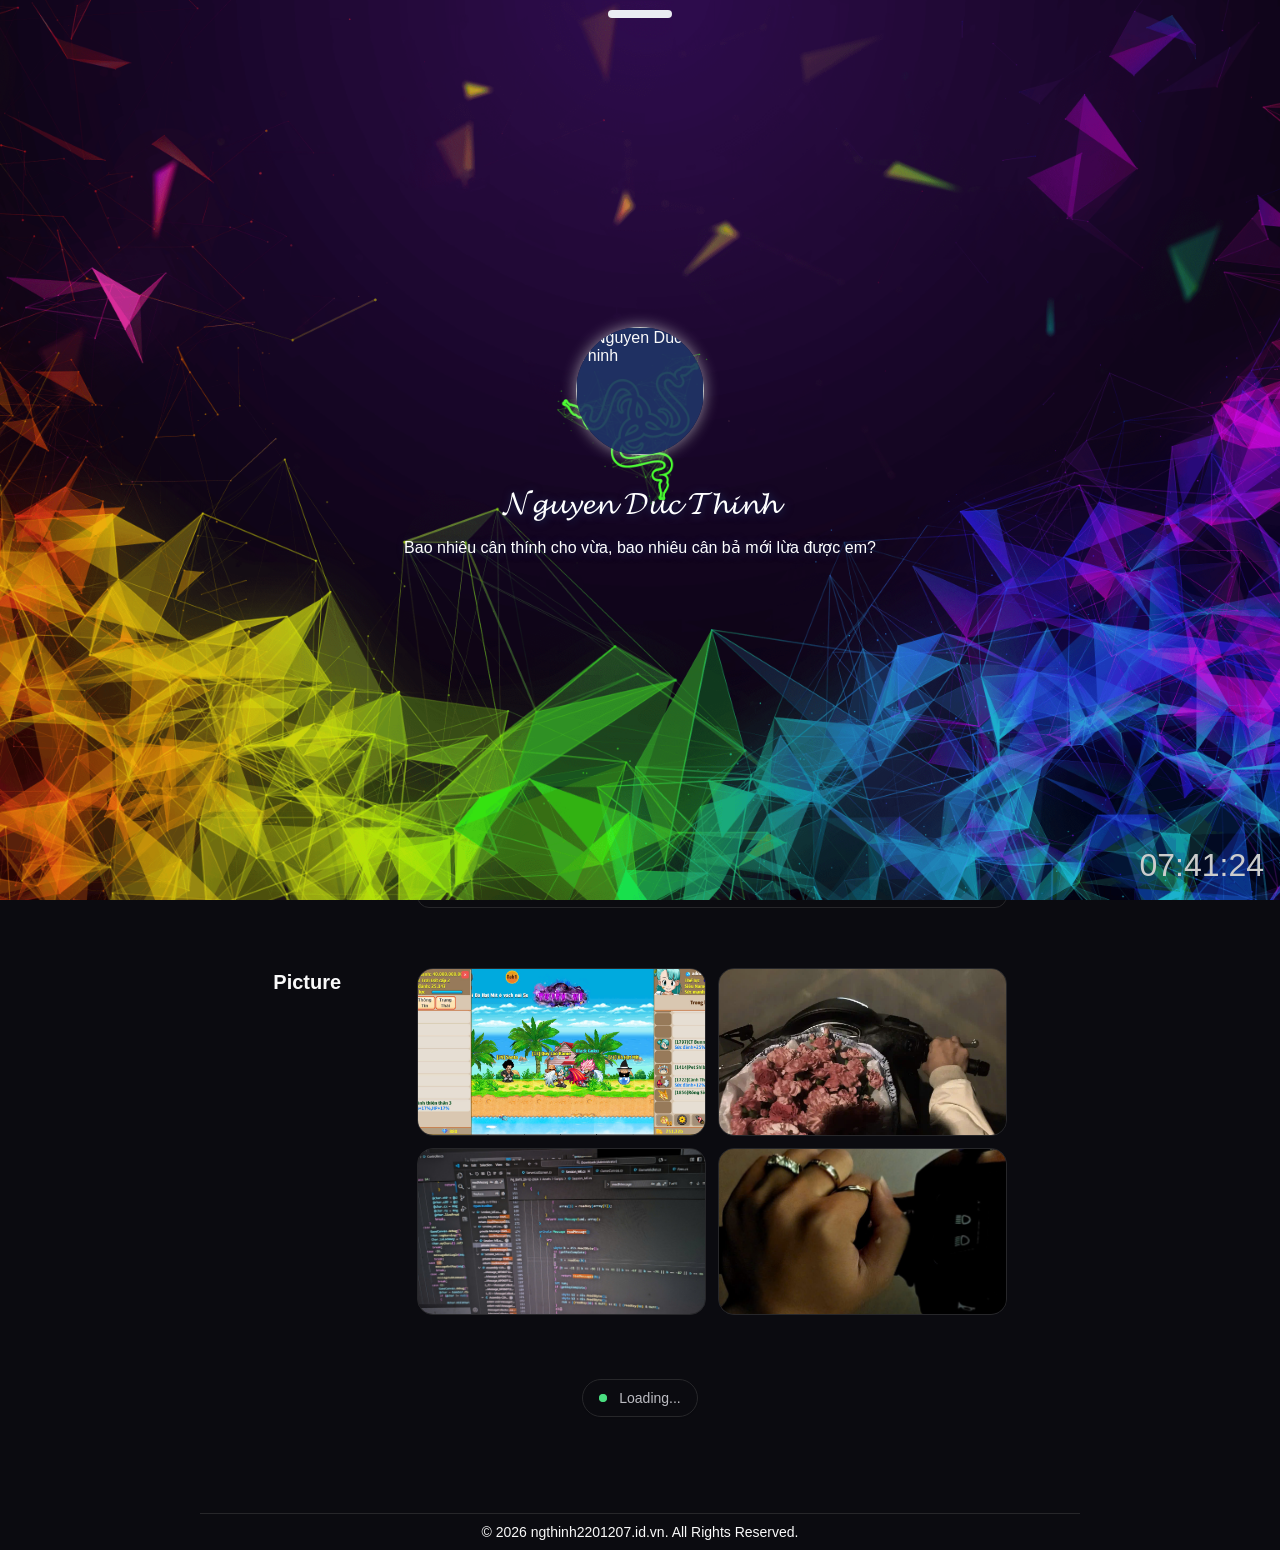
==== index.html @ 714333b7 "Add meta description for profile page" ====
<html lang="vi-VN" class="dark" data-title-loader="𝓝𝓰𝓾𝔂𝓮𝓷 𝓓𝓾𝓬 𝓣𝓱𝓲𝓷𝓱">

<head>
    <meta charset="utf-8">
    <meta name="viewport" content="width=device-width, initial-scale=1.0, maximum-scale=1.0, user-scalable=0" />
    <meta http-equiv="X-UA-Compatible" content="IE=edge">
    <title>NgThinh - Home</title>
    <meta property="og:title" content="Nguyên Đức Thịnh | Profile Home">
    <meta name="description" content="Hi my name is NgThinh / A freelance / web developer / vexer">
    <meta name="keywords" content="NgThinh,web NgThinh, NgThinh,NgThinhtv,NgThinh home,profile NgThinh">
    <meta content="NgThinhTv" name="author">
    <meta property="og:type" content="website">
    <meta content="#FCFCFD" name="theme-color">
    <meta property="og:image" content="./res/v5/img/bg3.webp">
    <link href="https://cdn.jsdelivr.net/npm/remixicon@4.2.0/fonts/remixicon.min.css" rel="stylesheet">
    <link rel="shortcut icon" href=".assets/img/icon.jpg" type="image/x-icon">
    <meta name="description" content="Nguyễn Đức Thịnh – Trang web profile của Nguyễn Thịnh, liên hệ ngay">
    <link rel="stylesheet" href="./assets/css/style.css?v=3.10">
    <link rel="stylesheet" href="./assets/css/fuiToast.min.css">
    <link rel="stylesheet" href="./assets/css/fancybox.css">
    <link rel="stylesheet" href="./assets/css/index.css?v=3.1">
</head>

<body>
    <div class="flex justify-center bg-background">
        <div class="pace pace-active">
            <div class="pace-progress">
                <div class="pace-progress-inner"></div>
            </div>
        </div>
        <div class="td-loading-v2">
            <img class="loading2 none" src="./assets/img/icon/undefined - Imgur.png" alt="Hồng Sơn Loader Screen V2">
            <div class="ws-loader-text">
                <h4>Nguyễn Đức Thịnh</h4>
                <span id="waiting-loader"><i class="ri-loader-4-line icon-spin"></i>&ensp;Đang tải lời chúc...</span>
            </div>
        </div>
        <div class="pointer-events-none absolute start-0 top-0 z-0 h-1/2 w-full opacity-40"
            style="background-image:linear-gradient(#659EB966, transparent)"></div>
        <main
            class="z-10 flex min-h-screen w-screen max-w-[60rem] flex-col items-center px-4 text-[0.92rem] leading-relaxed sm:px-7 lg:px-10">
            <header
                class="group sticky top-4 z-30 mb-16 box-content w-full rounded-xl border border-transparent py-1 transition-all duration-300 sm:rounded-2xl [&.not-top]:border-border [&.not-top]:bg-background dark:[&.not-top]:bg-primary-foreground">
                <header class="flex flex-wrap text-sm sm:flex-nowrap sm:justify-start">
                    <nav class="relative mx-auto flex w-full items-center justify-between sm:flex sm:items-center">
                        <div
                            class="absolute -left-4 -top-8 -z-10 box-content hidden h-20 w-[calc(100%+2rem)] !duration-0 max-sm:group-[.expanded]:block max-sm:group-[.expanded.not-top]:hidden max-sm:group-[.expanded]:bg-white dark:max-sm:group-[.expanded]:bg-primary-foreground">
                        </div>
                        <h1
                            class="flex-none text-xl font-semibold transition-all duration-300 group-[.not-top]:ms-3 sm:group-[.not-top]:ms-5">
                            <span class="magic">
                                <span class="magic-star">
                                    <svg viewBox="0 0 512 512">
                                        <path
                                            d="M512 255.1c0 11.34-7.406 20.86-18.44 23.64l-171.3 42.78l-42.78 171.1C276.7 504.6 267.2 512 255.9 512s-20.84-7.406-23.62-18.44l-42.66-171.2L18.47 279.6C7.406 276.8 0 267.3 0 255.1c0-11.34 7.406-20.83 18.44-23.61l171.2-42.78l42.78-171.1C235.2 7.406 244.7 0 256 0s20.84 7.406 23.62 18.44l42.78 171.2l171.2 42.78C504.6 235.2 512 244.6 512 255.1z">
                                        </path>
                                    </svg>
                                </span>
                                <span class="magic-star">
                                    <svg viewBox="0 0 512 512">
                                        <path
                                            d="M512 255.1c0 11.34-7.406 20.86-18.44 23.64l-171.3 42.78l-42.78 171.1C276.7 504.6 267.2 512 255.9 512s-20.84-7.406-23.62-18.44l-42.66-171.2L18.47 279.6C7.406 276.8 0 267.3 0 255.1c0-11.34 7.406-20.83 18.44-23.61l171.2-42.78l42.78-171.1C235.2 7.406 244.7 0 256 0s20.84 7.406 23.62 18.44l42.78 171.2l171.2 42.78C504.6 235.2 512 244.6 512 255.1z">
                                        </path>
                                    </svg>
                                </span>
                                <span class="magic-star">
                                    <svg viewBox="0 0 512 512">
                                        <path
                                            d="M512 255.1c0 11.34-7.406 20.86-18.44 23.64l-171.3 42.78l-42.78 171.1C276.7 504.6 267.2 512 255.9 512s-20.84-7.406-23.62-18.44l-42.66-171.2L18.47 279.6C7.406 276.8 0 267.3 0 255.1c0-11.34 7.406-20.83 18.44-23.61l171.2-42.78l42.78-171.1C235.2 7.406 244.7 0 256 0s20.84 7.406 23.62 18.44l42.78 171.2l171.2 42.78C504.6 235.2 512 244.6 512 255.1z">
                                        </path>
                                    </svg>
                                </span>
                                <span class="magic-text">NgThinh Home</span></span>
                        </h1>
                        <div class="flex gap-x-4 sm:gap-x-6">
                            <div class="flex gap-x-4 transition-all group-[.not-top]:me-1.5 group-[.not-top]:gap-x-2">
                                <button
                                    class="change-theme group/dark rounded-md p-2 transition-all sm:group-[.not-top]:rounded-xl">
                                    <i class="ri-sun-line transition-all group-hover/dark:text-primary dark:hidden"></i>
                                    <i
                                        class="ri-moon-clear-line hidden transition-all group-hover/dark:text-primary dark:block"></i>
                                </button>
                            </div>
                        </div>
                    </nav>
                </header>
            </header>
            <div class="flex w-full flex-col gap-y-10 md:w-4/5 lg:w-5/6">
                <section class="animate flex flex-col items-center gap-y-7 show">
                    <div class="relative">
                        <img src="./assets/img/avatar.jpg?v=2" alt="Avatar"
                            class="author-avatar rounded-full border p-1">
                        <img class="crown3" src="./assets/img/mong-vuot-rong.png">
                    </div>
                    <div class="flex flex-col items-center gap-y-4">
                        <h1 class="text-3xl font-bold flex items-center">𝓝𝓰𝓾𝔂𝓮𝓷 𝓓𝓾𝓬 𝓣𝓱𝓲𝓷𝓱 <img
                                class="blue-tick ml-2" src="./assets/img/icon/tick.png"></h1>
                        <p>Vợ của anh là<span
                                class="bg-primary-foreground rounded text-transparent hover:text-inherit transition-colors cursor-pointer">
                                .........</span></p>
                        <div class="flex flex-wrap justify-center gap-x-7 gap-y-3">
                            <div class="flex flex-row items-center justify-center gap-x-2">
                                <i class="ri-map-pin-line"></i>
                                <p>Vietnam / Lao Cai City</p>
                            </div>
                        </div>
                        <div class="contact-links">
                            <a class="flex flex-row items-center justify-center gap-x-2 hover:opacity-75 transition-all"
                                href="https://zalo.me/0866764225" target="_blank">
                                <i class="ri-github-fill"></i>
                                <p>My Zô la</p>
                            </a>

                            <a class="flex flex-row items-center justify-center gap-x-2 hover:opacity-75 transition-all"
                                href="http://www.facebook.com/ngthinh2201" target="_blank">
                                <i class="ri-github-fill"></i>
                                <p>My Phở Bò</p>
                            </a>

                            <a class="flex flex-row items-center justify-center gap-x-2 hover:opacity-75 transition-all"
                                href="https://www.instagram.com/ngthinh2201" target="_blank">
                                <i class="ri-github-fill"></i>
                                <p>My Intagram</p>
                            </a>
                        </div>
                    </div>
                </section>
                <section class="animate flex flex-col gap-y-5 md:flex-row md:gap-y-0 show">
                    <div class="text-xl font-semibold md:min-w-36">
                        <h2>Bio</h2>
                    </div>
                    <div class="flex flex-1 flex-col gap-y-3">
                        <p class="text-muted-foreground mt-1">Developer / <del>Designer</del> / <del>Vexer </del>
                        </p>
                        <div class="flex flex-col gap-2 leading-6 text-muted-foreground">
                            <p>Hello, my name is NgThinh. I am a programming enthusiast with experience in Java,
                                HTML/CSS/JS, and C#. When I'm not working with code, I balance my energy by going to the
                                gym to stay healthy, playing games to relax, and notably, I love getting into the
                                kitchen to de-stress and enjoy the pleasure of cooking.</p>
                            <p>I enjoy overthinking.</p>
                            <hr>
                            <p>您好，我的名字是 NgThinh。我是一位程式設計愛好者，擁有 Java、HTML/CSS/JS 和 C#
                                的經驗。當我不寫程式碼時，我會透過上健身房來保持健康和平衡精力，也會玩遊戲放鬆心情，特別的是，我喜歡走進廚房紓解壓力，享受烹飪的樂趣。</p>
                            <p>我喜歡深入思考.</p>
                </section>
                <section class="animate flex flex-col gap-y-5 md:flex-row md:gap-y-0 show">
                    <div class="text-xl font-semibold md:min-w-36">
                        <h2>Payment</h2>
                    </div>
                    <div
                        class="mb-5 flex flex-col rounded-xl border border-border py-3 px-3 gap-y-3 sm:gap-y-4 text-nowrap">
                        <div class="grid grid-cols-1 gap-x-4 gap-y-2 sm:grid-cols-2 sm:gap-y-4">
                            <a class="group relative text-sm leading-normal no-underline hover:bg-transparent">
                                <div class="relative flex flex-row items-center gap-x-4 px-2 py-1.5 transition-all">
                                    <div
                                        class="absolute -inset-0 z-10 rounded-lg border border-border bg-muted opacity-0 transition-all group-hover:opacity-50">
                                    </div>
                                    <img src="./assets/img/icon/mb.jpg" class="z-20 h-10 w-10 rounded-lg bg-muted p-2"
                                        alt="ACB">
                                    <div class="z-20 flex flex-col">
                                        <div class="font-medium"> NGUYEN DUC THINH <i data-ws-copy="NGUYEN DUC THINH"
                                                class="ri-file-copy-line text-muted-foreground cursor-pointer"></i>
                                        </div>
                                        <div class="font-normal text-muted-foreground">55667788992201 <i
                                                data-ws-copy="55667788992201"
                                                class="ri-file-copy-line cursor-pointer"></i>
                                        </div>
                                    </div>
                                </div>
                            </a>
                            <a class="me-10 group relative text-sm leading-normal no-underline hover:bg-transparent">
                                <div class="relative flex flex-row items-center gap-x-4 px-2 py-1.5 transition-all">
                                    <div
                                        class="absolute -inset-0 z-10 rounded-lg border border-border bg-muted opacity-0 transition-all group-hover:opacity-50">
                                    </div>
                                    <img src="./assets/img/icon/bidv.jpg" class="z-20 h-10 w-10 rounded-lg bg-muted p-2"
                                        alt="Vietinbank">
                                    <div class="z-20 flex flex-col">
                                        <div class="font-medium">NGUYEN DUC THINH <i data-ws-copy="NGUYEN DUC THINH"
                                                class="ri-file-copy-line text-muted-foreground cursor-pointer"></i>
                                        </div>
                                        <div class="font-normal text-muted-foreground">8885974578<i
                                                data-ws-copy="8885974578" class="ri-file-copy-line cursor-pointer"></i>
                                        </div>
                                    </div>
                                </div>
                            </a>
                        </div>
                    </div>
                </section>
                <section class="animate flex flex-col gap-y-5 md:flex-row md:gap-y-0 show">
                    <div class="text-xl font-semibold md:min-w-36">
                        <h2>Picture</h2>
                    </div>
                    <div class="flex flex-1 flex-col gap-y-3">
                        <div class="grid grid-cols-1 gap-3 sm:grid-cols-2">
                            <a class="group overflow-hidden relative flex flex-col gap-y-3 rounded-2xl border border-border bg-primary-foreground transition-all hover:border-foreground/25 hover:shadow-sm"
                                data-fancybox="gallery" data-src="./assets/img/anh3.jpg">
                                <img src="./assets/img/anh3.jpg" alt="Img"
                                    class="absolute top-0 h-full w-full object-cover">
                                <div class="z-10 flex flex-col gap-y-0.5 px-5 pb-4 pt-24">
                                    <h2 class="text-lg font-medium">&ensp;</h2>
                                    <p class="text-muted-foreground">&ensp;</p>
                                </div>
                            </a>
                            <a class="group overflow-hidden relative flex flex-col gap-y-3 rounded-2xl border border-border bg-primary-foreground transition-all hover:border-foreground/25 hover:shadow-sm"
                                data-fancybox="gallery" data-src="./assets/img/anh1.jpg">
                                <img src="./assets/img/anh1.jpg" alt="Img"
                                    class="absolute top-0 h-full w-full object-cover">
                                <div class="z-10 flex flex-col gap-y-0.5 px-5 pb-4 pt-24">
                                    <h2 class="text-lg font-medium">&ensp;</h2>
                                    <p class="text-muted-foreground">&ensp;</p>
                                </div>
                            </a>
                            <a class="group overflow-hidden relative flex flex-col gap-y-3 rounded-2xl border border-border bg-primary-foreground transition-all hover:border-foreground/25 hover:shadow-sm"
                                data-fancybox="gallery" data-src="./assets/img/anh2.jpg">
                                <img src="./assets/img/anh2.jpg" alt="Img"
                                    class="absolute top-0 h-full w-full object-cover">
                                <div class="z-10 flex flex-col gap-y-0.5 px-5 pb-4 pt-24">
                                    <h2 class="text-lg font-medium">&ensp;</h2>
                                    <p class="text-muted-foreground">&ensp;</p>
                                </div>
                            </a>
                            <a class="group overflow-hidden relative flex flex-col gap-y-3 rounded-2xl border border-border bg-primary-foreground transition-all hover:border-foreground/25 hover:shadow-sm"
                                data-fancybox="gallery" data-src="./assets/img/anh4.jpg">
                                <img src="./assets/img/anh4.jpg" alt="Img"
                                    class="absolute top-0 h-full w-full object-cover">
                                <div class="z-10 flex flex-col gap-y-0.5 px-5 pb-4 pt-24">
                                    <h2 class="text-lg font-medium">&ensp;</h2>
                                    <p class="text-muted-foreground">&ensp;</p>
                                </div>
                            </a>
                        </div>
                    </div>
                </section>
            </div>
            <button
                class="z-90 group fixed bottom-12 end-4 flex h-10 w-10 translate-y-28 items-center justify-center rounded-full border-2 border-transparent bg-primary-foreground text-muted-foreground opacity-0 transition-all duration-300 hover:border-border/75 data-[show=true]:translate-y-0 data-[show=true]:opacity-100 sm:end-8 sm:h-12 sm:w-12 "
                data-show="true" id="croll-to-top">
                <div
                    class="absolute bottom-0 end-0 start-0 top-1 flex items-center justify-center transition-opacity group-hover:opacity-0 group-[.ended]:opacity-1">
                    <span class="text">0</span>
                    <span class="text-xs">%</span>
                </div>
                <i
                    class="ri-arrow-up-s-line size-6 opacity-0 transition-opacity group-hover:opacity-100 group-[.ended]:opacity-100"></i>
            </button>
            <div
                class="mt-16 flex flex-row items-center gap-x-3 rounded-3xl border border-input px-4 py-2 text-sm shadow-sm transition-all hover:shadow-md">
                <span class="relative flex items-center justify-center">
                    <span
                        class="absolute inline-flex h-2 w-2 animate-ping rounded-full border border-green-400 bg-green-400 opacity-75"></span>
                    <span class="relative inline-flex h-2 w-2 rounded-full bg-green-400"></span>
                </span>
                <div>
                    <p id="cham-ngon" class="font-medium text-muted-foreground">Loading...</p>
                </div>
            </div>
            <footer class="mx-auto mt-24 w-full text-center">
                <div class="border-t border-border p-2">
                    <div class="flex flex-col items-center justify-center gap-y-3 sm:flex-row sm:gap-y-0">
                        <div class="flex flex-col items-center justify-center gap-2 text-sm sm:flex-row sm:gap-x-4">
                            <p>© <span id="year"></span> <a href="/">ngthinh2201207.id.vn</a>. All Rights Reserved.</p>
                        </div>

                    </div>
                </div>
                <div id="real-time">00:00:00</div>
            </footer>
        </main>
    </div>
    <script src="./assets/js/libs/jquery-3.7.1.min.js"></script>
    <script src="./assets/js/libs/fuiToast.min.js"></script>
    <script src="./assets/js/libs/fancybox.umd.js"></script>
    <script src="https://cdn.jsdelivr.net/npm/pace-js@latest/pace.min.js"
        data-pace-options='{"restartOnRequestAfter":false,"eventLag":false}'></script>
    <script src="./assets/js/index.js?v=3.7"></script>
    <script src="./assets/js/autoplay-music.js"></script>
</body>

</html>
---- assets/css/style.css ----
#real-time,
#waiting-loader span {
    font-weight: 600;
}

.pace,
body.loading {
    overflow: hidden;
}

.__BodyStyle,
.couple {
    text-align: center;
}

html {
    font-family: Satoshi, sans-serif;
}

html.dark {
    color-scheme: dark;
    --scrollbar-bg: #2e2e2e;
    --scrollbar-thumb-bg: #4e4e4e;
}

body {
    cursor: url("./cursor/default.cur"), default;
    user-select: none;
    -moz-user-select: none;
    -webkit-user-select: none;
}

/* .bg-background {
    background-image: url(../img/bg.png) !important;
} */
a:hover,
button,
select {
    cursor: url("./cursor/link.cur"), pointer;
}

input,
input:focus,
textarea {
    cursor: url("./cursor/Text-Select.cur"), text;
}

.animate {
    opacity: 0;
    transform: translateY(10px);
    transition: opacity 0.4s, transform 0.4s;
}

.animate.show {
    opacity: 1;
    transform: translateY(0);
}

@media (prefers-reduced-motion) {
    .animate {
        opacity: 0;
        transform: translateY(5px);
        transition: opacity 0.1s, transform 0.1s;
    }
}

:root {
    --scrollbar-width: 6px;
    --scrollbar-bg: #e0e0e0;
    --scrollbar-thumb-bg: #c0c0c0;
}

body::-webkit-scrollbar {
    height: 0;
    width: 0 !important;
}

.text-nowrap {
    white-space: nowrap;
}

.crown,
.crown2,
.crown3 {
    position: absolute;
    left: 0;
    width: 130%;
    height: auto;
}

.crown3 {
    top: 0;
    transform: scale(1.15);
}

#croll-to-top .text,
#croll-to-top:hover i {
    display: block;
}

#croll-to-top i,
#croll-to-top:hover .text {
    display: none;
}

#croll-to-top {
    z-index: 9999;
}

#real-time {
    position: fixed;
    bottom: 0;
    right: 0;
    font-size: 2rem;
    padding: 1rem;
}

@media (max-width: 768px) {
    #real-time {
        font-size: 1rem;
    }
}

html.dark #real-time {
    color: #ececec;
}

html:not(.dark) #real-time {
    color: #1d1d1d;
}

.blue-tick {
    pointer-events: none;
    width: 18px;
    height: auto;
    margin-top: 2px;
}

.ml-2 {
    margin-left: 0.5rem;
}

h1>.magic {
    display: inline-block;
    position: relative;
}

h1>.magic>.magic-star {
    --size: clamp(20px, 1.2vw, 20px);
    animation: 0.7s forwards scales;
    display: block;
    height: var(--size);
    left: var(--star-left);
    position: absolute;
    top: var(--star-top);
    width: var(--size);
}

h1>.magic>.magic-star>svg {
    animation: 1s linear infinite rotate;
    display: block;
    opacity: 0.7;
}

h1>.magic>.magic-star>svg>path {
    fill: #673ab7;
}

h1>.magic>.magic-text {
    animation: 3s linear infinite background-pan;
    background: linear-gradient(to right, #7b1fa2, #673ab7, #f48fb1, #7b1fa2);
    background-size: 200%;
    -webkit-background-clip: text;
    -webkit-text-fill-color: transparent;
    white-space: nowrap;
}

@keyframes rotate {
    from {
        transform: rotate(0);
    }

    to {
        transform: rotate(180deg);
    }
}

@keyframes background-pan {
    from {
        background-position: 0 center;
    }

    to {
        background-position: -200% center;
    }
}

@keyframes scales {

    from,
    to {
        transform: scale(0);
    }

    50% {
        transform: scale(1);
    }
}

.td-loading-v2 {
    display: flex;
    justify-content: center;
    align-items: center;
    position: fixed;
    top: 0;
    left: 0;
    right: 0;
    bottom: 0;
    z-index: 99999;
    width: 100%;
    height: 100%;
    padding: 20px;
}

html.dark .td-loading-v2 {
    background: #080c0f;
}

html:not(.dark) .td-loading-v2 {
    background: #fff;
}

.td-loading-v2 img {
    margin-right: 20px;
    box-shadow: 0 0 5px #6e6e6eb6;
    height: 85px;
    width: 85px;
    object-fit: cover;
    border-radius: 15px;
}

html.dark .ws-loader-text h4 {
    color: #fff;
}

html:not(.dark) .ws-loader-text h4 {
    color: #355192;
}

.ws-loader-text {
    display: flex;
    flex-direction: column;
}

.icon-spin,
.td-lock {
    display: inline-block;
}

.ws-loader-text span {
    margin-top: 7px;
    font-size: 14px;
}

.ws-loader-text h4 {
    font-size: 1.25rem;
    font-weight: bolder;
}

.icon-spin {
    -webkit-animation: 2s linear infinite fa-spin;
    animation: 2s linear infinite fa-spin;
}

@-webkit-keyframes fa-spin {
    0% {
        -webkit-transform: rotate(0);
        transform: rotate(0);
    }

    100% {
        -webkit-transform: rotate(359deg);
        transform: rotate(359deg);
    }
}

@keyframes fa-spin {
    0% {
        -webkit-transform: rotate(0);
        transform: rotate(0);
    }

    100% {
        -webkit-transform: rotate(359deg);
        transform: rotate(359deg);
    }
}

.pace {
    -webkit-pointer-events: none;
    pointer-events: none;
    -moz-user-select: none;
    user-select: none;
    z-index: 2000000000;
    margin: auto;
    top: 10px;
    left: 0;
    height: 8px;
    border-radius: 8px;
    width: 4rem;
    background: #eaecf2;
    border: 1px #e3e8f7;
    position: fixed;
    right: 0;
}

#fps,
#nav.hide,
.about-me .avatar-img,
.crown,
.crown2,
.crown3,
.jBox-wrapper,
.running-cat,
.td-btn_on_event,
.td-lock-screen .infos .logo-ws,
.td-lock-screen .infos .web_desc,
.td-lock-screen .ri-arrow-down-line,
.td-welcome {
    -webkit-pointer-events: none;
    pointer-events: none;
    -webkit-user-select: none;
    -moz-user-select: none;
    user-select: none;
}

#nav.hide,
.about-me-2,
.icon-link {
    user-select: none;
}

.td-lock,
.td-lock-screen {
    background-repeat: no-repeat;
}

.pace-inactive .pace-progress {
    opacity: 0;
    transition: 0.3s ease-in;
}

.pace .pace-progress {
    -webkit-box-sizing: border-box;
    -moz-box-sizing: border-box;
    -ms-box-sizing: border-box;
    -o-box-sizing: border-box;
    box-sizing: border-box;
    -webkit-transform: translate3d(0, 0, 0);
    -moz-transform: translate3d(0, 0, 0);
    -ms-transform: translate3d(0, 0, 0);
    -o-transform: translate3d(0, 0, 0);
    transform: translate3d(0, 0, 0);
    max-width: 200px;
    position: absolute;
    z-index: 2000;
    display: block;
    top: 0;
    right: 100%;
    height: 100%;
    width: 100%;
    background: linear-gradient(-45deg, #ee7752, #e73c7e, #23a6d5, #23d5ab);
    animation: 1.5s infinite gradient;
    background-size: 200%;
}

.pace.pace-inactive {
    opacity: 0;
    transition: 0.3s;
    top: -8px;
}

@keyframes gradient {

    0%,
    100% {
        background-position: 0 50%;
    }

    50% {
        background-position: 100% 50%;
    }
}

.pace .pace-progress::before {
    display: block;
    position: absolute;
    top: 0;
    right: 0.5rem;
    content: attr(data-progress-text);
    font-weight: 100;
    font-size: 5rem;
    line-height: 1;
    text-align: right;
    color: rgba(0, 0, 0, 0.19999999999999996);
}

#Toast {
    font-size: 17px;
    min-width: 225px;
    margin-left: -125px;
    background: radial-gradient(ellipse at bottom, #1b2735 0, #090a0f 100%);
    color: #0ff;
    border-radius: 10px;
    border: 1px solid #0ff;
    padding: 16px;
    left: 50%;
    z-index: 99999999999;
    bottom: 30px;
    font-family: Audiowide;
}

#Toast.show {
    visibility: visible;
    -webkit-animation: 0.5s fadein, 0.5s 2.5s fadeout;
    animation: 1s fadein, 0.5s 4.8s fadeout;
}

@-webkit-keyframes fadein {
    from {
        opacity: 0;
        transform: translateY(100%);
    }

    to {
        opacity: 1;
        transform: translateY(0);
    }
}

@keyframes fadein {
    from {
        opacity: 0;
        transform: translateY(100%);
    }

    to {
        opacity: 1;
        transform: translateY(0);
    }
}

@-webkit-keyframes fadeout {
    from {
        opacity: 1;
        transform: translateY(0);
    }

    to {
        opacity: 0;
        transform: translateY(100%);
    }
}

@keyframes fadeout {
    from {
        opacity: 1;
        transform: translateY(0);
    }

    to {
        opacity: 0;
        transform: translateY(100%);
    }
}

@keyframes Rgb {
    to {
        background-position: 4500vh;
    }
}

@keyframes shimmer {
    100% {
        -webkit-mask-position: left;
    }
}

.__BodyStyle {
    background-color: transparent;
    padding: 7px 3px;
    margin: 5px;
    border-radius: 20px;
    border: 2px double #ccc;
    animation-name: bodyborder;
    animation-iteration-count: infinite;
    animation-duration: 1s;
    animation-direction: right;
}

@media screen and (max-width: 789px) {
    .__BodyStyle {
        height: 78%;
    }
}

@keyframes bodyborder {
    30% {
        border-color: #797979;
    }

    60% {
        border-color: #6b6b6b;
    }

    90% {
        border-color: #fff;
    }
}

.td-lock-screen {
    position: fixed;
    inset: 0;
    width: 100%;
    height: 100%;
    background-position: center;
    background-size: cover;
    background-image: url(../img/bg-lock-screen.png);
    background-color: #101924;
    z-index: 9229;
}

.td-lock-screen .ri-arrow-down-line {
    position: absolute;
    left: 50%;
    transform: translateX(-50%);
    display: flex;
    justify-content: center;
    align-items: flex-end;
}

.close-lockscreen {
    position: fixed;
    left: 50%;
    bottom: 30px;
    transform: translateX(-50%);
    color: #fff !important;
    animation: 1.2s linear infinite SlideDown;
    font-size: 1.4rem;
}

@keyframes SlideDown {

    0%,
    100% {
        transform: translate(-50%, 0);
        opacity: 1;
    }

    50% {
        transform: translate(-50%, 14px);
        opacity: 0.5;
    }
}

@keyframes scroll_down {

    0%,
    100% {
        transform: translateY(0);
    }

    50% {
        transform: translateY(10px);
    }
}

.td-lock-screen .infos {
    display: flex;
    justify-content: center;
    position: absolute;
    align-items: center;
    flex-direction: column;
    height: 100%;
    width: 100%;
    top: 0;
    margin: 0;
}

.td-lock-screen .infos .logo-web-title {
    display: flex;
    pointer-events: none;
    flex-direction: column;
    align-items: center;
    gap: calc(1.5 * 1.25rem);
}

.td-lock-screen .infos .logo-ws {
    width: 8rem;
    height: 8rem;
    box-shadow: 0 0 15px #d3d3d3ad;
    border-radius: 50%;
    background: rgb(32 53 104 / 90%);
}

.td-lock-screen .infos .web-title {
    font-size: 2rem;
    color: #fff;
    text-shadow: 1px 1px 8px rgb(32 53 104 / 90%);
}

.td-lock-screen .infos .web_desc {
    font-size: 1rem;
    color: #fff;
    font-family: Arial, Helvetica, sans-serif;
    text-shadow: 1px 1px 8px rgb(32 53 104 / 90%);
    padding: 1rem;
}

.td-lock-screen .medias {
    height: 100vh;
    width: 100%;
    filter: brightness(0.8);
    -webkit-filter: brightness(0.8);
}

.td-lock-screen .medias .item_video {
    height: 100%;
    width: 100%;
    object-fit: cover;
}

.td-lock-screen .medias .item_video.shadow {
    position: absolute;
    top: 0;
    background: url([data-uri]);
}

.td-lock-screen .medias .date {
    position: absolute;
    right: 0;
    bottom: 0;
    color: #fff;
    font-size: 2rem;
    padding: 1rem;
}

.td-lock {
    width: 20px;
    height: 20px;
    background-image: url("../img/svg/lock.svg");
    background-size: contain;
    margin-right: 5px;
}

.sidebar-box {
    font-size: 1.25rem;
    border: 0.1rem solid #e9ecef;
    padding: 1rem 0;
    background-color: #fff;
    min-height: 10rem;
    color: #4a4a4a;
    word-break: break-all;
    border-radius: 0.8rem;
    margin-bottom: 1rem;
    box-shadow: 0.5rem 0.875rem 2.375rem rgb(39 44 49 / 6%),
        0.0625rem 0.1875rem 0.5rem rgb(39 44 49 / 3%);
}

.sidebar-box h6 {
    font-size: 1.5rem;
}

.couple .pic {
    border-radius: 50%;
    width: 5rem;
    background: #fff;
    padding: 0.125rem;
}

.couple-love {
    width: 2.1875rem;
    margin: 1.25rem 0;
    animation: 1.33s ease-in-out infinite heartbeat;
}

@keyframes heartbeat {

    0%,
    to {
        transform: scale(1);
    }

    50% {
        transform: scale(0.8);
    }
}

.mobile {
    display: none;
}

.pc {
    display: block;
}

@media (max-width: 768px) {
    .mobile {
        display: block;
    }

    .pc {
        display: none;
    }

    #toast-prompt {
        width: 90% !important;
        left: 5% !important;
        flex-direction: column !important;
        padding: 16px !important;
        line-height: 24px !important;
        ;
    }

    html.dark #toast-prompt {
        background: rgb(36, 36, 36) !important;
    }

    html:not(.dark) #toast-prompt {
        background: rgb(209, 209, 209) !important;
    }

    #toast-prompt img {
        margin: 0 auto 10px !important;
    }

    .confirm-btn,
    .close-btn {
        margin: 5px 0 !important;
        width: 100% !important;
        text-align: center !important;
    }
}

#toast-prompt {
    display: flex;
    align-items: center;
    justify-content: space-between;
    line-height: 30px;
    font-size: 14px;
    position: fixed;
    bottom: 20px;
    width: 40%;
    left: 30%;
    padding: 12px 18px;
    z-index: 999;
    border-radius: 18px;
    backdrop-filter: saturate(180%) blur(20px);
    flex-wrap: wrap;
}

html.dark #toast-prompt {
    box-shadow: 0px 0 10px rgba(0, 0, 0, 0.3);
    background: rgb(53 53 53 / 50%);
    color: #fff;
}

html:not(.dark) #toast-prompt {
    box-shadow: 0px 0 10px rgba(0, 0, 0, 0.3);
    background: rgb(105 105 105 / 50%);
    color: #ffffff;
}

#toast-prompt img {
    margin-right: 10px;
}

.confirm-btn {
    font-size: 14px;
    border-radius: 50px;
    padding: 5px 15px;
    color: #fff;
    background: #283593;
}

.close-btn {
    margin-left: 20px;
    font-size: 12px;
    color: #b1b8c6;
}

html:not(.dark) .close-btn {
    color: #eeeeee;
}

#toast-prompt button,
#toast-prompt span {
    margin-left: auto;
}

.author-avatar {
    width: 153px;
    height: 153px;
    object-fit: cover;
}

.contact-links {
    /* 1. Sử dụng Flexbox để căn chỉnh các mục con theo hàng ngang */
    display: flex;

    /* 2. Căn các mục con (a tags) vào giữa theo chiều ngang của div */
    justify-content: center;
    /* Hoặc 'space-around', 'space-between' tùy ý */

    /* 3. Căn các mục con (a tags) vào giữa theo chiều dọc (nếu div có chiều cao) */
    align-items: center;

    /* 4. Thêm một chút khoảng cách giữa các link để chúng không dính vào nhau */
    gap: 20px;
    /* Điều chỉnh khoảng cách này theo ý muốn */

    /* Tùy chọn: Thêm khoảng đệm (padding) hoặc lề (margin) cho toàn bộ div */
    padding: 10px;
}

/* Áp dụng cho từng link để căn icon và text */
.contact-links a {
    /* Đảm bảo các thuộc tính hiện có của bạn hoạt động (flex-row, items-center, v.v.) */
    text-decoration: none;
    /* Bỏ gạch chân link */
    color: inherit;
    /* Giữ màu chữ mặc định hoặc đặt màu cụ thể */
}
---- assets/css/fuiToast.min.css ----
.fui-toast,.fui-toast .fui-toast-box{transition:230ms cubic-bezier(.21, 1.02, .73, 1);display:flex}#fui-toast{position:fixed;inset:32px;z-index:999999999999;pointer-events:none}.fui-toast{position:absolute;top:0;left:0;right:0;z-index:9999;justify-content:center}.fui-toast.top-eff-show .fui-toast-box{animation:.35s cubic-bezier(.21,1.02,.73,1) forwards slideTopShow}.fui-toast.top-eff-hidden{z-index:0}.fui-toast.top-eff-hidden .fui-toast-box{animation:.45s cubic-bezier(.06,.71,.55,1) forwards slideTopHidden}.fui-toast-success .fui-toast-icon svg{width:20px;height:20px;color:#61d345}.fui-toast-error .fui-toast-icon svg{width:20px;height:20px;color:#ff4b4b}.fui-toast-info .fui-toast-icon svg{width:20px;height:20px;color:#0ea5e9}.fui-toast-warning .fui-toast-icon svg{width:20px;height:20px;color:#f59e0b}.fui-toast.dark-mode .fui-toast-box{background-color:#404040;color:#fff}.fui-toast .fui-toast-box{position:relative;flex-direction:column;pointer-events:auto;min-width:200px;max-width:450px;background-color:#fff;border-radius:8px;line-height:1.3;padding:12px 10px;will-change:transform;box-shadow:0 10px 15px -3px rgba(27,27,27,.1),0 4px 6px -4px rgba(27,27,27,.1);color:#000}.dark .fui-toast .fui-toast-box{box-shadow:0 3px 10px rgba(0,0,0,.1),0 3px 3px rgba(0,0,0,.05);background-color:#192333;color:#fff!important}.fui-toast .fui-toast-box::before{content:"";position:absolute;left:0;bottom:100%;width:100%;height:var(--fui-toast-spacing)}.fui-toast .fui-toast-box.iconCss{padding-left:48px}.fui-toast .fui-toast-box.custom2{padding-right:44px}.fui-toast .fui-toast-box.custom2 .fui-toast-head{margin-bottom:unset}.fui-toast .fui-toast-box.custom2 .fui-toast-close{position:absolute;top:11px;right:16px}.fui-toast .fui-toast-head{display:flex;justify-content:space-between;align-items:center;margin-bottom:8px}.fui-toast .fui-toast-title{font-weight:500}.fui-toast .fui-toast-close{position:relative;margin-left:auto;cursor:pointer;padding:4px;border-radius:4px;transition:.25s linear}.fui-toast .fui-toast-close::before{content:"";position:absolute;top:-10px;right:-10px;width:40px;height:42px}.fui-toast .fui-toast-close:hover{background-color:#e5e7eb}.dark .fui-toast .fui-toast-close:hover{background-color:#525e70}.fui-toast .fui-toast-close:hover svg{color:#374151}.fui-toast .fui-toast-close svg{width:12px;height:12px;transition:.25s linear;color:#9ca3af}.fui-toast .fui-toast-icon{position:absolute;left:16px;top:10px;font-size:18px;animation:.3s cubic-bezier(.175,.885,.32,1.275) .12s forwards zoomInCenter}.fui-toast .fui-toast-icon .fui-loading-spinner{width:20px;height:20px;border:3px solid #9ca3af;border-top-color:transparent}.fui-toast-body{font-size:.875rem}.fui-loading-spinner{width:80px;height:80px;border:7px solid #1dc071;border-top-color:transparent;border-radius:50%;animation:1s linear infinite GJWA5}@keyframes GJWA5{to{transform:rotate(360deg)}}@keyframes slideTopShow{0%{transform:translate3d(0,-200%,0) scale(.6);opacity:.5}100%{transform:translate3d(0,0,0) scale(1);opacity:1}}@keyframes slideTopHidden{0%{transform:translate3d(0,0,-1px) scale(1);opacity:1}100%{transform:translate3d(0,-150%,-1px) scale(.6);opacity:0}}@keyframes zoomInCenter{0%{transform:scale(.6);opacity:.4}100%{transform:scale(1);opacity:1}}
---- assets/css/index.css ----
a,hr{color:inherit}progress,sub,sup{vertical-align:baseline}.m-0,blockquote,body,dd,dl,fieldset,figure,h1,h2,h3,h4,h5,h6,hr,menu,ol,p,pre,ul{margin:0}dialog,fieldset,legend,menu,ol,ul{padding:0}.dark,:root{--destructive-foreground:0 0% 98%}.prose,.prose-zinc{--tw-prose-invert-headings:#fff;--tw-prose-invert-links:#fff;--tw-prose-invert-bold:#fff;--tw-prose-invert-kbd:#fff;--tw-prose-invert-kbd-shadows:255 255 255;--tw-prose-invert-code:#fff;--tw-prose-invert-pre-bg:rgb(0 0 0 / 50%)}.transition,.transition-all,.transition-colors,.transition-opacity,.transition-transform,a{transition-duration:.15s;transition-timing-function:cubic-bezier(.4,0,.2,1)}.ease-in-out,.transition,.transition-all,.transition-colors,.transition-opacity,.transition-transform,a{transition-timing-function:cubic-bezier(.4,0,.2,1)}.blur-sm,.blur-xl,.filter,.group:hover .group-hover\:blur-none{filter:var(--tw-blur) var(--tw-brightness) var(--tw-contrast) var(--tw-grayscale) var(--tw-hue-rotate) var(--tw-invert) var(--tw-saturate) var(--tw-sepia) var(--tw-drop-shadow)}.aria-expanded\:translate-y-4[aria-expanded=true],.data-\[show\=true\]\:translate-y-0[data-show=true],.group:hover .group-hover\:scale-125,.group:hover .group-hover\:scale-x-100,.group:hover .group-hover\:translate-x-0,.group:hover .group-hover\:translate-x-1,.group\/expand.expanded .group-\[\.expanded\]\/expand\:-rotate-90,.group\/expand.expanded .group-\[\.expanded\]\/expand\:scale-x-0,.group\/expand.expanded .group-\[\.expanded\]\/expand\:translate-x-0,.group\/expand.expanded .group-\[\.expanded\]\/expand\:translate-x-4,.group\/link:hover .group-hover\/link\:scale-x-100,.group\/link:hover .group-hover\/link\:translate-x-1,.rotate-180,.scale-x-0,.scale-x-100,.transform,.translate-x-0,.translate-x-1,.translate-x-3,.translate-x-4,.translate-y-28{transform:translate(var(--tw-translate-x),var(--tw-translate-y)) rotate(var(--tw-rotate)) skew(var(--tw-skew-x)) skewY(var(--tw-skew-y)) scaleX(var(--tw-scale-x)) scaleY(var(--tw-scale-y))}.katex .vlist-t,table{border-collapse:collapse}.katex .base,.sr-only,.truncate,.whitespace-nowrap{white-space:nowrap}*,:after,:before{box-sizing:border-box;border:0 solid #e5e7eb;--tw-border-spacing-x:0;--tw-border-spacing-y:0;--tw-translate-x:0;--tw-translate-y:0;--tw-rotate:0;--tw-skew-x:0;--tw-skew-y:0;--tw-scale-x:1;--tw-scale-y:1;--tw-pan-x: ;--tw-pan-y: ;--tw-pinch-zoom: ;--tw-scroll-snap-strictness:proximity;--tw-gradient-from-position: ;--tw-gradient-via-position: ;--tw-gradient-to-position: ;--tw-ordinal: ;--tw-slashed-zero: ;--tw-numeric-figure: ;--tw-numeric-spacing: ;--tw-numeric-fraction: ;--tw-ring-inset: ;--tw-ring-offset-width:0px;--tw-ring-offset-color:#fff;--tw-ring-color:rgb(59 130 246 / .5);--tw-ring-offset-shadow:0 0 #0000;--tw-ring-shadow:0 0 #0000;--tw-shadow:0 0 #0000;--tw-shadow-colored:0 0 #0000;--tw-blur: ;--tw-brightness: ;--tw-contrast: ;--tw-grayscale: ;--tw-hue-rotate: ;--tw-invert: ;--tw-saturate: ;--tw-sepia: ;--tw-drop-shadow: ;--tw-backdrop-blur: ;--tw-backdrop-brightness: ;--tw-backdrop-contrast: ;--tw-backdrop-grayscale: ;--tw-backdrop-hue-rotate: ;--tw-backdrop-invert: ;--tw-backdrop-opacity: ;--tw-backdrop-saturate: ;--tw-backdrop-sepia: ;--tw-contain-size: ;--tw-contain-layout: ;--tw-contain-paint: ;--tw-contain-style: }body{line-height:inherit;--tw-bg-opacity:1;background-color:hsl(var(--background) / var(--tw-bg-opacity));--tw-text-opacity:1;color:hsl(var(--foreground) / var(--tw-text-opacity))}hr{height:0;border-top-width:1px}abbr:where([title]){-webkit-text-decoration:underline dotted;text-decoration:underline dotted}h1,h2,h3,h4,h5,h6{font-size:inherit;font-weight:inherit}a{text-decoration:inherit;transition-property:color,background-color,border-color,text-decoration-color,fill,stroke}b,strong{font-weight:bolder}code,kbd,pre,samp{font-feature-settings:normal;font-variation-settings:normal;font-size:1em}small{font-size:80%}sub,sup{font-size:75%;line-height:0;position:relative}sub{bottom:-.25em}sup{top:-.5em}table{text-indent:0;border-color:inherit}button,input,optgroup,select,textarea{font-family:inherit;font-feature-settings:inherit;font-variation-settings:inherit;font-size:100%;font-weight:inherit;line-height:inherit;letter-spacing:inherit;color:inherit;margin:0;padding:0}button,select{text-transform:none}button,input:where([type=button]),input:where([type=reset]),input:where([type=submit]){-webkit-appearance:button;background-color:transparent;background-image:none}:-moz-focusring{outline:auto}:-moz-ui-invalid{box-shadow:none}::-webkit-inner-spin-button,::-webkit-outer-spin-button{height:auto}[type=search]{-webkit-appearance:textfield;outline-offset:-2px}::-webkit-search-decoration{-webkit-appearance:none}::-webkit-file-upload-button{-webkit-appearance:button;font:inherit}.prose,.prose-base{font-size:1rem;line-height:1.75}.italic,.katex .mathit,.katex .textit{font-style:italic}summary{display:list-item}menu,ol,ul{list-style:none}textarea{resize:vertical}input::-moz-placeholder,textarea::-moz-placeholder{opacity:1;color:#9ca3af}input::placeholder,textarea::placeholder{opacity:1;color:#9ca3af}.cursor-pointer,[role=button],button{cursor:pointer}.cursor-default,:disabled{cursor:default}audio,canvas,embed,iframe,img,object,svg,video{display:block;vertical-align:middle}img,video{max-width:100%;height:auto}[hidden]{display:none}.line-clamp-1,.line-clamp-2{display:-webkit-box;-webkit-box-orient:vertical;overflow:hidden}:root{--background:210 33% 99%;--foreground:240 10% 3.9%;--card:0 0% 100%;--card-foreground:240 10% 3.9%;--popover:0 0% 100%;--popover-foreground:240 10% 3.9%;--primary:200 29% 45%;--primary-foreground:0 0% 96%;--secondary:240 4.8% 95.9%;--secondary-foreground:240 5.9% 10%;--muted:240 4.8% 95.9%;--muted-foreground:240 3.8% 28.1%;--accent:240 4.8% 95.9%;--accent-foreground:240 5.9% 10%;--destructive:0 72.22% 50.59%;--border:240 5.9% 90%;--input:240 5.9% 90%;--ring:240 5.9% 10%;--radius:.5rem}.dark{--background:240 20.54% 5.2%;--foreground:0 0% 98%;--card:240 10% 3.9%;--card-foreground:0 0% 98%;--popover:240 10% 3.9%;--popover-foreground:0 0% 98%;--primary:195 95% 85%;--primary-foreground:240 5.9% 12%;--secondary:240 3.7% 15.9%;--secondary-foreground:0 0% 98%;--muted:240 3.7% 15.9%;--muted-foreground:240 5% 74.9%;--accent:240 3.7% 15.9%;--accent-foreground:0 0% 98%;--destructive:0 62.8% 30.6%;--border:240 3.7% 15.9%;--input:240 3.7% 15.9%;--ring:240 4.9% 83.9%}*,.\[\&\.not-top\]\:border-border.not-top,.border-border,.hover\:border-border:hover{--tw-border-opacity:1;border-color:hsl(var(--border) / var(--tw-border-opacity))}.\[\&\.highlight\]\:text-primary.highlight,.group:hover .group-hover\:text-primary,.group\/dark:hover .group-hover\/dark\:text-primary,.group\/highlight:hover .group-hover\/highlight\:text-primary,.hover\:text-primary:hover,a:hover{--tw-text-opacity:1;color:hsl(var(--primary) / var(--tw-text-opacity))}::backdrop{--tw-border-spacing-x:0;--tw-border-spacing-y:0;--tw-translate-x:0;--tw-translate-y:0;--tw-rotate:0;--tw-skew-x:0;--tw-skew-y:0;--tw-scale-x:1;--tw-scale-y:1;--tw-pan-x: ;--tw-pan-y: ;--tw-pinch-zoom: ;--tw-scroll-snap-strictness:proximity;--tw-gradient-from-position: ;--tw-gradient-via-position: ;--tw-gradient-to-position: ;--tw-ordinal: ;--tw-slashed-zero: ;--tw-numeric-figure: ;--tw-numeric-spacing: ;--tw-numeric-fraction: ;--tw-ring-inset: ;--tw-ring-offset-width:0px;--tw-ring-offset-color:#fff;--tw-ring-color:rgb(59 130 246 / .5);--tw-ring-offset-shadow:0 0 #0000;--tw-ring-shadow:0 0 #0000;--tw-shadow:0 0 #0000;--tw-shadow-colored:0 0 #0000;--tw-blur: ;--tw-brightness: ;--tw-contrast: ;--tw-grayscale: ;--tw-hue-rotate: ;--tw-invert: ;--tw-saturate: ;--tw-sepia: ;--tw-drop-shadow: ;--tw-backdrop-blur: ;--tw-backdrop-brightness: ;--tw-backdrop-contrast: ;--tw-backdrop-grayscale: ;--tw-backdrop-hue-rotate: ;--tw-backdrop-invert: ;--tw-backdrop-opacity: ;--tw-backdrop-saturate: ;--tw-backdrop-sepia: ;--tw-contain-size: ;--tw-contain-layout: ;--tw-contain-paint: ;--tw-contain-style: }.container{width:100%;margin-right:auto;margin-left:auto;padding-right:2rem;padding-left:2rem}@media (min-width:1400px){.container{max-width:1400px}}.prose{color:var(--tw-prose-body);max-width:65ch;--tw-prose-body:#374151;--tw-prose-headings:#111827;--tw-prose-lead:#4b5563;--tw-prose-links:#111827;--tw-prose-bold:#111827;--tw-prose-counters:#6b7280;--tw-prose-bullets:#d1d5db;--tw-prose-hr:#e5e7eb;--tw-prose-quotes:#111827;--tw-prose-quote-borders:#e5e7eb;--tw-prose-captions:#6b7280;--tw-prose-kbd:#111827;--tw-prose-kbd-shadows:17 24 39;--tw-prose-code:#111827;--tw-prose-pre-code:#e5e7eb;--tw-prose-pre-bg:#1f2937;--tw-prose-th-borders:#d1d5db;--tw-prose-td-borders:#e5e7eb;--tw-prose-invert-body:#d1d5db;--tw-prose-invert-lead:#9ca3af;--tw-prose-invert-counters:#9ca3af;--tw-prose-invert-bullets:#4b5563;--tw-prose-invert-hr:#374151;--tw-prose-invert-quotes:#f3f4f6;--tw-prose-invert-quote-borders:#374151;--tw-prose-invert-captions:#9ca3af;--tw-prose-invert-pre-code:#d1d5db;--tw-prose-invert-th-borders:#4b5563;--tw-prose-invert-td-borders:#374151}.prose :where(p):not(:where([class~=not-prose],[class~=not-prose] *)){margin-top:1.25em;margin-bottom:1.25em}.prose :where([class~=lead]):not(:where([class~=not-prose],[class~=not-prose] *)){color:var(--tw-prose-lead);font-size:1.25em;line-height:1.6;margin-top:1.2em;margin-bottom:1.2em}.prose :where(a):not(:where([class~=not-prose],[class~=not-prose] *)){color:var(--tw-prose-links);text-decoration:underline;font-weight:500}.prose :where(strong):not(:where([class~=not-prose],[class~=not-prose] *)){color:var(--tw-prose-bold);font-weight:600}.prose :where(a strong):not(:where([class~=not-prose],[class~=not-prose] *)){color:inherit}.prose :where(blockquote strong):not(:where([class~=not-prose],[class~=not-prose] *)){color:inherit}.prose :where(thead th strong):not(:where([class~=not-prose],[class~=not-prose] *)){color:inherit}.prose :where(ol):not(:where([class~=not-prose],[class~=not-prose] *)){list-style-type:decimal;margin-top:1.25em;margin-bottom:1.25em;padding-inline-start:1.625em}.prose :where(ol[type=A]):not(:where([class~=not-prose],[class~=not-prose] *)){list-style-type:upper-alpha}.prose :where(ol[type=a]):not(:where([class~=not-prose],[class~=not-prose] *)){list-style-type:lower-alpha}.prose :where(ol[type=A s]):not(:where([class~=not-prose],[class~=not-prose] *)){list-style-type:upper-alpha}.prose :where(ol[type=a s]):not(:where([class~=not-prose],[class~=not-prose] *)){list-style-type:lower-alpha}.prose :where(ol[type=I]):not(:where([class~=not-prose],[class~=not-prose] *)){list-style-type:upper-roman}.prose :where(ol[type=i]):not(:where([class~=not-prose],[class~=not-prose] *)){list-style-type:lower-roman}.prose :where(ol[type=I s]):not(:where([class~=not-prose],[class~=not-prose] *)){list-style-type:upper-roman}.prose :where(ol[type=i s]):not(:where([class~=not-prose],[class~=not-prose] *)){list-style-type:lower-roman}.prose :where(ol[type="1"]):not(:where([class~=not-prose],[class~=not-prose] *)){list-style-type:decimal}.prose :where(ul):not(:where([class~=not-prose],[class~=not-prose] *)){list-style-type:disc;margin-top:1.25em;margin-bottom:1.25em;padding-inline-start:1.625em}.prose :where(ol>li):not(:where([class~=not-prose],[class~=not-prose] *))::marker{font-weight:400;color:var(--tw-prose-counters)}.prose :where(ul>li):not(:where([class~=not-prose],[class~=not-prose] *))::marker{color:var(--tw-prose-bullets)}.prose :where(dt):not(:where([class~=not-prose],[class~=not-prose] *)){color:var(--tw-prose-headings);font-weight:600;margin-top:1.25em}.prose :where(hr):not(:where([class~=not-prose],[class~=not-prose] *)){border-color:var(--tw-prose-hr);border-top-width:1px;margin-top:3em;margin-bottom:3em}.prose :where(blockquote):not(:where([class~=not-prose],[class~=not-prose] *)){font-weight:500;font-style:italic;color:var(--tw-prose-quotes);border-inline-start-width:.25rem;border-inline-start-color:var(--tw-prose-quote-borders);quotes:"“""”""‘""’";margin-top:1.6em;margin-bottom:1.6em;padding-inline-start:1em;border-width:.1rem;border-radius:.5rem;padding-inline:1.4rem 0!important}.prose :where(blockquote):not(:where([class~=not-prose],[class~=not-prose] *)) p:first-of-type:after,.prose :where(blockquote):not(:where([class~=not-prose],[class~=not-prose] *)) p:first-of-type:before{display:none}.prose :where(blockquote p:first-of-type):not(:where([class~=not-prose],[class~=not-prose] *)):before{content:open-quote}.prose :where(blockquote p:last-of-type):not(:where([class~=not-prose],[class~=not-prose] *)):after{content:close-quote}.prose :where(h1):not(:where([class~=not-prose],[class~=not-prose] *)){color:var(--tw-prose-headings);font-weight:800;font-size:2.25em;margin-top:0;margin-bottom:.8888889em;line-height:1.1111111}.prose :where(h1 strong):not(:where([class~=not-prose],[class~=not-prose] *)){font-weight:900;color:inherit}.prose :where(h2):not(:where([class~=not-prose],[class~=not-prose] *)){color:var(--tw-prose-headings);font-weight:700;font-size:1.5em;margin-top:2em;margin-bottom:1em;line-height:1.3333333}.prose :where(h2 strong):not(:where([class~=not-prose],[class~=not-prose] *)){font-weight:800;color:inherit}.prose :where(h3):not(:where([class~=not-prose],[class~=not-prose] *)){color:var(--tw-prose-headings);font-weight:600;font-size:1.25em;margin-top:1.6em;margin-bottom:.6em;line-height:1.6}.prose :where(h3 strong):not(:where([class~=not-prose],[class~=not-prose] *)){font-weight:700;color:inherit}.prose :where(h4):not(:where([class~=not-prose],[class~=not-prose] *)){color:var(--tw-prose-headings);font-weight:600;margin-top:1.5em;margin-bottom:.5em;line-height:1.5}.prose :where(h4 strong):not(:where([class~=not-prose],[class~=not-prose] *)){font-weight:700;color:inherit}.prose :where(img):not(:where([class~=not-prose],[class~=not-prose] *)){margin-top:2em;margin-bottom:2em;border-radius:var(--radius)}.prose :where(picture):not(:where([class~=not-prose],[class~=not-prose] *)){display:block;margin-top:2em;margin-bottom:2em}.prose :where(video):not(:where([class~=not-prose],[class~=not-prose] *)){margin-top:2em;margin-bottom:2em}.prose :where(kbd):not(:where([class~=not-prose],[class~=not-prose] *)){font-weight:500;font-family:inherit;color:var(--tw-prose-kbd);box-shadow:0 0 0 1px rgb(var(--tw-prose-kbd-shadows) / 10%),0 3px rgb(var(--tw-prose-kbd-shadows) / 10%);font-size:.875em;border-radius:.3125rem;padding-top:.1875em;padding-inline-end:.375em;padding-bottom:.1875em;padding-inline-start:.375em}.hover\:shadow-md:hover,.hover\:shadow-sm:hover,.shadow-sm{box-shadow:var(--tw-ring-offset-shadow,0 0 #0000),var(--tw-ring-shadow,0 0 #0000),var(--tw-shadow)}.prose :where(code):not(:where([class~=not-prose],[class~=not-prose] *)){color:var(--tw-prose-code);font-weight:600;font-size:.875em}.prose :where(code):not(:where([class~=not-prose],[class~=not-prose] *)):before{content:"`"}.prose :where(code):not(:where([class~=not-prose],[class~=not-prose] *)):after{content:"`"}.prose :where(a code):not(:where([class~=not-prose],[class~=not-prose] *)){color:inherit}.prose :where(h1 code):not(:where([class~=not-prose],[class~=not-prose] *)){color:inherit}.prose :where(h2 code):not(:where([class~=not-prose],[class~=not-prose] *)){color:inherit;font-size:.875em}.prose :where(h3 code):not(:where([class~=not-prose],[class~=not-prose] *)){color:inherit;font-size:.9em}.prose :where(h4 code):not(:where([class~=not-prose],[class~=not-prose] *)){color:inherit}.prose :where(blockquote code):not(:where([class~=not-prose],[class~=not-prose] *)){color:inherit}.prose :where(thead th code):not(:where([class~=not-prose],[class~=not-prose] *)){color:inherit}.prose :where(pre):not(:where([class~=not-prose],[class~=not-prose] *)){color:var(--tw-prose-pre-code);background-color:var(--tw-prose-pre-bg);overflow-x:auto;font-weight:400;font-size:.875em;line-height:1.7142857;margin-top:1.7142857em;margin-bottom:1.7142857em;border-radius:.375rem;padding-top:.8571429em;padding-inline-end:1.1428571em;padding-bottom:.8571429em;padding-inline-start:1.1428571em}.prose :where(pre code):not(:where([class~=not-prose],[class~=not-prose] *)){background-color:transparent;border-width:0;border-radius:0;padding:0;font-weight:inherit;color:inherit;font-size:inherit;font-family:inherit;line-height:inherit}.prose :where(pre code):not(:where([class~=not-prose],[class~=not-prose] *)):before{content:none}.prose :where(pre code):not(:where([class~=not-prose],[class~=not-prose] *)):after{content:none}.prose :where(table):not(:where([class~=not-prose],[class~=not-prose] *)){width:100%;table-layout:fixed!important;margin-top:2em;margin-bottom:2em;font-size:.875em;line-height:1.7142857}.prose :where(thead):not(:where([class~=not-prose],[class~=not-prose] *)){border-bottom-width:1px;border-bottom-color:var(--tw-prose-th-borders)}.prose :where(thead th):not(:where([class~=not-prose],[class~=not-prose] *)){color:var(--tw-prose-headings);font-weight:600;vertical-align:bottom;padding-inline-end:.5714286em;padding-bottom:.5714286em;padding-inline-start:.5714286em}.prose :where(tbody tr):not(:where([class~=not-prose],[class~=not-prose] *)){border-bottom-width:1px;border-bottom-color:var(--tw-prose-td-borders)}.prose :where(tbody tr:last-child):not(:where([class~=not-prose],[class~=not-prose] *)){border-bottom-width:0}.prose :where(tbody td):not(:where([class~=not-prose],[class~=not-prose] *)){vertical-align:baseline}.prose :where(tfoot):not(:where([class~=not-prose],[class~=not-prose] *)){border-top-width:1px;border-top-color:var(--tw-prose-th-borders)}.prose :where(tfoot td):not(:where([class~=not-prose],[class~=not-prose] *)){vertical-align:top}.prose :where(th,td):not(:where([class~=not-prose],[class~=not-prose] *)){text-align:start}.prose :where(figure>*):not(:where([class~=not-prose],[class~=not-prose] *)){margin-top:0;margin-bottom:0}.prose :where(figcaption):not(:where([class~=not-prose],[class~=not-prose] *)){color:var(--tw-prose-captions);font-size:.875em;line-height:1.4285714;margin-top:.8571429em}.prose :where(picture>img):not(:where([class~=not-prose],[class~=not-prose] *)){margin-top:0;margin-bottom:0}.prose :where(li):not(:where([class~=not-prose],[class~=not-prose] *)){margin-top:.5em;margin-bottom:.5em}.prose :where(ol>li):not(:where([class~=not-prose],[class~=not-prose] *)){padding-inline-start:.375em}.prose :where(ul>li):not(:where([class~=not-prose],[class~=not-prose] *)){padding-inline-start:.375em}.prose :where(.prose>ul>li p):not(:where([class~=not-prose],[class~=not-prose] *)){margin-top:.75em;margin-bottom:.75em}.prose :where(.prose>ul>li>p:first-child):not(:where([class~=not-prose],[class~=not-prose] *)){margin-top:1.25em}.prose :where(.prose>ul>li>p:last-child):not(:where([class~=not-prose],[class~=not-prose] *)){margin-bottom:1.25em}.prose :where(.prose>ol>li>p:first-child):not(:where([class~=not-prose],[class~=not-prose] *)){margin-top:1.25em}.prose :where(.prose>ol>li>p:last-child):not(:where([class~=not-prose],[class~=not-prose] *)){margin-bottom:1.25em}.prose :where(ul ul,ul ol,ol ul,ol ol):not(:where([class~=not-prose],[class~=not-prose] *)){margin-top:.75em;margin-bottom:.75em}.prose :where(dl):not(:where([class~=not-prose],[class~=not-prose] *)){margin-top:1.25em;margin-bottom:1.25em}.prose :where(dd):not(:where([class~=not-prose],[class~=not-prose] *)){margin-top:.5em;padding-inline-start:1.625em}.prose :where(hr+*):not(:where([class~=not-prose],[class~=not-prose] *)){margin-top:0}.prose :where(h2+*):not(:where([class~=not-prose],[class~=not-prose] *)){margin-top:0}.prose :where(h3+*):not(:where([class~=not-prose],[class~=not-prose] *)){margin-top:0}.prose :where(h4+*):not(:where([class~=not-prose],[class~=not-prose] *)){margin-top:0}.prose :where(thead th:first-child):not(:where([class~=not-prose],[class~=not-prose] *)){padding-inline-start:0}.prose :where(thead th:last-child):not(:where([class~=not-prose],[class~=not-prose] *)){padding-inline-end:0}.prose :where(tbody td,tfoot td):not(:where([class~=not-prose],[class~=not-prose] *)){padding-top:.5714286em;padding-inline-end:.5714286em;padding-bottom:.5714286em;padding-inline-start:.5714286em}.prose :where(tbody td:first-child,tfoot td:first-child):not(:where([class~=not-prose],[class~=not-prose] *)){padding-inline-start:0}.prose :where(tbody td:last-child,tfoot td:last-child):not(:where([class~=not-prose],[class~=not-prose] *)){padding-inline-end:0}.prose :where(figure):not(:where([class~=not-prose],[class~=not-prose] *)){margin-top:2em;margin-bottom:2em}.prose :where(.prose>:first-child):not(:where([class~=not-prose],[class~=not-prose] *)){margin-top:0}.prose :where(.prose>:last-child):not(:where([class~=not-prose],[class~=not-prose] *)){margin-bottom:0}.prose-base :where(p):not(:where([class~=not-prose],[class~=not-prose] *)){margin-top:1.25em;margin-bottom:1.25em}.prose-base :where([class~=lead]):not(:where([class~=not-prose],[class~=not-prose] *)){font-size:1.25em;line-height:1.6;margin-top:1.2em;margin-bottom:1.2em}.prose-base :where(blockquote):not(:where([class~=not-prose],[class~=not-prose] *)){margin-top:1.6em;margin-bottom:1.6em;padding-inline-start:1em}.prose-base :where(h1):not(:where([class~=not-prose],[class~=not-prose] *)){font-size:2.25em;margin-top:0;margin-bottom:.8888889em;line-height:1.1111111}.prose-base :where(h2):not(:where([class~=not-prose],[class~=not-prose] *)){font-size:1.5em;margin-top:2em;margin-bottom:1em;line-height:1.3333333}.prose-base :where(h3):not(:where([class~=not-prose],[class~=not-prose] *)){font-size:1.25em;margin-top:1.6em;margin-bottom:.6em;line-height:1.6}.prose-base :where(h4):not(:where([class~=not-prose],[class~=not-prose] *)){margin-top:1.5em;margin-bottom:.5em;line-height:1.5}.prose-base :where(img):not(:where([class~=not-prose],[class~=not-prose] *)){margin-top:2em;margin-bottom:2em}.prose-base :where(picture):not(:where([class~=not-prose],[class~=not-prose] *)){margin-top:2em;margin-bottom:2em}.prose-base :where(picture>img):not(:where([class~=not-prose],[class~=not-prose] *)){margin-top:0;margin-bottom:0}.prose-base :where(video):not(:where([class~=not-prose],[class~=not-prose] *)){margin-top:2em;margin-bottom:2em}.prose-base :where(kbd):not(:where([class~=not-prose],[class~=not-prose] *)){font-size:.875em;border-radius:.3125rem;padding-top:.1875em;padding-inline-end:.375em;padding-bottom:.1875em;padding-inline-start:.375em}.prose-base :where(code):not(:where([class~=not-prose],[class~=not-prose] *)){font-size:.875em}.prose-base :where(h2 code):not(:where([class~=not-prose],[class~=not-prose] *)){font-size:.875em}.prose-base :where(h3 code):not(:where([class~=not-prose],[class~=not-prose] *)){font-size:.9em}.prose-base :where(pre):not(:where([class~=not-prose],[class~=not-prose] *)){font-size:.875em;line-height:1.7142857;margin-top:1.7142857em;margin-bottom:1.7142857em;border-radius:.375rem;padding-top:.8571429em;padding-inline-end:1.1428571em;padding-bottom:.8571429em;padding-inline-start:1.1428571em}.prose-base :where(ol):not(:where([class~=not-prose],[class~=not-prose] *)){margin-top:1.25em;margin-bottom:1.25em;padding-inline-start:1.625em}.prose-base :where(ul):not(:where([class~=not-prose],[class~=not-prose] *)){margin-top:1.25em;margin-bottom:1.25em;padding-inline-start:1.625em}.prose-base :where(li):not(:where([class~=not-prose],[class~=not-prose] *)){margin-top:.5em;margin-bottom:.5em}.prose-base :where(ol>li):not(:where([class~=not-prose],[class~=not-prose] *)){padding-inline-start:.375em}.prose-base :where(ul>li):not(:where([class~=not-prose],[class~=not-prose] *)){padding-inline-start:.375em}.prose-base :where(.prose-base>ul>li p):not(:where([class~=not-prose],[class~=not-prose] *)){margin-top:.75em;margin-bottom:.75em}.prose-base :where(.prose-base>ul>li>p:first-child):not(:where([class~=not-prose],[class~=not-prose] *)){margin-top:1.25em}.prose-base :where(.prose-base>ul>li>p:last-child):not(:where([class~=not-prose],[class~=not-prose] *)){margin-bottom:1.25em}.prose-base :where(.prose-base>ol>li>p:first-child):not(:where([class~=not-prose],[class~=not-prose] *)){margin-top:1.25em}.prose-base :where(.prose-base>ol>li>p:last-child):not(:where([class~=not-prose],[class~=not-prose] *)){margin-bottom:1.25em}.prose-base :where(ul ul,ul ol,ol ul,ol ol):not(:where([class~=not-prose],[class~=not-prose] *)){margin-top:.75em;margin-bottom:.75em}.prose-base :where(dl):not(:where([class~=not-prose],[class~=not-prose] *)){margin-top:1.25em;margin-bottom:1.25em}.prose-base :where(dt):not(:where([class~=not-prose],[class~=not-prose] *)){margin-top:1.25em}.prose-base :where(dd):not(:where([class~=not-prose],[class~=not-prose] *)){margin-top:.5em;padding-inline-start:1.625em}.prose-base :where(hr):not(:where([class~=not-prose],[class~=not-prose] *)){margin-top:3em;margin-bottom:3em}.prose-base :where(hr+*):not(:where([class~=not-prose],[class~=not-prose] *)){margin-top:0}.prose-base :where(h2+*):not(:where([class~=not-prose],[class~=not-prose] *)){margin-top:0}.prose-base :where(h3+*):not(:where([class~=not-prose],[class~=not-prose] *)){margin-top:0}.prose-base :where(h4+*):not(:where([class~=not-prose],[class~=not-prose] *)){margin-top:0}.prose-base :where(table):not(:where([class~=not-prose],[class~=not-prose] *)){font-size:.875em;line-height:1.7142857}.prose-base :where(thead th):not(:where([class~=not-prose],[class~=not-prose] *)){padding-inline-end:.5714286em;padding-bottom:.5714286em;padding-inline-start:.5714286em}.prose-base :where(thead th:first-child):not(:where([class~=not-prose],[class~=not-prose] *)){padding-inline-start:0}.prose-base :where(thead th:last-child):not(:where([class~=not-prose],[class~=not-prose] *)){padding-inline-end:0}.prose-base :where(tbody td,tfoot td):not(:where([class~=not-prose],[class~=not-prose] *)){padding-top:.5714286em;padding-inline-end:.5714286em;padding-bottom:.5714286em;padding-inline-start:.5714286em}.prose-base :where(tbody td:first-child,tfoot td:first-child):not(:where([class~=not-prose],[class~=not-prose] *)){padding-inline-start:0}.prose-base :where(tbody td:last-child,tfoot td:last-child):not(:where([class~=not-prose],[class~=not-prose] *)){padding-inline-end:0}.prose-base :where(figure):not(:where([class~=not-prose],[class~=not-prose] *)){margin-top:2em;margin-bottom:2em}.prose-base :where(figure>*):not(:where([class~=not-prose],[class~=not-prose] *)){margin-top:0;margin-bottom:0}.prose-base :where(figcaption):not(:where([class~=not-prose],[class~=not-prose] *)){font-size:.875em;line-height:1.4285714;margin-top:.8571429em}.prose-base :where(.prose-base>:first-child):not(:where([class~=not-prose],[class~=not-prose] *)){margin-top:0}.prose-base :where(.prose-base>:last-child):not(:where([class~=not-prose],[class~=not-prose] *)){margin-bottom:0}.prose-zinc{--tw-prose-body:#3f3f46;--tw-prose-headings:#18181b;--tw-prose-lead:#52525b;--tw-prose-links:#18181b;--tw-prose-bold:#18181b;--tw-prose-counters:#71717a;--tw-prose-bullets:#d4d4d8;--tw-prose-hr:#e4e4e7;--tw-prose-quotes:#18181b;--tw-prose-quote-borders:#e4e4e7;--tw-prose-captions:#71717a;--tw-prose-kbd:#18181b;--tw-prose-kbd-shadows:24 24 27;--tw-prose-code:#18181b;--tw-prose-pre-code:#e4e4e7;--tw-prose-pre-bg:#27272a;--tw-prose-th-borders:#d4d4d8;--tw-prose-td-borders:#e4e4e7;--tw-prose-invert-body:#d4d4d8;--tw-prose-invert-lead:#a1a1aa;--tw-prose-invert-counters:#a1a1aa;--tw-prose-invert-bullets:#52525b;--tw-prose-invert-hr:#3f3f46;--tw-prose-invert-quotes:#f4f4f5;--tw-prose-invert-quote-borders:#3f3f46;--tw-prose-invert-captions:#a1a1aa;--tw-prose-invert-pre-code:#d4d4d8;--tw-prose-invert-th-borders:#52525b;--tw-prose-invert-td-borders:#3f3f46}.sr-only{position:absolute;width:1px;height:1px;padding:0;margin:-1px;overflow:hidden;clip:rect(0,0,0,0);border-width:0}.pointer-events-none{pointer-events:none}.visible{visibility:visible}.invisible{visibility:hidden}.collapse{visibility:collapse}.static{position:static}.fixed{position:fixed}.absolute,.katex .clap>.inner,.katex .llap>.inner,.katex .rlap>.inner{position:absolute}.katex .accent .accent-body,.katex .delimcenter,.katex .op-symbol,.relative,code .line{position:relative}.sticky{position:sticky}.-inset-0{inset:-0px}.-left-4{left:-1rem}.-start-2{inset-inline-start:-.5rem}.-start-6{inset-inline-start:-1.5rem}.-top-20{top:-5rem}.-top-8{top:-2rem}.bottom-0{bottom:0}.bottom-8{bottom:2rem}.bottom-12{bottom:4.5rem}.end-0{inset-inline-end:0px}.end-4{inset-inline-end:1rem}.left-3{left:.75rem}.right-3{right:.75rem}.start-0{inset-inline-start:0px}.start-\[12px\]{inset-inline-start:12px}.top-0{top:0}.top-1{top:.25rem}.top-12{top:3rem}.top-2{top:.5rem}.top-3{top:.75rem}.top-4{top:1rem}.top-\[15\%\]{top:15%}.top-\[20px\]{top:20px}.top-\[5\%\]{top:5%}.-z-10{z-index:-10}.z-0{z-index:0}.z-10{z-index:10}.z-20{z-index:20}.z-30{z-index:30}.order-2{order:2}.m-1{margin:.25rem}.-my-3{margin-top:-.75rem;margin-bottom:-.75rem}.mx-6{margin-left:1.5rem;margin-right:1.5rem}.mx-auto{margin-left:auto;margin-right:auto}.\*\:my-0>*,.my-0{margin-top:0;margin-bottom:0}.my-1{margin-top:.25rem;margin-bottom:.25rem}.my-2{margin-top:.5rem;margin-bottom:.5rem}.my-4{margin-top:1rem;margin-bottom:1rem}.-me-24{margin-inline-end:-6rem}.-mt-2{margin-top:-.5rem}.mb-1{margin-bottom:.25rem}.mb-16{margin-bottom:4rem}.group\/expand.expanded .group-\[\.expanded\]\/expand\:mb-3,.mb-3{margin-bottom:.75rem}.mb-4{margin-bottom:1rem}.mb-5{margin-bottom:1.25rem}.mb-6{margin-bottom:1.5rem}.me-2{margin-inline-end:.5rem}.me-10{margin-inline-end:4rem}.me-20{margin-inline-end:5rem}.me-auto{margin-inline-end:auto}.ml-1{margin-left:.25rem}.mr-1{margin-right:.25rem}.mr-2{margin-right:.5rem}.ms-2{margin-inline-start:.5rem}.group.not-top .group-\[\.not-top\]\:ms-3,.ms-3{margin-inline-start:.75rem}.ms-4{margin-inline-start:1rem}.ms-auto{margin-inline-start:auto}.mt-0{margin-top:0}.mt-1{margin-top:.25rem}.mt-16{margin-top:4rem}.mt-2{margin-top:.5rem}.mt-20{margin-top:5rem}.mt-24{margin-top:6rem}.mt-3{margin-top:.75rem}.mt-4{margin-top:1rem}.mt-5{margin-top:1.25rem}.mt-6{margin-top:1.5rem}.mt-8{margin-top:2rem}.box-content{box-sizing:content-box}.line-clamp-1{-webkit-line-clamp:1}.line-clamp-2{-webkit-line-clamp:2}.block{display:block}.inline-block,.katex .base,.katex .clap>.fix,.katex .llap>.fix,.katex .mspace,.katex .mtable .arraycolsep,.katex .rlap>.fix,.katex .strut,.katex .vlist>span>span{display:inline-block}.inline{display:inline}.flex{display:flex}.inline-flex{display:inline-flex}.table{display:table}.grid{display:grid}.hidden,code .line:last-child{display:none}.size-20{width:5rem;height:5rem}.size-4{width:1rem;height:1rem}.size-5{width:1.25rem;height:1.25rem}.size-6{width:1.5rem;height:1.5rem}.h-0{height:0}.h-1\/2{height:50%}.h-10{height:2.5rem}.h-12{height:3rem}.h-16{height:4rem}.h-2{height:.5rem}.h-2\/3{height:66.666667%}.h-20{height:5rem}.h-28{height:7rem}.h-30,.h-36{height:9rem}.h-3{height:.75rem}.h-4{height:1rem}.h-auto{height:auto}.h-fit{height:-moz-fit-content;height:fit-content}.h-full{height:100%}.max-h-0{max-height:0}.max-h-\[70vh\]{max-height:70vh}.min-h-screen{min-height:100vh}.w-1{width:.25rem}.katex .mtr-glue,.w-1\/2{width:50%}.w-1\/5{width:20%}.w-10{width:2.5rem}.w-12{width:3rem}.w-16{width:4rem}.w-2{width:.5rem}.w-2\/3{width:66.666667%}.w-3{width:.75rem}.w-4{width:1rem}.w-\[2px\]{width:2px}.w-\[calc\(100\%\+2rem\)\]{width:calc(100% + 2rem)}.w-auto{width:auto}.w-fit{width:-moz-fit-content;width:fit-content}.katex .hbox,.w-full{width:100%}.w-screen{width:100vw}.min-w-16{min-width:4rem}.min-w-3{min-width:.75rem}.min-w-\[80px\]{min-width:80px}.min-w-\[95px\]{min-width:95px}.max-w-72{max-width:18rem}.max-w-\[60rem\]{max-width:60rem}.max-w-\[65ch\]{max-width:65ch}.max-w-\[80\%\]{max-width:80%}.flex-1{flex:1 1 0%}.flex-none{flex:none}.flex-shrink{flex-shrink:1}.flex-grow,.grow{flex-grow:1}.basis-60{flex-basis:15rem}.group:hover .group-hover\:translate-x-0,.group\/expand.expanded .group-\[\.expanded\]\/expand\:translate-x-0,.translate-x-0{--tw-translate-x:0px}.group:hover .group-hover\:translate-x-1,.group\/link:hover .group-hover\/link\:translate-x-1,.translate-x-1{--tw-translate-x:.25rem}.translate-x-3{--tw-translate-x:.75rem}.group\/expand.expanded .group-\[\.expanded\]\/expand\:translate-x-4,.translate-x-4{--tw-translate-x:1rem}.translate-y-28{--tw-translate-y:7rem}.rotate-180{--tw-rotate:180deg}.group\/expand.expanded .group-\[\.expanded\]\/expand\:scale-x-0,.scale-x-0{--tw-scale-x:0}.group:hover .group-hover\:scale-x-100,.group\/link:hover .group-hover\/link\:scale-x-100,.scale-x-100{--tw-scale-x:1}@keyframes ping{75%,to{transform:scale(2);opacity:0}}.animate-ping{animation:1s cubic-bezier(0,0,.2,1) infinite ping}.list-disc{list-style-type:disc}.list-none{list-style-type:none}.grid-cols-1{grid-template-columns:repeat(1,minmax(0,1fr))}.flex-row{flex-direction:row}.flex-col{flex-direction:column}.flex-wrap{flex-wrap:wrap}.items-end{align-items:flex-end}.items-center{align-items:center}.justify-start{justify-content:flex-start}.justify-end{justify-content:flex-end}.justify-center{justify-content:center}.justify-between{justify-content:space-between}.gap-0\.5{gap:.125rem}.gap-1{gap:.25rem}.gap-1\.5{gap:.375rem}.gap-2{gap:.5rem}.gap-3{gap:.75rem}.gap-3\.5{gap:.875rem}.gap-4{gap:1rem}.gap-x-1{-moz-column-gap:.25rem;column-gap:.25rem}.gap-x-10{-moz-column-gap:2.5rem;column-gap:2.5rem}.gap-x-2,.group.not-top .group-\[\.not-top\]\:gap-x-2{-moz-column-gap:.5rem;column-gap:.5rem}.gap-x-3{-moz-column-gap:.75rem;column-gap:.75rem}.gap-x-4{-moz-column-gap:1rem;column-gap:1rem}.gap-x-5{-moz-column-gap:1.25rem;column-gap:1.25rem}.gap-x-7{-moz-column-gap:1.75rem;column-gap:1.75rem}.gap-y-0\.5{row-gap:.125rem}.gap-y-1{row-gap:.25rem}.gap-y-1\.5{row-gap:.375rem}.gap-y-10{row-gap:2.5rem}.gap-y-16{row-gap:4rem}.gap-y-2{row-gap:.5rem}.gap-y-3{row-gap:.75rem}.gap-y-4{row-gap:1rem}.gap-y-5{row-gap:1.25rem}.gap-y-7{row-gap:1.75rem}.self-end{align-self:flex-end}.overflow-hidden{overflow:hidden}.overflow-x-scroll{overflow-x:scroll}.overflow-y-scroll{overflow-y:scroll}.truncate{overflow:hidden;text-overflow:ellipsis}.break-words{overflow-wrap:break-word}.rounded{border-radius:.25rem}.rounded-2xl{border-radius:1rem}.rounded-3xl{border-radius:1.5rem}.rounded-full{border-radius:9999px}.rounded-lg{border-radius:var(--radius)}.rounded-md{border-radius:calc(var(--radius) - 2px)}.group.not-top .group-\[\.not-top\]\:rounded-xl,.rounded-xl{border-radius:.75rem}.rounded-b-2xl{border-bottom-right-radius:1rem;border-bottom-left-radius:1rem}.rounded-b-xl{border-bottom-right-radius:.75rem;border-bottom-left-radius:.75rem}.rounded-t-2xl{border-top-left-radius:1rem;border-top-right-radius:1rem}.border{border-width:1px}.border-0{border-width:0}.border-2{border-width:2px}.border-s-4{border-inline-start-width:4px}.border-t{border-top-width:1px}.border-t-0{border-top-width:0}.border-green-400{--tw-border-opacity:1;border-color:rgb(74 222 128 / var(--tw-border-opacity))}.border-input{--tw-border-opacity:1;border-color:hsl(var(--input) / var(--tw-border-opacity))}.border-muted-foreground{--tw-border-opacity:1;border-color:hsl(var(--muted-foreground) / var(--tw-border-opacity))}.border-transparent{border-color:transparent}.\[\&\.not-top\]\:bg-background.not-top,.bg-background{--tw-bg-opacity:1;background-color:hsl(var(--background) / var(--tw-bg-opacity))}.bg-border,.hover\:bg-border:hover{--tw-bg-opacity:1;background-color:hsl(var(--border) / var(--tw-bg-opacity))}.bg-foreground{--tw-bg-opacity:1;background-color:hsl(var(--foreground) / var(--tw-bg-opacity))}.bg-gray-100{--tw-bg-opacity:1;background-color:rgb(243 244 246 / var(--tw-bg-opacity))}.bg-gray-700{--tw-bg-opacity:1;background-color:rgb(55 65 81 / var(--tw-bg-opacity))}.bg-green-400{--tw-bg-opacity:1;background-color:rgb(74 222 128 / var(--tw-bg-opacity))}.bg-muted,.hover\:bg-muted:hover{--tw-bg-opacity:1;background-color:hsl(var(--muted) / var(--tw-bg-opacity))}.bg-primary-foreground,.group:hover .group-hover\:bg-primary-foreground,.group\/expand.expanded .group-\[\.expanded\]\/expand\:bg-primary-foreground,.hover\:bg-primary-foreground:hover{--tw-bg-opacity:1;background-color:hsl(var(--primary-foreground) / var(--tw-bg-opacity))}.bg-transparent,.hover\:bg-transparent:hover{background-color:transparent}.bg-white{--tw-bg-opacity:1;background-color:rgb(255 255 255 / var(--tw-bg-opacity))}.bg-gradient-to-b{background-image:linear-gradient(to bottom,var(--tw-gradient-stops))}.from-transparent{--tw-gradient-from:transparent var(--tw-gradient-from-position);--tw-gradient-to:rgb(0 0 0 / 0) var(--tw-gradient-to-position);--tw-gradient-stops:var(--tw-gradient-from),var(--tw-gradient-to)}.to-primary-foreground{--tw-gradient-to:hsl(var(--primary-foreground) / 1) var(--tw-gradient-to-position)}.to-65\%{--tw-gradient-to-position:65%}.stroke-background{stroke:hsl(var(--background) / 1)}.stroke-muted-foreground{stroke:hsl(var(--muted-foreground) / 1)}.object-contain{-o-object-fit:contain;object-fit:contain}.object-cover{-o-object-fit:cover;object-fit:cover}.p-1{padding:.25rem}.p-1\.5{padding:.375rem}#wl-edit,.p-2{padding:.5rem}.p-3{padding:.75rem}.p-4{padding:1rem}.px-1{padding-left:.25rem;padding-right:.25rem}.px-2{padding-left:.5rem;padding-right:.5rem}.px-3{padding-left:.75rem;padding-right:.75rem}.px-4{padding-left:1rem;padding-right:1rem}.px-5{padding-left:1.25rem;padding-right:1.25rem}.py-0\.5{padding-top:.125rem;padding-bottom:.125rem}.py-1{padding-top:.25rem;padding-bottom:.25rem}.py-1\.5{padding-top:.375rem;padding-bottom:.375rem}.py-10{padding-top:2.5rem;padding-bottom:2.5rem}.py-12{padding-top:3rem;padding-bottom:3rem}.py-2{padding-top:.5rem;padding-bottom:.5rem}.py-3{padding-top:.75rem;padding-bottom:.75rem}.py-\[3px\]{padding-top:3px;padding-bottom:3px}.\!pe-\[1\.4rem\]{padding-inline-end:1.4rem!important}.pb-1\.5{padding-bottom:.375rem}.pb-10{padding-bottom:2.5rem}.pb-4{padding-bottom:1rem}.pe-3{padding-inline-end:.75rem}.ps-0{padding-inline-start:0px}.ps-10{padding-inline-start:2.5rem}.ps-4{padding-inline-start:1rem}.ps-7{padding-inline-start:1.75rem}.pt-1{padding-top:.25rem}.pt-24{padding-top:6rem}.pt-5{padding-top:1.25rem}.katex .accent>.vlist-t,.katex .mfrac>span>span,.katex .mover,.katex .mtable .col-align-c>.vlist-t,.katex .munder,.katex .op-limits>.vlist-t,.katex .x-arrow,.text-center{text-align:center}.katex .mtable .col-align-r>.vlist-t,.text-right{text-align:right}.text-start{text-align:start}.text-2xl{font-size:1.5rem;line-height:2rem}.text-3xl{font-size:1.875rem;line-height:2.25rem}.text-7xl{font-size:4.5rem;line-height:1}.text-9xl{font-size:8rem;line-height:1}.text-\[0\.92rem\]{font-size:.92rem}.text-\[1\.05rem\]{font-size:1.05rem}.text-base{font-size:1rem;line-height:1.5rem}.text-lg{font-size:1.125rem;line-height:1.75rem}.text-sm{font-size:.875rem;line-height:1.25rem}.text-xl{font-size:1.25rem;line-height:1.75rem}.leading-4,.text-xs{line-height:1rem}.text-xs{font-size:.75rem}.font-bold,.katex .textbf{font-weight:700}.\[\&\.highlight\]\:font-medium.highlight,.font-medium{font-weight:500}.font-normal{font-weight:400}.font-semibold{font-weight:600}.uppercase{text-transform:uppercase}.leading-6{line-height:1.5rem}.leading-normal{line-height:1.5}.leading-relaxed{line-height:1.625}.leading-snug{line-height:1.375}.text-card-foreground{--tw-text-opacity:1;color:hsl(var(--card-foreground) / var(--tw-text-opacity))}.hover\:text-foreground:hover,.text-foreground{--tw-text-opacity:1;color:hsl(var(--foreground) / var(--tw-text-opacity))}.hover\:text-foreground\/75:hover,.text-foreground\/75{color:hsl(var(--foreground) / .75)}.text-gray-600{--tw-text-opacity:1;color:rgb(75 85 99 / var(--tw-text-opacity))}.text-gray-700{--tw-text-opacity:1;color:rgb(55 65 81 / var(--tw-text-opacity))}.text-gray-900{--tw-text-opacity:1;color:rgb(17 24 39 / var(--tw-text-opacity))}.hover\:text-muted-foreground:hover,.text-muted-foreground{--tw-text-opacity:1;color:hsl(var(--muted-foreground) / var(--tw-text-opacity))}.text-red-500{--tw-text-opacity:1;color:rgb(239 68 68 / var(--tw-text-opacity))}.text-transparent{color:transparent}.text-yellow-500{--tw-text-opacity:1;color:rgb(234 179 8 / var(--tw-text-opacity))}.hover\:underline:hover,.underline{text-decoration-line:underline}.overline{text-decoration-line:overline}.no-underline{text-decoration-line:none}.hover\:underline-offset-4:hover,.underline-offset-4{text-underline-offset:4px}.group.ended .group-\[\.ended\]\:opacity-0,.group:hover .group-hover\:opacity-0,.opacity-0{opacity:0}.opacity-10{opacity:.1}.opacity-15{opacity:.15}.opacity-25{opacity:.25}.opacity-30{opacity:.3}.opacity-40{opacity:.4}.opacity-60{opacity:.6}.hover\:opacity-75:hover,.opacity-75{opacity:.75}.hover\:shadow-sm:hover,.shadow-sm{--tw-shadow:0 1px 2px 0 rgb(0 0 0 / .05);--tw-shadow-colored:0 1px 2px 0 var(--tw-shadow-color)}.outline-none{outline:transparent solid 2px;outline-offset:2px}.blur-sm{--tw-blur:blur(4px)}.blur-xl{--tw-blur:blur(24px)}.transition{transition-property:color,background-color,border-color,text-decoration-color,fill,stroke,opacity,box-shadow,transform,filter,backdrop-filter,-webkit-backdrop-filter}.transition-all{transition-property:all}.transition-colors{transition-property:color,background-color,border-color,text-decoration-color,fill,stroke}.transition-opacity{transition-property:opacity}.transition-transform{transition-property:transform}.\!duration-0{transition-duration:0s!important}.duration-300{transition-duration:.3s}code{counter-reset:step;counter-increment:step 0;overflow:scroll}code .line:before{content:counter(step);counter-increment:step;color:#738a9466;background:#fff;position:sticky;left:0;display:inline-flex;width:1.5rem;justify-content:flex-end;padding-right:.5rem}span.katex-display{overflow-y:scroll;padding:.5rem}.markdown-alert{margin-top:1.25rem!important}.markdown-alert-title{margin-top:.5rem!important}#wl-edit{width:calc(100% - 2em)}[data-waline] blockquote{border-left-width:4px!important}.dark\:prose-invert:is(.dark *){--tw-prose-body:var(--tw-prose-invert-body);--tw-prose-headings:var(--tw-prose-invert-headings);--tw-prose-lead:var(--tw-prose-invert-lead);--tw-prose-links:var(--tw-prose-invert-links);--tw-prose-bold:var(--tw-prose-invert-bold);--tw-prose-counters:var(--tw-prose-invert-counters);--tw-prose-bullets:var(--tw-prose-invert-bullets);--tw-prose-hr:var(--tw-prose-invert-hr);--tw-prose-quotes:var(--tw-prose-invert-quotes);--tw-prose-quote-borders:var(--tw-prose-invert-quote-borders);--tw-prose-captions:var(--tw-prose-invert-captions);--tw-prose-kbd:var(--tw-prose-invert-kbd);--tw-prose-kbd-shadows:var(--tw-prose-invert-kbd-shadows);--tw-prose-code:var(--tw-prose-invert-code);--tw-prose-pre-code:var(--tw-prose-invert-pre-code);--tw-prose-pre-bg:var(--tw-prose-invert-pre-bg);--tw-prose-th-borders:var(--tw-prose-invert-th-borders);--tw-prose-td-borders:var(--tw-prose-invert-td-borders)}.before\:content-\[\'\#\'\]:before{--tw-content:"#";content:var(--tw-content)}.hover\:border-border\/75:hover{border-color:hsl(var(--border) / .75)}.hover\:border-foreground\/25:hover{border-color:hsl(var(--foreground) / .25)}.\[\&\.readed\]\:bg-input.readed,.hover\:bg-input:hover{--tw-bg-opacity:1;background-color:hsl(var(--input) / var(--tw-bg-opacity))}.hover\:text-gray-800:hover{--tw-text-opacity:1;color:rgb(31 41 55 / var(--tw-text-opacity))}.hover\:text-inherit:hover{color:inherit}.hover\:text-muted-foreground\/75:hover{color:hsl(var(--muted-foreground) / .75)}.hover\:shadow-md:hover{--tw-shadow:0 4px 6px -1px rgb(0 0 0 / .1),0 2px 4px -2px rgb(0 0 0 / .1);--tw-shadow-colored:0 4px 6px -1px var(--tw-shadow-color),0 2px 4px -2px var(--tw-shadow-color)}.focus\:border-foreground:focus{--tw-border-opacity:1;border-color:hsl(var(--foreground) / var(--tw-border-opacity))}.group:hover .group-hover\:scale-125{--tw-scale-x:1.25;--tw-scale-y:1.25}.group:hover .group-hover\:to-80\%{--tw-gradient-to-position:80%}.group:hover .group-hover\:stroke-primary,.group\/highlight:hover .group-hover\/highlight\:stroke-primary,.group\/link:hover .group-hover\/link\:stroke-primary{stroke:hsl(var(--primary) / 1)}.group\/card:hover .group-hover\/card\:opacity-70{opacity:.7}.aria-expanded\:opacity-100[aria-expanded=true],.data-\[show\=true\]\:opacity-100[data-show=true],.group.ended .group-\[\.ended\]\:opacity-100,.group.expanded .group-\[\.expanded\]\:opacity-100,.group:hover .group-hover\:opacity-100,.group\/expand.expanded .group-\[\.expanded\]\/expand\:opacity-100{opacity:1}.group:hover .group-hover\:opacity-50{opacity:.5}.group:hover .group-hover\:blur-none{--tw-blur: }.group.not-top .group-\[\.not-top\]\:me-1\.5{margin-inline-end:.375rem}.group\/expand.expanded .group-\[\.expanded\]\/expand\:-rotate-90{--tw-rotate:-90deg}.aria-expanded\:max-h-\[256px\][aria-expanded=true]{max-height:256px}.aria-expanded\:translate-y-4[aria-expanded=true]{--tw-translate-y:1rem}.data-\[show\=true\]\:translate-y-0[data-show=true]{--tw-translate-y:0px}.prose-headings\:font-medium :is(:where(h1,h2,h3,h4,h5,h6,th):not(:where([class~=not-prose],[class~=not-prose] *))){font-weight:500}.prose-headings\:text-foreground :is(:where(h1,h2,h3,h4,h5,h6,th):not(:where([class~=not-prose],[class~=not-prose] *))){--tw-text-opacity:1;color:hsl(var(--foreground) / var(--tw-text-opacity))}.prose-headings\:before\:absolute :is(:where(h1,h2,h3,h4,h5,h6,th):not(:where([class~=not-prose],[class~=not-prose] *))):before{content:var(--tw-content);position:absolute}.prose-headings\:before\:-ms-4 :is(:where(h1,h2,h3,h4,h5,h6,th):not(:where([class~=not-prose],[class~=not-prose] *))):before{content:var(--tw-content);margin-inline-start:-1rem}.prose-th\:before\:content-none :is(:where(th):not(:where([class~=not-prose],[class~=not-prose] *))):before{--tw-content:none;content:var(--tw-content)}.dark\:block:is(.dark *){display:block}.dark\:hidden:is(.dark *){display:none}.dark\:bg-gray-900:is(.dark *){--tw-bg-opacity:1;background-color:rgb(17 24 39 / var(--tw-bg-opacity))}.dark\:bg-slate-100:is(.dark *){--tw-bg-opacity:1;background-color:rgb(241 245 249 / var(--tw-bg-opacity))}.dark\:text-gray-400:is(.dark *){--tw-text-opacity:1;color:rgb(156 163 175 / var(--tw-text-opacity))}.dark\:text-white:is(.dark *){--tw-text-opacity:1;color:rgb(255 255 255 / var(--tw-text-opacity))}.dark\:opacity-35:is(.dark *){opacity:.35}.dark\:focus\:outline-none:focus:is(.dark *){outline:transparent solid 2px;outline-offset:2px}.dark\:focus\:ring-1:focus:is(.dark *){--tw-ring-offset-shadow:var(--tw-ring-inset) 0 0 0 var(--tw-ring-offset-width) var(--tw-ring-offset-color);--tw-ring-shadow:var(--tw-ring-inset) 0 0 0 calc(1px + var(--tw-ring-offset-width)) var(--tw-ring-color);box-shadow:var(--tw-ring-offset-shadow),var(--tw-ring-shadow),var(--tw-shadow,0 0 #0000)}.dark\:focus\:ring-gray-600:focus:is(.dark *){--tw-ring-opacity:1;--tw-ring-color:rgb(75 85 99 / var(--tw-ring-opacity))}.group.expanded.not-top .dark\:group-\[\.expanded\.not-top\]\:bg-primary-foreground:is(.dark *){--tw-bg-opacity:1;background-color:hsl(var(--primary-foreground) / var(--tw-bg-opacity))}@media not all and (min-width:1024px){.max-lg\:mx-auto{margin-left:auto;margin-right:auto}.max-lg\:hidden{display:none}}@media not all and (min-width:768px){.max-md\:border-b{border-bottom-width:1px}.max-md\:pt-24{padding-top:6rem}}@media not all and (min-width:640px){.max-sm\:absolute{position:absolute}.max-sm\:max-w-none{max-width:none}.max-sm\:max-w-sm{max-width:24rem}.max-sm\:place-self-center{place-self:center}.group.not-top .max-sm\:group-\[\.not-top\]\:px-4,.max-sm\:px-4{padding-left:1rem;padding-right:1rem}.max-sm\:pb-4{padding-bottom:1rem}.max-sm\:pt-0{padding-top:0}.max-sm\:opacity-0{opacity:0}.group.expanded .max-sm\:group-\[\.expanded\]\:block{display:block}.group.expanded.not-top .max-sm\:group-\[\.expanded\.not-top\]\:hidden{display:none}.group.not-top .max-sm\:group-\[\.not-top\]\:border{border-width:1px}.group.expanded .max-sm\:group-\[\.expanded\]\:bg-background{--tw-bg-opacity:1;background-color:hsl(var(--background) / var(--tw-bg-opacity))}.group.expanded .max-sm\:group-\[\.expanded\]\:bg-white{--tw-bg-opacity:1;background-color:rgb(255 255 255 / var(--tw-bg-opacity))}.group.not-top .max-sm\:group-\[\.not-top\]\:pb-2{padding-bottom:.5rem}.group.not-top .max-sm\:group-\[\.not-top\]\:pt-2{padding-top:.5rem}.group.expanded .dark\:max-sm\:group-\[\.expanded\]\:bg-primary-foreground:is(.dark *){--tw-bg-opacity:1;background-color:hsl(var(--primary-foreground) / var(--tw-bg-opacity))}}@media (min-width:640px){.sm\:line-clamp-2,.sm\:line-clamp-3{overflow:hidden;display:-webkit-box;-webkit-box-orient:vertical}.group\/expand.expanded .sm\:group-\[\.expanded\]\/expand\:mb-4,.sm\:my-4{margin-bottom:1rem}.sm\:end-8{inset-inline-end:2rem}.sm\:mx-0{margin-left:0;margin-right:0}.sm\:mx-8{margin-left:2rem;margin-right:2rem}.sm\:my-4{margin-top:1rem}.sm\:\!mr-4{margin-right:1rem!important}.sm\:mb-0{margin-bottom:0}.sm\:mb-2{margin-bottom:.5rem}.sm\:mb-5{margin-bottom:1.25rem}.sm\:me-24{margin-inline-end:6rem}.sm\:ms-4{margin-inline-start:1rem}.sm\:mt-0{margin-top:0}.sm\:mt-10{margin-top:2.5rem}.sm\:mt-5{margin-top:1.25rem}.sm\:mt-6{margin-top:1.5rem}.sm\:line-clamp-2{-webkit-line-clamp:2}.sm\:line-clamp-3{-webkit-line-clamp:3}.sm\:flex{display:flex}.sm\:hidden{display:none}.sm\:h-12{height:3rem}.sm\:w-1\/3{width:33.333333%}.sm\:w-12{width:3rem}.sm\:w-fit{width:-moz-fit-content;width:fit-content}.sm\:min-w-16{min-width:4rem}.sm\:min-w-\[90px\]{min-width:90px}.sm\:max-w-60{max-width:15rem}.sm\:grid-cols-2{grid-template-columns:repeat(2,minmax(0,1fr))}.sm\:grid-cols-\[3fr_1fr\]{grid-template-columns:3fr 1fr}.sm\:grid-rows-1{grid-template-rows:repeat(1,minmax(0,1fr))}.sm\:flex-row{flex-direction:row}.sm\:flex-col{flex-direction:column}.sm\:flex-nowrap{flex-wrap:nowrap}.sm\:items-start{align-items:flex-start}.sm\:items-center{align-items:center}.sm\:justify-start{justify-content:flex-start}.sm\:justify-between{justify-content:space-between}.sm\:gap-1\.5{gap:.375rem}.sm\:gap-4{gap:1rem}.sm\:gap-x-3{-moz-column-gap:.75rem;column-gap:.75rem}.sm\:gap-x-4{-moz-column-gap:1rem;column-gap:1rem}.sm\:gap-x-5{-moz-column-gap:1.25rem;column-gap:1.25rem}.sm\:gap-x-6{-moz-column-gap:1.5rem;column-gap:1.5rem}.sm\:gap-x-7{-moz-column-gap:1.75rem;column-gap:1.75rem}.sm\:gap-x-8{-moz-column-gap:2rem;column-gap:2rem}.sm\:gap-y-0{row-gap:0}.sm\:gap-y-2{row-gap:.5rem}.sm\:gap-y-4{row-gap:1rem}.sm\:rounded-2xl{border-radius:1rem}.sm\:border-0{border-width:0}.sm\:p-1\.5{padding:.375rem}.sm\:p-3{padding:.75rem}.sm\:px-4{padding-left:1rem;padding-right:1rem}.sm\:px-5{padding-left:1.25rem;padding-right:1.25rem}.sm\:px-6{padding-left:1.5rem;padding-right:1.5rem}.sm\:px-7{padding-left:1.75rem;padding-right:1.75rem}.sm\:py-3{padding-top:.75rem;padding-bottom:.75rem}.sm\:py-4{padding-top:1rem;padding-bottom:1rem}.sm\:py-5{padding-top:1.25rem;padding-bottom:1.25rem}.sm\:ps-12{padding-inline-start:3rem}.sm\:ps-2{padding-inline-start:.5rem}.sm\:text-left{text-align:left}.sm\:text-end{text-align:end}.sm\:text-3xl{font-size:1.875rem;line-height:2.25rem}.sm\:text-9xl{font-size:8rem;line-height:1}.group.not-top .sm\:group-\[\.not-top\]\:ms-5{margin-inline-start:1.25rem}.group.not-top .sm\:group-\[\.not-top\]\:rounded-xl{border-radius:.75rem}}@media (min-width:768px){.md\:-start-16{inset-inline-start:-4rem}.md\:h-full{height:100%}.md\:w-3\/5{width:60%}.md\:w-4\/5{width:80%}.md\:min-w-36{min-width:9rem}.md\:flex-row{flex-direction:row}.md\:gap-x-5{-moz-column-gap:1.25rem;column-gap:1.25rem}.md\:gap-y-0{row-gap:0}}@media (min-width:1024px){.lg\:flex{display:flex}.lg\:w-5\/6{width:83.333333%}.lg\:grid-cols-3{grid-template-columns:repeat(3,minmax(0,1fr))}.lg\:items-start{align-items:flex-start}.lg\:px-10{padding-left:2.5rem;padding-right:2.5rem}.lg\:px-8{padding-left:2rem;padding-right:2rem}}.\[\&\.highlight-bg-translucent\]\:bg-primary-foreground.highlight-bg-translucent{--tw-bg-opacity:1;background-color:hsl(var(--primary-foreground) / var(--tw-bg-opacity))}.\[\&\.highlight-bg\]\:bg-primary.highlight-bg{--tw-bg-opacity:1;background-color:hsl(var(--primary) / var(--tw-bg-opacity))}.dark\:\[\&\.not-top\]\:bg-primary-foreground.not-top:is(.dark *){--tw-bg-opacity:1;background-color:hsl(var(--primary-foreground) / var(--tw-bg-opacity))}.\[\&\.readed\]\:text-input.readed{--tw-text-opacity:1;color:hsl(var(--input) / var(--tw-text-opacity))}.\[\&_\*\]\:\!no-underline *{text-decoration-line:none!important}.katex *{-ms-high-contrast-adjust:none!important;border-color:currentColor}.katex .katex-version:after{content:"0.16.11"}.katex .katex-mathml{clip:rect(1px,1px,1px,1px);border:0;height:1px;overflow:hidden;padding:0;position:absolute;width:1px}.katex .base,.katex .hide-tail,.katex .rule,.katex .stretchy,.katex .vlist,.katex .vlist>span{position:relative}.katex .katex-html>.newline,.katex .overlay{display:block}.katex .base{width:-moz-min-content;width:min-content}.katex .textrm{font-family:KaTeX_Main}.katex .mathtt,.katex .texttt{font-family:KaTeX_Typewriter}.katex .mathnormal{font-family:KaTeX_Math;font-style:italic}.katex .mathit{font-family:KaTeX_Main}.katex .mathrm{font-style:normal}.katex .mathbf{font-family:KaTeX_Main;font-weight:700}.katex .boldsymbol{font-family:KaTeX_Math;font-style:italic;font-weight:700}.katex .amsrm,.katex .mathbb,.katex .textbb{font-family:KaTeX_AMS}.katex .mathcal{font-family:KaTeX_Caligraphic}.katex .mathfrak,.katex .textfrak{font-family:KaTeX_Fraktur}.katex .mathboldfrak,.katex .textboldfrak{font-family:KaTeX_Fraktur;font-weight:700}.katex .mathscr,.katex .textscr{font-family:KaTeX_Script}.katex .mathsf,.katex .textsf{font-family:KaTeX_SansSerif}.katex .mathboldsf,.katex .textboldsf{font-family:KaTeX_SansSerif;font-weight:700}.katex .mathitsf,.katex .textitsf{font-family:KaTeX_SansSerif;font-style:italic}.katex .mainrm{font-family:KaTeX_Main;font-style:normal}.katex .vlist-t{display:inline-table;table-layout:fixed}.katex .vlist-r{display:table-row}.katex .vlist,.katex .vlist-s{display:table-cell;vertical-align:bottom}.katex .vlist>span{display:block;height:0}.katex .vlist>span>.pstrut{overflow:hidden;width:0}.katex .vlist-t2{margin-right:-2px}.katex .vlist-s{font-size:1px;min-width:2px;width:2px}.katex .vbox{align-items:baseline;display:inline-flex;flex-direction:column}.katex .hbox,.katex .thinbox{display:inline-flex;flex-direction:row}.katex .thinbox{max-width:0;width:0}.katex .msupsub,.katex .mtable .col-align-l>.vlist-t,.katex .svg-align{text-align:left}.katex .hline,.katex .mfrac .frac-line,.katex .overline .overline-line,.katex .underline .underline-line{border-bottom-style:solid;display:inline-block;width:100%}.katex .hdashline,.katex .hline,.katex .mfrac .frac-line,.katex .overline .overline-line,.katex .rule,.katex .underline .underline-line{min-height:1px}.katex .clap,.katex .llap,.katex .rlap{position:relative;width:0}.katex .llap>.inner{right:0}.katex .clap>.inner,.katex .rlap>.inner{left:0}.katex .clap>.inner>span{margin-left:-50%;margin-right:50%}.katex .rule{border:0 solid;display:inline-block}.katex .hdashline{border-bottom-style:dashed;display:inline-block;width:100%}.katex .sqrt>.root{margin-left:.2777777778em;margin-right:-.5555555556em}.katex .fontsize-ensurer.reset-size1.size1,.katex .fontsize-ensurer.reset-size10.size10,.katex .fontsize-ensurer.reset-size11.size11,.katex .fontsize-ensurer.reset-size2.size2,.katex .fontsize-ensurer.reset-size3.size3,.katex .fontsize-ensurer.reset-size4.size4,.katex .fontsize-ensurer.reset-size5.size5,.katex .fontsize-ensurer.reset-size6.size6,.katex .fontsize-ensurer.reset-size7.size7,.katex .fontsize-ensurer.reset-size8.size8,.katex .fontsize-ensurer.reset-size9.size9,.katex .sizing.reset-size1.size1,.katex .sizing.reset-size10.size10,.katex .sizing.reset-size11.size11,.katex .sizing.reset-size2.size2,.katex .sizing.reset-size3.size3,.katex .sizing.reset-size4.size4,.katex .sizing.reset-size5.size5,.katex .sizing.reset-size6.size6,.katex .sizing.reset-size7.size7,.katex .sizing.reset-size8.size8,.katex .sizing.reset-size9.size9{font-size:1em}.katex .fontsize-ensurer.reset-size1.size2,.katex .fontsize-ensurer.reset-size6.size7,.katex .fontsize-ensurer.reset-size7.size8,.katex .fontsize-ensurer.reset-size8.size9,.katex .sizing.reset-size1.size2,.katex .sizing.reset-size6.size7,.katex .sizing.reset-size7.size8,.katex .sizing.reset-size8.size9{font-size:1.2em}.katex .fontsize-ensurer.reset-size1.size3,.katex .sizing.reset-size1.size3{font-size:1.4em}.katex .fontsize-ensurer.reset-size1.size4,.katex .fontsize-ensurer.reset-size5.size8,.katex .sizing.reset-size1.size4,.katex .sizing.reset-size5.size8{font-size:1.6em}.katex .fontsize-ensurer.reset-size1.size5,.katex .fontsize-ensurer.reset-size4.size8,.katex .sizing.reset-size1.size5,.katex .sizing.reset-size4.size8{font-size:1.8em}.katex .fontsize-ensurer.reset-size1.size6,.katex .fontsize-ensurer.reset-size2.size7,.katex .sizing.reset-size1.size6,.katex .sizing.reset-size2.size7{font-size:2em}.katex .fontsize-ensurer.reset-size1.size7,.katex .fontsize-ensurer.reset-size2.size8,.katex .sizing.reset-size1.size7,.katex .sizing.reset-size2.size8{font-size:2.4em}.katex .fontsize-ensurer.reset-size1.size8,.katex .fontsize-ensurer.reset-size2.size9,.katex .sizing.reset-size1.size8,.katex .sizing.reset-size2.size9{font-size:2.88em}.katex .fontsize-ensurer.reset-size1.size9,.katex .sizing.reset-size1.size9{font-size:3.456em}.katex .fontsize-ensurer.reset-size1.size10,.katex .sizing.reset-size1.size10{font-size:4.148em}.katex .fontsize-ensurer.reset-size1.size11,.katex .sizing.reset-size1.size11{font-size:4.976em}.katex .fontsize-ensurer.reset-size2.size1,.katex .fontsize-ensurer.reset-size7.size6,.katex .fontsize-ensurer.reset-size8.size7,.katex .fontsize-ensurer.reset-size9.size8,.katex .sizing.reset-size2.size1,.katex .sizing.reset-size7.size6,.katex .sizing.reset-size8.size7,.katex .sizing.reset-size9.size8{font-size:.8333333333em}.katex .fontsize-ensurer.reset-size2.size3,.katex .sizing.reset-size2.size3{font-size:1.1666666667em}.katex .fontsize-ensurer.reset-size2.size4,.katex .fontsize-ensurer.reset-size5.size7,.katex .sizing.reset-size2.size4,.katex .sizing.reset-size5.size7{font-size:1.3333333333em}.katex .fontsize-ensurer.reset-size2.size5,.katex .fontsize-ensurer.reset-size4.size7,.katex .sizing.reset-size2.size5,.katex .sizing.reset-size4.size7{font-size:1.5em}.katex .fontsize-ensurer.reset-size2.size6,.katex .sizing.reset-size2.size6{font-size:1.6666666667em}.katex .fontsize-ensurer.reset-size2.size10,.katex .sizing.reset-size2.size10{font-size:3.4566666667em}.katex .fontsize-ensurer.reset-size2.size11,.katex .sizing.reset-size2.size11{font-size:4.1466666667em}.katex .fontsize-ensurer.reset-size3.size1,.katex .sizing.reset-size3.size1{font-size:.7142857143em}.katex .fontsize-ensurer.reset-size3.size2,.katex .sizing.reset-size3.size2{font-size:.8571428571em}.katex .fontsize-ensurer.reset-size3.size4,.katex .sizing.reset-size3.size4{font-size:1.1428571429em}.katex .fontsize-ensurer.reset-size3.size5,.katex .sizing.reset-size3.size5{font-size:1.2857142857em}.katex .fontsize-ensurer.reset-size3.size6,.katex .sizing.reset-size3.size6{font-size:1.4285714286em}.katex .fontsize-ensurer.reset-size3.size7,.katex .sizing.reset-size3.size7{font-size:1.7142857143em}.katex .fontsize-ensurer.reset-size3.size8,.katex .sizing.reset-size3.size8{font-size:2.0571428571em}.katex .fontsize-ensurer.reset-size3.size9,.katex .sizing.reset-size3.size9{font-size:2.4685714286em}.katex .fontsize-ensurer.reset-size3.size10,.katex .sizing.reset-size3.size10{font-size:2.9628571429em}.katex .fontsize-ensurer.reset-size3.size11,.katex .sizing.reset-size3.size11{font-size:3.5542857143em}.katex .fontsize-ensurer.reset-size4.size1,.katex .fontsize-ensurer.reset-size8.size5,.katex .sizing.reset-size4.size1,.katex .sizing.reset-size8.size5{font-size:.625em}.katex .fontsize-ensurer.reset-size4.size2,.katex .fontsize-ensurer.reset-size7.size5,.katex .sizing.reset-size4.size2,.katex .sizing.reset-size7.size5{font-size:.75em}.katex .fontsize-ensurer.reset-size4.size3,.katex .sizing.reset-size4.size3{font-size:.875em}.katex .fontsize-ensurer.reset-size4.size5,.katex .sizing.reset-size4.size5{font-size:1.125em}.katex .fontsize-ensurer.reset-size4.size6,.katex .sizing.reset-size4.size6{font-size:1.25em}.katex .fontsize-ensurer.reset-size4.size9,.katex .sizing.reset-size4.size9{font-size:2.16em}.katex .fontsize-ensurer.reset-size4.size10,.katex .sizing.reset-size4.size10{font-size:2.5925em}.katex .fontsize-ensurer.reset-size4.size11,.katex .sizing.reset-size4.size11{font-size:3.11em}.katex .fontsize-ensurer.reset-size5.size1,.katex .fontsize-ensurer.reset-size8.size4,.katex .sizing.reset-size5.size1,.katex .sizing.reset-size8.size4{font-size:.5555555556em}.katex .fontsize-ensurer.reset-size5.size2,.katex .fontsize-ensurer.reset-size7.size4,.katex .sizing.reset-size5.size2,.katex .sizing.reset-size7.size4{font-size:.6666666667em}.katex .fontsize-ensurer.reset-size5.size3,.katex .sizing.reset-size5.size3{font-size:.7777777778em}.katex .fontsize-ensurer.reset-size5.size4,.katex .sizing.reset-size5.size4{font-size:.8888888889em}.katex .fontsize-ensurer.reset-size5.size6,.katex .sizing.reset-size5.size6{font-size:1.1111111111em}.katex .fontsize-ensurer.reset-size5.size9,.katex .sizing.reset-size5.size9{font-size:1.92em}.katex .fontsize-ensurer.reset-size5.size10,.katex .sizing.reset-size5.size10{font-size:2.3044444444em}.katex .fontsize-ensurer.reset-size5.size11,.katex .sizing.reset-size5.size11{font-size:2.7644444444em}.katex .fontsize-ensurer.reset-size6.size1,.katex .fontsize-ensurer.reset-size7.size2,.katex .sizing.reset-size6.size1,.katex .sizing.reset-size7.size2{font-size:.5em}.katex .fontsize-ensurer.reset-size6.size2,.katex .sizing.reset-size6.size2{font-size:.6em}.katex .fontsize-ensurer.reset-size6.size3,.katex .sizing.reset-size6.size3{font-size:.7em}.katex .fontsize-ensurer.reset-size6.size4,.katex .sizing.reset-size6.size4{font-size:.8em}.katex .fontsize-ensurer.reset-size6.size5,.katex .sizing.reset-size6.size5{font-size:.9em}.katex .fontsize-ensurer.reset-size6.size8,.katex .fontsize-ensurer.reset-size7.size9,.katex .sizing.reset-size6.size8,.katex .sizing.reset-size7.size9{font-size:1.44em}.katex .fontsize-ensurer.reset-size6.size9,.katex .sizing.reset-size6.size9{font-size:1.728em}.katex .fontsize-ensurer.reset-size6.size10,.katex .sizing.reset-size6.size10{font-size:2.074em}.katex .fontsize-ensurer.reset-size6.size11,.katex .sizing.reset-size6.size11{font-size:2.488em}.katex .fontsize-ensurer.reset-size7.size1,.katex .fontsize-ensurer.reset-size8.size2,.katex .sizing.reset-size7.size1,.katex .sizing.reset-size8.size2{font-size:.4166666667em}.katex .fontsize-ensurer.reset-size7.size3,.katex .sizing.reset-size7.size3{font-size:.5833333333em}.katex .fontsize-ensurer.reset-size7.size10,.katex .sizing.reset-size7.size10{font-size:1.7283333333em}.katex .fontsize-ensurer.reset-size7.size11,.katex .sizing.reset-size7.size11{font-size:2.0733333333em}.katex .fontsize-ensurer.reset-size8.size1,.katex .fontsize-ensurer.reset-size9.size2,.katex .sizing.reset-size8.size1,.katex .sizing.reset-size9.size2{font-size:.3472222222em}.katex .fontsize-ensurer.reset-size8.size3,.katex .sizing.reset-size8.size3{font-size:.4861111111em}.katex .fontsize-ensurer.reset-size8.size6,.katex .fontsize-ensurer.reset-size9.size7,.katex .sizing.reset-size8.size6,.katex .sizing.reset-size9.size7{font-size:.6944444444em}.katex .fontsize-ensurer.reset-size8.size10,.katex .sizing.reset-size8.size10{font-size:1.4402777778em}.katex .fontsize-ensurer.reset-size8.size11,.katex .sizing.reset-size8.size11{font-size:1.7277777778em}.katex .fontsize-ensurer.reset-size9.size1,.katex .sizing.reset-size9.size1{font-size:.2893518519em}.katex .fontsize-ensurer.reset-size9.size3,.katex .sizing.reset-size9.size3{font-size:.4050925926em}.katex .fontsize-ensurer.reset-size9.size4,.katex .sizing.reset-size9.size4{font-size:.462962963em}.katex .fontsize-ensurer.reset-size9.size5,.katex .sizing.reset-size9.size5{font-size:.5208333333em}.katex .fontsize-ensurer.reset-size9.size6,.katex .sizing.reset-size9.size6{font-size:.5787037037em}.katex .fontsize-ensurer.reset-size9.size10,.katex .sizing.reset-size9.size10{font-size:1.2002314815em}.katex .fontsize-ensurer.reset-size9.size11,.katex .sizing.reset-size9.size11{font-size:1.4398148148em}.katex .fontsize-ensurer.reset-size10.size1,.katex .sizing.reset-size10.size1{font-size:.2410800386em}.katex .fontsize-ensurer.reset-size10.size2,.katex .sizing.reset-size10.size2{font-size:.2892960463em}.katex .fontsize-ensurer.reset-size10.size3,.katex .sizing.reset-size10.size3{font-size:.337512054em}.katex .fontsize-ensurer.reset-size10.size4,.katex .sizing.reset-size10.size4{font-size:.3857280617em}.katex .fontsize-ensurer.reset-size10.size5,.katex .sizing.reset-size10.size5{font-size:.4339440694em}.katex .fontsize-ensurer.reset-size10.size6,.katex .sizing.reset-size10.size6{font-size:.4821600771em}.katex .fontsize-ensurer.reset-size10.size7,.katex .sizing.reset-size10.size7{font-size:.5785920926em}.katex .fontsize-ensurer.reset-size10.size8,.katex .sizing.reset-size10.size8{font-size:.6943105111em}.katex .fontsize-ensurer.reset-size10.size9,.katex .sizing.reset-size10.size9{font-size:.8331726133em}.katex .fontsize-ensurer.reset-size10.size11,.katex .sizing.reset-size10.size11{font-size:1.1996142719em}.katex .fontsize-ensurer.reset-size11.size1,.katex .sizing.reset-size11.size1{font-size:.2009646302em}.katex .fontsize-ensurer.reset-size11.size2,.katex .sizing.reset-size11.size2{font-size:.2411575563em}.katex .fontsize-ensurer.reset-size11.size3,.katex .sizing.reset-size11.size3{font-size:.2813504823em}.katex .fontsize-ensurer.reset-size11.size4,.katex .sizing.reset-size11.size4{font-size:.3215434084em}.katex .fontsize-ensurer.reset-size11.size5,.katex .sizing.reset-size11.size5{font-size:.3617363344em}.katex .fontsize-ensurer.reset-size11.size6,.katex .sizing.reset-size11.size6{font-size:.4019292605em}.katex .fontsize-ensurer.reset-size11.size7,.katex .sizing.reset-size11.size7{font-size:.4823151125em}.katex .fontsize-ensurer.reset-size11.size8,.katex .sizing.reset-size11.size8{font-size:.578778135em}.katex .fontsize-ensurer.reset-size11.size9,.katex .sizing.reset-size11.size9{font-size:.6945337621em}.katex .fontsize-ensurer.reset-size11.size10,.katex .sizing.reset-size11.size10{font-size:.8336012862em}.katex .delimsizing.mult .delim-size1>span,.katex .delimsizing.size1,.katex .op-symbol.small-op{font-family:KaTeX_Size1}.katex .delimsizing.size2,.katex .op-symbol.large-op{font-family:KaTeX_Size2}.katex .delimsizing.size3{font-family:KaTeX_Size3}.katex .delimsizing.mult .delim-size4>span,.katex .delimsizing.size4{font-family:KaTeX_Size4}.katex .nulldelimiter{display:inline-block;width:.12em}.katex .accent .accent-body:not(.accent-full){width:0}.katex .mtable .vertical-separator{display:inline-block;min-width:1px}.katex svg{fill:currentColor;stroke:currentColor;fill-rule:nonzero;fill-opacity:1;stroke-width:1;stroke-linecap:butt;stroke-linejoin:miter;stroke-miterlimit:4;stroke-dasharray:none;stroke-dashoffset:0;stroke-opacity:1;display:block;height:inherit;position:absolute;width:100%}.katex svg path{stroke:none}.katex img{border-style:none;max-height:none;max-width:none;min-height:0;min-width:0}.katex .stretchy{display:block;overflow:hidden;width:100%}.katex .stretchy:after,.katex .stretchy:before{content:""}.katex .hide-tail{overflow:hidden;width:100%}.katex .brace-center,.katex .brace-left,.katex .brace-right,.katex .halfarrow-left,.katex .halfarrow-right{overflow:hidden;position:absolute}.katex .halfarrow-left{left:0;width:50.2%}.katex .halfarrow-right{right:0;width:50.2%}.katex .brace-left{left:0;width:25.1%}.katex .brace-center{left:25%;width:50%}.katex .brace-right{right:0;width:25.1%}.katex .x-arrow-pad{padding:0 .5em}.katex .cd-arrow-pad{padding:0 .55556em 0 .27778em}.katex .boxpad{padding:0 .3em}.katex .fbox,.katex .fcolorbox{border:.04em solid;box-sizing:border-box}.katex .cancel-pad{padding:0 .2em}.katex .cancel-lap{margin-left:-.2em;margin-right:-.2em}.katex .sout{border-bottom-style:solid;border-bottom-width:.08em}.katex .angl{border-right:.049em solid;border-top:.049em solid;box-sizing:border-box;margin-right:.03889em}.katex .anglpad{padding:0 .03889em}.katex .eqn-num:before{content:"(" counter(katexEqnNo) ")";counter-increment:katexEqnNo}.katex .mml-eqn-num:before{content:"(" counter(mmlEqnNo) ")";counter-increment:mmlEqnNo}.katex .cd-vert-arrow{display:inline-block;position:relative}.katex .cd-label-left{display:inline-block;position:absolute;right:calc(50% + .3em);text-align:left}.katex .cd-label-right{display:inline-block;left:calc(50% + .3em);position:absolute;text-align:right}.katex-display{display:block;margin:1em 0;text-align:center}.katex-display>.katex{display:block;text-align:center;white-space:nowrap}.katex-display>.katex>.katex-html{display:block;position:relative}.katex-display>.katex>.katex-html>.tag{position:absolute;right:0}.katex-display.leqno>.katex>.katex-html>.tag{left:0;right:auto}.katex-display.fleqn>.katex{padding-left:2em;text-align:left}@media (prefers-color-scheme:dark){.markdown-alert{--color-border-default:#30363d;--color-accent-fg:#58a6ff;--color-accent-emphasis:#1f6feb;--color-danger-fg:#f85149;--color-danger-emphasis:#da3633;--color-attention-fg:#d29922;--color-attention-emphasis:#9e6a03;--color-done-fg:#a371f7;--color-done-emphasis:#8957e5;--color-success-fg:#3fb950;--color-success-emphasis:#238636}}@media (prefers-color-scheme:light){.markdown-alert{--color-border-default:#d0d7de;--color-accent-fg:#0969da;--color-accent-emphasis:#0969da;--color-danger-fg:#d1242f;--color-danger-emphasis:#cf222e;--color-attention-fg:#9a6700;--color-attention-emphasis:#9a6700;--color-done-fg:#8250df;--color-done-emphasis:#8250df;--color-success-fg:#1a7f37;--color-success-emphasis:#1f883d}}.markdown-alert{border-left:.25em solid var(--borderColor-default,var(--color-border-default));color:inherit;margin-bottom:16px;padding:.5rem 1em}.markdown-alert>:last-child{margin-bottom:0!important}.markdown-alert .markdown-alert-title{align-items:center;display:flex;font-size:14px;font-weight:500;line-height:1}.markdown-alert .markdown-alert-title svg.octicon{margin-right:8px!important;margin-right:var(--base-size-8,8px)!important;fill:currentColor}.markdown-alert.markdown-alert-note{border-left-color:var(--borderColor-accent-emphasis,var(--color-accent-emphasis))}.markdown-alert.markdown-alert-note .markdown-alert-title{color:var(--color-accent-fg);color:var(--fgColor-accent,var(--color-accent-fg))}.markdown-alert.markdown-alert-tip{border-left-color:var(--borderColor-success-emphasis,var(--color-success-emphasis))}.markdown-alert.markdown-alert-tip .markdown-alert-title{color:var(--color-success-fg);color:var(--fgColor-success,var(--color-success-fg))}.markdown-alert.markdown-alert-important{border-left-color:var(--borderColor-done-emphasis,var(--color-done-emphasis))}.markdown-alert.markdown-alert-important .markdown-alert-title{color:var(--color-done-fg);color:var(--fgColor-done,var(--color-done-fg))}.markdown-alert.markdown-alert-warning{border-left-color:var(--borderColor-attention-emphasis,var(--color-attention-emphasis))}.markdown-alert.markdown-alert-warning .markdown-alert-title{color:var(--color-attention-fg);color:var(--fgColor-attention,var(--color-attention-fg))}.markdown-alert.markdown-alert-caution{border-left-color:var(--borderColor-danger-emphasis,var(--color-danger-emphasis))}.markdown-alert.markdown-alert-caution .markdown-alert-title{color:var(--color-danger-fg);color:var(--fgColor-danger,var(--color-danger-fg))}
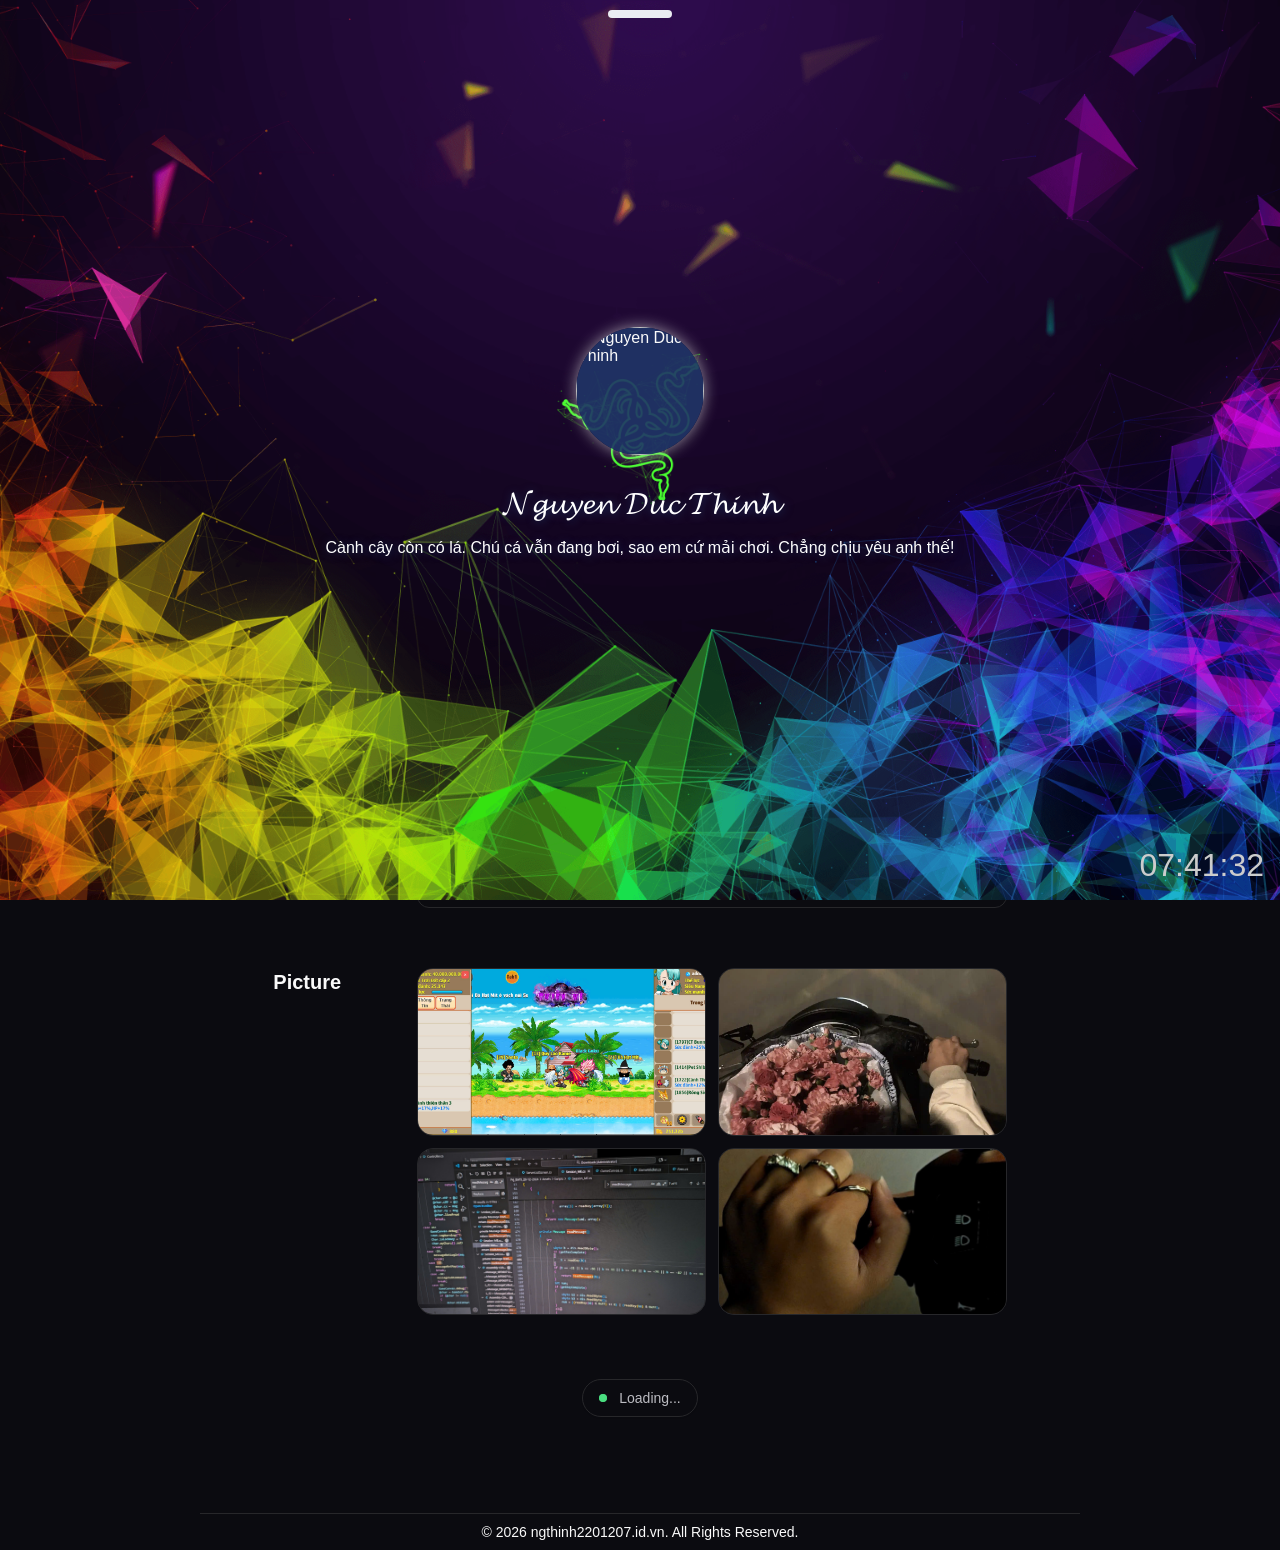
==== commit 9a4be52f: "Update title and meta tags in index.html" ====
--- a/index.html
+++ b/index.html
@@ -4,17 +4,17 @@
     <meta charset="utf-8">
     <meta name="viewport" content="width=device-width, initial-scale=1.0, maximum-scale=1.0, user-scalable=0" />
     <meta http-equiv="X-UA-Compatible" content="IE=edge">
-    <title>NgThinh - Home</title>
+    <title>NGUYEN THINH - Home</title>
     <meta property="og:title" content="Nguyên Đức Thịnh | Profile Home">
     <meta name="description" content="Hi my name is NgThinh / A freelance / web developer / vexer">
-    <meta name="keywords" content="NgThinh,web NgThinh, NgThinh,NgThinhtv,NgThinh home,profile NgThinh">
-    <meta content="NgThinhTv" name="author">
+    <meta name="keywords" content="NgThinh,web NgThinh, NgThinh,NgThinhtv,NgThinh home,profile NgThinh, ngthinh2201, ngthinh207,ngthinh2201207">
+    <meta content="NgThinh" name="author">
     <meta property="og:type" content="website">
     <meta content="#FCFCFD" name="theme-color">
     <meta property="og:image" content="./res/v5/img/bg3.webp">
     <link href="https://cdn.jsdelivr.net/npm/remixicon@4.2.0/fonts/remixicon.min.css" rel="stylesheet">
     <link rel="shortcut icon" href=".assets/img/icon.jpg" type="image/x-icon">
-    <meta name="description" content="Nguyễn Đức Thịnh – Trang web profile của Nguyễn Thịnh, liên hệ ngay">
+    <meta name="og:description" content="Nguyễn Đức Thịnh – Trang web profile của Nguyễn Thịnh, liên hệ ngay">
     <link rel="stylesheet" href="./assets/css/style.css?v=3.10">
     <link rel="stylesheet" href="./assets/css/fuiToast.min.css">
     <link rel="stylesheet" href="./assets/css/fancybox.css">
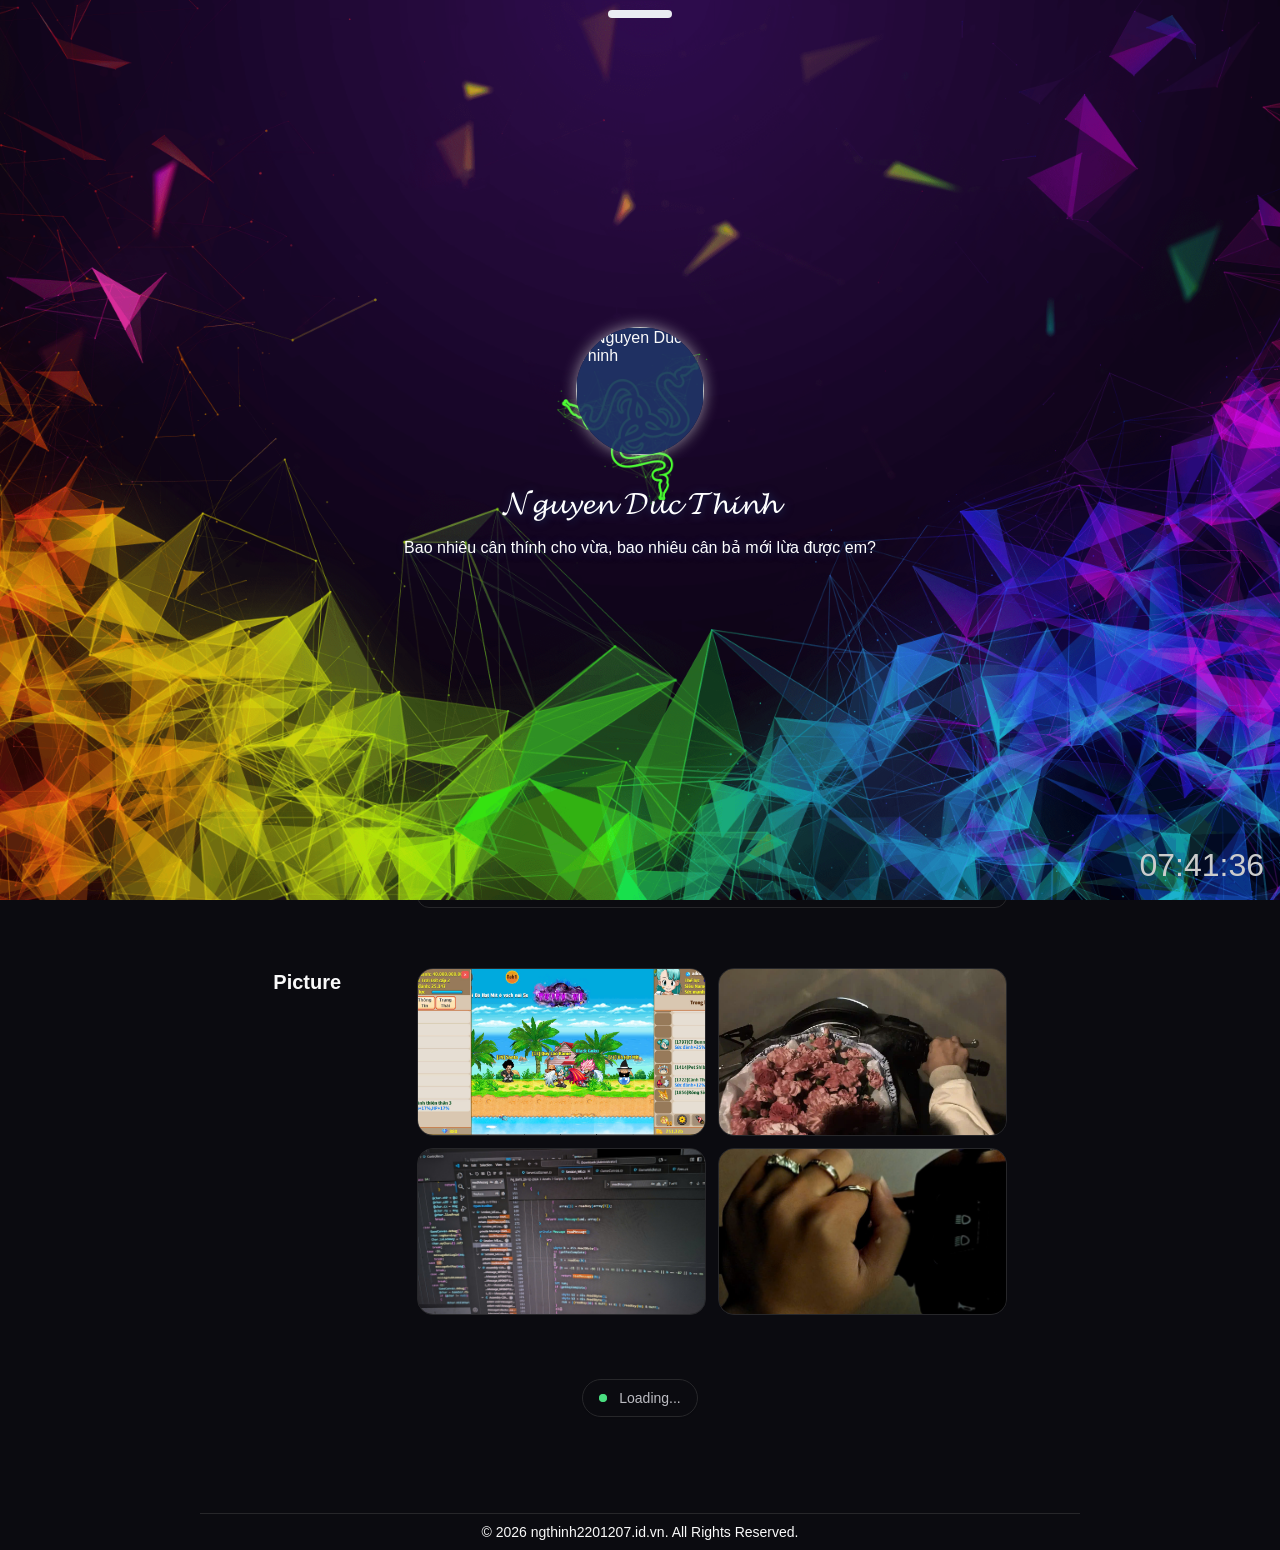
==== commit 01946f84: "Add og:url meta tag for SEO" ====
--- a/index.html
+++ b/index.html
@@ -12,6 +12,7 @@
     <meta property="og:type" content="website">
     <meta content="#FCFCFD" name="theme-color">
     <meta property="og:image" content="./res/v5/img/bg3.webp">
+      <meta property="og:url" content="https://ngthinh2201207.id.vn">
     <link href="https://cdn.jsdelivr.net/npm/remixicon@4.2.0/fonts/remixicon.min.css" rel="stylesheet">
     <link rel="shortcut icon" href=".assets/img/icon.jpg" type="image/x-icon">
     <meta name="og:description" content="Nguyễn Đức Thịnh – Trang web profile của Nguyễn Thịnh, liên hệ ngay">
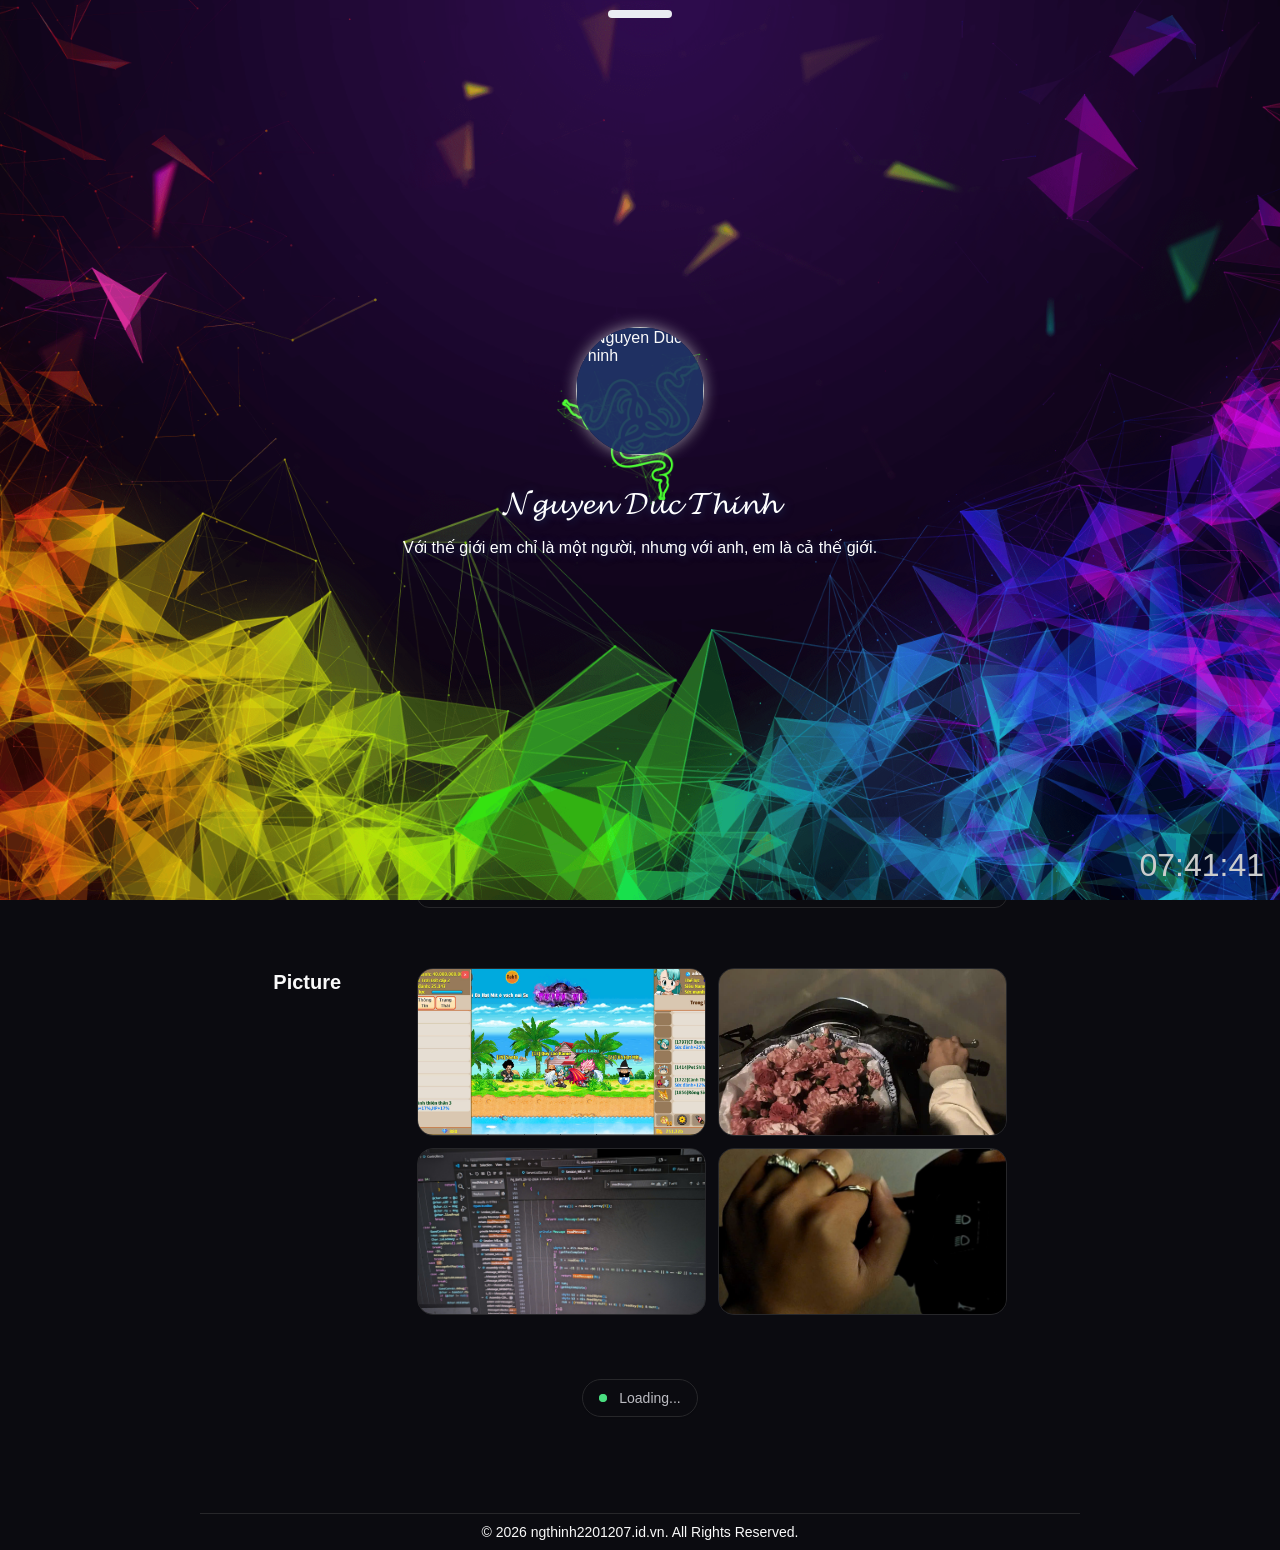
==== commit 36dd6143: "Replace GitHub icons with Facebook and Instagram icons" ====
--- a/index.html
+++ b/index.html
@@ -114,13 +114,13 @@
 
                             <a class="flex flex-row items-center justify-center gap-x-2 hover:opacity-75 transition-all"
                                 href="http://www.facebook.com/ngthinh2201" target="_blank">
-                                <i class="ri-github-fill"></i>
+                                <i class="ri-facebook-fill"></i>
                                 <p>My Phở Bò</p>
                             </a>
 
                             <a class="flex flex-row items-center justify-center gap-x-2 hover:opacity-75 transition-all"
                                 href="https://www.instagram.com/ngthinh2201" target="_blank">
-                                <i class="ri-github-fill"></i>
+                                <i class="ri-instagram-fill"></i>
                                 <p>My Intagram</p>
                             </a>
                         </div>
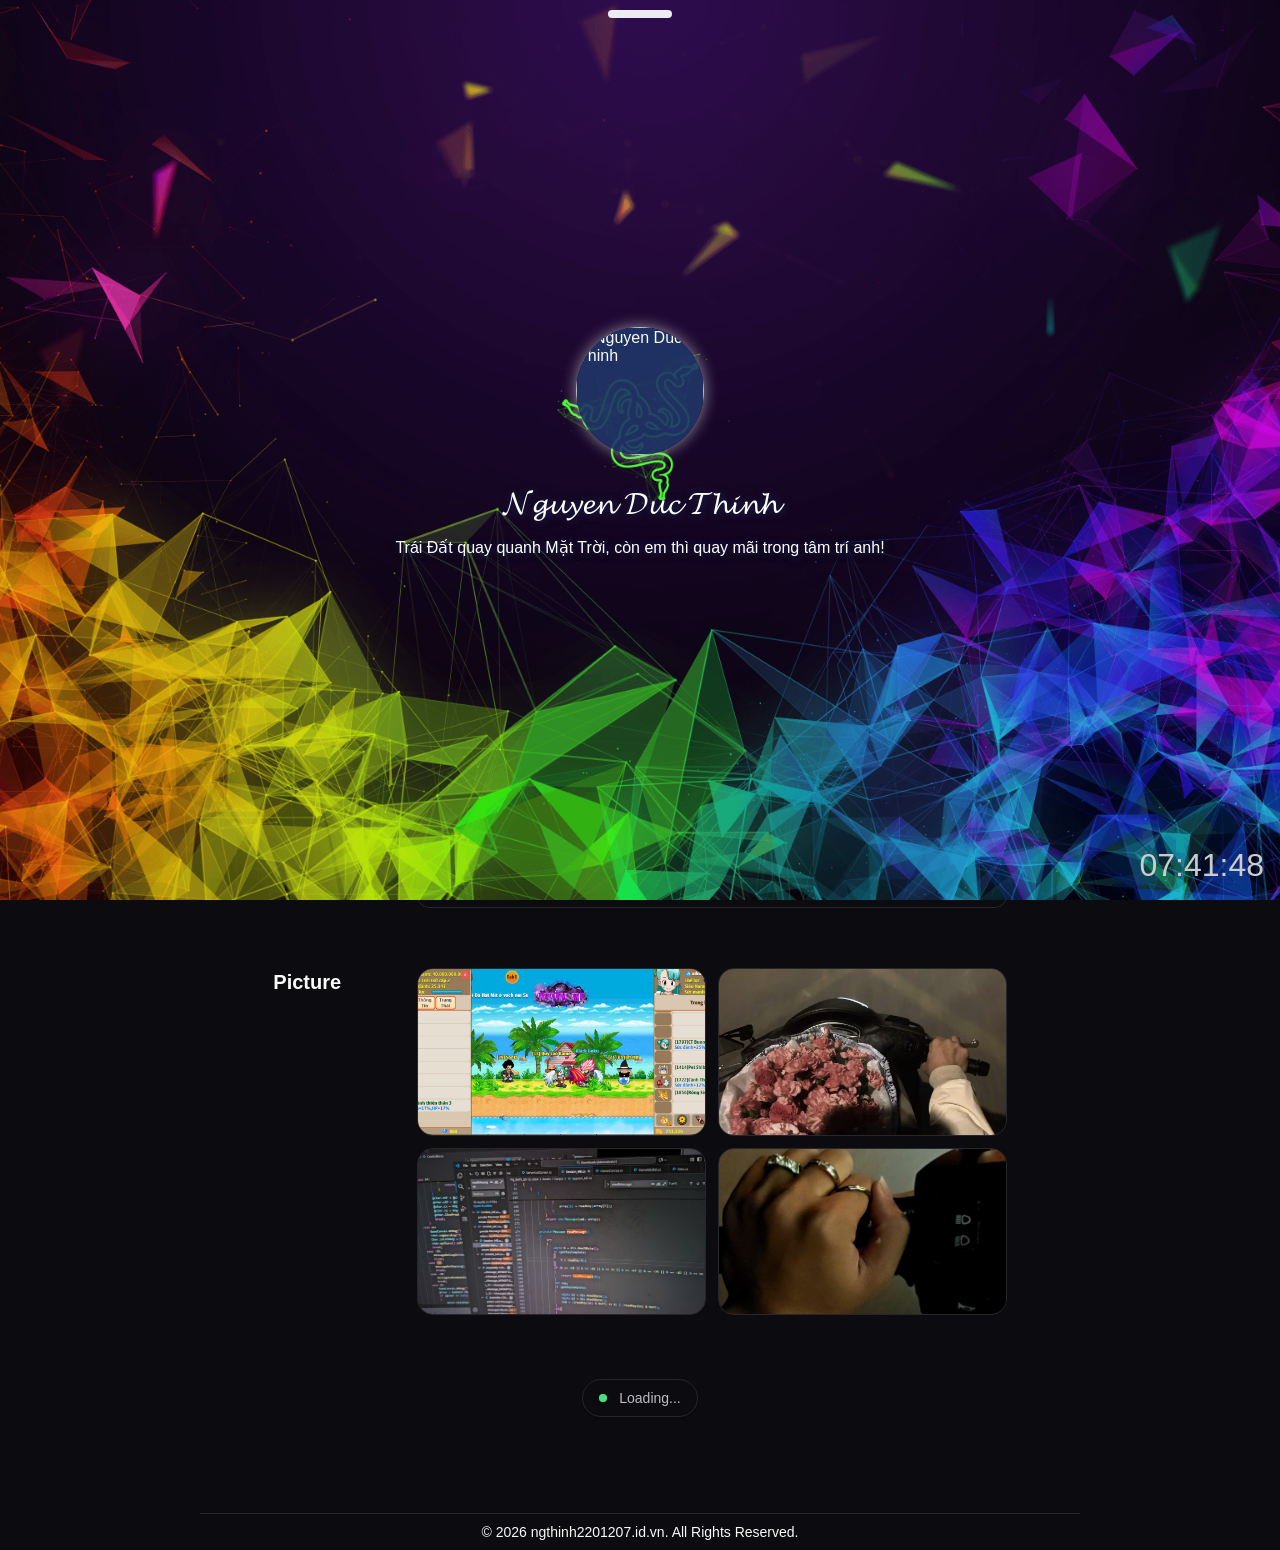
==== commit b44e42d1: "Comment out og:url meta tag Comment out the og:url meta tag in index.html" ====
--- a/index.html
+++ b/index.html
@@ -12,7 +12,7 @@
     <meta property="og:type" content="website">
     <meta content="#FCFCFD" name="theme-color">
     <meta property="og:image" content="./res/v5/img/bg3.webp">
-      <meta property="og:url" content="https://ngthinh2201207.id.vn">
+      <!-- <meta property="og:url" content="https://ngthinh2201207.id.vn"> -->
     <link href="https://cdn.jsdelivr.net/npm/remixicon@4.2.0/fonts/remixicon.min.css" rel="stylesheet">
     <link rel="shortcut icon" href=".assets/img/icon.jpg" type="image/x-icon">
     <meta name="og:description" content="Nguyễn Đức Thịnh – Trang web profile của Nguyễn Thịnh, liên hệ ngay">
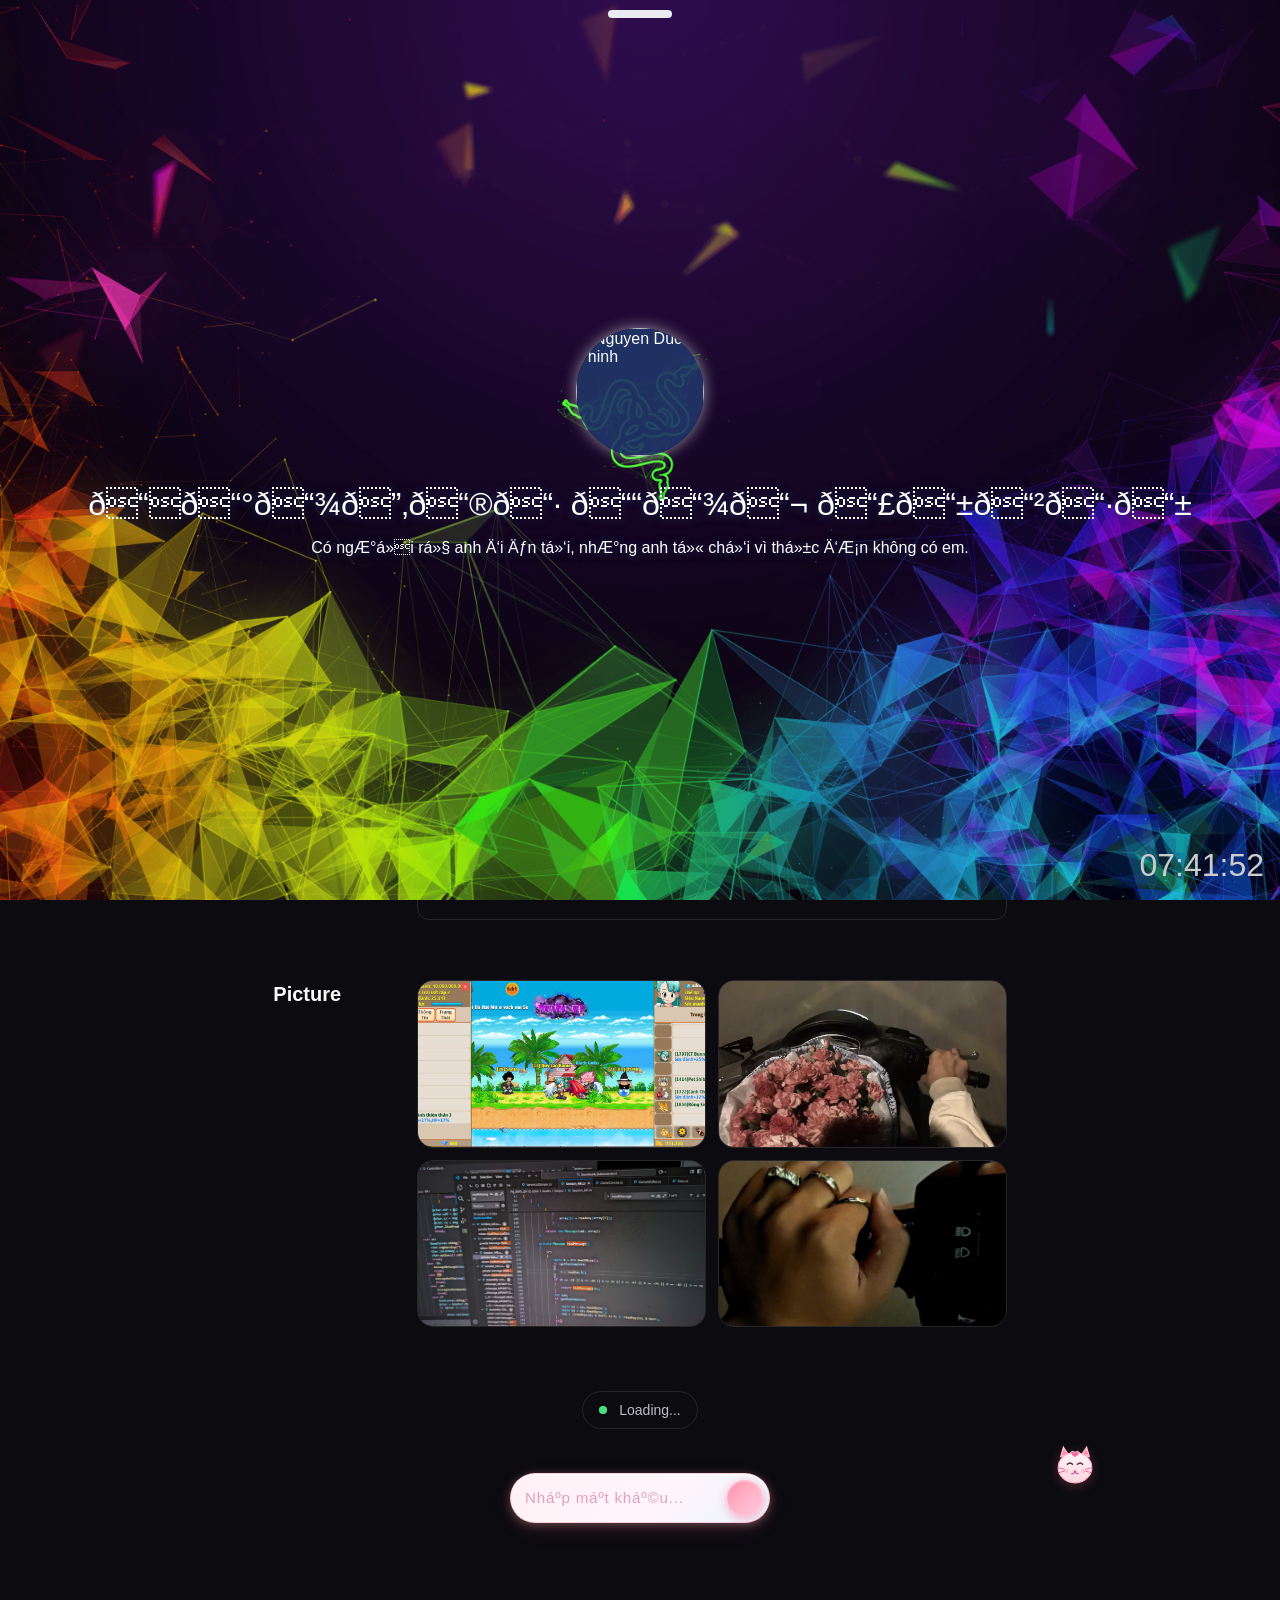
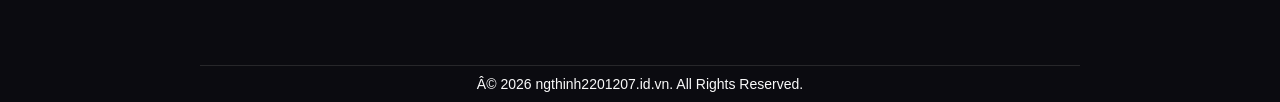
==== commit f909b223: "Clean comments + cute pass form with chibi cat" ====
--- a/index.html
+++ b/index.html
@@ -1,22 +1,22 @@
-<html lang="vi-VN" class="dark" data-title-loader="𝓝𝓰𝓾𝔂𝓮𝓷 𝓓𝓾𝓬 𝓣𝓱𝓲𝓷𝓱">
+﻿<html lang="vi-VN" class="dark" data-title-loader="ð“ð“°ð“¾ð”‚ð“®ð“· ð““ð“¾ð“¬ ð“£ð“±ð“²ð“·ð“±">
 
 <head>
     <meta charset="utf-8">
     <meta name="viewport" content="width=device-width, initial-scale=1.0, maximum-scale=1.0, user-scalable=0" />
     <meta http-equiv="X-UA-Compatible" content="IE=edge">
     <title>NGUYEN THINH - Home</title>
-    <meta property="og:title" content="Nguyên Đức Thịnh | Profile Home">
+    <meta property="og:title" content="NguyÃªn Äá»©c Thá»‹nh | Profile Home">
     <meta name="description" content="Hi my name is NgThinh / A freelance / web developer / vexer">
     <meta name="keywords" content="NgThinh,web NgThinh, NgThinh,NgThinhtv,NgThinh home,profile NgThinh, ngthinh2201, ngthinh207,ngthinh2201207">
     <meta content="NgThinh" name="author">
     <meta property="og:type" content="website">
     <meta content="#FCFCFD" name="theme-color">
     <meta property="og:image" content="./res/v5/img/bg3.webp">
-      <!-- <meta property="og:url" content="https://ngthinh2201207.id.vn"> -->
+      
     <link href="https://cdn.jsdelivr.net/npm/remixicon@4.2.0/fonts/remixicon.min.css" rel="stylesheet">
     <link rel="shortcut icon" href=".assets/img/icon.jpg" type="image/x-icon">
-    <meta name="og:description" content="Nguyễn Đức Thịnh – Trang web profile của Nguyễn Thịnh, liên hệ ngay">
-    <link rel="stylesheet" href="./assets/css/style.css?v=3.10">
+    <meta name="og:description" content="Nguyá»…n Äá»©c Thá»‹nh â€“ Trang web profile cá»§a Nguyá»…n Thá»‹nh, liÃªn há»‡ ngay">
+    <link rel="stylesheet" href="./assets/css/style.css?v=3.11">
     <link rel="stylesheet" href="./assets/css/fuiToast.min.css">
     <link rel="stylesheet" href="./assets/css/fancybox.css">
     <link rel="stylesheet" href="./assets/css/index.css?v=3.1">
@@ -30,10 +30,10 @@
             </div>
         </div>
         <div class="td-loading-v2">
-            <img class="loading2 none" src="./assets/img/icon/undefined - Imgur.png" alt="Hồng Sơn Loader Screen V2">
+            <img class="loading2 none" src="./assets/img/icon/undefined - Imgur.png" alt="Loader Screen V2">
             <div class="ws-loader-text">
-                <h4>Nguyễn Đức Thịnh</h4>
-                <span id="waiting-loader"><i class="ri-loader-4-line icon-spin"></i>&ensp;Đang tải lời chúc...</span>
+                <h4>Nguyá»…n Äá»©c Thá»‹nh</h4>
+                <span id="waiting-loader"><i class="ri-loader-4-line icon-spin"></i>&ensp;Äang táº£i lá»i chÃºc...</span>
             </div>
         </div>
         <div class="pointer-events-none absolute start-0 top-0 z-0 h-1/2 w-full opacity-40"
@@ -94,9 +94,9 @@
                         <img class="crown3" src="./assets/img/mong-vuot-rong.png">
                     </div>
                     <div class="flex flex-col items-center gap-y-4">
-                        <h1 class="text-3xl font-bold flex items-center">𝓝𝓰𝓾𝔂𝓮𝓷 𝓓𝓾𝓬 𝓣𝓱𝓲𝓷𝓱 <img
+                        <h1 class="text-3xl font-bold flex items-center">ð“ð“°ð“¾ð”‚ð“®ð“· ð““ð“¾ð“¬ ð“£ð“±ð“²ð“·ð“± <img
                                 class="blue-tick ml-2" src="./assets/img/icon/tick.png"></h1>
-                        <p>Vợ của anh là<span
+                        <p>Vá»£ cá»§a anh lÃ <span
                                 class="bg-primary-foreground rounded text-transparent hover:text-inherit transition-colors cursor-pointer">
                                 .........</span></p>
                         <div class="flex flex-wrap justify-center gap-x-7 gap-y-3">
@@ -109,13 +109,13 @@
                             <a class="flex flex-row items-center justify-center gap-x-2 hover:opacity-75 transition-all"
                                 href="https://zalo.me/0866764225" target="_blank">
                                 <i class="ri-github-fill"></i>
-                                <p>My Zô la</p>
+                                <p>My ZÃ´ la</p>
                             </a>
 
                             <a class="flex flex-row items-center justify-center gap-x-2 hover:opacity-75 transition-all"
                                 href="http://www.facebook.com/ngthinh2201" target="_blank">
                                 <i class="ri-facebook-fill"></i>
-                                <p>My Phở Bò</p>
+                                <p>My Phá»Ÿ BÃ²</p>
                             </a>
 
                             <a class="flex flex-row items-center justify-center gap-x-2 hover:opacity-75 transition-all"
@@ -140,9 +140,9 @@
                                 kitchen to de-stress and enjoy the pleasure of cooking.</p>
                             <p>I enjoy overthinking.</p>
                             <hr>
-                            <p>您好，我的名字是 NgThinh。我是一位程式設計愛好者，擁有 Java、HTML/CSS/JS 和 C#
-                                的經驗。當我不寫程式碼時，我會透過上健身房來保持健康和平衡精力，也會玩遊戲放鬆心情，特別的是，我喜歡走進廚房紓解壓力，享受烹飪的樂趣。</p>
-                            <p>我喜歡深入思考.</p>
+                            <p>æ‚¨å¥½ï¼Œæˆ‘çš„åå­—æ˜¯ NgThinhã€‚æˆ‘æ˜¯ä¸€ä½ç¨‹å¼è¨­è¨ˆæ„›å¥½è€…ï¼Œæ“æœ‰ Javaã€HTML/CSS/JS å’Œ C#
+                                çš„ç¶“é©—ã€‚ç•¶æˆ‘ä¸å¯«ç¨‹å¼ç¢¼æ™‚ï¼Œæˆ‘æœƒé€éŽä¸Šå¥èº«æˆ¿ä¾†ä¿æŒå¥åº·å’Œå¹³è¡¡ç²¾åŠ›ï¼Œä¹ŸæœƒçŽ©éŠæˆ²æ”¾é¬†å¿ƒæƒ…ï¼Œç‰¹åˆ¥çš„æ˜¯ï¼Œæˆ‘å–œæ­¡èµ°é€²å»šæˆ¿ç´“è§£å£“åŠ›ï¼Œäº«å—çƒ¹é£ªçš„æ¨‚è¶£ã€‚</p>
+                            <p>æˆ‘å–œæ­¡æ·±å…¥æ€è€ƒ.</p>
                 </section>
                 <section class="animate flex flex-col gap-y-5 md:flex-row md:gap-y-0 show">
                     <div class="text-xl font-semibold md:min-w-36">
@@ -257,11 +257,62 @@
                     <p id="cham-ngon" class="font-medium text-muted-foreground">Loading...</p>
                 </div>
             </div>
+            <div class="pass-wrapper mx-auto mt-6 flex w-full flex-col items-center gap-y-2">
+                
+                <svg class="pass-chibi" viewBox="0 0 64 64" xmlns="http://www.w3.org/2000/svg" aria-hidden="true">
+                    <defs>
+                        <linearGradient id="catFur" x1="0" y1="0" x2="0" y2="1">
+                            <stop offset="0%" stop-color="#fff5f7" />
+                            <stop offset="100%" stop-color="#ffd6e0" />
+                        </linearGradient>
+                        <linearGradient id="catEar" x1="0" y1="0" x2="0" y2="1">
+                            <stop offset="0%" stop-color="#ffc8dd" />
+                            <stop offset="100%" stop-color="#ffb3c6" />
+                        </linearGradient>
+                    </defs>
+                    
+                    <path d="M14 22 L18 8 L26 20 Z" fill="url(#catEar)" />
+                    <path d="M50 22 L46 8 L38 20 Z" fill="url(#catEar)" />
+                    <path d="M16 19 L19 12 L23 18 Z" fill="#ff8fab" />
+                    <path d="M48 19 L45 12 L41 18 Z" fill="#ff8fab" />
+                    
+                    <ellipse cx="32" cy="34" rx="20" ry="18" fill="url(#catFur)" stroke="#ffb3c6"
+                        stroke-width="1.2" />
+                    
+                    <path d="M32 36 L30 39 L34 39 Z" fill="#ff6b9d" />
+                    <path d="M32 39 Q30 42 28 41" stroke="#d63384" stroke-width="1.2" fill="none"
+                        stroke-linecap="round" />
+                    <path d="M32 39 Q34 42 36 41" stroke="#d63384" stroke-width="1.2" fill="none"
+                        stroke-linecap="round" />
+                    
+                    <path d="M23 30 Q26 27 29 30" stroke="#4a2c3a" stroke-width="1.8" fill="none"
+                        stroke-linecap="round" />
+                    <path d="M35 30 Q38 27 41 30" stroke="#4a2c3a" stroke-width="1.8" fill="none"
+                        stroke-linecap="round" />
+                    
+                    <line x1="20" y1="36" x2="12" y2="34" stroke="#d63384" stroke-width="0.8" />
+                    <line x1="20" y1="38" x2="12" y2="40" stroke="#d63384" stroke-width="0.8" />
+                    <line x1="44" y1="36" x2="52" y2="34" stroke="#d63384" stroke-width="0.8" />
+                    <line x1="44" y1="38" x2="52" y2="40" stroke="#d63384" stroke-width="0.8" />
+                    <circle cx="22" cy="38" r="2.5" fill="#ffb3c6" opacity="0.7" />
+                    <circle cx="42" cy="38" r="2.5" fill="#ffb3c6" opacity="0.7" />
+                    
+                    <path d="M32 16 C30 14, 27 14, 27 17 C27 19, 32 22, 32 22 C32 22, 37 19, 37 17 C37 14, 34 14, 32 16 Z"
+                        fill="#ff6b9d" stroke="#fff" stroke-width="0.8" />
+                </svg>
+                <form id="pass-form" class="pass-form" autocomplete="off">
+                    <input type="password" id="pass-input" class="pass-input" placeholder="Nháº­p máº­t kháº©u..." maxlength="20" />
+                    <button type="submit" class="pass-btn" aria-label="Má»Ÿ khÃ³a">
+                        <i class="ri-heart-3-fill"></i>
+                    </button>
+                </form>
+                <p id="pass-msg" class="pass-msg text-center"></p>
+            </div>
             <footer class="mx-auto mt-24 w-full text-center">
                 <div class="border-t border-border p-2">
                     <div class="flex flex-col items-center justify-center gap-y-3 sm:flex-row sm:gap-y-0">
                         <div class="flex flex-col items-center justify-center gap-2 text-sm sm:flex-row sm:gap-x-4">
-                            <p>© <span id="year"></span> <a href="/">ngthinh2201207.id.vn</a>. All Rights Reserved.</p>
+                            <p>Â© <span id="year"></span> <a href="/">ngthinh2201207.id.vn</a>. All Rights Reserved.</p>
                         </div>
 
                     </div>
--- a/assets/css/style.css
+++ b/assets/css/style.css
@@ -30,9 +30,6 @@
     -webkit-user-select: none;
 }
 
-/* .bg-background {
-    background-image: url(../img/bg.png) !important;
-} */
 a:hover,
 button,
 select {
@@ -805,29 +802,183 @@
 }
 
 .contact-links {
-    /* 1. Sử dụng Flexbox để căn chỉnh các mục con theo hàng ngang */
+    
     display: flex;
 
-    /* 2. Căn các mục con (a tags) vào giữa theo chiều ngang của div */
+    
     justify-content: center;
-    /* Hoặc 'space-around', 'space-between' tùy ý */
-
-    /* 3. Căn các mục con (a tags) vào giữa theo chiều dọc (nếu div có chiều cao) */
+    
+
+    
     align-items: center;
 
-    /* 4. Thêm một chút khoảng cách giữa các link để chúng không dính vào nhau */
+    
     gap: 20px;
-    /* Điều chỉnh khoảng cách này theo ý muốn */
-
-    /* Tùy chọn: Thêm khoảng đệm (padding) hoặc lề (margin) cho toàn bộ div */
+    
+
+    
     padding: 10px;
 }
 
-/* Áp dụng cho từng link để căn icon và text */
 .contact-links a {
-    /* Đảm bảo các thuộc tính hiện có của bạn hoạt động (flex-row, items-center, v.v.) */
+    
     text-decoration: none;
-    /* Bỏ gạch chân link */
+    
     color: inherit;
-    /* Giữ màu chữ mặc định hoặc đặt màu cụ thể */
+    
+}
+
+.pass-wrapper {
+    position: relative;
+    display: inline-flex;
+    flex-direction: column;
+    align-items: center;
+    padding-top: 6px;
+}
+
+.pass-chibi {
+    position: absolute;
+    top: -14px;
+    right: -22px;
+    width: 54px;
+    height: 54px;
+    pointer-events: none;
+    z-index: 5;
+    filter: drop-shadow(0 3px 6px rgba(255, 105, 135, 0.25));
+    animation: cat-bob 3s ease-in-out infinite;
+    transform-origin: 50% 90%;
+}
+
+@keyframes cat-bob {
+
+    0%,
+    100% {
+        transform: translateY(0) rotate(-4deg);
+    }
+
+    50% {
+        transform: translateY(-3px) rotate(4deg);
+    }
+}
+
+.pass-form {
+    display: flex;
+    align-items: center;
+    gap: 8px;
+    margin-top: 14px;
+    padding: 6px 6px 6px 14px;
+    background: linear-gradient(135deg, #fff0f5 0%, #fff5fb 60%, #e8f4fd 100%);
+    border: 1.5px solid rgba(255, 182, 193, 0.6);
+    border-radius: 999px;
+    box-shadow:
+        0 2px 10px rgba(255, 182, 193, 0.3),
+        0 6px 20px rgba(255, 105, 135, 0.12),
+        inset 0 1px 3px rgba(255, 255, 255, 0.8);
+    transition: all 0.3s ease;
+    max-width: 260px;
+    position: relative;
+}
+
+.pass-form:focus-within {
+    border-color: rgba(255, 140, 170, 0.8);
+    box-shadow:
+        0 4px 16px rgba(255, 182, 193, 0.4),
+        0 8px 28px rgba(255, 105, 135, 0.18),
+        inset 0 1px 3px rgba(255, 255, 255, 0.9);
+    transform: translateY(-1px) scale(1.01);
+}
+
+.pass-input {
+    flex: 1;
+    min-width: 0;
+    background: transparent;
+    border: none;
+    outline: none;
+    color: #d63384;
+    font-size: 0.95rem;
+    font-weight: 600;
+    letter-spacing: 0.05em;
+    padding: 4px 0;
+}
+
+.pass-input::placeholder {
+    color: #e0a0bc;
+    font-weight: 500;
+}
+
+.pass-btn {
+    flex-shrink: 0;
+    width: 36px;
+    height: 36px;
+    border: none;
+    border-radius: 50%;
+    background: linear-gradient(135deg, #ff8fab 0%, #ffb3c6 50%, #ffc8dd 100%);
+    color: #fff;
+    font-size: 1rem;
+    display: inline-flex;
+    align-items: center;
+    justify-content: center;
+    box-shadow:
+        0 2px 8px rgba(255, 107, 157, 0.4),
+        0 4px 12px rgba(255, 143, 171, 0.25),
+        inset 0 1px 2px rgba(255, 255, 255, 0.5);
+    transition: transform 0.2s ease, box-shadow 0.2s ease;
+    cursor: pointer;
+}
+
+.pass-btn:hover {
+    transform: scale(1.1) translateY(-1px);
+    box-shadow:
+        0 5px 14px rgba(255, 107, 157, 0.55),
+        0 8px 20px rgba(255, 143, 171, 0.35),
+        inset 0 1px 2px rgba(255, 255, 255, 0.5);
+}
+
+.pass-btn:active {
+    transform: scale(0.95);
+}
+
+.pass-msg {
+    margin: 8px 0 0;
+    font-size: 0.85rem;
+    min-height: 1.1em;
+    color: #d63384;
+    font-weight: 500;
+    transition: opacity 0.2s;
+}
+
+.pass-msg.error {
+    color: #c9184a;
+}
+
+.pass-msg.shake {
+    animation: pass-shake 0.4s;
+}
+
+@keyframes pass-shake {
+
+    0%,
+    100% {
+        transform: translateX(0);
+    }
+
+    20%,
+    60% {
+        transform: translateX(-6px);
+    }
+
+    40%,
+    80% {
+        transform: translateX(6px);
+    }
+}
+
+@media (max-width: 480px) {
+    .pass-form {
+        max-width: 220px;
+    }
+
+    .pass-input {
+        font-size: 0.85rem;
+    }
 }
--- a/assets/css/index.css
+++ b/assets/css/index.css
@@ -1 +1 @@
-a,hr{color:inherit}progress,sub,sup{vertical-align:baseline}.m-0,blockquote,body,dd,dl,fieldset,figure,h1,h2,h3,h4,h5,h6,hr,menu,ol,p,pre,ul{margin:0}dialog,fieldset,legend,menu,ol,ul{padding:0}.dark,:root{--destructive-foreground:0 0% 98%}.prose,.prose-zinc{--tw-prose-invert-headings:#fff;--tw-prose-invert-links:#fff;--tw-prose-invert-bold:#fff;--tw-prose-invert-kbd:#fff;--tw-prose-invert-kbd-shadows:255 255 255;--tw-prose-invert-code:#fff;--tw-prose-invert-pre-bg:rgb(0 0 0 / 50%)}.transition,.transition-all,.transition-colors,.transition-opacity,.transition-transform,a{transition-duration:.15s;transition-timing-function:cubic-bezier(.4,0,.2,1)}.ease-in-out,.transition,.transition-all,.transition-colors,.transition-opacity,.transition-transform,a{transition-timing-function:cubic-bezier(.4,0,.2,1)}.blur-sm,.blur-xl,.filter,.group:hover .group-hover\:blur-none{filter:var(--tw-blur) var(--tw-brightness) var(--tw-contrast) var(--tw-grayscale) var(--tw-hue-rotate) var(--tw-invert) var(--tw-saturate) var(--tw-sepia) var(--tw-drop-shadow)}.aria-expanded\:translate-y-4[aria-expanded=true],.data-\[show\=true\]\:translate-y-0[data-show=true],.group:hover .group-hover\:scale-125,.group:hover .group-hover\:scale-x-100,.group:hover .group-hover\:translate-x-0,.group:hover .group-hover\:translate-x-1,.group\/expand.expanded .group-\[\.expanded\]\/expand\:-rotate-90,.group\/expand.expanded .group-\[\.expanded\]\/expand\:scale-x-0,.group\/expand.expanded .group-\[\.expanded\]\/expand\:translate-x-0,.group\/expand.expanded .group-\[\.expanded\]\/expand\:translate-x-4,.group\/link:hover .group-hover\/link\:scale-x-100,.group\/link:hover .group-hover\/link\:translate-x-1,.rotate-180,.scale-x-0,.scale-x-100,.transform,.translate-x-0,.translate-x-1,.translate-x-3,.translate-x-4,.translate-y-28{transform:translate(var(--tw-translate-x),var(--tw-translate-y)) rotate(var(--tw-rotate)) skew(var(--tw-skew-x)) skewY(var(--tw-skew-y)) scaleX(var(--tw-scale-x)) scaleY(var(--tw-scale-y))}.katex .vlist-t,table{border-collapse:collapse}.katex .base,.sr-only,.truncate,.whitespace-nowrap{white-space:nowrap}*,:after,:before{box-sizing:border-box;border:0 solid #e5e7eb;--tw-border-spacing-x:0;--tw-border-spacing-y:0;--tw-translate-x:0;--tw-translate-y:0;--tw-rotate:0;--tw-skew-x:0;--tw-skew-y:0;--tw-scale-x:1;--tw-scale-y:1;--tw-pan-x: ;--tw-pan-y: ;--tw-pinch-zoom: ;--tw-scroll-snap-strictness:proximity;--tw-gradient-from-position: ;--tw-gradient-via-position: ;--tw-gradient-to-position: ;--tw-ordinal: ;--tw-slashed-zero: ;--tw-numeric-figure: ;--tw-numeric-spacing: ;--tw-numeric-fraction: ;--tw-ring-inset: ;--tw-ring-offset-width:0px;--tw-ring-offset-color:#fff;--tw-ring-color:rgb(59 130 246 / .5);--tw-ring-offset-shadow:0 0 #0000;--tw-ring-shadow:0 0 #0000;--tw-shadow:0 0 #0000;--tw-shadow-colored:0 0 #0000;--tw-blur: ;--tw-brightness: ;--tw-contrast: ;--tw-grayscale: ;--tw-hue-rotate: ;--tw-invert: ;--tw-saturate: ;--tw-sepia: ;--tw-drop-shadow: ;--tw-backdrop-blur: ;--tw-backdrop-brightness: ;--tw-backdrop-contrast: ;--tw-backdrop-grayscale: ;--tw-backdrop-hue-rotate: ;--tw-backdrop-invert: ;--tw-backdrop-opacity: ;--tw-backdrop-saturate: ;--tw-backdrop-sepia: ;--tw-contain-size: ;--tw-contain-layout: ;--tw-contain-paint: ;--tw-contain-style: }body{line-height:inherit;--tw-bg-opacity:1;background-color:hsl(var(--background) / var(--tw-bg-opacity));--tw-text-opacity:1;color:hsl(var(--foreground) / var(--tw-text-opacity))}hr{height:0;border-top-width:1px}abbr:where([title]){-webkit-text-decoration:underline dotted;text-decoration:underline dotted}h1,h2,h3,h4,h5,h6{font-size:inherit;font-weight:inherit}a{text-decoration:inherit;transition-property:color,background-color,border-color,text-decoration-color,fill,stroke}b,strong{font-weight:bolder}code,kbd,pre,samp{font-feature-settings:normal;font-variation-settings:normal;font-size:1em}small{font-size:80%}sub,sup{font-size:75%;line-height:0;position:relative}sub{bottom:-.25em}sup{top:-.5em}table{text-indent:0;border-color:inherit}button,input,optgroup,select,textarea{font-family:inherit;font-feature-settings:inherit;font-variation-settings:inherit;font-size:100%;font-weight:inherit;line-height:inherit;letter-spacing:inherit;color:inherit;margin:0;padding:0}button,select{text-transform:none}button,input:where([type=button]),input:where([type=reset]),input:where([type=submit]){-webkit-appearance:button;background-color:transparent;background-image:none}:-moz-focusring{outline:auto}:-moz-ui-invalid{box-shadow:none}::-webkit-inner-spin-button,::-webkit-outer-spin-button{height:auto}[type=search]{-webkit-appearance:textfield;outline-offset:-2px}::-webkit-search-decoration{-webkit-appearance:none}::-webkit-file-upload-button{-webkit-appearance:button;font:inherit}.prose,.prose-base{font-size:1rem;line-height:1.75}.italic,.katex .mathit,.katex .textit{font-style:italic}summary{display:list-item}menu,ol,ul{list-style:none}textarea{resize:vertical}input::-moz-placeholder,textarea::-moz-placeholder{opacity:1;color:#9ca3af}input::placeholder,textarea::placeholder{opacity:1;color:#9ca3af}.cursor-pointer,[role=button],button{cursor:pointer}.cursor-default,:disabled{cursor:default}audio,canvas,embed,iframe,img,object,svg,video{display:block;vertical-align:middle}img,video{max-width:100%;height:auto}[hidden]{display:none}.line-clamp-1,.line-clamp-2{display:-webkit-box;-webkit-box-orient:vertical;overflow:hidden}:root{--background:210 33% 99%;--foreground:240 10% 3.9%;--card:0 0% 100%;--card-foreground:240 10% 3.9%;--popover:0 0% 100%;--popover-foreground:240 10% 3.9%;--primary:200 29% 45%;--primary-foreground:0 0% 96%;--secondary:240 4.8% 95.9%;--secondary-foreground:240 5.9% 10%;--muted:240 4.8% 95.9%;--muted-foreground:240 3.8% 28.1%;--accent:240 4.8% 95.9%;--accent-foreground:240 5.9% 10%;--destructive:0 72.22% 50.59%;--border:240 5.9% 90%;--input:240 5.9% 90%;--ring:240 5.9% 10%;--radius:.5rem}.dark{--background:240 20.54% 5.2%;--foreground:0 0% 98%;--card:240 10% 3.9%;--card-foreground:0 0% 98%;--popover:240 10% 3.9%;--popover-foreground:0 0% 98%;--primary:195 95% 85%;--primary-foreground:240 5.9% 12%;--secondary:240 3.7% 15.9%;--secondary-foreground:0 0% 98%;--muted:240 3.7% 15.9%;--muted-foreground:240 5% 74.9%;--accent:240 3.7% 15.9%;--accent-foreground:0 0% 98%;--destructive:0 62.8% 30.6%;--border:240 3.7% 15.9%;--input:240 3.7% 15.9%;--ring:240 4.9% 83.9%}*,.\[\&\.not-top\]\:border-border.not-top,.border-border,.hover\:border-border:hover{--tw-border-opacity:1;border-color:hsl(var(--border) / var(--tw-border-opacity))}.\[\&\.highlight\]\:text-primary.highlight,.group:hover .group-hover\:text-primary,.group\/dark:hover .group-hover\/dark\:text-primary,.group\/highlight:hover .group-hover\/highlight\:text-primary,.hover\:text-primary:hover,a:hover{--tw-text-opacity:1;color:hsl(var(--primary) / var(--tw-text-opacity))}::backdrop{--tw-border-spacing-x:0;--tw-border-spacing-y:0;--tw-translate-x:0;--tw-translate-y:0;--tw-rotate:0;--tw-skew-x:0;--tw-skew-y:0;--tw-scale-x:1;--tw-scale-y:1;--tw-pan-x: ;--tw-pan-y: ;--tw-pinch-zoom: ;--tw-scroll-snap-strictness:proximity;--tw-gradient-from-position: ;--tw-gradient-via-position: ;--tw-gradient-to-position: ;--tw-ordinal: ;--tw-slashed-zero: ;--tw-numeric-figure: ;--tw-numeric-spacing: ;--tw-numeric-fraction: ;--tw-ring-inset: ;--tw-ring-offset-width:0px;--tw-ring-offset-color:#fff;--tw-ring-color:rgb(59 130 246 / .5);--tw-ring-offset-shadow:0 0 #0000;--tw-ring-shadow:0 0 #0000;--tw-shadow:0 0 #0000;--tw-shadow-colored:0 0 #0000;--tw-blur: ;--tw-brightness: ;--tw-contrast: ;--tw-grayscale: ;--tw-hue-rotate: ;--tw-invert: ;--tw-saturate: ;--tw-sepia: ;--tw-drop-shadow: ;--tw-backdrop-blur: ;--tw-backdrop-brightness: ;--tw-backdrop-contrast: ;--tw-backdrop-grayscale: ;--tw-backdrop-hue-rotate: ;--tw-backdrop-invert: ;--tw-backdrop-opacity: ;--tw-backdrop-saturate: ;--tw-backdrop-sepia: ;--tw-contain-size: ;--tw-contain-layout: ;--tw-contain-paint: ;--tw-contain-style: }.container{width:100%;margin-right:auto;margin-left:auto;padding-right:2rem;padding-left:2rem}@media (min-width:1400px){.container{max-width:1400px}}.prose{color:var(--tw-prose-body);max-width:65ch;--tw-prose-body:#374151;--tw-prose-headings:#111827;--tw-prose-lead:#4b5563;--tw-prose-links:#111827;--tw-prose-bold:#111827;--tw-prose-counters:#6b7280;--tw-prose-bullets:#d1d5db;--tw-prose-hr:#e5e7eb;--tw-prose-quotes:#111827;--tw-prose-quote-borders:#e5e7eb;--tw-prose-captions:#6b7280;--tw-prose-kbd:#111827;--tw-prose-kbd-shadows:17 24 39;--tw-prose-code:#111827;--tw-prose-pre-code:#e5e7eb;--tw-prose-pre-bg:#1f2937;--tw-prose-th-borders:#d1d5db;--tw-prose-td-borders:#e5e7eb;--tw-prose-invert-body:#d1d5db;--tw-prose-invert-lead:#9ca3af;--tw-prose-invert-counters:#9ca3af;--tw-prose-invert-bullets:#4b5563;--tw-prose-invert-hr:#374151;--tw-prose-invert-quotes:#f3f4f6;--tw-prose-invert-quote-borders:#374151;--tw-prose-invert-captions:#9ca3af;--tw-prose-invert-pre-code:#d1d5db;--tw-prose-invert-th-borders:#4b5563;--tw-prose-invert-td-borders:#374151}.prose :where(p):not(:where([class~=not-prose],[class~=not-prose] *)){margin-top:1.25em;margin-bottom:1.25em}.prose :where([class~=lead]):not(:where([class~=not-prose],[class~=not-prose] *)){color:var(--tw-prose-lead);font-size:1.25em;line-height:1.6;margin-top:1.2em;margin-bottom:1.2em}.prose :where(a):not(:where([class~=not-prose],[class~=not-prose] *)){color:var(--tw-prose-links);text-decoration:underline;font-weight:500}.prose :where(strong):not(:where([class~=not-prose],[class~=not-prose] *)){color:var(--tw-prose-bold);font-weight:600}.prose :where(a strong):not(:where([class~=not-prose],[class~=not-prose] *)){color:inherit}.prose :where(blockquote strong):not(:where([class~=not-prose],[class~=not-prose] *)){color:inherit}.prose :where(thead th strong):not(:where([class~=not-prose],[class~=not-prose] *)){color:inherit}.prose :where(ol):not(:where([class~=not-prose],[class~=not-prose] *)){list-style-type:decimal;margin-top:1.25em;margin-bottom:1.25em;padding-inline-start:1.625em}.prose :where(ol[type=A]):not(:where([class~=not-prose],[class~=not-prose] *)){list-style-type:upper-alpha}.prose :where(ol[type=a]):not(:where([class~=not-prose],[class~=not-prose] *)){list-style-type:lower-alpha}.prose :where(ol[type=A s]):not(:where([class~=not-prose],[class~=not-prose] *)){list-style-type:upper-alpha}.prose :where(ol[type=a s]):not(:where([class~=not-prose],[class~=not-prose] *)){list-style-type:lower-alpha}.prose :where(ol[type=I]):not(:where([class~=not-prose],[class~=not-prose] *)){list-style-type:upper-roman}.prose :where(ol[type=i]):not(:where([class~=not-prose],[class~=not-prose] *)){list-style-type:lower-roman}.prose :where(ol[type=I s]):not(:where([class~=not-prose],[class~=not-prose] *)){list-style-type:upper-roman}.prose :where(ol[type=i s]):not(:where([class~=not-prose],[class~=not-prose] *)){list-style-type:lower-roman}.prose :where(ol[type="1"]):not(:where([class~=not-prose],[class~=not-prose] *)){list-style-type:decimal}.prose :where(ul):not(:where([class~=not-prose],[class~=not-prose] *)){list-style-type:disc;margin-top:1.25em;margin-bottom:1.25em;padding-inline-start:1.625em}.prose :where(ol>li):not(:where([class~=not-prose],[class~=not-prose] *))::marker{font-weight:400;color:var(--tw-prose-counters)}.prose :where(ul>li):not(:where([class~=not-prose],[class~=not-prose] *))::marker{color:var(--tw-prose-bullets)}.prose :where(dt):not(:where([class~=not-prose],[class~=not-prose] *)){color:var(--tw-prose-headings);font-weight:600;margin-top:1.25em}.prose :where(hr):not(:where([class~=not-prose],[class~=not-prose] *)){border-color:var(--tw-prose-hr);border-top-width:1px;margin-top:3em;margin-bottom:3em}.prose :where(blockquote):not(:where([class~=not-prose],[class~=not-prose] *)){font-weight:500;font-style:italic;color:var(--tw-prose-quotes);border-inline-start-width:.25rem;border-inline-start-color:var(--tw-prose-quote-borders);quotes:"“""”""‘""’";margin-top:1.6em;margin-bottom:1.6em;padding-inline-start:1em;border-width:.1rem;border-radius:.5rem;padding-inline:1.4rem 0!important}.prose :where(blockquote):not(:where([class~=not-prose],[class~=not-prose] *)) p:first-of-type:after,.prose :where(blockquote):not(:where([class~=not-prose],[class~=not-prose] *)) p:first-of-type:before{display:none}.prose :where(blockquote p:first-of-type):not(:where([class~=not-prose],[class~=not-prose] *)):before{content:open-quote}.prose :where(blockquote p:last-of-type):not(:where([class~=not-prose],[class~=not-prose] *)):after{content:close-quote}.prose :where(h1):not(:where([class~=not-prose],[class~=not-prose] *)){color:var(--tw-prose-headings);font-weight:800;font-size:2.25em;margin-top:0;margin-bottom:.8888889em;line-height:1.1111111}.prose :where(h1 strong):not(:where([class~=not-prose],[class~=not-prose] *)){font-weight:900;color:inherit}.prose :where(h2):not(:where([class~=not-prose],[class~=not-prose] *)){color:var(--tw-prose-headings);font-weight:700;font-size:1.5em;margin-top:2em;margin-bottom:1em;line-height:1.3333333}.prose :where(h2 strong):not(:where([class~=not-prose],[class~=not-prose] *)){font-weight:800;color:inherit}.prose :where(h3):not(:where([class~=not-prose],[class~=not-prose] *)){color:var(--tw-prose-headings);font-weight:600;font-size:1.25em;margin-top:1.6em;margin-bottom:.6em;line-height:1.6}.prose :where(h3 strong):not(:where([class~=not-prose],[class~=not-prose] *)){font-weight:700;color:inherit}.prose :where(h4):not(:where([class~=not-prose],[class~=not-prose] *)){color:var(--tw-prose-headings);font-weight:600;margin-top:1.5em;margin-bottom:.5em;line-height:1.5}.prose :where(h4 strong):not(:where([class~=not-prose],[class~=not-prose] *)){font-weight:700;color:inherit}.prose :where(img):not(:where([class~=not-prose],[class~=not-prose] *)){margin-top:2em;margin-bottom:2em;border-radius:var(--radius)}.prose :where(picture):not(:where([class~=not-prose],[class~=not-prose] *)){display:block;margin-top:2em;margin-bottom:2em}.prose :where(video):not(:where([class~=not-prose],[class~=not-prose] *)){margin-top:2em;margin-bottom:2em}.prose :where(kbd):not(:where([class~=not-prose],[class~=not-prose] *)){font-weight:500;font-family:inherit;color:var(--tw-prose-kbd);box-shadow:0 0 0 1px rgb(var(--tw-prose-kbd-shadows) / 10%),0 3px rgb(var(--tw-prose-kbd-shadows) / 10%);font-size:.875em;border-radius:.3125rem;padding-top:.1875em;padding-inline-end:.375em;padding-bottom:.1875em;padding-inline-start:.375em}.hover\:shadow-md:hover,.hover\:shadow-sm:hover,.shadow-sm{box-shadow:var(--tw-ring-offset-shadow,0 0 #0000),var(--tw-ring-shadow,0 0 #0000),var(--tw-shadow)}.prose :where(code):not(:where([class~=not-prose],[class~=not-prose] *)){color:var(--tw-prose-code);font-weight:600;font-size:.875em}.prose :where(code):not(:where([class~=not-prose],[class~=not-prose] *)):before{content:"`"}.prose :where(code):not(:where([class~=not-prose],[class~=not-prose] *)):after{content:"`"}.prose :where(a code):not(:where([class~=not-prose],[class~=not-prose] *)){color:inherit}.prose :where(h1 code):not(:where([class~=not-prose],[class~=not-prose] *)){color:inherit}.prose :where(h2 code):not(:where([class~=not-prose],[class~=not-prose] *)){color:inherit;font-size:.875em}.prose :where(h3 code):not(:where([class~=not-prose],[class~=not-prose] *)){color:inherit;font-size:.9em}.prose :where(h4 code):not(:where([class~=not-prose],[class~=not-prose] *)){color:inherit}.prose :where(blockquote code):not(:where([class~=not-prose],[class~=not-prose] *)){color:inherit}.prose :where(thead th code):not(:where([class~=not-prose],[class~=not-prose] *)){color:inherit}.prose :where(pre):not(:where([class~=not-prose],[class~=not-prose] *)){color:var(--tw-prose-pre-code);background-color:var(--tw-prose-pre-bg);overflow-x:auto;font-weight:400;font-size:.875em;line-height:1.7142857;margin-top:1.7142857em;margin-bottom:1.7142857em;border-radius:.375rem;padding-top:.8571429em;padding-inline-end:1.1428571em;padding-bottom:.8571429em;padding-inline-start:1.1428571em}.prose :where(pre code):not(:where([class~=not-prose],[class~=not-prose] *)){background-color:transparent;border-width:0;border-radius:0;padding:0;font-weight:inherit;color:inherit;font-size:inherit;font-family:inherit;line-height:inherit}.prose :where(pre code):not(:where([class~=not-prose],[class~=not-prose] *)):before{content:none}.prose :where(pre code):not(:where([class~=not-prose],[class~=not-prose] *)):after{content:none}.prose :where(table):not(:where([class~=not-prose],[class~=not-prose] *)){width:100%;table-layout:fixed!important;margin-top:2em;margin-bottom:2em;font-size:.875em;line-height:1.7142857}.prose :where(thead):not(:where([class~=not-prose],[class~=not-prose] *)){border-bottom-width:1px;border-bottom-color:var(--tw-prose-th-borders)}.prose :where(thead th):not(:where([class~=not-prose],[class~=not-prose] *)){color:var(--tw-prose-headings);font-weight:600;vertical-align:bottom;padding-inline-end:.5714286em;padding-bottom:.5714286em;padding-inline-start:.5714286em}.prose :where(tbody tr):not(:where([class~=not-prose],[class~=not-prose] *)){border-bottom-width:1px;border-bottom-color:var(--tw-prose-td-borders)}.prose :where(tbody tr:last-child):not(:where([class~=not-prose],[class~=not-prose] *)){border-bottom-width:0}.prose :where(tbody td):not(:where([class~=not-prose],[class~=not-prose] *)){vertical-align:baseline}.prose :where(tfoot):not(:where([class~=not-prose],[class~=not-prose] *)){border-top-width:1px;border-top-color:var(--tw-prose-th-borders)}.prose :where(tfoot td):not(:where([class~=not-prose],[class~=not-prose] *)){vertical-align:top}.prose :where(th,td):not(:where([class~=not-prose],[class~=not-prose] *)){text-align:start}.prose :where(figure>*):not(:where([class~=not-prose],[class~=not-prose] *)){margin-top:0;margin-bottom:0}.prose :where(figcaption):not(:where([class~=not-prose],[class~=not-prose] *)){color:var(--tw-prose-captions);font-size:.875em;line-height:1.4285714;margin-top:.8571429em}.prose :where(picture>img):not(:where([class~=not-prose],[class~=not-prose] *)){margin-top:0;margin-bottom:0}.prose :where(li):not(:where([class~=not-prose],[class~=not-prose] *)){margin-top:.5em;margin-bottom:.5em}.prose :where(ol>li):not(:where([class~=not-prose],[class~=not-prose] *)){padding-inline-start:.375em}.prose :where(ul>li):not(:where([class~=not-prose],[class~=not-prose] *)){padding-inline-start:.375em}.prose :where(.prose>ul>li p):not(:where([class~=not-prose],[class~=not-prose] *)){margin-top:.75em;margin-bottom:.75em}.prose :where(.prose>ul>li>p:first-child):not(:where([class~=not-prose],[class~=not-prose] *)){margin-top:1.25em}.prose :where(.prose>ul>li>p:last-child):not(:where([class~=not-prose],[class~=not-prose] *)){margin-bottom:1.25em}.prose :where(.prose>ol>li>p:first-child):not(:where([class~=not-prose],[class~=not-prose] *)){margin-top:1.25em}.prose :where(.prose>ol>li>p:last-child):not(:where([class~=not-prose],[class~=not-prose] *)){margin-bottom:1.25em}.prose :where(ul ul,ul ol,ol ul,ol ol):not(:where([class~=not-prose],[class~=not-prose] *)){margin-top:.75em;margin-bottom:.75em}.prose :where(dl):not(:where([class~=not-prose],[class~=not-prose] *)){margin-top:1.25em;margin-bottom:1.25em}.prose :where(dd):not(:where([class~=not-prose],[class~=not-prose] *)){margin-top:.5em;padding-inline-start:1.625em}.prose :where(hr+*):not(:where([class~=not-prose],[class~=not-prose] *)){margin-top:0}.prose :where(h2+*):not(:where([class~=not-prose],[class~=not-prose] *)){margin-top:0}.prose :where(h3+*):not(:where([class~=not-prose],[class~=not-prose] *)){margin-top:0}.prose :where(h4+*):not(:where([class~=not-prose],[class~=not-prose] *)){margin-top:0}.prose :where(thead th:first-child):not(:where([class~=not-prose],[class~=not-prose] *)){padding-inline-start:0}.prose :where(thead th:last-child):not(:where([class~=not-prose],[class~=not-prose] *)){padding-inline-end:0}.prose :where(tbody td,tfoot td):not(:where([class~=not-prose],[class~=not-prose] *)){padding-top:.5714286em;padding-inline-end:.5714286em;padding-bottom:.5714286em;padding-inline-start:.5714286em}.prose :where(tbody td:first-child,tfoot td:first-child):not(:where([class~=not-prose],[class~=not-prose] *)){padding-inline-start:0}.prose :where(tbody td:last-child,tfoot td:last-child):not(:where([class~=not-prose],[class~=not-prose] *)){padding-inline-end:0}.prose :where(figure):not(:where([class~=not-prose],[class~=not-prose] *)){margin-top:2em;margin-bottom:2em}.prose :where(.prose>:first-child):not(:where([class~=not-prose],[class~=not-prose] *)){margin-top:0}.prose :where(.prose>:last-child):not(:where([class~=not-prose],[class~=not-prose] *)){margin-bottom:0}.prose-base :where(p):not(:where([class~=not-prose],[class~=not-prose] *)){margin-top:1.25em;margin-bottom:1.25em}.prose-base :where([class~=lead]):not(:where([class~=not-prose],[class~=not-prose] *)){font-size:1.25em;line-height:1.6;margin-top:1.2em;margin-bottom:1.2em}.prose-base :where(blockquote):not(:where([class~=not-prose],[class~=not-prose] *)){margin-top:1.6em;margin-bottom:1.6em;padding-inline-start:1em}.prose-base :where(h1):not(:where([class~=not-prose],[class~=not-prose] *)){font-size:2.25em;margin-top:0;margin-bottom:.8888889em;line-height:1.1111111}.prose-base :where(h2):not(:where([class~=not-prose],[class~=not-prose] *)){font-size:1.5em;margin-top:2em;margin-bottom:1em;line-height:1.3333333}.prose-base :where(h3):not(:where([class~=not-prose],[class~=not-prose] *)){font-size:1.25em;margin-top:1.6em;margin-bottom:.6em;line-height:1.6}.prose-base :where(h4):not(:where([class~=not-prose],[class~=not-prose] *)){margin-top:1.5em;margin-bottom:.5em;line-height:1.5}.prose-base :where(img):not(:where([class~=not-prose],[class~=not-prose] *)){margin-top:2em;margin-bottom:2em}.prose-base :where(picture):not(:where([class~=not-prose],[class~=not-prose] *)){margin-top:2em;margin-bottom:2em}.prose-base :where(picture>img):not(:where([class~=not-prose],[class~=not-prose] *)){margin-top:0;margin-bottom:0}.prose-base :where(video):not(:where([class~=not-prose],[class~=not-prose] *)){margin-top:2em;margin-bottom:2em}.prose-base :where(kbd):not(:where([class~=not-prose],[class~=not-prose] *)){font-size:.875em;border-radius:.3125rem;padding-top:.1875em;padding-inline-end:.375em;padding-bottom:.1875em;padding-inline-start:.375em}.prose-base :where(code):not(:where([class~=not-prose],[class~=not-prose] *)){font-size:.875em}.prose-base :where(h2 code):not(:where([class~=not-prose],[class~=not-prose] *)){font-size:.875em}.prose-base :where(h3 code):not(:where([class~=not-prose],[class~=not-prose] *)){font-size:.9em}.prose-base :where(pre):not(:where([class~=not-prose],[class~=not-prose] *)){font-size:.875em;line-height:1.7142857;margin-top:1.7142857em;margin-bottom:1.7142857em;border-radius:.375rem;padding-top:.8571429em;padding-inline-end:1.1428571em;padding-bottom:.8571429em;padding-inline-start:1.1428571em}.prose-base :where(ol):not(:where([class~=not-prose],[class~=not-prose] *)){margin-top:1.25em;margin-bottom:1.25em;padding-inline-start:1.625em}.prose-base :where(ul):not(:where([class~=not-prose],[class~=not-prose] *)){margin-top:1.25em;margin-bottom:1.25em;padding-inline-start:1.625em}.prose-base :where(li):not(:where([class~=not-prose],[class~=not-prose] *)){margin-top:.5em;margin-bottom:.5em}.prose-base :where(ol>li):not(:where([class~=not-prose],[class~=not-prose] *)){padding-inline-start:.375em}.prose-base :where(ul>li):not(:where([class~=not-prose],[class~=not-prose] *)){padding-inline-start:.375em}.prose-base :where(.prose-base>ul>li p):not(:where([class~=not-prose],[class~=not-prose] *)){margin-top:.75em;margin-bottom:.75em}.prose-base :where(.prose-base>ul>li>p:first-child):not(:where([class~=not-prose],[class~=not-prose] *)){margin-top:1.25em}.prose-base :where(.prose-base>ul>li>p:last-child):not(:where([class~=not-prose],[class~=not-prose] *)){margin-bottom:1.25em}.prose-base :where(.prose-base>ol>li>p:first-child):not(:where([class~=not-prose],[class~=not-prose] *)){margin-top:1.25em}.prose-base :where(.prose-base>ol>li>p:last-child):not(:where([class~=not-prose],[class~=not-prose] *)){margin-bottom:1.25em}.prose-base :where(ul ul,ul ol,ol ul,ol ol):not(:where([class~=not-prose],[class~=not-prose] *)){margin-top:.75em;margin-bottom:.75em}.prose-base :where(dl):not(:where([class~=not-prose],[class~=not-prose] *)){margin-top:1.25em;margin-bottom:1.25em}.prose-base :where(dt):not(:where([class~=not-prose],[class~=not-prose] *)){margin-top:1.25em}.prose-base :where(dd):not(:where([class~=not-prose],[class~=not-prose] *)){margin-top:.5em;padding-inline-start:1.625em}.prose-base :where(hr):not(:where([class~=not-prose],[class~=not-prose] *)){margin-top:3em;margin-bottom:3em}.prose-base :where(hr+*):not(:where([class~=not-prose],[class~=not-prose] *)){margin-top:0}.prose-base :where(h2+*):not(:where([class~=not-prose],[class~=not-prose] *)){margin-top:0}.prose-base :where(h3+*):not(:where([class~=not-prose],[class~=not-prose] *)){margin-top:0}.prose-base :where(h4+*):not(:where([class~=not-prose],[class~=not-prose] *)){margin-top:0}.prose-base :where(table):not(:where([class~=not-prose],[class~=not-prose] *)){font-size:.875em;line-height:1.7142857}.prose-base :where(thead th):not(:where([class~=not-prose],[class~=not-prose] *)){padding-inline-end:.5714286em;padding-bottom:.5714286em;padding-inline-start:.5714286em}.prose-base :where(thead th:first-child):not(:where([class~=not-prose],[class~=not-prose] *)){padding-inline-start:0}.prose-base :where(thead th:last-child):not(:where([class~=not-prose],[class~=not-prose] *)){padding-inline-end:0}.prose-base :where(tbody td,tfoot td):not(:where([class~=not-prose],[class~=not-prose] *)){padding-top:.5714286em;padding-inline-end:.5714286em;padding-bottom:.5714286em;padding-inline-start:.5714286em}.prose-base :where(tbody td:first-child,tfoot td:first-child):not(:where([class~=not-prose],[class~=not-prose] *)){padding-inline-start:0}.prose-base :where(tbody td:last-child,tfoot td:last-child):not(:where([class~=not-prose],[class~=not-prose] *)){padding-inline-end:0}.prose-base :where(figure):not(:where([class~=not-prose],[class~=not-prose] *)){margin-top:2em;margin-bottom:2em}.prose-base :where(figure>*):not(:where([class~=not-prose],[class~=not-prose] *)){margin-top:0;margin-bottom:0}.prose-base :where(figcaption):not(:where([class~=not-prose],[class~=not-prose] *)){font-size:.875em;line-height:1.4285714;margin-top:.8571429em}.prose-base :where(.prose-base>:first-child):not(:where([class~=not-prose],[class~=not-prose] *)){margin-top:0}.prose-base :where(.prose-base>:last-child):not(:where([class~=not-prose],[class~=not-prose] *)){margin-bottom:0}.prose-zinc{--tw-prose-body:#3f3f46;--tw-prose-headings:#18181b;--tw-prose-lead:#52525b;--tw-prose-links:#18181b;--tw-prose-bold:#18181b;--tw-prose-counters:#71717a;--tw-prose-bullets:#d4d4d8;--tw-prose-hr:#e4e4e7;--tw-prose-quotes:#18181b;--tw-prose-quote-borders:#e4e4e7;--tw-prose-captions:#71717a;--tw-prose-kbd:#18181b;--tw-prose-kbd-shadows:24 24 27;--tw-prose-code:#18181b;--tw-prose-pre-code:#e4e4e7;--tw-prose-pre-bg:#27272a;--tw-prose-th-borders:#d4d4d8;--tw-prose-td-borders:#e4e4e7;--tw-prose-invert-body:#d4d4d8;--tw-prose-invert-lead:#a1a1aa;--tw-prose-invert-counters:#a1a1aa;--tw-prose-invert-bullets:#52525b;--tw-prose-invert-hr:#3f3f46;--tw-prose-invert-quotes:#f4f4f5;--tw-prose-invert-quote-borders:#3f3f46;--tw-prose-invert-captions:#a1a1aa;--tw-prose-invert-pre-code:#d4d4d8;--tw-prose-invert-th-borders:#52525b;--tw-prose-invert-td-borders:#3f3f46}.sr-only{position:absolute;width:1px;height:1px;padding:0;margin:-1px;overflow:hidden;clip:rect(0,0,0,0);border-width:0}.pointer-events-none{pointer-events:none}.visible{visibility:visible}.invisible{visibility:hidden}.collapse{visibility:collapse}.static{position:static}.fixed{position:fixed}.absolute,.katex .clap>.inner,.katex .llap>.inner,.katex .rlap>.inner{position:absolute}.katex .accent .accent-body,.katex .delimcenter,.katex .op-symbol,.relative,code .line{position:relative}.sticky{position:sticky}.-inset-0{inset:-0px}.-left-4{left:-1rem}.-start-2{inset-inline-start:-.5rem}.-start-6{inset-inline-start:-1.5rem}.-top-20{top:-5rem}.-top-8{top:-2rem}.bottom-0{bottom:0}.bottom-8{bottom:2rem}.bottom-12{bottom:4.5rem}.end-0{inset-inline-end:0px}.end-4{inset-inline-end:1rem}.left-3{left:.75rem}.right-3{right:.75rem}.start-0{inset-inline-start:0px}.start-\[12px\]{inset-inline-start:12px}.top-0{top:0}.top-1{top:.25rem}.top-12{top:3rem}.top-2{top:.5rem}.top-3{top:.75rem}.top-4{top:1rem}.top-\[15\%\]{top:15%}.top-\[20px\]{top:20px}.top-\[5\%\]{top:5%}.-z-10{z-index:-10}.z-0{z-index:0}.z-10{z-index:10}.z-20{z-index:20}.z-30{z-index:30}.order-2{order:2}.m-1{margin:.25rem}.-my-3{margin-top:-.75rem;margin-bottom:-.75rem}.mx-6{margin-left:1.5rem;margin-right:1.5rem}.mx-auto{margin-left:auto;margin-right:auto}.\*\:my-0>*,.my-0{margin-top:0;margin-bottom:0}.my-1{margin-top:.25rem;margin-bottom:.25rem}.my-2{margin-top:.5rem;margin-bottom:.5rem}.my-4{margin-top:1rem;margin-bottom:1rem}.-me-24{margin-inline-end:-6rem}.-mt-2{margin-top:-.5rem}.mb-1{margin-bottom:.25rem}.mb-16{margin-bottom:4rem}.group\/expand.expanded .group-\[\.expanded\]\/expand\:mb-3,.mb-3{margin-bottom:.75rem}.mb-4{margin-bottom:1rem}.mb-5{margin-bottom:1.25rem}.mb-6{margin-bottom:1.5rem}.me-2{margin-inline-end:.5rem}.me-10{margin-inline-end:4rem}.me-20{margin-inline-end:5rem}.me-auto{margin-inline-end:auto}.ml-1{margin-left:.25rem}.mr-1{margin-right:.25rem}.mr-2{margin-right:.5rem}.ms-2{margin-inline-start:.5rem}.group.not-top .group-\[\.not-top\]\:ms-3,.ms-3{margin-inline-start:.75rem}.ms-4{margin-inline-start:1rem}.ms-auto{margin-inline-start:auto}.mt-0{margin-top:0}.mt-1{margin-top:.25rem}.mt-16{margin-top:4rem}.mt-2{margin-top:.5rem}.mt-20{margin-top:5rem}.mt-24{margin-top:6rem}.mt-3{margin-top:.75rem}.mt-4{margin-top:1rem}.mt-5{margin-top:1.25rem}.mt-6{margin-top:1.5rem}.mt-8{margin-top:2rem}.box-content{box-sizing:content-box}.line-clamp-1{-webkit-line-clamp:1}.line-clamp-2{-webkit-line-clamp:2}.block{display:block}.inline-block,.katex .base,.katex .clap>.fix,.katex .llap>.fix,.katex .mspace,.katex .mtable .arraycolsep,.katex .rlap>.fix,.katex .strut,.katex .vlist>span>span{display:inline-block}.inline{display:inline}.flex{display:flex}.inline-flex{display:inline-flex}.table{display:table}.grid{display:grid}.hidden,code .line:last-child{display:none}.size-20{width:5rem;height:5rem}.size-4{width:1rem;height:1rem}.size-5{width:1.25rem;height:1.25rem}.size-6{width:1.5rem;height:1.5rem}.h-0{height:0}.h-1\/2{height:50%}.h-10{height:2.5rem}.h-12{height:3rem}.h-16{height:4rem}.h-2{height:.5rem}.h-2\/3{height:66.666667%}.h-20{height:5rem}.h-28{height:7rem}.h-30,.h-36{height:9rem}.h-3{height:.75rem}.h-4{height:1rem}.h-auto{height:auto}.h-fit{height:-moz-fit-content;height:fit-content}.h-full{height:100%}.max-h-0{max-height:0}.max-h-\[70vh\]{max-height:70vh}.min-h-screen{min-height:100vh}.w-1{width:.25rem}.katex .mtr-glue,.w-1\/2{width:50%}.w-1\/5{width:20%}.w-10{width:2.5rem}.w-12{width:3rem}.w-16{width:4rem}.w-2{width:.5rem}.w-2\/3{width:66.666667%}.w-3{width:.75rem}.w-4{width:1rem}.w-\[2px\]{width:2px}.w-\[calc\(100\%\+2rem\)\]{width:calc(100% + 2rem)}.w-auto{width:auto}.w-fit{width:-moz-fit-content;width:fit-content}.katex .hbox,.w-full{width:100%}.w-screen{width:100vw}.min-w-16{min-width:4rem}.min-w-3{min-width:.75rem}.min-w-\[80px\]{min-width:80px}.min-w-\[95px\]{min-width:95px}.max-w-72{max-width:18rem}.max-w-\[60rem\]{max-width:60rem}.max-w-\[65ch\]{max-width:65ch}.max-w-\[80\%\]{max-width:80%}.flex-1{flex:1 1 0%}.flex-none{flex:none}.flex-shrink{flex-shrink:1}.flex-grow,.grow{flex-grow:1}.basis-60{flex-basis:15rem}.group:hover .group-hover\:translate-x-0,.group\/expand.expanded .group-\[\.expanded\]\/expand\:translate-x-0,.translate-x-0{--tw-translate-x:0px}.group:hover .group-hover\:translate-x-1,.group\/link:hover .group-hover\/link\:translate-x-1,.translate-x-1{--tw-translate-x:.25rem}.translate-x-3{--tw-translate-x:.75rem}.group\/expand.expanded .group-\[\.expanded\]\/expand\:translate-x-4,.translate-x-4{--tw-translate-x:1rem}.translate-y-28{--tw-translate-y:7rem}.rotate-180{--tw-rotate:180deg}.group\/expand.expanded .group-\[\.expanded\]\/expand\:scale-x-0,.scale-x-0{--tw-scale-x:0}.group:hover .group-hover\:scale-x-100,.group\/link:hover .group-hover\/link\:scale-x-100,.scale-x-100{--tw-scale-x:1}@keyframes ping{75%,to{transform:scale(2);opacity:0}}.animate-ping{animation:1s cubic-bezier(0,0,.2,1) infinite ping}.list-disc{list-style-type:disc}.list-none{list-style-type:none}.grid-cols-1{grid-template-columns:repeat(1,minmax(0,1fr))}.flex-row{flex-direction:row}.flex-col{flex-direction:column}.flex-wrap{flex-wrap:wrap}.items-end{align-items:flex-end}.items-center{align-items:center}.justify-start{justify-content:flex-start}.justify-end{justify-content:flex-end}.justify-center{justify-content:center}.justify-between{justify-content:space-between}.gap-0\.5{gap:.125rem}.gap-1{gap:.25rem}.gap-1\.5{gap:.375rem}.gap-2{gap:.5rem}.gap-3{gap:.75rem}.gap-3\.5{gap:.875rem}.gap-4{gap:1rem}.gap-x-1{-moz-column-gap:.25rem;column-gap:.25rem}.gap-x-10{-moz-column-gap:2.5rem;column-gap:2.5rem}.gap-x-2,.group.not-top .group-\[\.not-top\]\:gap-x-2{-moz-column-gap:.5rem;column-gap:.5rem}.gap-x-3{-moz-column-gap:.75rem;column-gap:.75rem}.gap-x-4{-moz-column-gap:1rem;column-gap:1rem}.gap-x-5{-moz-column-gap:1.25rem;column-gap:1.25rem}.gap-x-7{-moz-column-gap:1.75rem;column-gap:1.75rem}.gap-y-0\.5{row-gap:.125rem}.gap-y-1{row-gap:.25rem}.gap-y-1\.5{row-gap:.375rem}.gap-y-10{row-gap:2.5rem}.gap-y-16{row-gap:4rem}.gap-y-2{row-gap:.5rem}.gap-y-3{row-gap:.75rem}.gap-y-4{row-gap:1rem}.gap-y-5{row-gap:1.25rem}.gap-y-7{row-gap:1.75rem}.self-end{align-self:flex-end}.overflow-hidden{overflow:hidden}.overflow-x-scroll{overflow-x:scroll}.overflow-y-scroll{overflow-y:scroll}.truncate{overflow:hidden;text-overflow:ellipsis}.break-words{overflow-wrap:break-word}.rounded{border-radius:.25rem}.rounded-2xl{border-radius:1rem}.rounded-3xl{border-radius:1.5rem}.rounded-full{border-radius:9999px}.rounded-lg{border-radius:var(--radius)}.rounded-md{border-radius:calc(var(--radius) - 2px)}.group.not-top .group-\[\.not-top\]\:rounded-xl,.rounded-xl{border-radius:.75rem}.rounded-b-2xl{border-bottom-right-radius:1rem;border-bottom-left-radius:1rem}.rounded-b-xl{border-bottom-right-radius:.75rem;border-bottom-left-radius:.75rem}.rounded-t-2xl{border-top-left-radius:1rem;border-top-right-radius:1rem}.border{border-width:1px}.border-0{border-width:0}.border-2{border-width:2px}.border-s-4{border-inline-start-width:4px}.border-t{border-top-width:1px}.border-t-0{border-top-width:0}.border-green-400{--tw-border-opacity:1;border-color:rgb(74 222 128 / var(--tw-border-opacity))}.border-input{--tw-border-opacity:1;border-color:hsl(var(--input) / var(--tw-border-opacity))}.border-muted-foreground{--tw-border-opacity:1;border-color:hsl(var(--muted-foreground) / var(--tw-border-opacity))}.border-transparent{border-color:transparent}.\[\&\.not-top\]\:bg-background.not-top,.bg-background{--tw-bg-opacity:1;background-color:hsl(var(--background) / var(--tw-bg-opacity))}.bg-border,.hover\:bg-border:hover{--tw-bg-opacity:1;background-color:hsl(var(--border) / var(--tw-bg-opacity))}.bg-foreground{--tw-bg-opacity:1;background-color:hsl(var(--foreground) / var(--tw-bg-opacity))}.bg-gray-100{--tw-bg-opacity:1;background-color:rgb(243 244 246 / var(--tw-bg-opacity))}.bg-gray-700{--tw-bg-opacity:1;background-color:rgb(55 65 81 / var(--tw-bg-opacity))}.bg-green-400{--tw-bg-opacity:1;background-color:rgb(74 222 128 / var(--tw-bg-opacity))}.bg-muted,.hover\:bg-muted:hover{--tw-bg-opacity:1;background-color:hsl(var(--muted) / var(--tw-bg-opacity))}.bg-primary-foreground,.group:hover .group-hover\:bg-primary-foreground,.group\/expand.expanded .group-\[\.expanded\]\/expand\:bg-primary-foreground,.hover\:bg-primary-foreground:hover{--tw-bg-opacity:1;background-color:hsl(var(--primary-foreground) / var(--tw-bg-opacity))}.bg-transparent,.hover\:bg-transparent:hover{background-color:transparent}.bg-white{--tw-bg-opacity:1;background-color:rgb(255 255 255 / var(--tw-bg-opacity))}.bg-gradient-to-b{background-image:linear-gradient(to bottom,var(--tw-gradient-stops))}.from-transparent{--tw-gradient-from:transparent var(--tw-gradient-from-position);--tw-gradient-to:rgb(0 0 0 / 0) var(--tw-gradient-to-position);--tw-gradient-stops:var(--tw-gradient-from),var(--tw-gradient-to)}.to-primary-foreground{--tw-gradient-to:hsl(var(--primary-foreground) / 1) var(--tw-gradient-to-position)}.to-65\%{--tw-gradient-to-position:65%}.stroke-background{stroke:hsl(var(--background) / 1)}.stroke-muted-foreground{stroke:hsl(var(--muted-foreground) / 1)}.object-contain{-o-object-fit:contain;object-fit:contain}.object-cover{-o-object-fit:cover;object-fit:cover}.p-1{padding:.25rem}.p-1\.5{padding:.375rem}#wl-edit,.p-2{padding:.5rem}.p-3{padding:.75rem}.p-4{padding:1rem}.px-1{padding-left:.25rem;padding-right:.25rem}.px-2{padding-left:.5rem;padding-right:.5rem}.px-3{padding-left:.75rem;padding-right:.75rem}.px-4{padding-left:1rem;padding-right:1rem}.px-5{padding-left:1.25rem;padding-right:1.25rem}.py-0\.5{padding-top:.125rem;padding-bottom:.125rem}.py-1{padding-top:.25rem;padding-bottom:.25rem}.py-1\.5{padding-top:.375rem;padding-bottom:.375rem}.py-10{padding-top:2.5rem;padding-bottom:2.5rem}.py-12{padding-top:3rem;padding-bottom:3rem}.py-2{padding-top:.5rem;padding-bottom:.5rem}.py-3{padding-top:.75rem;padding-bottom:.75rem}.py-\[3px\]{padding-top:3px;padding-bottom:3px}.\!pe-\[1\.4rem\]{padding-inline-end:1.4rem!important}.pb-1\.5{padding-bottom:.375rem}.pb-10{padding-bottom:2.5rem}.pb-4{padding-bottom:1rem}.pe-3{padding-inline-end:.75rem}.ps-0{padding-inline-start:0px}.ps-10{padding-inline-start:2.5rem}.ps-4{padding-inline-start:1rem}.ps-7{padding-inline-start:1.75rem}.pt-1{padding-top:.25rem}.pt-24{padding-top:6rem}.pt-5{padding-top:1.25rem}.katex .accent>.vlist-t,.katex .mfrac>span>span,.katex .mover,.katex .mtable .col-align-c>.vlist-t,.katex .munder,.katex .op-limits>.vlist-t,.katex .x-arrow,.text-center{text-align:center}.katex .mtable .col-align-r>.vlist-t,.text-right{text-align:right}.text-start{text-align:start}.text-2xl{font-size:1.5rem;line-height:2rem}.text-3xl{font-size:1.875rem;line-height:2.25rem}.text-7xl{font-size:4.5rem;line-height:1}.text-9xl{font-size:8rem;line-height:1}.text-\[0\.92rem\]{font-size:.92rem}.text-\[1\.05rem\]{font-size:1.05rem}.text-base{font-size:1rem;line-height:1.5rem}.text-lg{font-size:1.125rem;line-height:1.75rem}.text-sm{font-size:.875rem;line-height:1.25rem}.text-xl{font-size:1.25rem;line-height:1.75rem}.leading-4,.text-xs{line-height:1rem}.text-xs{font-size:.75rem}.font-bold,.katex .textbf{font-weight:700}.\[\&\.highlight\]\:font-medium.highlight,.font-medium{font-weight:500}.font-normal{font-weight:400}.font-semibold{font-weight:600}.uppercase{text-transform:uppercase}.leading-6{line-height:1.5rem}.leading-normal{line-height:1.5}.leading-relaxed{line-height:1.625}.leading-snug{line-height:1.375}.text-card-foreground{--tw-text-opacity:1;color:hsl(var(--card-foreground) / var(--tw-text-opacity))}.hover\:text-foreground:hover,.text-foreground{--tw-text-opacity:1;color:hsl(var(--foreground) / var(--tw-text-opacity))}.hover\:text-foreground\/75:hover,.text-foreground\/75{color:hsl(var(--foreground) / .75)}.text-gray-600{--tw-text-opacity:1;color:rgb(75 85 99 / var(--tw-text-opacity))}.text-gray-700{--tw-text-opacity:1;color:rgb(55 65 81 / var(--tw-text-opacity))}.text-gray-900{--tw-text-opacity:1;color:rgb(17 24 39 / var(--tw-text-opacity))}.hover\:text-muted-foreground:hover,.text-muted-foreground{--tw-text-opacity:1;color:hsl(var(--muted-foreground) / var(--tw-text-opacity))}.text-red-500{--tw-text-opacity:1;color:rgb(239 68 68 / var(--tw-text-opacity))}.text-transparent{color:transparent}.text-yellow-500{--tw-text-opacity:1;color:rgb(234 179 8 / var(--tw-text-opacity))}.hover\:underline:hover,.underline{text-decoration-line:underline}.overline{text-decoration-line:overline}.no-underline{text-decoration-line:none}.hover\:underline-offset-4:hover,.underline-offset-4{text-underline-offset:4px}.group.ended .group-\[\.ended\]\:opacity-0,.group:hover .group-hover\:opacity-0,.opacity-0{opacity:0}.opacity-10{opacity:.1}.opacity-15{opacity:.15}.opacity-25{opacity:.25}.opacity-30{opacity:.3}.opacity-40{opacity:.4}.opacity-60{opacity:.6}.hover\:opacity-75:hover,.opacity-75{opacity:.75}.hover\:shadow-sm:hover,.shadow-sm{--tw-shadow:0 1px 2px 0 rgb(0 0 0 / .05);--tw-shadow-colored:0 1px 2px 0 var(--tw-shadow-color)}.outline-none{outline:transparent solid 2px;outline-offset:2px}.blur-sm{--tw-blur:blur(4px)}.blur-xl{--tw-blur:blur(24px)}.transition{transition-property:color,background-color,border-color,text-decoration-color,fill,stroke,opacity,box-shadow,transform,filter,backdrop-filter,-webkit-backdrop-filter}.transition-all{transition-property:all}.transition-colors{transition-property:color,background-color,border-color,text-decoration-color,fill,stroke}.transition-opacity{transition-property:opacity}.transition-transform{transition-property:transform}.\!duration-0{transition-duration:0s!important}.duration-300{transition-duration:.3s}code{counter-reset:step;counter-increment:step 0;overflow:scroll}code .line:before{content:counter(step);counter-increment:step;color:#738a9466;background:#fff;position:sticky;left:0;display:inline-flex;width:1.5rem;justify-content:flex-end;padding-right:.5rem}span.katex-display{overflow-y:scroll;padding:.5rem}.markdown-alert{margin-top:1.25rem!important}.markdown-alert-title{margin-top:.5rem!important}#wl-edit{width:calc(100% - 2em)}[data-waline] blockquote{border-left-width:4px!important}.dark\:prose-invert:is(.dark *){--tw-prose-body:var(--tw-prose-invert-body);--tw-prose-headings:var(--tw-prose-invert-headings);--tw-prose-lead:var(--tw-prose-invert-lead);--tw-prose-links:var(--tw-prose-invert-links);--tw-prose-bold:var(--tw-prose-invert-bold);--tw-prose-counters:var(--tw-prose-invert-counters);--tw-prose-bullets:var(--tw-prose-invert-bullets);--tw-prose-hr:var(--tw-prose-invert-hr);--tw-prose-quotes:var(--tw-prose-invert-quotes);--tw-prose-quote-borders:var(--tw-prose-invert-quote-borders);--tw-prose-captions:var(--tw-prose-invert-captions);--tw-prose-kbd:var(--tw-prose-invert-kbd);--tw-prose-kbd-shadows:var(--tw-prose-invert-kbd-shadows);--tw-prose-code:var(--tw-prose-invert-code);--tw-prose-pre-code:var(--tw-prose-invert-pre-code);--tw-prose-pre-bg:var(--tw-prose-invert-pre-bg);--tw-prose-th-borders:var(--tw-prose-invert-th-borders);--tw-prose-td-borders:var(--tw-prose-invert-td-borders)}.before\:content-\[\'\#\'\]:before{--tw-content:"#";content:var(--tw-content)}.hover\:border-border\/75:hover{border-color:hsl(var(--border) / .75)}.hover\:border-foreground\/25:hover{border-color:hsl(var(--foreground) / .25)}.\[\&\.readed\]\:bg-input.readed,.hover\:bg-input:hover{--tw-bg-opacity:1;background-color:hsl(var(--input) / var(--tw-bg-opacity))}.hover\:text-gray-800:hover{--tw-text-opacity:1;color:rgb(31 41 55 / var(--tw-text-opacity))}.hover\:text-inherit:hover{color:inherit}.hover\:text-muted-foreground\/75:hover{color:hsl(var(--muted-foreground) / .75)}.hover\:shadow-md:hover{--tw-shadow:0 4px 6px -1px rgb(0 0 0 / .1),0 2px 4px -2px rgb(0 0 0 / .1);--tw-shadow-colored:0 4px 6px -1px var(--tw-shadow-color),0 2px 4px -2px var(--tw-shadow-color)}.focus\:border-foreground:focus{--tw-border-opacity:1;border-color:hsl(var(--foreground) / var(--tw-border-opacity))}.group:hover .group-hover\:scale-125{--tw-scale-x:1.25;--tw-scale-y:1.25}.group:hover .group-hover\:to-80\%{--tw-gradient-to-position:80%}.group:hover .group-hover\:stroke-primary,.group\/highlight:hover .group-hover\/highlight\:stroke-primary,.group\/link:hover .group-hover\/link\:stroke-primary{stroke:hsl(var(--primary) / 1)}.group\/card:hover .group-hover\/card\:opacity-70{opacity:.7}.aria-expanded\:opacity-100[aria-expanded=true],.data-\[show\=true\]\:opacity-100[data-show=true],.group.ended .group-\[\.ended\]\:opacity-100,.group.expanded .group-\[\.expanded\]\:opacity-100,.group:hover .group-hover\:opacity-100,.group\/expand.expanded .group-\[\.expanded\]\/expand\:opacity-100{opacity:1}.group:hover .group-hover\:opacity-50{opacity:.5}.group:hover .group-hover\:blur-none{--tw-blur: }.group.not-top .group-\[\.not-top\]\:me-1\.5{margin-inline-end:.375rem}.group\/expand.expanded .group-\[\.expanded\]\/expand\:-rotate-90{--tw-rotate:-90deg}.aria-expanded\:max-h-\[256px\][aria-expanded=true]{max-height:256px}.aria-expanded\:translate-y-4[aria-expanded=true]{--tw-translate-y:1rem}.data-\[show\=true\]\:translate-y-0[data-show=true]{--tw-translate-y:0px}.prose-headings\:font-medium :is(:where(h1,h2,h3,h4,h5,h6,th):not(:where([class~=not-prose],[class~=not-prose] *))){font-weight:500}.prose-headings\:text-foreground :is(:where(h1,h2,h3,h4,h5,h6,th):not(:where([class~=not-prose],[class~=not-prose] *))){--tw-text-opacity:1;color:hsl(var(--foreground) / var(--tw-text-opacity))}.prose-headings\:before\:absolute :is(:where(h1,h2,h3,h4,h5,h6,th):not(:where([class~=not-prose],[class~=not-prose] *))):before{content:var(--tw-content);position:absolute}.prose-headings\:before\:-ms-4 :is(:where(h1,h2,h3,h4,h5,h6,th):not(:where([class~=not-prose],[class~=not-prose] *))):before{content:var(--tw-content);margin-inline-start:-1rem}.prose-th\:before\:content-none :is(:where(th):not(:where([class~=not-prose],[class~=not-prose] *))):before{--tw-content:none;content:var(--tw-content)}.dark\:block:is(.dark *){display:block}.dark\:hidden:is(.dark *){display:none}.dark\:bg-gray-900:is(.dark *){--tw-bg-opacity:1;background-color:rgb(17 24 39 / var(--tw-bg-opacity))}.dark\:bg-slate-100:is(.dark *){--tw-bg-opacity:1;background-color:rgb(241 245 249 / var(--tw-bg-opacity))}.dark\:text-gray-400:is(.dark *){--tw-text-opacity:1;color:rgb(156 163 175 / var(--tw-text-opacity))}.dark\:text-white:is(.dark *){--tw-text-opacity:1;color:rgb(255 255 255 / var(--tw-text-opacity))}.dark\:opacity-35:is(.dark *){opacity:.35}.dark\:focus\:outline-none:focus:is(.dark *){outline:transparent solid 2px;outline-offset:2px}.dark\:focus\:ring-1:focus:is(.dark *){--tw-ring-offset-shadow:var(--tw-ring-inset) 0 0 0 var(--tw-ring-offset-width) var(--tw-ring-offset-color);--tw-ring-shadow:var(--tw-ring-inset) 0 0 0 calc(1px + var(--tw-ring-offset-width)) var(--tw-ring-color);box-shadow:var(--tw-ring-offset-shadow),var(--tw-ring-shadow),var(--tw-shadow,0 0 #0000)}.dark\:focus\:ring-gray-600:focus:is(.dark *){--tw-ring-opacity:1;--tw-ring-color:rgb(75 85 99 / var(--tw-ring-opacity))}.group.expanded.not-top .dark\:group-\[\.expanded\.not-top\]\:bg-primary-foreground:is(.dark *){--tw-bg-opacity:1;background-color:hsl(var(--primary-foreground) / var(--tw-bg-opacity))}@media not all and (min-width:1024px){.max-lg\:mx-auto{margin-left:auto;margin-right:auto}.max-lg\:hidden{display:none}}@media not all and (min-width:768px){.max-md\:border-b{border-bottom-width:1px}.max-md\:pt-24{padding-top:6rem}}@media not all and (min-width:640px){.max-sm\:absolute{position:absolute}.max-sm\:max-w-none{max-width:none}.max-sm\:max-w-sm{max-width:24rem}.max-sm\:place-self-center{place-self:center}.group.not-top .max-sm\:group-\[\.not-top\]\:px-4,.max-sm\:px-4{padding-left:1rem;padding-right:1rem}.max-sm\:pb-4{padding-bottom:1rem}.max-sm\:pt-0{padding-top:0}.max-sm\:opacity-0{opacity:0}.group.expanded .max-sm\:group-\[\.expanded\]\:block{display:block}.group.expanded.not-top .max-sm\:group-\[\.expanded\.not-top\]\:hidden{display:none}.group.not-top .max-sm\:group-\[\.not-top\]\:border{border-width:1px}.group.expanded .max-sm\:group-\[\.expanded\]\:bg-background{--tw-bg-opacity:1;background-color:hsl(var(--background) / var(--tw-bg-opacity))}.group.expanded .max-sm\:group-\[\.expanded\]\:bg-white{--tw-bg-opacity:1;background-color:rgb(255 255 255 / var(--tw-bg-opacity))}.group.not-top .max-sm\:group-\[\.not-top\]\:pb-2{padding-bottom:.5rem}.group.not-top .max-sm\:group-\[\.not-top\]\:pt-2{padding-top:.5rem}.group.expanded .dark\:max-sm\:group-\[\.expanded\]\:bg-primary-foreground:is(.dark *){--tw-bg-opacity:1;background-color:hsl(var(--primary-foreground) / var(--tw-bg-opacity))}}@media (min-width:640px){.sm\:line-clamp-2,.sm\:line-clamp-3{overflow:hidden;display:-webkit-box;-webkit-box-orient:vertical}.group\/expand.expanded .sm\:group-\[\.expanded\]\/expand\:mb-4,.sm\:my-4{margin-bottom:1rem}.sm\:end-8{inset-inline-end:2rem}.sm\:mx-0{margin-left:0;margin-right:0}.sm\:mx-8{margin-left:2rem;margin-right:2rem}.sm\:my-4{margin-top:1rem}.sm\:\!mr-4{margin-right:1rem!important}.sm\:mb-0{margin-bottom:0}.sm\:mb-2{margin-bottom:.5rem}.sm\:mb-5{margin-bottom:1.25rem}.sm\:me-24{margin-inline-end:6rem}.sm\:ms-4{margin-inline-start:1rem}.sm\:mt-0{margin-top:0}.sm\:mt-10{margin-top:2.5rem}.sm\:mt-5{margin-top:1.25rem}.sm\:mt-6{margin-top:1.5rem}.sm\:line-clamp-2{-webkit-line-clamp:2}.sm\:line-clamp-3{-webkit-line-clamp:3}.sm\:flex{display:flex}.sm\:hidden{display:none}.sm\:h-12{height:3rem}.sm\:w-1\/3{width:33.333333%}.sm\:w-12{width:3rem}.sm\:w-fit{width:-moz-fit-content;width:fit-content}.sm\:min-w-16{min-width:4rem}.sm\:min-w-\[90px\]{min-width:90px}.sm\:max-w-60{max-width:15rem}.sm\:grid-cols-2{grid-template-columns:repeat(2,minmax(0,1fr))}.sm\:grid-cols-\[3fr_1fr\]{grid-template-columns:3fr 1fr}.sm\:grid-rows-1{grid-template-rows:repeat(1,minmax(0,1fr))}.sm\:flex-row{flex-direction:row}.sm\:flex-col{flex-direction:column}.sm\:flex-nowrap{flex-wrap:nowrap}.sm\:items-start{align-items:flex-start}.sm\:items-center{align-items:center}.sm\:justify-start{justify-content:flex-start}.sm\:justify-between{justify-content:space-between}.sm\:gap-1\.5{gap:.375rem}.sm\:gap-4{gap:1rem}.sm\:gap-x-3{-moz-column-gap:.75rem;column-gap:.75rem}.sm\:gap-x-4{-moz-column-gap:1rem;column-gap:1rem}.sm\:gap-x-5{-moz-column-gap:1.25rem;column-gap:1.25rem}.sm\:gap-x-6{-moz-column-gap:1.5rem;column-gap:1.5rem}.sm\:gap-x-7{-moz-column-gap:1.75rem;column-gap:1.75rem}.sm\:gap-x-8{-moz-column-gap:2rem;column-gap:2rem}.sm\:gap-y-0{row-gap:0}.sm\:gap-y-2{row-gap:.5rem}.sm\:gap-y-4{row-gap:1rem}.sm\:rounded-2xl{border-radius:1rem}.sm\:border-0{border-width:0}.sm\:p-1\.5{padding:.375rem}.sm\:p-3{padding:.75rem}.sm\:px-4{padding-left:1rem;padding-right:1rem}.sm\:px-5{padding-left:1.25rem;padding-right:1.25rem}.sm\:px-6{padding-left:1.5rem;padding-right:1.5rem}.sm\:px-7{padding-left:1.75rem;padding-right:1.75rem}.sm\:py-3{padding-top:.75rem;padding-bottom:.75rem}.sm\:py-4{padding-top:1rem;padding-bottom:1rem}.sm\:py-5{padding-top:1.25rem;padding-bottom:1.25rem}.sm\:ps-12{padding-inline-start:3rem}.sm\:ps-2{padding-inline-start:.5rem}.sm\:text-left{text-align:left}.sm\:text-end{text-align:end}.sm\:text-3xl{font-size:1.875rem;line-height:2.25rem}.sm\:text-9xl{font-size:8rem;line-height:1}.group.not-top .sm\:group-\[\.not-top\]\:ms-5{margin-inline-start:1.25rem}.group.not-top .sm\:group-\[\.not-top\]\:rounded-xl{border-radius:.75rem}}@media (min-width:768px){.md\:-start-16{inset-inline-start:-4rem}.md\:h-full{height:100%}.md\:w-3\/5{width:60%}.md\:w-4\/5{width:80%}.md\:min-w-36{min-width:9rem}.md\:flex-row{flex-direction:row}.md\:gap-x-5{-moz-column-gap:1.25rem;column-gap:1.25rem}.md\:gap-y-0{row-gap:0}}@media (min-width:1024px){.lg\:flex{display:flex}.lg\:w-5\/6{width:83.333333%}.lg\:grid-cols-3{grid-template-columns:repeat(3,minmax(0,1fr))}.lg\:items-start{align-items:flex-start}.lg\:px-10{padding-left:2.5rem;padding-right:2.5rem}.lg\:px-8{padding-left:2rem;padding-right:2rem}}.\[\&\.highlight-bg-translucent\]\:bg-primary-foreground.highlight-bg-translucent{--tw-bg-opacity:1;background-color:hsl(var(--primary-foreground) / var(--tw-bg-opacity))}.\[\&\.highlight-bg\]\:bg-primary.highlight-bg{--tw-bg-opacity:1;background-color:hsl(var(--primary) / var(--tw-bg-opacity))}.dark\:\[\&\.not-top\]\:bg-primary-foreground.not-top:is(.dark *){--tw-bg-opacity:1;background-color:hsl(var(--primary-foreground) / var(--tw-bg-opacity))}.\[\&\.readed\]\:text-input.readed{--tw-text-opacity:1;color:hsl(var(--input) / var(--tw-text-opacity))}.\[\&_\*\]\:\!no-underline *{text-decoration-line:none!important}.katex *{-ms-high-contrast-adjust:none!important;border-color:currentColor}.katex .katex-version:after{content:"0.16.11"}.katex .katex-mathml{clip:rect(1px,1px,1px,1px);border:0;height:1px;overflow:hidden;padding:0;position:absolute;width:1px}.katex .base,.katex .hide-tail,.katex .rule,.katex .stretchy,.katex .vlist,.katex .vlist>span{position:relative}.katex .katex-html>.newline,.katex .overlay{display:block}.katex .base{width:-moz-min-content;width:min-content}.katex .textrm{font-family:KaTeX_Main}.katex .mathtt,.katex .texttt{font-family:KaTeX_Typewriter}.katex .mathnormal{font-family:KaTeX_Math;font-style:italic}.katex .mathit{font-family:KaTeX_Main}.katex .mathrm{font-style:normal}.katex .mathbf{font-family:KaTeX_Main;font-weight:700}.katex .boldsymbol{font-family:KaTeX_Math;font-style:italic;font-weight:700}.katex .amsrm,.katex .mathbb,.katex .textbb{font-family:KaTeX_AMS}.katex .mathcal{font-family:KaTeX_Caligraphic}.katex .mathfrak,.katex .textfrak{font-family:KaTeX_Fraktur}.katex .mathboldfrak,.katex .textboldfrak{font-family:KaTeX_Fraktur;font-weight:700}.katex .mathscr,.katex .textscr{font-family:KaTeX_Script}.katex .mathsf,.katex .textsf{font-family:KaTeX_SansSerif}.katex .mathboldsf,.katex .textboldsf{font-family:KaTeX_SansSerif;font-weight:700}.katex .mathitsf,.katex .textitsf{font-family:KaTeX_SansSerif;font-style:italic}.katex .mainrm{font-family:KaTeX_Main;font-style:normal}.katex .vlist-t{display:inline-table;table-layout:fixed}.katex .vlist-r{display:table-row}.katex .vlist,.katex .vlist-s{display:table-cell;vertical-align:bottom}.katex .vlist>span{display:block;height:0}.katex .vlist>span>.pstrut{overflow:hidden;width:0}.katex .vlist-t2{margin-right:-2px}.katex .vlist-s{font-size:1px;min-width:2px;width:2px}.katex .vbox{align-items:baseline;display:inline-flex;flex-direction:column}.katex .hbox,.katex .thinbox{display:inline-flex;flex-direction:row}.katex .thinbox{max-width:0;width:0}.katex .msupsub,.katex .mtable .col-align-l>.vlist-t,.katex .svg-align{text-align:left}.katex .hline,.katex .mfrac .frac-line,.katex .overline .overline-line,.katex .underline .underline-line{border-bottom-style:solid;display:inline-block;width:100%}.katex .hdashline,.katex .hline,.katex .mfrac .frac-line,.katex .overline .overline-line,.katex .rule,.katex .underline .underline-line{min-height:1px}.katex .clap,.katex .llap,.katex .rlap{position:relative;width:0}.katex .llap>.inner{right:0}.katex .clap>.inner,.katex .rlap>.inner{left:0}.katex .clap>.inner>span{margin-left:-50%;margin-right:50%}.katex .rule{border:0 solid;display:inline-block}.katex .hdashline{border-bottom-style:dashed;display:inline-block;width:100%}.katex .sqrt>.root{margin-left:.2777777778em;margin-right:-.5555555556em}.katex .fontsize-ensurer.reset-size1.size1,.katex .fontsize-ensurer.reset-size10.size10,.katex .fontsize-ensurer.reset-size11.size11,.katex .fontsize-ensurer.reset-size2.size2,.katex .fontsize-ensurer.reset-size3.size3,.katex .fontsize-ensurer.reset-size4.size4,.katex .fontsize-ensurer.reset-size5.size5,.katex .fontsize-ensurer.reset-size6.size6,.katex .fontsize-ensurer.reset-size7.size7,.katex .fontsize-ensurer.reset-size8.size8,.katex .fontsize-ensurer.reset-size9.size9,.katex .sizing.reset-size1.size1,.katex .sizing.reset-size10.size10,.katex .sizing.reset-size11.size11,.katex .sizing.reset-size2.size2,.katex .sizing.reset-size3.size3,.katex .sizing.reset-size4.size4,.katex .sizing.reset-size5.size5,.katex .sizing.reset-size6.size6,.katex .sizing.reset-size7.size7,.katex .sizing.reset-size8.size8,.katex .sizing.reset-size9.size9{font-size:1em}.katex .fontsize-ensurer.reset-size1.size2,.katex .fontsize-ensurer.reset-size6.size7,.katex .fontsize-ensurer.reset-size7.size8,.katex .fontsize-ensurer.reset-size8.size9,.katex .sizing.reset-size1.size2,.katex .sizing.reset-size6.size7,.katex .sizing.reset-size7.size8,.katex .sizing.reset-size8.size9{font-size:1.2em}.katex .fontsize-ensurer.reset-size1.size3,.katex .sizing.reset-size1.size3{font-size:1.4em}.katex .fontsize-ensurer.reset-size1.size4,.katex .fontsize-ensurer.reset-size5.size8,.katex .sizing.reset-size1.size4,.katex .sizing.reset-size5.size8{font-size:1.6em}.katex .fontsize-ensurer.reset-size1.size5,.katex .fontsize-ensurer.reset-size4.size8,.katex .sizing.reset-size1.size5,.katex .sizing.reset-size4.size8{font-size:1.8em}.katex .fontsize-ensurer.reset-size1.size6,.katex .fontsize-ensurer.reset-size2.size7,.katex .sizing.reset-size1.size6,.katex .sizing.reset-size2.size7{font-size:2em}.katex .fontsize-ensurer.reset-size1.size7,.katex .fontsize-ensurer.reset-size2.size8,.katex .sizing.reset-size1.size7,.katex .sizing.reset-size2.size8{font-size:2.4em}.katex .fontsize-ensurer.reset-size1.size8,.katex .fontsize-ensurer.reset-size2.size9,.katex .sizing.reset-size1.size8,.katex .sizing.reset-size2.size9{font-size:2.88em}.katex .fontsize-ensurer.reset-size1.size9,.katex .sizing.reset-size1.size9{font-size:3.456em}.katex .fontsize-ensurer.reset-size1.size10,.katex .sizing.reset-size1.size10{font-size:4.148em}.katex .fontsize-ensurer.reset-size1.size11,.katex .sizing.reset-size1.size11{font-size:4.976em}.katex .fontsize-ensurer.reset-size2.size1,.katex .fontsize-ensurer.reset-size7.size6,.katex .fontsize-ensurer.reset-size8.size7,.katex .fontsize-ensurer.reset-size9.size8,.katex .sizing.reset-size2.size1,.katex .sizing.reset-size7.size6,.katex .sizing.reset-size8.size7,.katex .sizing.reset-size9.size8{font-size:.8333333333em}.katex .fontsize-ensurer.reset-size2.size3,.katex .sizing.reset-size2.size3{font-size:1.1666666667em}.katex .fontsize-ensurer.reset-size2.size4,.katex .fontsize-ensurer.reset-size5.size7,.katex .sizing.reset-size2.size4,.katex .sizing.reset-size5.size7{font-size:1.3333333333em}.katex .fontsize-ensurer.reset-size2.size5,.katex .fontsize-ensurer.reset-size4.size7,.katex .sizing.reset-size2.size5,.katex .sizing.reset-size4.size7{font-size:1.5em}.katex .fontsize-ensurer.reset-size2.size6,.katex .sizing.reset-size2.size6{font-size:1.6666666667em}.katex .fontsize-ensurer.reset-size2.size10,.katex .sizing.reset-size2.size10{font-size:3.4566666667em}.katex .fontsize-ensurer.reset-size2.size11,.katex .sizing.reset-size2.size11{font-size:4.1466666667em}.katex .fontsize-ensurer.reset-size3.size1,.katex .sizing.reset-size3.size1{font-size:.7142857143em}.katex .fontsize-ensurer.reset-size3.size2,.katex .sizing.reset-size3.size2{font-size:.8571428571em}.katex .fontsize-ensurer.reset-size3.size4,.katex .sizing.reset-size3.size4{font-size:1.1428571429em}.katex .fontsize-ensurer.reset-size3.size5,.katex .sizing.reset-size3.size5{font-size:1.2857142857em}.katex .fontsize-ensurer.reset-size3.size6,.katex .sizing.reset-size3.size6{font-size:1.4285714286em}.katex .fontsize-ensurer.reset-size3.size7,.katex .sizing.reset-size3.size7{font-size:1.7142857143em}.katex .fontsize-ensurer.reset-size3.size8,.katex .sizing.reset-size3.size8{font-size:2.0571428571em}.katex .fontsize-ensurer.reset-size3.size9,.katex .sizing.reset-size3.size9{font-size:2.4685714286em}.katex .fontsize-ensurer.reset-size3.size10,.katex .sizing.reset-size3.size10{font-size:2.9628571429em}.katex .fontsize-ensurer.reset-size3.size11,.katex .sizing.reset-size3.size11{font-size:3.5542857143em}.katex .fontsize-ensurer.reset-size4.size1,.katex .fontsize-ensurer.reset-size8.size5,.katex .sizing.reset-size4.size1,.katex .sizing.reset-size8.size5{font-size:.625em}.katex .fontsize-ensurer.reset-size4.size2,.katex .fontsize-ensurer.reset-size7.size5,.katex .sizing.reset-size4.size2,.katex .sizing.reset-size7.size5{font-size:.75em}.katex .fontsize-ensurer.reset-size4.size3,.katex .sizing.reset-size4.size3{font-size:.875em}.katex .fontsize-ensurer.reset-size4.size5,.katex .sizing.reset-size4.size5{font-size:1.125em}.katex .fontsize-ensurer.reset-size4.size6,.katex .sizing.reset-size4.size6{font-size:1.25em}.katex .fontsize-ensurer.reset-size4.size9,.katex .sizing.reset-size4.size9{font-size:2.16em}.katex .fontsize-ensurer.reset-size4.size10,.katex .sizing.reset-size4.size10{font-size:2.5925em}.katex .fontsize-ensurer.reset-size4.size11,.katex .sizing.reset-size4.size11{font-size:3.11em}.katex .fontsize-ensurer.reset-size5.size1,.katex .fontsize-ensurer.reset-size8.size4,.katex .sizing.reset-size5.size1,.katex .sizing.reset-size8.size4{font-size:.5555555556em}.katex .fontsize-ensurer.reset-size5.size2,.katex .fontsize-ensurer.reset-size7.size4,.katex .sizing.reset-size5.size2,.katex .sizing.reset-size7.size4{font-size:.6666666667em}.katex .fontsize-ensurer.reset-size5.size3,.katex .sizing.reset-size5.size3{font-size:.7777777778em}.katex .fontsize-ensurer.reset-size5.size4,.katex .sizing.reset-size5.size4{font-size:.8888888889em}.katex .fontsize-ensurer.reset-size5.size6,.katex .sizing.reset-size5.size6{font-size:1.1111111111em}.katex .fontsize-ensurer.reset-size5.size9,.katex .sizing.reset-size5.size9{font-size:1.92em}.katex .fontsize-ensurer.reset-size5.size10,.katex .sizing.reset-size5.size10{font-size:2.3044444444em}.katex .fontsize-ensurer.reset-size5.size11,.katex .sizing.reset-size5.size11{font-size:2.7644444444em}.katex .fontsize-ensurer.reset-size6.size1,.katex .fontsize-ensurer.reset-size7.size2,.katex .sizing.reset-size6.size1,.katex .sizing.reset-size7.size2{font-size:.5em}.katex .fontsize-ensurer.reset-size6.size2,.katex .sizing.reset-size6.size2{font-size:.6em}.katex .fontsize-ensurer.reset-size6.size3,.katex .sizing.reset-size6.size3{font-size:.7em}.katex .fontsize-ensurer.reset-size6.size4,.katex .sizing.reset-size6.size4{font-size:.8em}.katex .fontsize-ensurer.reset-size6.size5,.katex .sizing.reset-size6.size5{font-size:.9em}.katex .fontsize-ensurer.reset-size6.size8,.katex .fontsize-ensurer.reset-size7.size9,.katex .sizing.reset-size6.size8,.katex .sizing.reset-size7.size9{font-size:1.44em}.katex .fontsize-ensurer.reset-size6.size9,.katex .sizing.reset-size6.size9{font-size:1.728em}.katex .fontsize-ensurer.reset-size6.size10,.katex .sizing.reset-size6.size10{font-size:2.074em}.katex .fontsize-ensurer.reset-size6.size11,.katex .sizing.reset-size6.size11{font-size:2.488em}.katex .fontsize-ensurer.reset-size7.size1,.katex .fontsize-ensurer.reset-size8.size2,.katex .sizing.reset-size7.size1,.katex .sizing.reset-size8.size2{font-size:.4166666667em}.katex .fontsize-ensurer.reset-size7.size3,.katex .sizing.reset-size7.size3{font-size:.5833333333em}.katex .fontsize-ensurer.reset-size7.size10,.katex .sizing.reset-size7.size10{font-size:1.7283333333em}.katex .fontsize-ensurer.reset-size7.size11,.katex .sizing.reset-size7.size11{font-size:2.0733333333em}.katex .fontsize-ensurer.reset-size8.size1,.katex .fontsize-ensurer.reset-size9.size2,.katex .sizing.reset-size8.size1,.katex .sizing.reset-size9.size2{font-size:.3472222222em}.katex .fontsize-ensurer.reset-size8.size3,.katex .sizing.reset-size8.size3{font-size:.4861111111em}.katex .fontsize-ensurer.reset-size8.size6,.katex .fontsize-ensurer.reset-size9.size7,.katex .sizing.reset-size8.size6,.katex .sizing.reset-size9.size7{font-size:.6944444444em}.katex .fontsize-ensurer.reset-size8.size10,.katex .sizing.reset-size8.size10{font-size:1.4402777778em}.katex .fontsize-ensurer.reset-size8.size11,.katex .sizing.reset-size8.size11{font-size:1.7277777778em}.katex .fontsize-ensurer.reset-size9.size1,.katex .sizing.reset-size9.size1{font-size:.2893518519em}.katex .fontsize-ensurer.reset-size9.size3,.katex .sizing.reset-size9.size3{font-size:.4050925926em}.katex .fontsize-ensurer.reset-size9.size4,.katex .sizing.reset-size9.size4{font-size:.462962963em}.katex .fontsize-ensurer.reset-size9.size5,.katex .sizing.reset-size9.size5{font-size:.5208333333em}.katex .fontsize-ensurer.reset-size9.size6,.katex .sizing.reset-size9.size6{font-size:.5787037037em}.katex .fontsize-ensurer.reset-size9.size10,.katex .sizing.reset-size9.size10{font-size:1.2002314815em}.katex .fontsize-ensurer.reset-size9.size11,.katex .sizing.reset-size9.size11{font-size:1.4398148148em}.katex .fontsize-ensurer.reset-size10.size1,.katex .sizing.reset-size10.size1{font-size:.2410800386em}.katex .fontsize-ensurer.reset-size10.size2,.katex .sizing.reset-size10.size2{font-size:.2892960463em}.katex .fontsize-ensurer.reset-size10.size3,.katex .sizing.reset-size10.size3{font-size:.337512054em}.katex .fontsize-ensurer.reset-size10.size4,.katex .sizing.reset-size10.size4{font-size:.3857280617em}.katex .fontsize-ensurer.reset-size10.size5,.katex .sizing.reset-size10.size5{font-size:.4339440694em}.katex .fontsize-ensurer.reset-size10.size6,.katex .sizing.reset-size10.size6{font-size:.4821600771em}.katex .fontsize-ensurer.reset-size10.size7,.katex .sizing.reset-size10.size7{font-size:.5785920926em}.katex .fontsize-ensurer.reset-size10.size8,.katex .sizing.reset-size10.size8{font-size:.6943105111em}.katex .fontsize-ensurer.reset-size10.size9,.katex .sizing.reset-size10.size9{font-size:.8331726133em}.katex .fontsize-ensurer.reset-size10.size11,.katex .sizing.reset-size10.size11{font-size:1.1996142719em}.katex .fontsize-ensurer.reset-size11.size1,.katex .sizing.reset-size11.size1{font-size:.2009646302em}.katex .fontsize-ensurer.reset-size11.size2,.katex .sizing.reset-size11.size2{font-size:.2411575563em}.katex .fontsize-ensurer.reset-size11.size3,.katex .sizing.reset-size11.size3{font-size:.2813504823em}.katex .fontsize-ensurer.reset-size11.size4,.katex .sizing.reset-size11.size4{font-size:.3215434084em}.katex .fontsize-ensurer.reset-size11.size5,.katex .sizing.reset-size11.size5{font-size:.3617363344em}.katex .fontsize-ensurer.reset-size11.size6,.katex .sizing.reset-size11.size6{font-size:.4019292605em}.katex .fontsize-ensurer.reset-size11.size7,.katex .sizing.reset-size11.size7{font-size:.4823151125em}.katex .fontsize-ensurer.reset-size11.size8,.katex .sizing.reset-size11.size8{font-size:.578778135em}.katex .fontsize-ensurer.reset-size11.size9,.katex .sizing.reset-size11.size9{font-size:.6945337621em}.katex .fontsize-ensurer.reset-size11.size10,.katex .sizing.reset-size11.size10{font-size:.8336012862em}.katex .delimsizing.mult .delim-size1>span,.katex .delimsizing.size1,.katex .op-symbol.small-op{font-family:KaTeX_Size1}.katex .delimsizing.size2,.katex .op-symbol.large-op{font-family:KaTeX_Size2}.katex .delimsizing.size3{font-family:KaTeX_Size3}.katex .delimsizing.mult .delim-size4>span,.katex .delimsizing.size4{font-family:KaTeX_Size4}.katex .nulldelimiter{display:inline-block;width:.12em}.katex .accent .accent-body:not(.accent-full){width:0}.katex .mtable .vertical-separator{display:inline-block;min-width:1px}.katex svg{fill:currentColor;stroke:currentColor;fill-rule:nonzero;fill-opacity:1;stroke-width:1;stroke-linecap:butt;stroke-linejoin:miter;stroke-miterlimit:4;stroke-dasharray:none;stroke-dashoffset:0;stroke-opacity:1;display:block;height:inherit;position:absolute;width:100%}.katex svg path{stroke:none}.katex img{border-style:none;max-height:none;max-width:none;min-height:0;min-width:0}.katex .stretchy{display:block;overflow:hidden;width:100%}.katex .stretchy:after,.katex .stretchy:before{content:""}.katex .hide-tail{overflow:hidden;width:100%}.katex .brace-center,.katex .brace-left,.katex .brace-right,.katex .halfarrow-left,.katex .halfarrow-right{overflow:hidden;position:absolute}.katex .halfarrow-left{left:0;width:50.2%}.katex .halfarrow-right{right:0;width:50.2%}.katex .brace-left{left:0;width:25.1%}.katex .brace-center{left:25%;width:50%}.katex .brace-right{right:0;width:25.1%}.katex .x-arrow-pad{padding:0 .5em}.katex .cd-arrow-pad{padding:0 .55556em 0 .27778em}.katex .boxpad{padding:0 .3em}.katex .fbox,.katex .fcolorbox{border:.04em solid;box-sizing:border-box}.katex .cancel-pad{padding:0 .2em}.katex .cancel-lap{margin-left:-.2em;margin-right:-.2em}.katex .sout{border-bottom-style:solid;border-bottom-width:.08em}.katex .angl{border-right:.049em solid;border-top:.049em solid;box-sizing:border-box;margin-right:.03889em}.katex .anglpad{padding:0 .03889em}.katex .eqn-num:before{content:"(" counter(katexEqnNo) ")";counter-increment:katexEqnNo}.katex .mml-eqn-num:before{content:"(" counter(mmlEqnNo) ")";counter-increment:mmlEqnNo}.katex .cd-vert-arrow{display:inline-block;position:relative}.katex .cd-label-left{display:inline-block;position:absolute;right:calc(50% + .3em);text-align:left}.katex .cd-label-right{display:inline-block;left:calc(50% + .3em);position:absolute;text-align:right}.katex-display{display:block;margin:1em 0;text-align:center}.katex-display>.katex{display:block;text-align:center;white-space:nowrap}.katex-display>.katex>.katex-html{display:block;position:relative}.katex-display>.katex>.katex-html>.tag{position:absolute;right:0}.katex-display.leqno>.katex>.katex-html>.tag{left:0;right:auto}.katex-display.fleqn>.katex{padding-left:2em;text-align:left}@media (prefers-color-scheme:dark){.markdown-alert{--color-border-default:#30363d;--color-accent-fg:#58a6ff;--color-accent-emphasis:#1f6feb;--color-danger-fg:#f85149;--color-danger-emphasis:#da3633;--color-attention-fg:#d29922;--color-attention-emphasis:#9e6a03;--color-done-fg:#a371f7;--color-done-emphasis:#8957e5;--color-success-fg:#3fb950;--color-success-emphasis:#238636}}@media (prefers-color-scheme:light){.markdown-alert{--color-border-default:#d0d7de;--color-accent-fg:#0969da;--color-accent-emphasis:#0969da;--color-danger-fg:#d1242f;--color-danger-emphasis:#cf222e;--color-attention-fg:#9a6700;--color-attention-emphasis:#9a6700;--color-done-fg:#8250df;--color-done-emphasis:#8250df;--color-success-fg:#1a7f37;--color-success-emphasis:#1f883d}}.markdown-alert{border-left:.25em solid var(--borderColor-default,var(--color-border-default));color:inherit;margin-bottom:16px;padding:.5rem 1em}.markdown-alert>:last-child{margin-bottom:0!important}.markdown-alert .markdown-alert-title{align-items:center;display:flex;font-size:14px;font-weight:500;line-height:1}.markdown-alert .markdown-alert-title svg.octicon{margin-right:8px!important;margin-right:var(--base-size-8,8px)!important;fill:currentColor}.markdown-alert.markdown-alert-note{border-left-color:var(--borderColor-accent-emphasis,var(--color-accent-emphasis))}.markdown-alert.markdown-alert-note .markdown-alert-title{color:var(--color-accent-fg);color:var(--fgColor-accent,var(--color-accent-fg))}.markdown-alert.markdown-alert-tip{border-left-color:var(--borderColor-success-emphasis,var(--color-success-emphasis))}.markdown-alert.markdown-alert-tip .markdown-alert-title{color:var(--color-success-fg);color:var(--fgColor-success,var(--color-success-fg))}.markdown-alert.markdown-alert-important{border-left-color:var(--borderColor-done-emphasis,var(--color-done-emphasis))}.markdown-alert.markdown-alert-important .markdown-alert-title{color:var(--color-done-fg);color:var(--fgColor-done,var(--color-done-fg))}.markdown-alert.markdown-alert-warning{border-left-color:var(--borderColor-attention-emphasis,var(--color-attention-emphasis))}.markdown-alert.markdown-alert-warning .markdown-alert-title{color:var(--color-attention-fg);color:var(--fgColor-attention,var(--color-attention-fg))}.markdown-alert.markdown-alert-caution{border-left-color:var(--borderColor-danger-emphasis,var(--color-danger-emphasis))}.markdown-alert.markdown-alert-caution .markdown-alert-title{color:var(--color-danger-fg);color:var(--fgColor-danger,var(--color-danger-fg))}+a,hr{color:inherit}progress,sub,sup{vertical-align:baseline}.m-0,blockquote,body,dd,dl,fieldset,figure,h1,h2,h3,h4,h5,h6,hr,menu,ol,p,pre,ul{margin:0}dialog,fieldset,legend,menu,ol,ul{padding:0}.dark,:root{--destructive-foreground:0 0% 98%}.prose,.prose-zinc{--tw-prose-invert-headings:#fff;--tw-prose-invert-links:#fff;--tw-prose-invert-bold:#fff;--tw-prose-invert-kbd:#fff;--tw-prose-invert-kbd-shadows:255 255 255;--tw-prose-invert-code:#fff;--tw-prose-invert-pre-bg:rgb(0 0 0 / 50%)}.transition,.transition-all,.transition-colors,.transition-opacity,.transition-transform,a{transition-duration:.15s;transition-timing-function:cubic-bezier(.4,0,.2,1)}.ease-in-out,.transition,.transition-all,.transition-colors,.transition-opacity,.transition-transform,a{transition-timing-function:cubic-bezier(.4,0,.2,1)}.blur-sm,.blur-xl,.filter,.group:hover .group-hover\:blur-none{filter:var(--tw-blur) var(--tw-brightness) var(--tw-contrast) var(--tw-grayscale) var(--tw-hue-rotate) var(--tw-invert) var(--tw-saturate) var(--tw-sepia) var(--tw-drop-shadow)}.aria-expanded\:translate-y-4[aria-expanded=true],.data-\[show\=true\]\:translate-y-0[data-show=true],.group:hover .group-hover\:scale-125,.group:hover .group-hover\:scale-x-100,.group:hover .group-hover\:translate-x-0,.group:hover .group-hover\:translate-x-1,.group\/expand.expanded .group-\[\.expanded\]\/expand\:-rotate-90,.group\/expand.expanded .group-\[\.expanded\]\/expand\:scale-x-0,.group\/expand.expanded .group-\[\.expanded\]\/expand\:translate-x-0,.group\/expand.expanded .group-\[\.expanded\]\/expand\:translate-x-4,.group\/link:hover .group-hover\/link\:scale-x-100,.group\/link:hover .group-hover\/link\:translate-x-1,.rotate-180,.scale-x-0,.scale-x-100,.transform,.translate-x-0,.translate-x-1,.translate-x-3,.translate-x-4,.translate-y-28{transform:translate(var(--tw-translate-x),var(--tw-translate-y)) rotate(var(--tw-rotate)) skew(var(--tw-skew-x)) skewY(var(--tw-skew-y)) scaleX(var(--tw-scale-x)) scaleY(var(--tw-scale-y))}.katex .vlist-t,table{border-collapse:collapse}.katex .base,.sr-only,.truncate,.whitespace-nowrap{white-space:nowrap}*,:after,:before{box-sizing:border-box;border:0 solid #e5e7eb;--tw-border-spacing-x:0;--tw-border-spacing-y:0;--tw-translate-x:0;--tw-translate-y:0;--tw-rotate:0;--tw-skew-x:0;--tw-skew-y:0;--tw-scale-x:1;--tw-scale-y:1;--tw-pan-x: ;--tw-pan-y: ;--tw-pinch-zoom: ;--tw-scroll-snap-strictness:proximity;--tw-gradient-from-position: ;--tw-gradient-via-position: ;--tw-gradient-to-position: ;--tw-ordinal: ;--tw-slashed-zero: ;--tw-numeric-figure: ;--tw-numeric-spacing: ;--tw-numeric-fraction: ;--tw-ring-inset: ;--tw-ring-offset-width:0px;--tw-ring-offset-color:#fff;--tw-ring-color:rgb(59 130 246 / .5);--tw-ring-offset-shadow:0 0 #0000;--tw-ring-shadow:0 0 #0000;--tw-shadow:0 0 #0000;--tw-shadow-colored:0 0 #0000;--tw-blur: ;--tw-brightness: ;--tw-contrast: ;--tw-grayscale: ;--tw-hue-rotate: ;--tw-invert: ;--tw-saturate: ;--tw-sepia: ;--tw-drop-shadow: ;--tw-backdrop-blur: ;--tw-backdrop-brightness: ;--tw-backdrop-contrast: ;--tw-backdrop-grayscale: ;--tw-backdrop-hue-rotate: ;--tw-backdrop-invert: ;--tw-backdrop-opacity: ;--tw-backdrop-saturate: ;--tw-backdrop-sepia: ;--tw-contain-size: ;--tw-contain-layout: ;--tw-contain-paint: ;--tw-contain-style: }body{line-height:inherit;--tw-bg-opacity:1;background-color:hsl(var(--background) / var(--tw-bg-opacity));--tw-text-opacity:1;color:hsl(var(--foreground) / var(--tw-text-opacity))}hr{height:0;border-top-width:1px}abbr:where([title]){-webkit-text-decoration:underline dotted;text-decoration:underline dotted}h1,h2,h3,h4,h5,h6{font-size:inherit;font-weight:inherit}a{text-decoration:inherit;transition-property:color,background-color,border-color,text-decoration-color,fill,stroke}b,strong{font-weight:bolder}code,kbd,pre,samp{font-feature-settings:normal;font-variation-settings:normal;font-size:1em}small{font-size:80%}sub,sup{font-size:75%;line-height:0;position:relative}sub{bottom:-.25em}sup{top:-.5em}table{text-indent:0;border-color:inherit}button,input,optgroup,select,textarea{font-family:inherit;font-feature-settings:inherit;font-variation-settings:inherit;font-size:100%;font-weight:inherit;line-height:inherit;letter-spacing:inherit;color:inherit;margin:0;padding:0}button,select{text-transform:none}button,input:where([type=button]),input:where([type=reset]),input:where([type=submit]){-webkit-appearance:button;background-color:transparent;background-image:none}:-moz-focusring{outline:auto}:-moz-ui-invalid{box-shadow:none}::-webkit-inner-spin-button,::-webkit-outer-spin-button{height:auto}[type=search]{-webkit-appearance:textfield;outline-offset:-2px}::-webkit-search-decoration{-webkit-appearance:none}::-webkit-file-upload-button{-webkit-appearance:button;font:inherit}.prose,.prose-base{font-size:1rem;line-height:1.75}.italic,.katex .mathit,.katex .textit{font-style:italic}summary{display:list-item}menu,ol,ul{list-style:none}textarea{resize:vertical}input::-moz-placeholder,textarea::-moz-placeholder{opacity:1;color:#9ca3af}input::placeholder,textarea::placeholder{opacity:1;color:#9ca3af}.cursor-pointer,[role=button],button{cursor:pointer}.cursor-default,:disabled{cursor:default}audio,canvas,embed,iframe,img,object,svg,video{display:block;vertical-align:middle}img,video{max-width:100%;height:auto}[hidden]{display:none}.line-clamp-1,.line-clamp-2{display:-webkit-box;-webkit-box-orient:vertical;overflow:hidden}:root{--background:210 33% 99%;--foreground:240 10% 3.9%;--card:0 0% 100%;--card-foreground:240 10% 3.9%;--popover:0 0% 100%;--popover-foreground:240 10% 3.9%;--primary:200 29% 45%;--primary-foreground:0 0% 96%;--secondary:240 4.8% 95.9%;--secondary-foreground:240 5.9% 10%;--muted:240 4.8% 95.9%;--muted-foreground:240 3.8% 28.1%;--accent:240 4.8% 95.9%;--accent-foreground:240 5.9% 10%;--destructive:0 72.22% 50.59%;--border:240 5.9% 90%;--input:240 5.9% 90%;--ring:240 5.9% 10%;--radius:.5rem}.dark{--background:240 20.54% 5.2%;--foreground:0 0% 98%;--card:240 10% 3.9%;--card-foreground:0 0% 98%;--popover:240 10% 3.9%;--popover-foreground:0 0% 98%;--primary:195 95% 85%;--primary-foreground:240 5.9% 12%;--secondary:240 3.7% 15.9%;--secondary-foreground:0 0% 98%;--muted:240 3.7% 15.9%;--muted-foreground:240 5% 74.9%;--accent:240 3.7% 15.9%;--accent-foreground:0 0% 98%;--destructive:0 62.8% 30.6%;--border:240 3.7% 15.9%;--input:240 3.7% 15.9%;--ring:240 4.9% 83.9%}*,.\[\&\.not-top\]\:border-border.not-top,.border-border,.hover\:border-border:hover{--tw-border-opacity:1;border-color:hsl(var(--border) / var(--tw-border-opacity))}.\[\&\.highlight\]\:text-primary.highlight,.group:hover .group-hover\:text-primary,.group\/dark:hover .group-hover\/dark\:text-primary,.group\/highlight:hover .group-hover\/highlight\:text-primary,.hover\:text-primary:hover,a:hover{--tw-text-opacity:1;color:hsl(var(--primary) / var(--tw-text-opacity))}::backdrop{--tw-border-spacing-x:0;--tw-border-spacing-y:0;--tw-translate-x:0;--tw-translate-y:0;--tw-rotate:0;--tw-skew-x:0;--tw-skew-y:0;--tw-scale-x:1;--tw-scale-y:1;--tw-pan-x: ;--tw-pan-y: ;--tw-pinch-zoom: ;--tw-scroll-snap-strictness:proximity;--tw-gradient-from-position: ;--tw-gradient-via-position: ;--tw-gradient-to-position: ;--tw-ordinal: ;--tw-slashed-zero: ;--tw-numeric-figure: ;--tw-numeric-spacing: ;--tw-numeric-fraction: ;--tw-ring-inset: ;--tw-ring-offset-width:0px;--tw-ring-offset-color:#fff;--tw-ring-color:rgb(59 130 246 / .5);--tw-ring-offset-shadow:0 0 #0000;--tw-ring-shadow:0 0 #0000;--tw-shadow:0 0 #0000;--tw-shadow-colored:0 0 #0000;--tw-blur: ;--tw-brightness: ;--tw-contrast: ;--tw-grayscale: ;--tw-hue-rotate: ;--tw-invert: ;--tw-saturate: ;--tw-sepia: ;--tw-drop-shadow: ;--tw-backdrop-blur: ;--tw-backdrop-brightness: ;--tw-backdrop-contrast: ;--tw-backdrop-grayscale: ;--tw-backdrop-hue-rotate: ;--tw-backdrop-invert: ;--tw-backdrop-opacity: ;--tw-backdrop-saturate: ;--tw-backdrop-sepia: ;--tw-contain-size: ;--tw-contain-layout: ;--tw-contain-paint: ;--tw-contain-style: }.container{width:100%;margin-right:auto;margin-left:auto;padding-right:2rem;padding-left:2rem}@media (min-width:1400px){.container{max-width:1400px}}.prose{color:var(--tw-prose-body);max-width:65ch;--tw-prose-body:#374151;--tw-prose-headings:#111827;--tw-prose-lead:#4b5563;--tw-prose-links:#111827;--tw-prose-bold:#111827;--tw-prose-counters:#6b7280;--tw-prose-bullets:#d1d5db;--tw-prose-hr:#e5e7eb;--tw-prose-quotes:#111827;--tw-prose-quote-borders:#e5e7eb;--tw-prose-captions:#6b7280;--tw-prose-kbd:#111827;--tw-prose-kbd-shadows:17 24 39;--tw-prose-code:#111827;--tw-prose-pre-code:#e5e7eb;--tw-prose-pre-bg:#1f2937;--tw-prose-th-borders:#d1d5db;--tw-prose-td-borders:#e5e7eb;--tw-prose-invert-body:#d1d5db;--tw-prose-invert-lead:#9ca3af;--tw-prose-invert-counters:#9ca3af;--tw-prose-invert-bullets:#4b5563;--tw-prose-invert-hr:#374151;--tw-prose-invert-quotes:#f3f4f6;--tw-prose-invert-quote-borders:#374151;--tw-prose-invert-captions:#9ca3af;--tw-prose-invert-pre-code:#d1d5db;--tw-prose-invert-th-borders:#4b5563;--tw-prose-invert-td-borders:#374151}.prose :where(p):not(:where([class~=not-prose],[class~=not-prose] *)){margin-top:1.25em;margin-bottom:1.25em}.prose :where([class~=lead]):not(:where([class~=not-prose],[class~=not-prose] *)){color:var(--tw-prose-lead);font-size:1.25em;line-height:1.6;margin-top:1.2em;margin-bottom:1.2em}.prose :where(a):not(:where([class~=not-prose],[class~=not-prose] *)){color:var(--tw-prose-links);text-decoration:underline;font-weight:500}.prose :where(strong):not(:where([class~=not-prose],[class~=not-prose] *)){color:var(--tw-prose-bold);font-weight:600}.prose :where(a strong):not(:where([class~=not-prose],[class~=not-prose] *)){color:inherit}.prose :where(blockquote strong):not(:where([class~=not-prose],[class~=not-prose] *)){color:inherit}.prose :where(thead th strong):not(:where([class~=not-prose],[class~=not-prose] *)){color:inherit}.prose :where(ol):not(:where([class~=not-prose],[class~=not-prose] *)){list-style-type:decimal;margin-top:1.25em;margin-bottom:1.25em;padding-inline-start:1.625em}.prose :where(ol[type=A]):not(:where([class~=not-prose],[class~=not-prose] *)){list-style-type:upper-alpha}.prose :where(ol[type=a]):not(:where([class~=not-prose],[class~=not-prose] *)){list-style-type:lower-alpha}.prose :where(ol[type=A s]):not(:where([class~=not-prose],[class~=not-prose] *)){list-style-type:upper-alpha}.prose :where(ol[type=a s]):not(:where([class~=not-prose],[class~=not-prose] *)){list-style-type:lower-alpha}.prose :where(ol[type=I]):not(:where([class~=not-prose],[class~=not-prose] *)){list-style-type:upper-roman}.prose :where(ol[type=i]):not(:where([class~=not-prose],[class~=not-prose] *)){list-style-type:lower-roman}.prose :where(ol[type=I s]):not(:where([class~=not-prose],[class~=not-prose] *)){list-style-type:upper-roman}.prose :where(ol[type=i s]):not(:where([class~=not-prose],[class~=not-prose] *)){list-style-type:lower-roman}.prose :where(ol[type="1"]):not(:where([class~=not-prose],[class~=not-prose] *)){list-style-type:decimal}.prose :where(ul):not(:where([class~=not-prose],[class~=not-prose] *)){list-style-type:disc;margin-top:1.25em;margin-bottom:1.25em;padding-inline-start:1.625em}.prose :where(ol>li):not(:where([class~=not-prose],[class~=not-prose] *))::marker{font-weight:400;color:var(--tw-prose-counters)}.prose :where(ul>li):not(:where([class~=not-prose],[class~=not-prose] *))::marker{color:var(--tw-prose-bullets)}.prose :where(dt):not(:where([class~=not-prose],[class~=not-prose] *)){color:var(--tw-prose-headings);font-weight:600;margin-top:1.25em}.prose :where(hr):not(:where([class~=not-prose],[class~=not-prose] *)){border-color:var(--tw-prose-hr);border-top-width:1px;margin-top:3em;margin-bottom:3em}.prose :where(blockquote):not(:where([class~=not-prose],[class~=not-prose] *)){font-weight:500;font-style:italic;color:var(--tw-prose-quotes);border-inline-start-width:.25rem;border-inline-start-color:var(--tw-prose-quote-borders);quotes:"â€œ""â€""â€˜""â€™";margin-top:1.6em;margin-bottom:1.6em;padding-inline-start:1em;border-width:.1rem;border-radius:.5rem;padding-inline:1.4rem 0!important}.prose :where(blockquote):not(:where([class~=not-prose],[class~=not-prose] *)) p:first-of-type:after,.prose :where(blockquote):not(:where([class~=not-prose],[class~=not-prose] *)) p:first-of-type:before{display:none}.prose :where(blockquote p:first-of-type):not(:where([class~=not-prose],[class~=not-prose] *)):before{content:open-quote}.prose :where(blockquote p:last-of-type):not(:where([class~=not-prose],[class~=not-prose] *)):after{content:close-quote}.prose :where(h1):not(:where([class~=not-prose],[class~=not-prose] *)){color:var(--tw-prose-headings);font-weight:800;font-size:2.25em;margin-top:0;margin-bottom:.8888889em;line-height:1.1111111}.prose :where(h1 strong):not(:where([class~=not-prose],[class~=not-prose] *)){font-weight:900;color:inherit}.prose :where(h2):not(:where([class~=not-prose],[class~=not-prose] *)){color:var(--tw-prose-headings);font-weight:700;font-size:1.5em;margin-top:2em;margin-bottom:1em;line-height:1.3333333}.prose :where(h2 strong):not(:where([class~=not-prose],[class~=not-prose] *)){font-weight:800;color:inherit}.prose :where(h3):not(:where([class~=not-prose],[class~=not-prose] *)){color:var(--tw-prose-headings);font-weight:600;font-size:1.25em;margin-top:1.6em;margin-bottom:.6em;line-height:1.6}.prose :where(h3 strong):not(:where([class~=not-prose],[class~=not-prose] *)){font-weight:700;color:inherit}.prose :where(h4):not(:where([class~=not-prose],[class~=not-prose] *)){color:var(--tw-prose-headings);font-weight:600;margin-top:1.5em;margin-bottom:.5em;line-height:1.5}.prose :where(h4 strong):not(:where([class~=not-prose],[class~=not-prose] *)){font-weight:700;color:inherit}.prose :where(img):not(:where([class~=not-prose],[class~=not-prose] *)){margin-top:2em;margin-bottom:2em;border-radius:var(--radius)}.prose :where(picture):not(:where([class~=not-prose],[class~=not-prose] *)){display:block;margin-top:2em;margin-bottom:2em}.prose :where(video):not(:where([class~=not-prose],[class~=not-prose] *)){margin-top:2em;margin-bottom:2em}.prose :where(kbd):not(:where([class~=not-prose],[class~=not-prose] *)){font-weight:500;font-family:inherit;color:var(--tw-prose-kbd);box-shadow:0 0 0 1px rgb(var(--tw-prose-kbd-shadows) / 10%),0 3px rgb(var(--tw-prose-kbd-shadows) / 10%);font-size:.875em;border-radius:.3125rem;padding-top:.1875em;padding-inline-end:.375em;padding-bottom:.1875em;padding-inline-start:.375em}.hover\:shadow-md:hover,.hover\:shadow-sm:hover,.shadow-sm{box-shadow:var(--tw-ring-offset-shadow,0 0 #0000),var(--tw-ring-shadow,0 0 #0000),var(--tw-shadow)}.prose :where(code):not(:where([class~=not-prose],[class~=not-prose] *)){color:var(--tw-prose-code);font-weight:600;font-size:.875em}.prose :where(code):not(:where([class~=not-prose],[class~=not-prose] *)):before{content:"`"}.prose :where(code):not(:where([class~=not-prose],[class~=not-prose] *)):after{content:"`"}.prose :where(a code):not(:where([class~=not-prose],[class~=not-prose] *)){color:inherit}.prose :where(h1 code):not(:where([class~=not-prose],[class~=not-prose] *)){color:inherit}.prose :where(h2 code):not(:where([class~=not-prose],[class~=not-prose] *)){color:inherit;font-size:.875em}.prose :where(h3 code):not(:where([class~=not-prose],[class~=not-prose] *)){color:inherit;font-size:.9em}.prose :where(h4 code):not(:where([class~=not-prose],[class~=not-prose] *)){color:inherit}.prose :where(blockquote code):not(:where([class~=not-prose],[class~=not-prose] *)){color:inherit}.prose :where(thead th code):not(:where([class~=not-prose],[class~=not-prose] *)){color:inherit}.prose :where(pre):not(:where([class~=not-prose],[class~=not-prose] *)){color:var(--tw-prose-pre-code);background-color:var(--tw-prose-pre-bg);overflow-x:auto;font-weight:400;font-size:.875em;line-height:1.7142857;margin-top:1.7142857em;margin-bottom:1.7142857em;border-radius:.375rem;padding-top:.8571429em;padding-inline-end:1.1428571em;padding-bottom:.8571429em;padding-inline-start:1.1428571em}.prose :where(pre code):not(:where([class~=not-prose],[class~=not-prose] *)){background-color:transparent;border-width:0;border-radius:0;padding:0;font-weight:inherit;color:inherit;font-size:inherit;font-family:inherit;line-height:inherit}.prose :where(pre code):not(:where([class~=not-prose],[class~=not-prose] *)):before{content:none}.prose :where(pre code):not(:where([class~=not-prose],[class~=not-prose] *)):after{content:none}.prose :where(table):not(:where([class~=not-prose],[class~=not-prose] *)){width:100%;table-layout:fixed!important;margin-top:2em;margin-bottom:2em;font-size:.875em;line-height:1.7142857}.prose :where(thead):not(:where([class~=not-prose],[class~=not-prose] *)){border-bottom-width:1px;border-bottom-color:var(--tw-prose-th-borders)}.prose :where(thead th):not(:where([class~=not-prose],[class~=not-prose] *)){color:var(--tw-prose-headings);font-weight:600;vertical-align:bottom;padding-inline-end:.5714286em;padding-bottom:.5714286em;padding-inline-start:.5714286em}.prose :where(tbody tr):not(:where([class~=not-prose],[class~=not-prose] *)){border-bottom-width:1px;border-bottom-color:var(--tw-prose-td-borders)}.prose :where(tbody tr:last-child):not(:where([class~=not-prose],[class~=not-prose] *)){border-bottom-width:0}.prose :where(tbody td):not(:where([class~=not-prose],[class~=not-prose] *)){vertical-align:baseline}.prose :where(tfoot):not(:where([class~=not-prose],[class~=not-prose] *)){border-top-width:1px;border-top-color:var(--tw-prose-th-borders)}.prose :where(tfoot td):not(:where([class~=not-prose],[class~=not-prose] *)){vertical-align:top}.prose :where(th,td):not(:where([class~=not-prose],[class~=not-prose] *)){text-align:start}.prose :where(figure>*):not(:where([class~=not-prose],[class~=not-prose] *)){margin-top:0;margin-bottom:0}.prose :where(figcaption):not(:where([class~=not-prose],[class~=not-prose] *)){color:var(--tw-prose-captions);font-size:.875em;line-height:1.4285714;margin-top:.8571429em}.prose :where(picture>img):not(:where([class~=not-prose],[class~=not-prose] *)){margin-top:0;margin-bottom:0}.prose :where(li):not(:where([class~=not-prose],[class~=not-prose] *)){margin-top:.5em;margin-bottom:.5em}.prose :where(ol>li):not(:where([class~=not-prose],[class~=not-prose] *)){padding-inline-start:.375em}.prose :where(ul>li):not(:where([class~=not-prose],[class~=not-prose] *)){padding-inline-start:.375em}.prose :where(.prose>ul>li p):not(:where([class~=not-prose],[class~=not-prose] *)){margin-top:.75em;margin-bottom:.75em}.prose :where(.prose>ul>li>p:first-child):not(:where([class~=not-prose],[class~=not-prose] *)){margin-top:1.25em}.prose :where(.prose>ul>li>p:last-child):not(:where([class~=not-prose],[class~=not-prose] *)){margin-bottom:1.25em}.prose :where(.prose>ol>li>p:first-child):not(:where([class~=not-prose],[class~=not-prose] *)){margin-top:1.25em}.prose :where(.prose>ol>li>p:last-child):not(:where([class~=not-prose],[class~=not-prose] *)){margin-bottom:1.25em}.prose :where(ul ul,ul ol,ol ul,ol ol):not(:where([class~=not-prose],[class~=not-prose] *)){margin-top:.75em;margin-bottom:.75em}.prose :where(dl):not(:where([class~=not-prose],[class~=not-prose] *)){margin-top:1.25em;margin-bottom:1.25em}.prose :where(dd):not(:where([class~=not-prose],[class~=not-prose] *)){margin-top:.5em;padding-inline-start:1.625em}.prose :where(hr+*):not(:where([class~=not-prose],[class~=not-prose] *)){margin-top:0}.prose :where(h2+*):not(:where([class~=not-prose],[class~=not-prose] *)){margin-top:0}.prose :where(h3+*):not(:where([class~=not-prose],[class~=not-prose] *)){margin-top:0}.prose :where(h4+*):not(:where([class~=not-prose],[class~=not-prose] *)){margin-top:0}.prose :where(thead th:first-child):not(:where([class~=not-prose],[class~=not-prose] *)){padding-inline-start:0}.prose :where(thead th:last-child):not(:where([class~=not-prose],[class~=not-prose] *)){padding-inline-end:0}.prose :where(tbody td,tfoot td):not(:where([class~=not-prose],[class~=not-prose] *)){padding-top:.5714286em;padding-inline-end:.5714286em;padding-bottom:.5714286em;padding-inline-start:.5714286em}.prose :where(tbody td:first-child,tfoot td:first-child):not(:where([class~=not-prose],[class~=not-prose] *)){padding-inline-start:0}.prose :where(tbody td:last-child,tfoot td:last-child):not(:where([class~=not-prose],[class~=not-prose] *)){padding-inline-end:0}.prose :where(figure):not(:where([class~=not-prose],[class~=not-prose] *)){margin-top:2em;margin-bottom:2em}.prose :where(.prose>:first-child):not(:where([class~=not-prose],[class~=not-prose] *)){margin-top:0}.prose :where(.prose>:last-child):not(:where([class~=not-prose],[class~=not-prose] *)){margin-bottom:0}.prose-base :where(p):not(:where([class~=not-prose],[class~=not-prose] *)){margin-top:1.25em;margin-bottom:1.25em}.prose-base :where([class~=lead]):not(:where([class~=not-prose],[class~=not-prose] *)){font-size:1.25em;line-height:1.6;margin-top:1.2em;margin-bottom:1.2em}.prose-base :where(blockquote):not(:where([class~=not-prose],[class~=not-prose] *)){margin-top:1.6em;margin-bottom:1.6em;padding-inline-start:1em}.prose-base :where(h1):not(:where([class~=not-prose],[class~=not-prose] *)){font-size:2.25em;margin-top:0;margin-bottom:.8888889em;line-height:1.1111111}.prose-base :where(h2):not(:where([class~=not-prose],[class~=not-prose] *)){font-size:1.5em;margin-top:2em;margin-bottom:1em;line-height:1.3333333}.prose-base :where(h3):not(:where([class~=not-prose],[class~=not-prose] *)){font-size:1.25em;margin-top:1.6em;margin-bottom:.6em;line-height:1.6}.prose-base :where(h4):not(:where([class~=not-prose],[class~=not-prose] *)){margin-top:1.5em;margin-bottom:.5em;line-height:1.5}.prose-base :where(img):not(:where([class~=not-prose],[class~=not-prose] *)){margin-top:2em;margin-bottom:2em}.prose-base :where(picture):not(:where([class~=not-prose],[class~=not-prose] *)){margin-top:2em;margin-bottom:2em}.prose-base :where(picture>img):not(:where([class~=not-prose],[class~=not-prose] *)){margin-top:0;margin-bottom:0}.prose-base :where(video):not(:where([class~=not-prose],[class~=not-prose] *)){margin-top:2em;margin-bottom:2em}.prose-base :where(kbd):not(:where([class~=not-prose],[class~=not-prose] *)){font-size:.875em;border-radius:.3125rem;padding-top:.1875em;padding-inline-end:.375em;padding-bottom:.1875em;padding-inline-start:.375em}.prose-base :where(code):not(:where([class~=not-prose],[class~=not-prose] *)){font-size:.875em}.prose-base :where(h2 code):not(:where([class~=not-prose],[class~=not-prose] *)){font-size:.875em}.prose-base :where(h3 code):not(:where([class~=not-prose],[class~=not-prose] *)){font-size:.9em}.prose-base :where(pre):not(:where([class~=not-prose],[class~=not-prose] *)){font-size:.875em;line-height:1.7142857;margin-top:1.7142857em;margin-bottom:1.7142857em;border-radius:.375rem;padding-top:.8571429em;padding-inline-end:1.1428571em;padding-bottom:.8571429em;padding-inline-start:1.1428571em}.prose-base :where(ol):not(:where([class~=not-prose],[class~=not-prose] *)){margin-top:1.25em;margin-bottom:1.25em;padding-inline-start:1.625em}.prose-base :where(ul):not(:where([class~=not-prose],[class~=not-prose] *)){margin-top:1.25em;margin-bottom:1.25em;padding-inline-start:1.625em}.prose-base :where(li):not(:where([class~=not-prose],[class~=not-prose] *)){margin-top:.5em;margin-bottom:.5em}.prose-base :where(ol>li):not(:where([class~=not-prose],[class~=not-prose] *)){padding-inline-start:.375em}.prose-base :where(ul>li):not(:where([class~=not-prose],[class~=not-prose] *)){padding-inline-start:.375em}.prose-base :where(.prose-base>ul>li p):not(:where([class~=not-prose],[class~=not-prose] *)){margin-top:.75em;margin-bottom:.75em}.prose-base :where(.prose-base>ul>li>p:first-child):not(:where([class~=not-prose],[class~=not-prose] *)){margin-top:1.25em}.prose-base :where(.prose-base>ul>li>p:last-child):not(:where([class~=not-prose],[class~=not-prose] *)){margin-bottom:1.25em}.prose-base :where(.prose-base>ol>li>p:first-child):not(:where([class~=not-prose],[class~=not-prose] *)){margin-top:1.25em}.prose-base :where(.prose-base>ol>li>p:last-child):not(:where([class~=not-prose],[class~=not-prose] *)){margin-bottom:1.25em}.prose-base :where(ul ul,ul ol,ol ul,ol ol):not(:where([class~=not-prose],[class~=not-prose] *)){margin-top:.75em;margin-bottom:.75em}.prose-base :where(dl):not(:where([class~=not-prose],[class~=not-prose] *)){margin-top:1.25em;margin-bottom:1.25em}.prose-base :where(dt):not(:where([class~=not-prose],[class~=not-prose] *)){margin-top:1.25em}.prose-base :where(dd):not(:where([class~=not-prose],[class~=not-prose] *)){margin-top:.5em;padding-inline-start:1.625em}.prose-base :where(hr):not(:where([class~=not-prose],[class~=not-prose] *)){margin-top:3em;margin-bottom:3em}.prose-base :where(hr+*):not(:where([class~=not-prose],[class~=not-prose] *)){margin-top:0}.prose-base :where(h2+*):not(:where([class~=not-prose],[class~=not-prose] *)){margin-top:0}.prose-base :where(h3+*):not(:where([class~=not-prose],[class~=not-prose] *)){margin-top:0}.prose-base :where(h4+*):not(:where([class~=not-prose],[class~=not-prose] *)){margin-top:0}.prose-base :where(table):not(:where([class~=not-prose],[class~=not-prose] *)){font-size:.875em;line-height:1.7142857}.prose-base :where(thead th):not(:where([class~=not-prose],[class~=not-prose] *)){padding-inline-end:.5714286em;padding-bottom:.5714286em;padding-inline-start:.5714286em}.prose-base :where(thead th:first-child):not(:where([class~=not-prose],[class~=not-prose] *)){padding-inline-start:0}.prose-base :where(thead th:last-child):not(:where([class~=not-prose],[class~=not-prose] *)){padding-inline-end:0}.prose-base :where(tbody td,tfoot td):not(:where([class~=not-prose],[class~=not-prose] *)){padding-top:.5714286em;padding-inline-end:.5714286em;padding-bottom:.5714286em;padding-inline-start:.5714286em}.prose-base :where(tbody td:first-child,tfoot td:first-child):not(:where([class~=not-prose],[class~=not-prose] *)){padding-inline-start:0}.prose-base :where(tbody td:last-child,tfoot td:last-child):not(:where([class~=not-prose],[class~=not-prose] *)){padding-inline-end:0}.prose-base :where(figure):not(:where([class~=not-prose],[class~=not-prose] *)){margin-top:2em;margin-bottom:2em}.prose-base :where(figure>*):not(:where([class~=not-prose],[class~=not-prose] *)){margin-top:0;margin-bottom:0}.prose-base :where(figcaption):not(:where([class~=not-prose],[class~=not-prose] *)){font-size:.875em;line-height:1.4285714;margin-top:.8571429em}.prose-base :where(.prose-base>:first-child):not(:where([class~=not-prose],[class~=not-prose] *)){margin-top:0}.prose-base :where(.prose-base>:last-child):not(:where([class~=not-prose],[class~=not-prose] *)){margin-bottom:0}.prose-zinc{--tw-prose-body:#3f3f46;--tw-prose-headings:#18181b;--tw-prose-lead:#52525b;--tw-prose-links:#18181b;--tw-prose-bold:#18181b;--tw-prose-counters:#71717a;--tw-prose-bullets:#d4d4d8;--tw-prose-hr:#e4e4e7;--tw-prose-quotes:#18181b;--tw-prose-quote-borders:#e4e4e7;--tw-prose-captions:#71717a;--tw-prose-kbd:#18181b;--tw-prose-kbd-shadows:24 24 27;--tw-prose-code:#18181b;--tw-prose-pre-code:#e4e4e7;--tw-prose-pre-bg:#27272a;--tw-prose-th-borders:#d4d4d8;--tw-prose-td-borders:#e4e4e7;--tw-prose-invert-body:#d4d4d8;--tw-prose-invert-lead:#a1a1aa;--tw-prose-invert-counters:#a1a1aa;--tw-prose-invert-bullets:#52525b;--tw-prose-invert-hr:#3f3f46;--tw-prose-invert-quotes:#f4f4f5;--tw-prose-invert-quote-borders:#3f3f46;--tw-prose-invert-captions:#a1a1aa;--tw-prose-invert-pre-code:#d4d4d8;--tw-prose-invert-th-borders:#52525b;--tw-prose-invert-td-borders:#3f3f46}.sr-only{position:absolute;width:1px;height:1px;padding:0;margin:-1px;overflow:hidden;clip:rect(0,0,0,0);border-width:0}.pointer-events-none{pointer-events:none}.visible{visibility:visible}.invisible{visibility:hidden}.collapse{visibility:collapse}.static{position:static}.fixed{position:fixed}.absolute,.katex .clap>.inner,.katex .llap>.inner,.katex .rlap>.inner{position:absolute}.katex .accent .accent-body,.katex .delimcenter,.katex .op-symbol,.relative,code .line{position:relative}.sticky{position:sticky}.-inset-0{inset:-0px}.-left-4{left:-1rem}.-start-2{inset-inline-start:-.5rem}.-start-6{inset-inline-start:-1.5rem}.-top-20{top:-5rem}.-top-8{top:-2rem}.bottom-0{bottom:0}.bottom-8{bottom:2rem}.bottom-12{bottom:4.5rem}.end-0{inset-inline-end:0px}.end-4{inset-inline-end:1rem}.left-3{left:.75rem}.right-3{right:.75rem}.start-0{inset-inline-start:0px}.start-\[12px\]{inset-inline-start:12px}.top-0{top:0}.top-1{top:.25rem}.top-12{top:3rem}.top-2{top:.5rem}.top-3{top:.75rem}.top-4{top:1rem}.top-\[15\%\]{top:15%}.top-\[20px\]{top:20px}.top-\[5\%\]{top:5%}.-z-10{z-index:-10}.z-0{z-index:0}.z-10{z-index:10}.z-20{z-index:20}.z-30{z-index:30}.order-2{order:2}.m-1{margin:.25rem}.-my-3{margin-top:-.75rem;margin-bottom:-.75rem}.mx-6{margin-left:1.5rem;margin-right:1.5rem}.mx-auto{margin-left:auto;margin-right:auto}.\*\:my-0>*,.my-0{margin-top:0;margin-bottom:0}.my-1{margin-top:.25rem;margin-bottom:.25rem}.my-2{margin-top:.5rem;margin-bottom:.5rem}.my-4{margin-top:1rem;margin-bottom:1rem}.-me-24{margin-inline-end:-6rem}.-mt-2{margin-top:-.5rem}.mb-1{margin-bottom:.25rem}.mb-16{margin-bottom:4rem}.group\/expand.expanded .group-\[\.expanded\]\/expand\:mb-3,.mb-3{margin-bottom:.75rem}.mb-4{margin-bottom:1rem}.mb-5{margin-bottom:1.25rem}.mb-6{margin-bottom:1.5rem}.me-2{margin-inline-end:.5rem}.me-10{margin-inline-end:4rem}.me-20{margin-inline-end:5rem}.me-auto{margin-inline-end:auto}.ml-1{margin-left:.25rem}.mr-1{margin-right:.25rem}.mr-2{margin-right:.5rem}.ms-2{margin-inline-start:.5rem}.group.not-top .group-\[\.not-top\]\:ms-3,.ms-3{margin-inline-start:.75rem}.ms-4{margin-inline-start:1rem}.ms-auto{margin-inline-start:auto}.mt-0{margin-top:0}.mt-1{margin-top:.25rem}.mt-16{margin-top:4rem}.mt-2{margin-top:.5rem}.mt-20{margin-top:5rem}.mt-24{margin-top:6rem}.mt-3{margin-top:.75rem}.mt-4{margin-top:1rem}.mt-5{margin-top:1.25rem}.mt-6{margin-top:1.5rem}.mt-8{margin-top:2rem}.box-content{box-sizing:content-box}.line-clamp-1{-webkit-line-clamp:1}.line-clamp-2{-webkit-line-clamp:2}.block{display:block}.inline-block,.katex .base,.katex .clap>.fix,.katex .llap>.fix,.katex .mspace,.katex .mtable .arraycolsep,.katex .rlap>.fix,.katex .strut,.katex .vlist>span>span{display:inline-block}.inline{display:inline}.flex{display:flex}.inline-flex{display:inline-flex}.table{display:table}.grid{display:grid}.hidden,code .line:last-child{display:none}.size-20{width:5rem;height:5rem}.size-4{width:1rem;height:1rem}.size-5{width:1.25rem;height:1.25rem}.size-6{width:1.5rem;height:1.5rem}.h-0{height:0}.h-1\/2{height:50%}.h-10{height:2.5rem}.h-12{height:3rem}.h-16{height:4rem}.h-2{height:.5rem}.h-2\/3{height:66.666667%}.h-20{height:5rem}.h-28{height:7rem}.h-30,.h-36{height:9rem}.h-3{height:.75rem}.h-4{height:1rem}.h-auto{height:auto}.h-fit{height:-moz-fit-content;height:fit-content}.h-full{height:100%}.max-h-0{max-height:0}.max-h-\[70vh\]{max-height:70vh}.min-h-screen{min-height:100vh}.w-1{width:.25rem}.katex .mtr-glue,.w-1\/2{width:50%}.w-1\/5{width:20%}.w-10{width:2.5rem}.w-12{width:3rem}.w-16{width:4rem}.w-2{width:.5rem}.w-2\/3{width:66.666667%}.w-3{width:.75rem}.w-4{width:1rem}.w-\[2px\]{width:2px}.w-\[calc\(100\%\+2rem\)\]{width:calc(100% + 2rem)}.w-auto{width:auto}.w-fit{width:-moz-fit-content;width:fit-content}.katex .hbox,.w-full{width:100%}.w-screen{width:100vw}.min-w-16{min-width:4rem}.min-w-3{min-width:.75rem}.min-w-\[80px\]{min-width:80px}.min-w-\[95px\]{min-width:95px}.max-w-72{max-width:18rem}.max-w-\[60rem\]{max-width:60rem}.max-w-\[65ch\]{max-width:65ch}.max-w-\[80\%\]{max-width:80%}.flex-1{flex:1 1 0%}.flex-none{flex:none}.flex-shrink{flex-shrink:1}.flex-grow,.grow{flex-grow:1}.basis-60{flex-basis:15rem}.group:hover .group-hover\:translate-x-0,.group\/expand.expanded .group-\[\.expanded\]\/expand\:translate-x-0,.translate-x-0{--tw-translate-x:0px}.group:hover .group-hover\:translate-x-1,.group\/link:hover .group-hover\/link\:translate-x-1,.translate-x-1{--tw-translate-x:.25rem}.translate-x-3{--tw-translate-x:.75rem}.group\/expand.expanded .group-\[\.expanded\]\/expand\:translate-x-4,.translate-x-4{--tw-translate-x:1rem}.translate-y-28{--tw-translate-y:7rem}.rotate-180{--tw-rotate:180deg}.group\/expand.expanded .group-\[\.expanded\]\/expand\:scale-x-0,.scale-x-0{--tw-scale-x:0}.group:hover .group-hover\:scale-x-100,.group\/link:hover .group-hover\/link\:scale-x-100,.scale-x-100{--tw-scale-x:1}@keyframes ping{75%,to{transform:scale(2);opacity:0}}.animate-ping{animation:1s cubic-bezier(0,0,.2,1) infinite ping}.list-disc{list-style-type:disc}.list-none{list-style-type:none}.grid-cols-1{grid-template-columns:repeat(1,minmax(0,1fr))}.flex-row{flex-direction:row}.flex-col{flex-direction:column}.flex-wrap{flex-wrap:wrap}.items-end{align-items:flex-end}.items-center{align-items:center}.justify-start{justify-content:flex-start}.justify-end{justify-content:flex-end}.justify-center{justify-content:center}.justify-between{justify-content:space-between}.gap-0\.5{gap:.125rem}.gap-1{gap:.25rem}.gap-1\.5{gap:.375rem}.gap-2{gap:.5rem}.gap-3{gap:.75rem}.gap-3\.5{gap:.875rem}.gap-4{gap:1rem}.gap-x-1{-moz-column-gap:.25rem;column-gap:.25rem}.gap-x-10{-moz-column-gap:2.5rem;column-gap:2.5rem}.gap-x-2,.group.not-top .group-\[\.not-top\]\:gap-x-2{-moz-column-gap:.5rem;column-gap:.5rem}.gap-x-3{-moz-column-gap:.75rem;column-gap:.75rem}.gap-x-4{-moz-column-gap:1rem;column-gap:1rem}.gap-x-5{-moz-column-gap:1.25rem;column-gap:1.25rem}.gap-x-7{-moz-column-gap:1.75rem;column-gap:1.75rem}.gap-y-0\.5{row-gap:.125rem}.gap-y-1{row-gap:.25rem}.gap-y-1\.5{row-gap:.375rem}.gap-y-10{row-gap:2.5rem}.gap-y-16{row-gap:4rem}.gap-y-2{row-gap:.5rem}.gap-y-3{row-gap:.75rem}.gap-y-4{row-gap:1rem}.gap-y-5{row-gap:1.25rem}.gap-y-7{row-gap:1.75rem}.self-end{align-self:flex-end}.overflow-hidden{overflow:hidden}.overflow-x-scroll{overflow-x:scroll}.overflow-y-scroll{overflow-y:scroll}.truncate{overflow:hidden;text-overflow:ellipsis}.break-words{overflow-wrap:break-word}.rounded{border-radius:.25rem}.rounded-2xl{border-radius:1rem}.rounded-3xl{border-radius:1.5rem}.rounded-full{border-radius:9999px}.rounded-lg{border-radius:var(--radius)}.rounded-md{border-radius:calc(var(--radius) - 2px)}.group.not-top .group-\[\.not-top\]\:rounded-xl,.rounded-xl{border-radius:.75rem}.rounded-b-2xl{border-bottom-right-radius:1rem;border-bottom-left-radius:1rem}.rounded-b-xl{border-bottom-right-radius:.75rem;border-bottom-left-radius:.75rem}.rounded-t-2xl{border-top-left-radius:1rem;border-top-right-radius:1rem}.border{border-width:1px}.border-0{border-width:0}.border-2{border-width:2px}.border-s-4{border-inline-start-width:4px}.border-t{border-top-width:1px}.border-t-0{border-top-width:0}.border-green-400{--tw-border-opacity:1;border-color:rgb(74 222 128 / var(--tw-border-opacity))}.border-input{--tw-border-opacity:1;border-color:hsl(var(--input) / var(--tw-border-opacity))}.border-muted-foreground{--tw-border-opacity:1;border-color:hsl(var(--muted-foreground) / var(--tw-border-opacity))}.border-transparent{border-color:transparent}.\[\&\.not-top\]\:bg-background.not-top,.bg-background{--tw-bg-opacity:1;background-color:hsl(var(--background) / var(--tw-bg-opacity))}.bg-border,.hover\:bg-border:hover{--tw-bg-opacity:1;background-color:hsl(var(--border) / var(--tw-bg-opacity))}.bg-foreground{--tw-bg-opacity:1;background-color:hsl(var(--foreground) / var(--tw-bg-opacity))}.bg-gray-100{--tw-bg-opacity:1;background-color:rgb(243 244 246 / var(--tw-bg-opacity))}.bg-gray-700{--tw-bg-opacity:1;background-color:rgb(55 65 81 / var(--tw-bg-opacity))}.bg-green-400{--tw-bg-opacity:1;background-color:rgb(74 222 128 / var(--tw-bg-opacity))}.bg-muted,.hover\:bg-muted:hover{--tw-bg-opacity:1;background-color:hsl(var(--muted) / var(--tw-bg-opacity))}.bg-primary-foreground,.group:hover .group-hover\:bg-primary-foreground,.group\/expand.expanded .group-\[\.expanded\]\/expand\:bg-primary-foreground,.hover\:bg-primary-foreground:hover{--tw-bg-opacity:1;background-color:hsl(var(--primary-foreground) / var(--tw-bg-opacity))}.bg-transparent,.hover\:bg-transparent:hover{background-color:transparent}.bg-white{--tw-bg-opacity:1;background-color:rgb(255 255 255 / var(--tw-bg-opacity))}.bg-gradient-to-b{background-image:linear-gradient(to bottom,var(--tw-gradient-stops))}.from-transparent{--tw-gradient-from:transparent var(--tw-gradient-from-position);--tw-gradient-to:rgb(0 0 0 / 0) var(--tw-gradient-to-position);--tw-gradient-stops:var(--tw-gradient-from),var(--tw-gradient-to)}.to-primary-foreground{--tw-gradient-to:hsl(var(--primary-foreground) / 1) var(--tw-gradient-to-position)}.to-65\%{--tw-gradient-to-position:65%}.stroke-background{stroke:hsl(var(--background) / 1)}.stroke-muted-foreground{stroke:hsl(var(--muted-foreground) / 1)}.object-contain{-o-object-fit:contain;object-fit:contain}.object-cover{-o-object-fit:cover;object-fit:cover}.p-1{padding:.25rem}.p-1\.5{padding:.375rem}#wl-edit,.p-2{padding:.5rem}.p-3{padding:.75rem}.p-4{padding:1rem}.px-1{padding-left:.25rem;padding-right:.25rem}.px-2{padding-left:.5rem;padding-right:.5rem}.px-3{padding-left:.75rem;padding-right:.75rem}.px-4{padding-left:1rem;padding-right:1rem}.px-5{padding-left:1.25rem;padding-right:1.25rem}.py-0\.5{padding-top:.125rem;padding-bottom:.125rem}.py-1{padding-top:.25rem;padding-bottom:.25rem}.py-1\.5{padding-top:.375rem;padding-bottom:.375rem}.py-10{padding-top:2.5rem;padding-bottom:2.5rem}.py-12{padding-top:3rem;padding-bottom:3rem}.py-2{padding-top:.5rem;padding-bottom:.5rem}.py-3{padding-top:.75rem;padding-bottom:.75rem}.py-\[3px\]{padding-top:3px;padding-bottom:3px}.\!pe-\[1\.4rem\]{padding-inline-end:1.4rem!important}.pb-1\.5{padding-bottom:.375rem}.pb-10{padding-bottom:2.5rem}.pb-4{padding-bottom:1rem}.pe-3{padding-inline-end:.75rem}.ps-0{padding-inline-start:0px}.ps-10{padding-inline-start:2.5rem}.ps-4{padding-inline-start:1rem}.ps-7{padding-inline-start:1.75rem}.pt-1{padding-top:.25rem}.pt-24{padding-top:6rem}.pt-5{padding-top:1.25rem}.katex .accent>.vlist-t,.katex .mfrac>span>span,.katex .mover,.katex .mtable .col-align-c>.vlist-t,.katex .munder,.katex .op-limits>.vlist-t,.katex .x-arrow,.text-center{text-align:center}.katex .mtable .col-align-r>.vlist-t,.text-right{text-align:right}.text-start{text-align:start}.text-2xl{font-size:1.5rem;line-height:2rem}.text-3xl{font-size:1.875rem;line-height:2.25rem}.text-7xl{font-size:4.5rem;line-height:1}.text-9xl{font-size:8rem;line-height:1}.text-\[0\.92rem\]{font-size:.92rem}.text-\[1\.05rem\]{font-size:1.05rem}.text-base{font-size:1rem;line-height:1.5rem}.text-lg{font-size:1.125rem;line-height:1.75rem}.text-sm{font-size:.875rem;line-height:1.25rem}.text-xl{font-size:1.25rem;line-height:1.75rem}.leading-4,.text-xs{line-height:1rem}.text-xs{font-size:.75rem}.font-bold,.katex .textbf{font-weight:700}.\[\&\.highlight\]\:font-medium.highlight,.font-medium{font-weight:500}.font-normal{font-weight:400}.font-semibold{font-weight:600}.uppercase{text-transform:uppercase}.leading-6{line-height:1.5rem}.leading-normal{line-height:1.5}.leading-relaxed{line-height:1.625}.leading-snug{line-height:1.375}.text-card-foreground{--tw-text-opacity:1;color:hsl(var(--card-foreground) / var(--tw-text-opacity))}.hover\:text-foreground:hover,.text-foreground{--tw-text-opacity:1;color:hsl(var(--foreground) / var(--tw-text-opacity))}.hover\:text-foreground\/75:hover,.text-foreground\/75{color:hsl(var(--foreground) / .75)}.text-gray-600{--tw-text-opacity:1;color:rgb(75 85 99 / var(--tw-text-opacity))}.text-gray-700{--tw-text-opacity:1;color:rgb(55 65 81 / var(--tw-text-opacity))}.text-gray-900{--tw-text-opacity:1;color:rgb(17 24 39 / var(--tw-text-opacity))}.hover\:text-muted-foreground:hover,.text-muted-foreground{--tw-text-opacity:1;color:hsl(var(--muted-foreground) / var(--tw-text-opacity))}.text-red-500{--tw-text-opacity:1;color:rgb(239 68 68 / var(--tw-text-opacity))}.text-transparent{color:transparent}.text-yellow-500{--tw-text-opacity:1;color:rgb(234 179 8 / var(--tw-text-opacity))}.hover\:underline:hover,.underline{text-decoration-line:underline}.overline{text-decoration-line:overline}.no-underline{text-decoration-line:none}.hover\:underline-offset-4:hover,.underline-offset-4{text-underline-offset:4px}.group.ended .group-\[\.ended\]\:opacity-0,.group:hover .group-hover\:opacity-0,.opacity-0{opacity:0}.opacity-10{opacity:.1}.opacity-15{opacity:.15}.opacity-25{opacity:.25}.opacity-30{opacity:.3}.opacity-40{opacity:.4}.opacity-60{opacity:.6}.hover\:opacity-75:hover,.opacity-75{opacity:.75}.hover\:shadow-sm:hover,.shadow-sm{--tw-shadow:0 1px 2px 0 rgb(0 0 0 / .05);--tw-shadow-colored:0 1px 2px 0 var(--tw-shadow-color)}.outline-none{outline:transparent solid 2px;outline-offset:2px}.blur-sm{--tw-blur:blur(4px)}.blur-xl{--tw-blur:blur(24px)}.transition{transition-property:color,background-color,border-color,text-decoration-color,fill,stroke,opacity,box-shadow,transform,filter,backdrop-filter,-webkit-backdrop-filter}.transition-all{transition-property:all}.transition-colors{transition-property:color,background-color,border-color,text-decoration-color,fill,stroke}.transition-opacity{transition-property:opacity}.transition-transform{transition-property:transform}.\!duration-0{transition-duration:0s!important}.duration-300{transition-duration:.3s}code{counter-reset:step;counter-increment:step 0;overflow:scroll}code .line:before{content:counter(step);counter-increment:step;color:#738a9466;background:#fff;position:sticky;left:0;display:inline-flex;width:1.5rem;justify-content:flex-end;padding-right:.5rem}span.katex-display{overflow-y:scroll;padding:.5rem}.markdown-alert{margin-top:1.25rem!important}.markdown-alert-title{margin-top:.5rem!important}#wl-edit{width:calc(100% - 2em)}[data-waline] blockquote{border-left-width:4px!important}.dark\:prose-invert:is(.dark *){--tw-prose-body:var(--tw-prose-invert-body);--tw-prose-headings:var(--tw-prose-invert-headings);--tw-prose-lead:var(--tw-prose-invert-lead);--tw-prose-links:var(--tw-prose-invert-links);--tw-prose-bold:var(--tw-prose-invert-bold);--tw-prose-counters:var(--tw-prose-invert-counters);--tw-prose-bullets:var(--tw-prose-invert-bullets);--tw-prose-hr:var(--tw-prose-invert-hr);--tw-prose-quotes:var(--tw-prose-invert-quotes);--tw-prose-quote-borders:var(--tw-prose-invert-quote-borders);--tw-prose-captions:var(--tw-prose-invert-captions);--tw-prose-kbd:var(--tw-prose-invert-kbd);--tw-prose-kbd-shadows:var(--tw-prose-invert-kbd-shadows);--tw-prose-code:var(--tw-prose-invert-code);--tw-prose-pre-code:var(--tw-prose-invert-pre-code);--tw-prose-pre-bg:var(--tw-prose-invert-pre-bg);--tw-prose-th-borders:var(--tw-prose-invert-th-borders);--tw-prose-td-borders:var(--tw-prose-invert-td-borders)}.before\:content-\[\'\#\'\]:before{--tw-content:"#";content:var(--tw-content)}.hover\:border-border\/75:hover{border-color:hsl(var(--border) / .75)}.hover\:border-foreground\/25:hover{border-color:hsl(var(--foreground) / .25)}.\[\&\.readed\]\:bg-input.readed,.hover\:bg-input:hover{--tw-bg-opacity:1;background-color:hsl(var(--input) / var(--tw-bg-opacity))}.hover\:text-gray-800:hover{--tw-text-opacity:1;color:rgb(31 41 55 / var(--tw-text-opacity))}.hover\:text-inherit:hover{color:inherit}.hover\:text-muted-foreground\/75:hover{color:hsl(var(--muted-foreground) / .75)}.hover\:shadow-md:hover{--tw-shadow:0 4px 6px -1px rgb(0 0 0 / .1),0 2px 4px -2px rgb(0 0 0 / .1);--tw-shadow-colored:0 4px 6px -1px var(--tw-shadow-color),0 2px 4px -2px var(--tw-shadow-color)}.focus\:border-foreground:focus{--tw-border-opacity:1;border-color:hsl(var(--foreground) / var(--tw-border-opacity))}.group:hover .group-hover\:scale-125{--tw-scale-x:1.25;--tw-scale-y:1.25}.group:hover .group-hover\:to-80\%{--tw-gradient-to-position:80%}.group:hover .group-hover\:stroke-primary,.group\/highlight:hover .group-hover\/highlight\:stroke-primary,.group\/link:hover .group-hover\/link\:stroke-primary{stroke:hsl(var(--primary) / 1)}.group\/card:hover .group-hover\/card\:opacity-70{opacity:.7}.aria-expanded\:opacity-100[aria-expanded=true],.data-\[show\=true\]\:opacity-100[data-show=true],.group.ended .group-\[\.ended\]\:opacity-100,.group.expanded .group-\[\.expanded\]\:opacity-100,.group:hover .group-hover\:opacity-100,.group\/expand.expanded .group-\[\.expanded\]\/expand\:opacity-100{opacity:1}.group:hover .group-hover\:opacity-50{opacity:.5}.group:hover .group-hover\:blur-none{--tw-blur: }.group.not-top .group-\[\.not-top\]\:me-1\.5{margin-inline-end:.375rem}.group\/expand.expanded .group-\[\.expanded\]\/expand\:-rotate-90{--tw-rotate:-90deg}.aria-expanded\:max-h-\[256px\][aria-expanded=true]{max-height:256px}.aria-expanded\:translate-y-4[aria-expanded=true]{--tw-translate-y:1rem}.data-\[show\=true\]\:translate-y-0[data-show=true]{--tw-translate-y:0px}.prose-headings\:font-medium :is(:where(h1,h2,h3,h4,h5,h6,th):not(:where([class~=not-prose],[class~=not-prose] *))){font-weight:500}.prose-headings\:text-foreground :is(:where(h1,h2,h3,h4,h5,h6,th):not(:where([class~=not-prose],[class~=not-prose] *))){--tw-text-opacity:1;color:hsl(var(--foreground) / var(--tw-text-opacity))}.prose-headings\:before\:absolute :is(:where(h1,h2,h3,h4,h5,h6,th):not(:where([class~=not-prose],[class~=not-prose] *))):before{content:var(--tw-content);position:absolute}.prose-headings\:before\:-ms-4 :is(:where(h1,h2,h3,h4,h5,h6,th):not(:where([class~=not-prose],[class~=not-prose] *))):before{content:var(--tw-content);margin-inline-start:-1rem}.prose-th\:before\:content-none :is(:where(th):not(:where([class~=not-prose],[class~=not-prose] *))):before{--tw-content:none;content:var(--tw-content)}.dark\:block:is(.dark *){display:block}.dark\:hidden:is(.dark *){display:none}.dark\:bg-gray-900:is(.dark *){--tw-bg-opacity:1;background-color:rgb(17 24 39 / var(--tw-bg-opacity))}.dark\:bg-slate-100:is(.dark *){--tw-bg-opacity:1;background-color:rgb(241 245 249 / var(--tw-bg-opacity))}.dark\:text-gray-400:is(.dark *){--tw-text-opacity:1;color:rgb(156 163 175 / var(--tw-text-opacity))}.dark\:text-white:is(.dark *){--tw-text-opacity:1;color:rgb(255 255 255 / var(--tw-text-opacity))}.dark\:opacity-35:is(.dark *){opacity:.35}.dark\:focus\:outline-none:focus:is(.dark *){outline:transparent solid 2px;outline-offset:2px}.dark\:focus\:ring-1:focus:is(.dark *){--tw-ring-offset-shadow:var(--tw-ring-inset) 0 0 0 var(--tw-ring-offset-width) var(--tw-ring-offset-color);--tw-ring-shadow:var(--tw-ring-inset) 0 0 0 calc(1px + var(--tw-ring-offset-width)) var(--tw-ring-color);box-shadow:var(--tw-ring-offset-shadow),var(--tw-ring-shadow),var(--tw-shadow,0 0 #0000)}.dark\:focus\:ring-gray-600:focus:is(.dark *){--tw-ring-opacity:1;--tw-ring-color:rgb(75 85 99 / var(--tw-ring-opacity))}.group.expanded.not-top .dark\:group-\[\.expanded\.not-top\]\:bg-primary-foreground:is(.dark *){--tw-bg-opacity:1;background-color:hsl(var(--primary-foreground) / var(--tw-bg-opacity))}@media not all and (min-width:1024px){.max-lg\:mx-auto{margin-left:auto;margin-right:auto}.max-lg\:hidden{display:none}}@media not all and (min-width:768px){.max-md\:border-b{border-bottom-width:1px}.max-md\:pt-24{padding-top:6rem}}@media not all and (min-width:640px){.max-sm\:absolute{position:absolute}.max-sm\:max-w-none{max-width:none}.max-sm\:max-w-sm{max-width:24rem}.max-sm\:place-self-center{place-self:center}.group.not-top .max-sm\:group-\[\.not-top\]\:px-4,.max-sm\:px-4{padding-left:1rem;padding-right:1rem}.max-sm\:pb-4{padding-bottom:1rem}.max-sm\:pt-0{padding-top:0}.max-sm\:opacity-0{opacity:0}.group.expanded .max-sm\:group-\[\.expanded\]\:block{display:block}.group.expanded.not-top .max-sm\:group-\[\.expanded\.not-top\]\:hidden{display:none}.group.not-top .max-sm\:group-\[\.not-top\]\:border{border-width:1px}.group.expanded .max-sm\:group-\[\.expanded\]\:bg-background{--tw-bg-opacity:1;background-color:hsl(var(--background) / var(--tw-bg-opacity))}.group.expanded .max-sm\:group-\[\.expanded\]\:bg-white{--tw-bg-opacity:1;background-color:rgb(255 255 255 / var(--tw-bg-opacity))}.group.not-top .max-sm\:group-\[\.not-top\]\:pb-2{padding-bottom:.5rem}.group.not-top .max-sm\:group-\[\.not-top\]\:pt-2{padding-top:.5rem}.group.expanded .dark\:max-sm\:group-\[\.expanded\]\:bg-primary-foreground:is(.dark *){--tw-bg-opacity:1;background-color:hsl(var(--primary-foreground) / var(--tw-bg-opacity))}}@media (min-width:640px){.sm\:line-clamp-2,.sm\:line-clamp-3{overflow:hidden;display:-webkit-box;-webkit-box-orient:vertical}.group\/expand.expanded .sm\:group-\[\.expanded\]\/expand\:mb-4,.sm\:my-4{margin-bottom:1rem}.sm\:end-8{inset-inline-end:2rem}.sm\:mx-0{margin-left:0;margin-right:0}.sm\:mx-8{margin-left:2rem;margin-right:2rem}.sm\:my-4{margin-top:1rem}.sm\:\!mr-4{margin-right:1rem!important}.sm\:mb-0{margin-bottom:0}.sm\:mb-2{margin-bottom:.5rem}.sm\:mb-5{margin-bottom:1.25rem}.sm\:me-24{margin-inline-end:6rem}.sm\:ms-4{margin-inline-start:1rem}.sm\:mt-0{margin-top:0}.sm\:mt-10{margin-top:2.5rem}.sm\:mt-5{margin-top:1.25rem}.sm\:mt-6{margin-top:1.5rem}.sm\:line-clamp-2{-webkit-line-clamp:2}.sm\:line-clamp-3{-webkit-line-clamp:3}.sm\:flex{display:flex}.sm\:hidden{display:none}.sm\:h-12{height:3rem}.sm\:w-1\/3{width:33.333333%}.sm\:w-12{width:3rem}.sm\:w-fit{width:-moz-fit-content;width:fit-content}.sm\:min-w-16{min-width:4rem}.sm\:min-w-\[90px\]{min-width:90px}.sm\:max-w-60{max-width:15rem}.sm\:grid-cols-2{grid-template-columns:repeat(2,minmax(0,1fr))}.sm\:grid-cols-\[3fr_1fr\]{grid-template-columns:3fr 1fr}.sm\:grid-rows-1{grid-template-rows:repeat(1,minmax(0,1fr))}.sm\:flex-row{flex-direction:row}.sm\:flex-col{flex-direction:column}.sm\:flex-nowrap{flex-wrap:nowrap}.sm\:items-start{align-items:flex-start}.sm\:items-center{align-items:center}.sm\:justify-start{justify-content:flex-start}.sm\:justify-between{justify-content:space-between}.sm\:gap-1\.5{gap:.375rem}.sm\:gap-4{gap:1rem}.sm\:gap-x-3{-moz-column-gap:.75rem;column-gap:.75rem}.sm\:gap-x-4{-moz-column-gap:1rem;column-gap:1rem}.sm\:gap-x-5{-moz-column-gap:1.25rem;column-gap:1.25rem}.sm\:gap-x-6{-moz-column-gap:1.5rem;column-gap:1.5rem}.sm\:gap-x-7{-moz-column-gap:1.75rem;column-gap:1.75rem}.sm\:gap-x-8{-moz-column-gap:2rem;column-gap:2rem}.sm\:gap-y-0{row-gap:0}.sm\:gap-y-2{row-gap:.5rem}.sm\:gap-y-4{row-gap:1rem}.sm\:rounded-2xl{border-radius:1rem}.sm\:border-0{border-width:0}.sm\:p-1\.5{padding:.375rem}.sm\:p-3{padding:.75rem}.sm\:px-4{padding-left:1rem;padding-right:1rem}.sm\:px-5{padding-left:1.25rem;padding-right:1.25rem}.sm\:px-6{padding-left:1.5rem;padding-right:1.5rem}.sm\:px-7{padding-left:1.75rem;padding-right:1.75rem}.sm\:py-3{padding-top:.75rem;padding-bottom:.75rem}.sm\:py-4{padding-top:1rem;padding-bottom:1rem}.sm\:py-5{padding-top:1.25rem;padding-bottom:1.25rem}.sm\:ps-12{padding-inline-start:3rem}.sm\:ps-2{padding-inline-start:.5rem}.sm\:text-left{text-align:left}.sm\:text-end{text-align:end}.sm\:text-3xl{font-size:1.875rem;line-height:2.25rem}.sm\:text-9xl{font-size:8rem;line-height:1}.group.not-top .sm\:group-\[\.not-top\]\:ms-5{margin-inline-start:1.25rem}.group.not-top .sm\:group-\[\.not-top\]\:rounded-xl{border-radius:.75rem}}@media (min-width:768px){.md\:-start-16{inset-inline-start:-4rem}.md\:h-full{height:100%}.md\:w-3\/5{width:60%}.md\:w-4\/5{width:80%}.md\:min-w-36{min-width:9rem}.md\:flex-row{flex-direction:row}.md\:gap-x-5{-moz-column-gap:1.25rem;column-gap:1.25rem}.md\:gap-y-0{row-gap:0}}@media (min-width:1024px){.lg\:flex{display:flex}.lg\:w-5\/6{width:83.333333%}.lg\:grid-cols-3{grid-template-columns:repeat(3,minmax(0,1fr))}.lg\:items-start{align-items:flex-start}.lg\:px-10{padding-left:2.5rem;padding-right:2.5rem}.lg\:px-8{padding-left:2rem;padding-right:2rem}}.\[\&\.highlight-bg-translucent\]\:bg-primary-foreground.highlight-bg-translucent{--tw-bg-opacity:1;background-color:hsl(var(--primary-foreground) / var(--tw-bg-opacity))}.\[\&\.highlight-bg\]\:bg-primary.highlight-bg{--tw-bg-opacity:1;background-color:hsl(var(--primary) / var(--tw-bg-opacity))}.dark\:\[\&\.not-top\]\:bg-primary-foreground.not-top:is(.dark *){--tw-bg-opacity:1;background-color:hsl(var(--primary-foreground) / var(--tw-bg-opacity))}.\[\&\.readed\]\:text-input.readed{--tw-text-opacity:1;color:hsl(var(--input) / var(--tw-text-opacity))}.\[\&_\*\]\:\!no-underline *{text-decoration-line:none!important}.katex *{-ms-high-contrast-adjust:none!important;border-color:currentColor}.katex .katex-version:after{content:"0.16.11"}.katex .katex-mathml{clip:rect(1px,1px,1px,1px);border:0;height:1px;overflow:hidden;padding:0;position:absolute;width:1px}.katex .base,.katex .hide-tail,.katex .rule,.katex .stretchy,.katex .vlist,.katex .vlist>span{position:relative}.katex .katex-html>.newline,.katex .overlay{display:block}.katex .base{width:-moz-min-content;width:min-content}.katex .textrm{font-family:KaTeX_Main}.katex .mathtt,.katex .texttt{font-family:KaTeX_Typewriter}.katex .mathnormal{font-family:KaTeX_Math;font-style:italic}.katex .mathit{font-family:KaTeX_Main}.katex .mathrm{font-style:normal}.katex .mathbf{font-family:KaTeX_Main;font-weight:700}.katex .boldsymbol{font-family:KaTeX_Math;font-style:italic;font-weight:700}.katex .amsrm,.katex .mathbb,.katex .textbb{font-family:KaTeX_AMS}.katex .mathcal{font-family:KaTeX_Caligraphic}.katex .mathfrak,.katex .textfrak{font-family:KaTeX_Fraktur}.katex .mathboldfrak,.katex .textboldfrak{font-family:KaTeX_Fraktur;font-weight:700}.katex .mathscr,.katex .textscr{font-family:KaTeX_Script}.katex .mathsf,.katex .textsf{font-family:KaTeX_SansSerif}.katex .mathboldsf,.katex .textboldsf{font-family:KaTeX_SansSerif;font-weight:700}.katex .mathitsf,.katex .textitsf{font-family:KaTeX_SansSerif;font-style:italic}.katex .mainrm{font-family:KaTeX_Main;font-style:normal}.katex .vlist-t{display:inline-table;table-layout:fixed}.katex .vlist-r{display:table-row}.katex .vlist,.katex .vlist-s{display:table-cell;vertical-align:bottom}.katex .vlist>span{display:block;height:0}.katex .vlist>span>.pstrut{overflow:hidden;width:0}.katex .vlist-t2{margin-right:-2px}.katex .vlist-s{font-size:1px;min-width:2px;width:2px}.katex .vbox{align-items:baseline;display:inline-flex;flex-direction:column}.katex .hbox,.katex .thinbox{display:inline-flex;flex-direction:row}.katex .thinbox{max-width:0;width:0}.katex .msupsub,.katex .mtable .col-align-l>.vlist-t,.katex .svg-align{text-align:left}.katex .hline,.katex .mfrac .frac-line,.katex .overline .overline-line,.katex .underline .underline-line{border-bottom-style:solid;display:inline-block;width:100%}.katex .hdashline,.katex .hline,.katex .mfrac .frac-line,.katex .overline .overline-line,.katex .rule,.katex .underline .underline-line{min-height:1px}.katex .clap,.katex .llap,.katex .rlap{position:relative;width:0}.katex .llap>.inner{right:0}.katex .clap>.inner,.katex .rlap>.inner{left:0}.katex .clap>.inner>span{margin-left:-50%;margin-right:50%}.katex .rule{border:0 solid;display:inline-block}.katex .hdashline{border-bottom-style:dashed;display:inline-block;width:100%}.katex .sqrt>.root{margin-left:.2777777778em;margin-right:-.5555555556em}.katex .fontsize-ensurer.reset-size1.size1,.katex .fontsize-ensurer.reset-size10.size10,.katex .fontsize-ensurer.reset-size11.size11,.katex .fontsize-ensurer.reset-size2.size2,.katex .fontsize-ensurer.reset-size3.size3,.katex .fontsize-ensurer.reset-size4.size4,.katex .fontsize-ensurer.reset-size5.size5,.katex .fontsize-ensurer.reset-size6.size6,.katex .fontsize-ensurer.reset-size7.size7,.katex .fontsize-ensurer.reset-size8.size8,.katex .fontsize-ensurer.reset-size9.size9,.katex .sizing.reset-size1.size1,.katex .sizing.reset-size10.size10,.katex .sizing.reset-size11.size11,.katex .sizing.reset-size2.size2,.katex .sizing.reset-size3.size3,.katex .sizing.reset-size4.size4,.katex .sizing.reset-size5.size5,.katex .sizing.reset-size6.size6,.katex .sizing.reset-size7.size7,.katex .sizing.reset-size8.size8,.katex .sizing.reset-size9.size9{font-size:1em}.katex .fontsize-ensurer.reset-size1.size2,.katex .fontsize-ensurer.reset-size6.size7,.katex .fontsize-ensurer.reset-size7.size8,.katex .fontsize-ensurer.reset-size8.size9,.katex .sizing.reset-size1.size2,.katex .sizing.reset-size6.size7,.katex .sizing.reset-size7.size8,.katex .sizing.reset-size8.size9{font-size:1.2em}.katex .fontsize-ensurer.reset-size1.size3,.katex .sizing.reset-size1.size3{font-size:1.4em}.katex .fontsize-ensurer.reset-size1.size4,.katex .fontsize-ensurer.reset-size5.size8,.katex .sizing.reset-size1.size4,.katex .sizing.reset-size5.size8{font-size:1.6em}.katex .fontsize-ensurer.reset-size1.size5,.katex .fontsize-ensurer.reset-size4.size8,.katex .sizing.reset-size1.size5,.katex .sizing.reset-size4.size8{font-size:1.8em}.katex .fontsize-ensurer.reset-size1.size6,.katex .fontsize-ensurer.reset-size2.size7,.katex .sizing.reset-size1.size6,.katex .sizing.reset-size2.size7{font-size:2em}.katex .fontsize-ensurer.reset-size1.size7,.katex .fontsize-ensurer.reset-size2.size8,.katex .sizing.reset-size1.size7,.katex .sizing.reset-size2.size8{font-size:2.4em}.katex .fontsize-ensurer.reset-size1.size8,.katex .fontsize-ensurer.reset-size2.size9,.katex .sizing.reset-size1.size8,.katex .sizing.reset-size2.size9{font-size:2.88em}.katex .fontsize-ensurer.reset-size1.size9,.katex .sizing.reset-size1.size9{font-size:3.456em}.katex .fontsize-ensurer.reset-size1.size10,.katex .sizing.reset-size1.size10{font-size:4.148em}.katex .fontsize-ensurer.reset-size1.size11,.katex .sizing.reset-size1.size11{font-size:4.976em}.katex .fontsize-ensurer.reset-size2.size1,.katex .fontsize-ensurer.reset-size7.size6,.katex .fontsize-ensurer.reset-size8.size7,.katex .fontsize-ensurer.reset-size9.size8,.katex .sizing.reset-size2.size1,.katex .sizing.reset-size7.size6,.katex .sizing.reset-size8.size7,.katex .sizing.reset-size9.size8{font-size:.8333333333em}.katex .fontsize-ensurer.reset-size2.size3,.katex .sizing.reset-size2.size3{font-size:1.1666666667em}.katex .fontsize-ensurer.reset-size2.size4,.katex .fontsize-ensurer.reset-size5.size7,.katex .sizing.reset-size2.size4,.katex .sizing.reset-size5.size7{font-size:1.3333333333em}.katex .fontsize-ensurer.reset-size2.size5,.katex .fontsize-ensurer.reset-size4.size7,.katex .sizing.reset-size2.size5,.katex .sizing.reset-size4.size7{font-size:1.5em}.katex .fontsize-ensurer.reset-size2.size6,.katex .sizing.reset-size2.size6{font-size:1.6666666667em}.katex .fontsize-ensurer.reset-size2.size10,.katex .sizing.reset-size2.size10{font-size:3.4566666667em}.katex .fontsize-ensurer.reset-size2.size11,.katex .sizing.reset-size2.size11{font-size:4.1466666667em}.katex .fontsize-ensurer.reset-size3.size1,.katex .sizing.reset-size3.size1{font-size:.7142857143em}.katex .fontsize-ensurer.reset-size3.size2,.katex .sizing.reset-size3.size2{font-size:.8571428571em}.katex .fontsize-ensurer.reset-size3.size4,.katex .sizing.reset-size3.size4{font-size:1.1428571429em}.katex .fontsize-ensurer.reset-size3.size5,.katex .sizing.reset-size3.size5{font-size:1.2857142857em}.katex .fontsize-ensurer.reset-size3.size6,.katex .sizing.reset-size3.size6{font-size:1.4285714286em}.katex .fontsize-ensurer.reset-size3.size7,.katex .sizing.reset-size3.size7{font-size:1.7142857143em}.katex .fontsize-ensurer.reset-size3.size8,.katex .sizing.reset-size3.size8{font-size:2.0571428571em}.katex .fontsize-ensurer.reset-size3.size9,.katex .sizing.reset-size3.size9{font-size:2.4685714286em}.katex .fontsize-ensurer.reset-size3.size10,.katex .sizing.reset-size3.size10{font-size:2.9628571429em}.katex .fontsize-ensurer.reset-size3.size11,.katex .sizing.reset-size3.size11{font-size:3.5542857143em}.katex .fontsize-ensurer.reset-size4.size1,.katex .fontsize-ensurer.reset-size8.size5,.katex .sizing.reset-size4.size1,.katex .sizing.reset-size8.size5{font-size:.625em}.katex .fontsize-ensurer.reset-size4.size2,.katex .fontsize-ensurer.reset-size7.size5,.katex .sizing.reset-size4.size2,.katex .sizing.reset-size7.size5{font-size:.75em}.katex .fontsize-ensurer.reset-size4.size3,.katex .sizing.reset-size4.size3{font-size:.875em}.katex .fontsize-ensurer.reset-size4.size5,.katex .sizing.reset-size4.size5{font-size:1.125em}.katex .fontsize-ensurer.reset-size4.size6,.katex .sizing.reset-size4.size6{font-size:1.25em}.katex .fontsize-ensurer.reset-size4.size9,.katex .sizing.reset-size4.size9{font-size:2.16em}.katex .fontsize-ensurer.reset-size4.size10,.katex .sizing.reset-size4.size10{font-size:2.5925em}.katex .fontsize-ensurer.reset-size4.size11,.katex .sizing.reset-size4.size11{font-size:3.11em}.katex .fontsize-ensurer.reset-size5.size1,.katex .fontsize-ensurer.reset-size8.size4,.katex .sizing.reset-size5.size1,.katex .sizing.reset-size8.size4{font-size:.5555555556em}.katex .fontsize-ensurer.reset-size5.size2,.katex .fontsize-ensurer.reset-size7.size4,.katex .sizing.reset-size5.size2,.katex .sizing.reset-size7.size4{font-size:.6666666667em}.katex .fontsize-ensurer.reset-size5.size3,.katex .sizing.reset-size5.size3{font-size:.7777777778em}.katex .fontsize-ensurer.reset-size5.size4,.katex .sizing.reset-size5.size4{font-size:.8888888889em}.katex .fontsize-ensurer.reset-size5.size6,.katex .sizing.reset-size5.size6{font-size:1.1111111111em}.katex .fontsize-ensurer.reset-size5.size9,.katex .sizing.reset-size5.size9{font-size:1.92em}.katex .fontsize-ensurer.reset-size5.size10,.katex .sizing.reset-size5.size10{font-size:2.3044444444em}.katex .fontsize-ensurer.reset-size5.size11,.katex .sizing.reset-size5.size11{font-size:2.7644444444em}.katex .fontsize-ensurer.reset-size6.size1,.katex .fontsize-ensurer.reset-size7.size2,.katex .sizing.reset-size6.size1,.katex .sizing.reset-size7.size2{font-size:.5em}.katex .fontsize-ensurer.reset-size6.size2,.katex .sizing.reset-size6.size2{font-size:.6em}.katex .fontsize-ensurer.reset-size6.size3,.katex .sizing.reset-size6.size3{font-size:.7em}.katex .fontsize-ensurer.reset-size6.size4,.katex .sizing.reset-size6.size4{font-size:.8em}.katex .fontsize-ensurer.reset-size6.size5,.katex .sizing.reset-size6.size5{font-size:.9em}.katex .fontsize-ensurer.reset-size6.size8,.katex .fontsize-ensurer.reset-size7.size9,.katex .sizing.reset-size6.size8,.katex .sizing.reset-size7.size9{font-size:1.44em}.katex .fontsize-ensurer.reset-size6.size9,.katex .sizing.reset-size6.size9{font-size:1.728em}.katex .fontsize-ensurer.reset-size6.size10,.katex .sizing.reset-size6.size10{font-size:2.074em}.katex .fontsize-ensurer.reset-size6.size11,.katex .sizing.reset-size6.size11{font-size:2.488em}.katex .fontsize-ensurer.reset-size7.size1,.katex .fontsize-ensurer.reset-size8.size2,.katex .sizing.reset-size7.size1,.katex .sizing.reset-size8.size2{font-size:.4166666667em}.katex .fontsize-ensurer.reset-size7.size3,.katex .sizing.reset-size7.size3{font-size:.5833333333em}.katex .fontsize-ensurer.reset-size7.size10,.katex .sizing.reset-size7.size10{font-size:1.7283333333em}.katex .fontsize-ensurer.reset-size7.size11,.katex .sizing.reset-size7.size11{font-size:2.0733333333em}.katex .fontsize-ensurer.reset-size8.size1,.katex .fontsize-ensurer.reset-size9.size2,.katex .sizing.reset-size8.size1,.katex .sizing.reset-size9.size2{font-size:.3472222222em}.katex .fontsize-ensurer.reset-size8.size3,.katex .sizing.reset-size8.size3{font-size:.4861111111em}.katex .fontsize-ensurer.reset-size8.size6,.katex .fontsize-ensurer.reset-size9.size7,.katex .sizing.reset-size8.size6,.katex .sizing.reset-size9.size7{font-size:.6944444444em}.katex .fontsize-ensurer.reset-size8.size10,.katex .sizing.reset-size8.size10{font-size:1.4402777778em}.katex .fontsize-ensurer.reset-size8.size11,.katex .sizing.reset-size8.size11{font-size:1.7277777778em}.katex .fontsize-ensurer.reset-size9.size1,.katex .sizing.reset-size9.size1{font-size:.2893518519em}.katex .fontsize-ensurer.reset-size9.size3,.katex .sizing.reset-size9.size3{font-size:.4050925926em}.katex .fontsize-ensurer.reset-size9.size4,.katex .sizing.reset-size9.size4{font-size:.462962963em}.katex .fontsize-ensurer.reset-size9.size5,.katex .sizing.reset-size9.size5{font-size:.5208333333em}.katex .fontsize-ensurer.reset-size9.size6,.katex .sizing.reset-size9.size6{font-size:.5787037037em}.katex .fontsize-ensurer.reset-size9.size10,.katex .sizing.reset-size9.size10{font-size:1.2002314815em}.katex .fontsize-ensurer.reset-size9.size11,.katex .sizing.reset-size9.size11{font-size:1.4398148148em}.katex .fontsize-ensurer.reset-size10.size1,.katex .sizing.reset-size10.size1{font-size:.2410800386em}.katex .fontsize-ensurer.reset-size10.size2,.katex .sizing.reset-size10.size2{font-size:.2892960463em}.katex .fontsize-ensurer.reset-size10.size3,.katex .sizing.reset-size10.size3{font-size:.337512054em}.katex .fontsize-ensurer.reset-size10.size4,.katex .sizing.reset-size10.size4{font-size:.3857280617em}.katex .fontsize-ensurer.reset-size10.size5,.katex .sizing.reset-size10.size5{font-size:.4339440694em}.katex .fontsize-ensurer.reset-size10.size6,.katex .sizing.reset-size10.size6{font-size:.4821600771em}.katex .fontsize-ensurer.reset-size10.size7,.katex .sizing.reset-size10.size7{font-size:.5785920926em}.katex .fontsize-ensurer.reset-size10.size8,.katex .sizing.reset-size10.size8{font-size:.6943105111em}.katex .fontsize-ensurer.reset-size10.size9,.katex .sizing.reset-size10.size9{font-size:.8331726133em}.katex .fontsize-ensurer.reset-size10.size11,.katex .sizing.reset-size10.size11{font-size:1.1996142719em}.katex .fontsize-ensurer.reset-size11.size1,.katex .sizing.reset-size11.size1{font-size:.2009646302em}.katex .fontsize-ensurer.reset-size11.size2,.katex .sizing.reset-size11.size2{font-size:.2411575563em}.katex .fontsize-ensurer.reset-size11.size3,.katex .sizing.reset-size11.size3{font-size:.2813504823em}.katex .fontsize-ensurer.reset-size11.size4,.katex .sizing.reset-size11.size4{font-size:.3215434084em}.katex .fontsize-ensurer.reset-size11.size5,.katex .sizing.reset-size11.size5{font-size:.3617363344em}.katex .fontsize-ensurer.reset-size11.size6,.katex .sizing.reset-size11.size6{font-size:.4019292605em}.katex .fontsize-ensurer.reset-size11.size7,.katex .sizing.reset-size11.size7{font-size:.4823151125em}.katex .fontsize-ensurer.reset-size11.size8,.katex .sizing.reset-size11.size8{font-size:.578778135em}.katex .fontsize-ensurer.reset-size11.size9,.katex .sizing.reset-size11.size9{font-size:.6945337621em}.katex .fontsize-ensurer.reset-size11.size10,.katex .sizing.reset-size11.size10{font-size:.8336012862em}.katex .delimsizing.mult .delim-size1>span,.katex .delimsizing.size1,.katex .op-symbol.small-op{font-family:KaTeX_Size1}.katex .delimsizing.size2,.katex .op-symbol.large-op{font-family:KaTeX_Size2}.katex .delimsizing.size3{font-family:KaTeX_Size3}.katex .delimsizing.mult .delim-size4>span,.katex .delimsizing.size4{font-family:KaTeX_Size4}.katex .nulldelimiter{display:inline-block;width:.12em}.katex .accent .accent-body:not(.accent-full){width:0}.katex .mtable .vertical-separator{display:inline-block;min-width:1px}.katex svg{fill:currentColor;stroke:currentColor;fill-rule:nonzero;fill-opacity:1;stroke-width:1;stroke-linecap:butt;stroke-linejoin:miter;stroke-miterlimit:4;stroke-dasharray:none;stroke-dashoffset:0;stroke-opacity:1;display:block;height:inherit;position:absolute;width:100%}.katex svg path{stroke:none}.katex img{border-style:none;max-height:none;max-width:none;min-height:0;min-width:0}.katex .stretchy{display:block;overflow:hidden;width:100%}.katex .stretchy:after,.katex .stretchy:before{content:""}.katex .hide-tail{overflow:hidden;width:100%}.katex .brace-center,.katex .brace-left,.katex .brace-right,.katex .halfarrow-left,.katex .halfarrow-right{overflow:hidden;position:absolute}.katex .halfarrow-left{left:0;width:50.2%}.katex .halfarrow-right{right:0;width:50.2%}.katex .brace-left{left:0;width:25.1%}.katex .brace-center{left:25%;width:50%}.katex .brace-right{right:0;width:25.1%}.katex .x-arrow-pad{padding:0 .5em}.katex .cd-arrow-pad{padding:0 .55556em 0 .27778em}.katex .boxpad{padding:0 .3em}.katex .fbox,.katex .fcolorbox{border:.04em solid;box-sizing:border-box}.katex .cancel-pad{padding:0 .2em}.katex .cancel-lap{margin-left:-.2em;margin-right:-.2em}.katex .sout{border-bottom-style:solid;border-bottom-width:.08em}.katex .angl{border-right:.049em solid;border-top:.049em solid;box-sizing:border-box;margin-right:.03889em}.katex .anglpad{padding:0 .03889em}.katex .eqn-num:before{content:"(" counter(katexEqnNo) ")";counter-increment:katexEqnNo}.katex .mml-eqn-num:before{content:"(" counter(mmlEqnNo) ")";counter-increment:mmlEqnNo}.katex .cd-vert-arrow{display:inline-block;position:relative}.katex .cd-label-left{display:inline-block;position:absolute;right:calc(50% + .3em);text-align:left}.katex .cd-label-right{display:inline-block;left:calc(50% + .3em);position:absolute;text-align:right}.katex-display{display:block;margin:1em 0;text-align:center}.katex-display>.katex{display:block;text-align:center;white-space:nowrap}.katex-display>.katex>.katex-html{display:block;position:relative}.katex-display>.katex>.katex-html>.tag{position:absolute;right:0}.katex-display.leqno>.katex>.katex-html>.tag{left:0;right:auto}.katex-display.fleqn>.katex{padding-left:2em;text-align:left}@media (prefers-color-scheme:dark){.markdown-alert{--color-border-default:#30363d;--color-accent-fg:#58a6ff;--color-accent-emphasis:#1f6feb;--color-danger-fg:#f85149;--color-danger-emphasis:#da3633;--color-attention-fg:#d29922;--color-attention-emphasis:#9e6a03;--color-done-fg:#a371f7;--color-done-emphasis:#8957e5;--color-success-fg:#3fb950;--color-success-emphasis:#238636}}@media (prefers-color-scheme:light){.markdown-alert{--color-border-default:#d0d7de;--color-accent-fg:#0969da;--color-accent-emphasis:#0969da;--color-danger-fg:#d1242f;--color-danger-emphasis:#cf222e;--color-attention-fg:#9a6700;--color-attention-emphasis:#9a6700;--color-done-fg:#8250df;--color-done-emphasis:#8250df;--color-success-fg:#1a7f37;--color-success-emphasis:#1f883d}}.markdown-alert{border-left:.25em solid var(--borderColor-default,var(--color-border-default));color:inherit;margin-bottom:16px;padding:.5rem 1em}.markdown-alert>:last-child{margin-bottom:0!important}.markdown-alert .markdown-alert-title{align-items:center;display:flex;font-size:14px;font-weight:500;line-height:1}.markdown-alert .markdown-alert-title svg.octicon{margin-right:8px!important;margin-right:var(--base-size-8,8px)!important;fill:currentColor}.markdown-alert.markdown-alert-note{border-left-color:var(--borderColor-accent-emphasis,var(--color-accent-emphasis))}.markdown-alert.markdown-alert-note .markdown-alert-title{color:var(--color-accent-fg);color:var(--fgColor-accent,var(--color-accent-fg))}.markdown-alert.markdown-alert-tip{border-left-color:var(--borderColor-success-emphasis,var(--color-success-emphasis))}.markdown-alert.markdown-alert-tip .markdown-alert-title{color:var(--color-success-fg);color:var(--fgColor-success,var(--color-success-fg))}.markdown-alert.markdown-alert-important{border-left-color:var(--borderColor-done-emphasis,var(--color-done-emphasis))}.markdown-alert.markdown-alert-important .markdown-alert-title{color:var(--color-done-fg);color:var(--fgColor-done,var(--color-done-fg))}.markdown-alert.markdown-alert-warning{border-left-color:var(--borderColor-attention-emphasis,var(--color-attention-emphasis))}.markdown-alert.markdown-alert-warning .markdown-alert-title{color:var(--color-attention-fg);color:var(--fgColor-attention,var(--color-attention-fg))}.markdown-alert.markdown-alert-caution{border-left-color:var(--borderColor-danger-emphasis,var(--color-danger-emphasis))}.markdown-alert.markdown-alert-caution .markdown-alert-title{color:var(--color-danger-fg);color:var(--fgColor-danger,var(--color-danger-fg))}
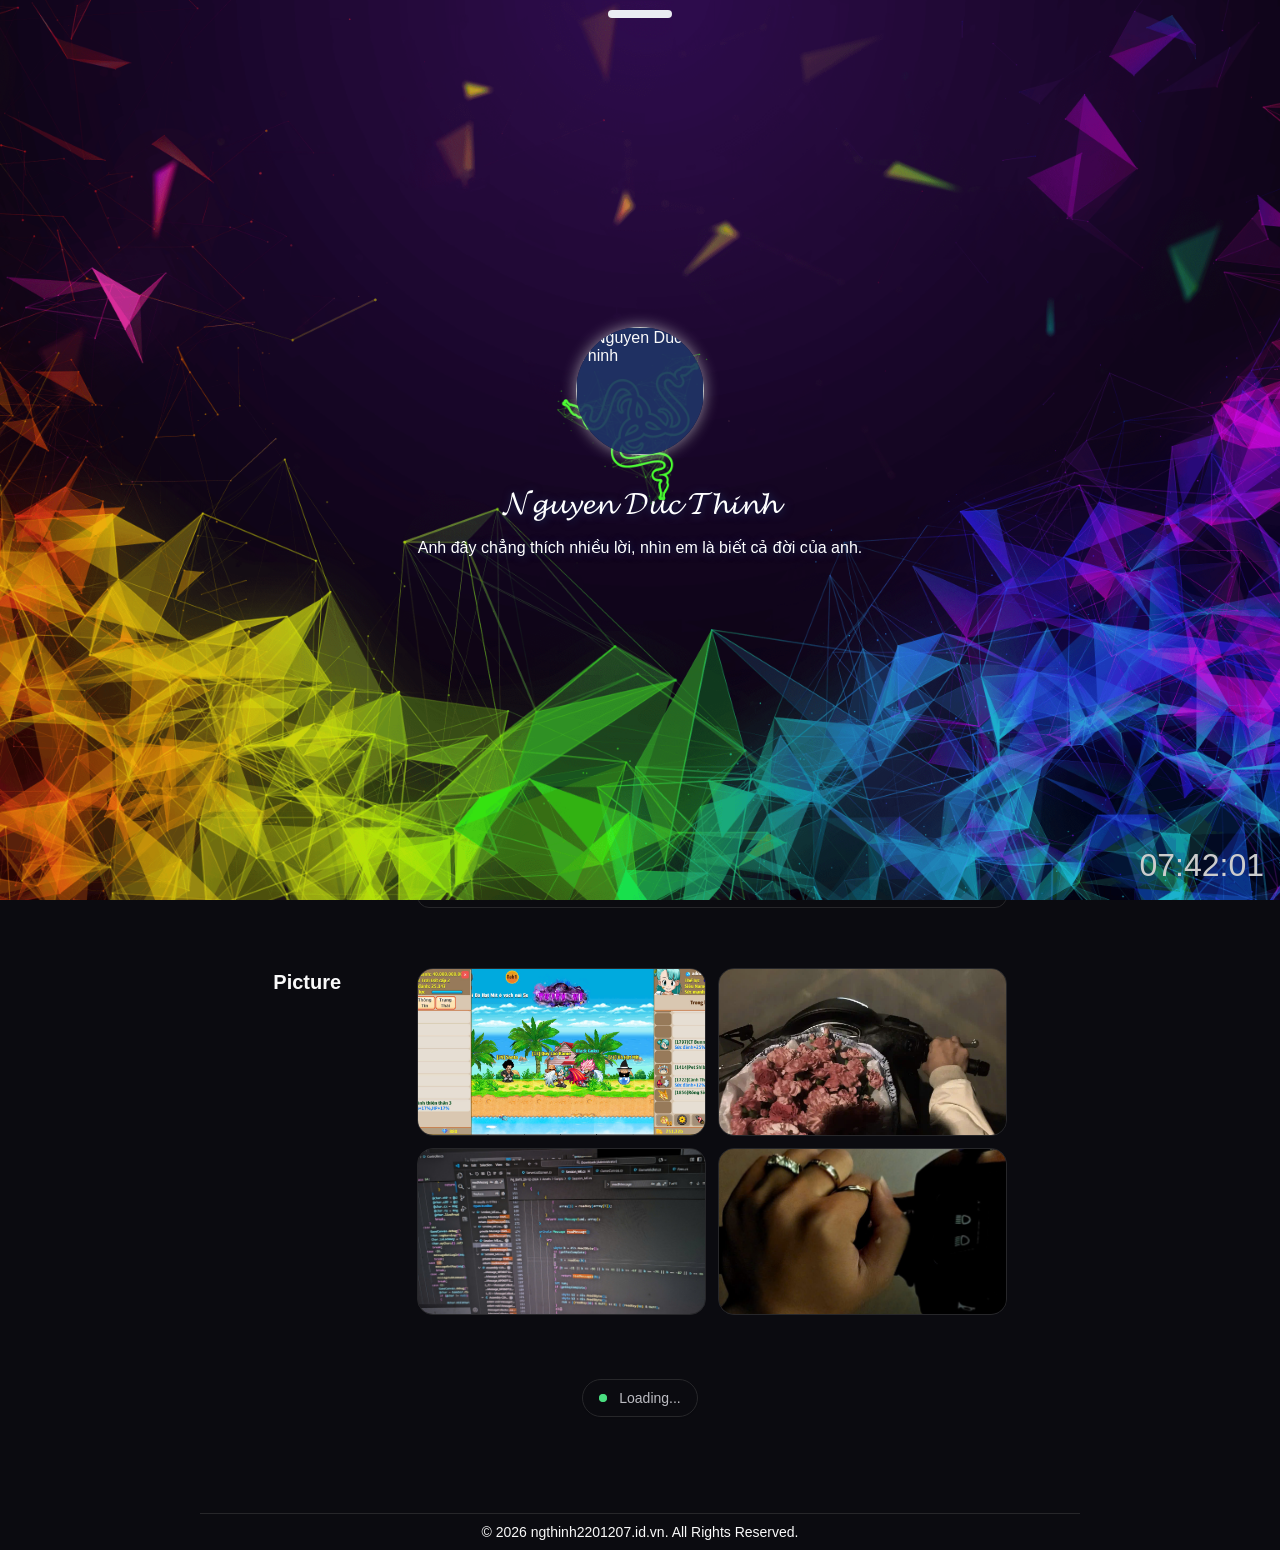
==== commit 430e1809: "Fix UTF-8 encoding: restore from original zip, strip comments properly" ====
--- a/index.html
+++ b/index.html
@@ -1,11 +1,11 @@
-﻿<html lang="vi-VN" class="dark" data-title-loader="ð“ð“°ð“¾ð”‚ð“®ð“· ð““ð“¾ð“¬ ð“£ð“±ð“²ð“·ð“±">
+<html lang="vi-VN" class="dark" data-title-loader="𝓝𝓰𝓾𝔂𝓮𝓷 𝓓𝓾𝓬 𝓣𝓱𝓲𝓷𝓱">
 
 <head>
     <meta charset="utf-8">
     <meta name="viewport" content="width=device-width, initial-scale=1.0, maximum-scale=1.0, user-scalable=0" />
     <meta http-equiv="X-UA-Compatible" content="IE=edge">
     <title>NGUYEN THINH - Home</title>
-    <meta property="og:title" content="NguyÃªn Äá»©c Thá»‹nh | Profile Home">
+    <meta property="og:title" content="Nguyên Đức Thịnh | Profile Home">
     <meta name="description" content="Hi my name is NgThinh / A freelance / web developer / vexer">
     <meta name="keywords" content="NgThinh,web NgThinh, NgThinh,NgThinhtv,NgThinh home,profile NgThinh, ngthinh2201, ngthinh207,ngthinh2201207">
     <meta content="NgThinh" name="author">
@@ -15,8 +15,8 @@
       
     <link href="https://cdn.jsdelivr.net/npm/remixicon@4.2.0/fonts/remixicon.min.css" rel="stylesheet">
     <link rel="shortcut icon" href=".assets/img/icon.jpg" type="image/x-icon">
-    <meta name="og:description" content="Nguyá»…n Äá»©c Thá»‹nh â€“ Trang web profile cá»§a Nguyá»…n Thá»‹nh, liÃªn há»‡ ngay">
-    <link rel="stylesheet" href="./assets/css/style.css?v=3.11">
+    <meta name="og:description" content="Nguyễn Đức Thịnh – Trang web profile của Nguyễn Thịnh, liên hệ ngay">
+    <link rel="stylesheet" href="./assets/css/style.css?v=3.10">
     <link rel="stylesheet" href="./assets/css/fuiToast.min.css">
     <link rel="stylesheet" href="./assets/css/fancybox.css">
     <link rel="stylesheet" href="./assets/css/index.css?v=3.1">
@@ -30,10 +30,10 @@
             </div>
         </div>
         <div class="td-loading-v2">
-            <img class="loading2 none" src="./assets/img/icon/undefined - Imgur.png" alt="Loader Screen V2">
+            <img class="loading2 none" src="./assets/img/icon/undefined - Imgur.png" alt="Hồng Sơn Loader Screen V2">
             <div class="ws-loader-text">
-                <h4>Nguyá»…n Äá»©c Thá»‹nh</h4>
-                <span id="waiting-loader"><i class="ri-loader-4-line icon-spin"></i>&ensp;Äang táº£i lá»i chÃºc...</span>
+                <h4>Nguyễn Đức Thịnh</h4>
+                <span id="waiting-loader"><i class="ri-loader-4-line icon-spin"></i>&ensp;Đang tải lời chúc...</span>
             </div>
         </div>
         <div class="pointer-events-none absolute start-0 top-0 z-0 h-1/2 w-full opacity-40"
@@ -94,9 +94,9 @@
                         <img class="crown3" src="./assets/img/mong-vuot-rong.png">
                     </div>
                     <div class="flex flex-col items-center gap-y-4">
-                        <h1 class="text-3xl font-bold flex items-center">ð“ð“°ð“¾ð”‚ð“®ð“· ð““ð“¾ð“¬ ð“£ð“±ð“²ð“·ð“± <img
+                        <h1 class="text-3xl font-bold flex items-center">𝓝𝓰𝓾𝔂𝓮𝓷 𝓓𝓾𝓬 𝓣𝓱𝓲𝓷𝓱 <img
                                 class="blue-tick ml-2" src="./assets/img/icon/tick.png"></h1>
-                        <p>Vá»£ cá»§a anh lÃ <span
+                        <p>Vợ của anh là<span
                                 class="bg-primary-foreground rounded text-transparent hover:text-inherit transition-colors cursor-pointer">
                                 .........</span></p>
                         <div class="flex flex-wrap justify-center gap-x-7 gap-y-3">
@@ -109,13 +109,13 @@
                             <a class="flex flex-row items-center justify-center gap-x-2 hover:opacity-75 transition-all"
                                 href="https://zalo.me/0866764225" target="_blank">
                                 <i class="ri-github-fill"></i>
-                                <p>My ZÃ´ la</p>
+                                <p>My Zô la</p>
                             </a>
 
                             <a class="flex flex-row items-center justify-center gap-x-2 hover:opacity-75 transition-all"
                                 href="http://www.facebook.com/ngthinh2201" target="_blank">
                                 <i class="ri-facebook-fill"></i>
-                                <p>My Phá»Ÿ BÃ²</p>
+                                <p>My Phở Bò</p>
                             </a>
 
                             <a class="flex flex-row items-center justify-center gap-x-2 hover:opacity-75 transition-all"
@@ -140,9 +140,9 @@
                                 kitchen to de-stress and enjoy the pleasure of cooking.</p>
                             <p>I enjoy overthinking.</p>
                             <hr>
-                            <p>æ‚¨å¥½ï¼Œæˆ‘çš„åå­—æ˜¯ NgThinhã€‚æˆ‘æ˜¯ä¸€ä½ç¨‹å¼è¨­è¨ˆæ„›å¥½è€…ï¼Œæ“æœ‰ Javaã€HTML/CSS/JS å’Œ C#
-                                çš„ç¶“é©—ã€‚ç•¶æˆ‘ä¸å¯«ç¨‹å¼ç¢¼æ™‚ï¼Œæˆ‘æœƒé€éŽä¸Šå¥èº«æˆ¿ä¾†ä¿æŒå¥åº·å’Œå¹³è¡¡ç²¾åŠ›ï¼Œä¹ŸæœƒçŽ©éŠæˆ²æ”¾é¬†å¿ƒæƒ…ï¼Œç‰¹åˆ¥çš„æ˜¯ï¼Œæˆ‘å–œæ­¡èµ°é€²å»šæˆ¿ç´“è§£å£“åŠ›ï¼Œäº«å—çƒ¹é£ªçš„æ¨‚è¶£ã€‚</p>
-                            <p>æˆ‘å–œæ­¡æ·±å…¥æ€è€ƒ.</p>
+                            <p>您好，我的名字是 NgThinh。我是一位程式設計愛好者，擁有 Java、HTML/CSS/JS 和 C#
+                                的經驗。當我不寫程式碼時，我會透過上健身房來保持健康和平衡精力，也會玩遊戲放鬆心情，特別的是，我喜歡走進廚房紓解壓力，享受烹飪的樂趣。</p>
+                            <p>我喜歡深入思考.</p>
                 </section>
                 <section class="animate flex flex-col gap-y-5 md:flex-row md:gap-y-0 show">
                     <div class="text-xl font-semibold md:min-w-36">
@@ -257,62 +257,11 @@
                     <p id="cham-ngon" class="font-medium text-muted-foreground">Loading...</p>
                 </div>
             </div>
-            <div class="pass-wrapper mx-auto mt-6 flex w-full flex-col items-center gap-y-2">
-                
-                <svg class="pass-chibi" viewBox="0 0 64 64" xmlns="http://www.w3.org/2000/svg" aria-hidden="true">
-                    <defs>
-                        <linearGradient id="catFur" x1="0" y1="0" x2="0" y2="1">
-                            <stop offset="0%" stop-color="#fff5f7" />
-                            <stop offset="100%" stop-color="#ffd6e0" />
-                        </linearGradient>
-                        <linearGradient id="catEar" x1="0" y1="0" x2="0" y2="1">
-                            <stop offset="0%" stop-color="#ffc8dd" />
-                            <stop offset="100%" stop-color="#ffb3c6" />
-                        </linearGradient>
-                    </defs>
-                    
-                    <path d="M14 22 L18 8 L26 20 Z" fill="url(#catEar)" />
-                    <path d="M50 22 L46 8 L38 20 Z" fill="url(#catEar)" />
-                    <path d="M16 19 L19 12 L23 18 Z" fill="#ff8fab" />
-                    <path d="M48 19 L45 12 L41 18 Z" fill="#ff8fab" />
-                    
-                    <ellipse cx="32" cy="34" rx="20" ry="18" fill="url(#catFur)" stroke="#ffb3c6"
-                        stroke-width="1.2" />
-                    
-                    <path d="M32 36 L30 39 L34 39 Z" fill="#ff6b9d" />
-                    <path d="M32 39 Q30 42 28 41" stroke="#d63384" stroke-width="1.2" fill="none"
-                        stroke-linecap="round" />
-                    <path d="M32 39 Q34 42 36 41" stroke="#d63384" stroke-width="1.2" fill="none"
-                        stroke-linecap="round" />
-                    
-                    <path d="M23 30 Q26 27 29 30" stroke="#4a2c3a" stroke-width="1.8" fill="none"
-                        stroke-linecap="round" />
-                    <path d="M35 30 Q38 27 41 30" stroke="#4a2c3a" stroke-width="1.8" fill="none"
-                        stroke-linecap="round" />
-                    
-                    <line x1="20" y1="36" x2="12" y2="34" stroke="#d63384" stroke-width="0.8" />
-                    <line x1="20" y1="38" x2="12" y2="40" stroke="#d63384" stroke-width="0.8" />
-                    <line x1="44" y1="36" x2="52" y2="34" stroke="#d63384" stroke-width="0.8" />
-                    <line x1="44" y1="38" x2="52" y2="40" stroke="#d63384" stroke-width="0.8" />
-                    <circle cx="22" cy="38" r="2.5" fill="#ffb3c6" opacity="0.7" />
-                    <circle cx="42" cy="38" r="2.5" fill="#ffb3c6" opacity="0.7" />
-                    
-                    <path d="M32 16 C30 14, 27 14, 27 17 C27 19, 32 22, 32 22 C32 22, 37 19, 37 17 C37 14, 34 14, 32 16 Z"
-                        fill="#ff6b9d" stroke="#fff" stroke-width="0.8" />
-                </svg>
-                <form id="pass-form" class="pass-form" autocomplete="off">
-                    <input type="password" id="pass-input" class="pass-input" placeholder="Nháº­p máº­t kháº©u..." maxlength="20" />
-                    <button type="submit" class="pass-btn" aria-label="Má»Ÿ khÃ³a">
-                        <i class="ri-heart-3-fill"></i>
-                    </button>
-                </form>
-                <p id="pass-msg" class="pass-msg text-center"></p>
-            </div>
             <footer class="mx-auto mt-24 w-full text-center">
                 <div class="border-t border-border p-2">
                     <div class="flex flex-col items-center justify-center gap-y-3 sm:flex-row sm:gap-y-0">
                         <div class="flex flex-col items-center justify-center gap-2 text-sm sm:flex-row sm:gap-x-4">
-                            <p>Â© <span id="year"></span> <a href="/">ngthinh2201207.id.vn</a>. All Rights Reserved.</p>
+                            <p>© <span id="year"></span> <a href="/">ngthinh2201207.id.vn</a>. All Rights Reserved.</p>
                         </div>
 
                     </div>
--- a/assets/css/style.css
+++ b/assets/css/style.css
@@ -29,6 +29,9 @@
     -moz-user-select: none;
     -webkit-user-select: none;
 }
+
+
+
 
 a:hover,
 button,
@@ -820,165 +823,11 @@
     padding: 10px;
 }
 
+
 .contact-links a {
     
     text-decoration: none;
     
     color: inherit;
     
-}
-
-.pass-wrapper {
-    position: relative;
-    display: inline-flex;
-    flex-direction: column;
-    align-items: center;
-    padding-top: 6px;
-}
-
-.pass-chibi {
-    position: absolute;
-    top: -14px;
-    right: -22px;
-    width: 54px;
-    height: 54px;
-    pointer-events: none;
-    z-index: 5;
-    filter: drop-shadow(0 3px 6px rgba(255, 105, 135, 0.25));
-    animation: cat-bob 3s ease-in-out infinite;
-    transform-origin: 50% 90%;
-}
-
-@keyframes cat-bob {
-
-    0%,
-    100% {
-        transform: translateY(0) rotate(-4deg);
-    }
-
-    50% {
-        transform: translateY(-3px) rotate(4deg);
-    }
-}
-
-.pass-form {
-    display: flex;
-    align-items: center;
-    gap: 8px;
-    margin-top: 14px;
-    padding: 6px 6px 6px 14px;
-    background: linear-gradient(135deg, #fff0f5 0%, #fff5fb 60%, #e8f4fd 100%);
-    border: 1.5px solid rgba(255, 182, 193, 0.6);
-    border-radius: 999px;
-    box-shadow:
-        0 2px 10px rgba(255, 182, 193, 0.3),
-        0 6px 20px rgba(255, 105, 135, 0.12),
-        inset 0 1px 3px rgba(255, 255, 255, 0.8);
-    transition: all 0.3s ease;
-    max-width: 260px;
-    position: relative;
-}
-
-.pass-form:focus-within {
-    border-color: rgba(255, 140, 170, 0.8);
-    box-shadow:
-        0 4px 16px rgba(255, 182, 193, 0.4),
-        0 8px 28px rgba(255, 105, 135, 0.18),
-        inset 0 1px 3px rgba(255, 255, 255, 0.9);
-    transform: translateY(-1px) scale(1.01);
-}
-
-.pass-input {
-    flex: 1;
-    min-width: 0;
-    background: transparent;
-    border: none;
-    outline: none;
-    color: #d63384;
-    font-size: 0.95rem;
-    font-weight: 600;
-    letter-spacing: 0.05em;
-    padding: 4px 0;
-}
-
-.pass-input::placeholder {
-    color: #e0a0bc;
-    font-weight: 500;
-}
-
-.pass-btn {
-    flex-shrink: 0;
-    width: 36px;
-    height: 36px;
-    border: none;
-    border-radius: 50%;
-    background: linear-gradient(135deg, #ff8fab 0%, #ffb3c6 50%, #ffc8dd 100%);
-    color: #fff;
-    font-size: 1rem;
-    display: inline-flex;
-    align-items: center;
-    justify-content: center;
-    box-shadow:
-        0 2px 8px rgba(255, 107, 157, 0.4),
-        0 4px 12px rgba(255, 143, 171, 0.25),
-        inset 0 1px 2px rgba(255, 255, 255, 0.5);
-    transition: transform 0.2s ease, box-shadow 0.2s ease;
-    cursor: pointer;
-}
-
-.pass-btn:hover {
-    transform: scale(1.1) translateY(-1px);
-    box-shadow:
-        0 5px 14px rgba(255, 107, 157, 0.55),
-        0 8px 20px rgba(255, 143, 171, 0.35),
-        inset 0 1px 2px rgba(255, 255, 255, 0.5);
-}
-
-.pass-btn:active {
-    transform: scale(0.95);
-}
-
-.pass-msg {
-    margin: 8px 0 0;
-    font-size: 0.85rem;
-    min-height: 1.1em;
-    color: #d63384;
-    font-weight: 500;
-    transition: opacity 0.2s;
-}
-
-.pass-msg.error {
-    color: #c9184a;
-}
-
-.pass-msg.shake {
-    animation: pass-shake 0.4s;
-}
-
-@keyframes pass-shake {
-
-    0%,
-    100% {
-        transform: translateX(0);
-    }
-
-    20%,
-    60% {
-        transform: translateX(-6px);
-    }
-
-    40%,
-    80% {
-        transform: translateX(6px);
-    }
-}
-
-@media (max-width: 480px) {
-    .pass-form {
-        max-width: 220px;
-    }
-
-    .pass-input {
-        font-size: 0.85rem;
-    }
 }
--- a/assets/css/index.css
+++ b/assets/css/index.css
@@ -1 +1 @@
-a,hr{color:inherit}progress,sub,sup{vertical-align:baseline}.m-0,blockquote,body,dd,dl,fieldset,figure,h1,h2,h3,h4,h5,h6,hr,menu,ol,p,pre,ul{margin:0}dialog,fieldset,legend,menu,ol,ul{padding:0}.dark,:root{--destructive-foreground:0 0% 98%}.prose,.prose-zinc{--tw-prose-invert-headings:#fff;--tw-prose-invert-links:#fff;--tw-prose-invert-bold:#fff;--tw-prose-invert-kbd:#fff;--tw-prose-invert-kbd-shadows:255 255 255;--tw-prose-invert-code:#fff;--tw-prose-invert-pre-bg:rgb(0 0 0 / 50%)}.transition,.transition-all,.transition-colors,.transition-opacity,.transition-transform,a{transition-duration:.15s;transition-timing-function:cubic-bezier(.4,0,.2,1)}.ease-in-out,.transition,.transition-all,.transition-colors,.transition-opacity,.transition-transform,a{transition-timing-function:cubic-bezier(.4,0,.2,1)}.blur-sm,.blur-xl,.filter,.group:hover .group-hover\:blur-none{filter:var(--tw-blur) var(--tw-brightness) var(--tw-contrast) var(--tw-grayscale) var(--tw-hue-rotate) var(--tw-invert) var(--tw-saturate) var(--tw-sepia) var(--tw-drop-shadow)}.aria-expanded\:translate-y-4[aria-expanded=true],.data-\[show\=true\]\:translate-y-0[data-show=true],.group:hover .group-hover\:scale-125,.group:hover .group-hover\:scale-x-100,.group:hover .group-hover\:translate-x-0,.group:hover .group-hover\:translate-x-1,.group\/expand.expanded .group-\[\.expanded\]\/expand\:-rotate-90,.group\/expand.expanded .group-\[\.expanded\]\/expand\:scale-x-0,.group\/expand.expanded .group-\[\.expanded\]\/expand\:translate-x-0,.group\/expand.expanded .group-\[\.expanded\]\/expand\:translate-x-4,.group\/link:hover .group-hover\/link\:scale-x-100,.group\/link:hover .group-hover\/link\:translate-x-1,.rotate-180,.scale-x-0,.scale-x-100,.transform,.translate-x-0,.translate-x-1,.translate-x-3,.translate-x-4,.translate-y-28{transform:translate(var(--tw-translate-x),var(--tw-translate-y)) rotate(var(--tw-rotate)) skew(var(--tw-skew-x)) skewY(var(--tw-skew-y)) scaleX(var(--tw-scale-x)) scaleY(var(--tw-scale-y))}.katex .vlist-t,table{border-collapse:collapse}.katex .base,.sr-only,.truncate,.whitespace-nowrap{white-space:nowrap}*,:after,:before{box-sizing:border-box;border:0 solid #e5e7eb;--tw-border-spacing-x:0;--tw-border-spacing-y:0;--tw-translate-x:0;--tw-translate-y:0;--tw-rotate:0;--tw-skew-x:0;--tw-skew-y:0;--tw-scale-x:1;--tw-scale-y:1;--tw-pan-x: ;--tw-pan-y: ;--tw-pinch-zoom: ;--tw-scroll-snap-strictness:proximity;--tw-gradient-from-position: ;--tw-gradient-via-position: ;--tw-gradient-to-position: ;--tw-ordinal: ;--tw-slashed-zero: ;--tw-numeric-figure: ;--tw-numeric-spacing: ;--tw-numeric-fraction: ;--tw-ring-inset: ;--tw-ring-offset-width:0px;--tw-ring-offset-color:#fff;--tw-ring-color:rgb(59 130 246 / .5);--tw-ring-offset-shadow:0 0 #0000;--tw-ring-shadow:0 0 #0000;--tw-shadow:0 0 #0000;--tw-shadow-colored:0 0 #0000;--tw-blur: ;--tw-brightness: ;--tw-contrast: ;--tw-grayscale: ;--tw-hue-rotate: ;--tw-invert: ;--tw-saturate: ;--tw-sepia: ;--tw-drop-shadow: ;--tw-backdrop-blur: ;--tw-backdrop-brightness: ;--tw-backdrop-contrast: ;--tw-backdrop-grayscale: ;--tw-backdrop-hue-rotate: ;--tw-backdrop-invert: ;--tw-backdrop-opacity: ;--tw-backdrop-saturate: ;--tw-backdrop-sepia: ;--tw-contain-size: ;--tw-contain-layout: ;--tw-contain-paint: ;--tw-contain-style: }body{line-height:inherit;--tw-bg-opacity:1;background-color:hsl(var(--background) / var(--tw-bg-opacity));--tw-text-opacity:1;color:hsl(var(--foreground) / var(--tw-text-opacity))}hr{height:0;border-top-width:1px}abbr:where([title]){-webkit-text-decoration:underline dotted;text-decoration:underline dotted}h1,h2,h3,h4,h5,h6{font-size:inherit;font-weight:inherit}a{text-decoration:inherit;transition-property:color,background-color,border-color,text-decoration-color,fill,stroke}b,strong{font-weight:bolder}code,kbd,pre,samp{font-feature-settings:normal;font-variation-settings:normal;font-size:1em}small{font-size:80%}sub,sup{font-size:75%;line-height:0;position:relative}sub{bottom:-.25em}sup{top:-.5em}table{text-indent:0;border-color:inherit}button,input,optgroup,select,textarea{font-family:inherit;font-feature-settings:inherit;font-variation-settings:inherit;font-size:100%;font-weight:inherit;line-height:inherit;letter-spacing:inherit;color:inherit;margin:0;padding:0}button,select{text-transform:none}button,input:where([type=button]),input:where([type=reset]),input:where([type=submit]){-webkit-appearance:button;background-color:transparent;background-image:none}:-moz-focusring{outline:auto}:-moz-ui-invalid{box-shadow:none}::-webkit-inner-spin-button,::-webkit-outer-spin-button{height:auto}[type=search]{-webkit-appearance:textfield;outline-offset:-2px}::-webkit-search-decoration{-webkit-appearance:none}::-webkit-file-upload-button{-webkit-appearance:button;font:inherit}.prose,.prose-base{font-size:1rem;line-height:1.75}.italic,.katex .mathit,.katex .textit{font-style:italic}summary{display:list-item}menu,ol,ul{list-style:none}textarea{resize:vertical}input::-moz-placeholder,textarea::-moz-placeholder{opacity:1;color:#9ca3af}input::placeholder,textarea::placeholder{opacity:1;color:#9ca3af}.cursor-pointer,[role=button],button{cursor:pointer}.cursor-default,:disabled{cursor:default}audio,canvas,embed,iframe,img,object,svg,video{display:block;vertical-align:middle}img,video{max-width:100%;height:auto}[hidden]{display:none}.line-clamp-1,.line-clamp-2{display:-webkit-box;-webkit-box-orient:vertical;overflow:hidden}:root{--background:210 33% 99%;--foreground:240 10% 3.9%;--card:0 0% 100%;--card-foreground:240 10% 3.9%;--popover:0 0% 100%;--popover-foreground:240 10% 3.9%;--primary:200 29% 45%;--primary-foreground:0 0% 96%;--secondary:240 4.8% 95.9%;--secondary-foreground:240 5.9% 10%;--muted:240 4.8% 95.9%;--muted-foreground:240 3.8% 28.1%;--accent:240 4.8% 95.9%;--accent-foreground:240 5.9% 10%;--destructive:0 72.22% 50.59%;--border:240 5.9% 90%;--input:240 5.9% 90%;--ring:240 5.9% 10%;--radius:.5rem}.dark{--background:240 20.54% 5.2%;--foreground:0 0% 98%;--card:240 10% 3.9%;--card-foreground:0 0% 98%;--popover:240 10% 3.9%;--popover-foreground:0 0% 98%;--primary:195 95% 85%;--primary-foreground:240 5.9% 12%;--secondary:240 3.7% 15.9%;--secondary-foreground:0 0% 98%;--muted:240 3.7% 15.9%;--muted-foreground:240 5% 74.9%;--accent:240 3.7% 15.9%;--accent-foreground:0 0% 98%;--destructive:0 62.8% 30.6%;--border:240 3.7% 15.9%;--input:240 3.7% 15.9%;--ring:240 4.9% 83.9%}*,.\[\&\.not-top\]\:border-border.not-top,.border-border,.hover\:border-border:hover{--tw-border-opacity:1;border-color:hsl(var(--border) / var(--tw-border-opacity))}.\[\&\.highlight\]\:text-primary.highlight,.group:hover .group-hover\:text-primary,.group\/dark:hover .group-hover\/dark\:text-primary,.group\/highlight:hover .group-hover\/highlight\:text-primary,.hover\:text-primary:hover,a:hover{--tw-text-opacity:1;color:hsl(var(--primary) / var(--tw-text-opacity))}::backdrop{--tw-border-spacing-x:0;--tw-border-spacing-y:0;--tw-translate-x:0;--tw-translate-y:0;--tw-rotate:0;--tw-skew-x:0;--tw-skew-y:0;--tw-scale-x:1;--tw-scale-y:1;--tw-pan-x: ;--tw-pan-y: ;--tw-pinch-zoom: ;--tw-scroll-snap-strictness:proximity;--tw-gradient-from-position: ;--tw-gradient-via-position: ;--tw-gradient-to-position: ;--tw-ordinal: ;--tw-slashed-zero: ;--tw-numeric-figure: ;--tw-numeric-spacing: ;--tw-numeric-fraction: ;--tw-ring-inset: ;--tw-ring-offset-width:0px;--tw-ring-offset-color:#fff;--tw-ring-color:rgb(59 130 246 / .5);--tw-ring-offset-shadow:0 0 #0000;--tw-ring-shadow:0 0 #0000;--tw-shadow:0 0 #0000;--tw-shadow-colored:0 0 #0000;--tw-blur: ;--tw-brightness: ;--tw-contrast: ;--tw-grayscale: ;--tw-hue-rotate: ;--tw-invert: ;--tw-saturate: ;--tw-sepia: ;--tw-drop-shadow: ;--tw-backdrop-blur: ;--tw-backdrop-brightness: ;--tw-backdrop-contrast: ;--tw-backdrop-grayscale: ;--tw-backdrop-hue-rotate: ;--tw-backdrop-invert: ;--tw-backdrop-opacity: ;--tw-backdrop-saturate: ;--tw-backdrop-sepia: ;--tw-contain-size: ;--tw-contain-layout: ;--tw-contain-paint: ;--tw-contain-style: }.container{width:100%;margin-right:auto;margin-left:auto;padding-right:2rem;padding-left:2rem}@media (min-width:1400px){.container{max-width:1400px}}.prose{color:var(--tw-prose-body);max-width:65ch;--tw-prose-body:#374151;--tw-prose-headings:#111827;--tw-prose-lead:#4b5563;--tw-prose-links:#111827;--tw-prose-bold:#111827;--tw-prose-counters:#6b7280;--tw-prose-bullets:#d1d5db;--tw-prose-hr:#e5e7eb;--tw-prose-quotes:#111827;--tw-prose-quote-borders:#e5e7eb;--tw-prose-captions:#6b7280;--tw-prose-kbd:#111827;--tw-prose-kbd-shadows:17 24 39;--tw-prose-code:#111827;--tw-prose-pre-code:#e5e7eb;--tw-prose-pre-bg:#1f2937;--tw-prose-th-borders:#d1d5db;--tw-prose-td-borders:#e5e7eb;--tw-prose-invert-body:#d1d5db;--tw-prose-invert-lead:#9ca3af;--tw-prose-invert-counters:#9ca3af;--tw-prose-invert-bullets:#4b5563;--tw-prose-invert-hr:#374151;--tw-prose-invert-quotes:#f3f4f6;--tw-prose-invert-quote-borders:#374151;--tw-prose-invert-captions:#9ca3af;--tw-prose-invert-pre-code:#d1d5db;--tw-prose-invert-th-borders:#4b5563;--tw-prose-invert-td-borders:#374151}.prose :where(p):not(:where([class~=not-prose],[class~=not-prose] *)){margin-top:1.25em;margin-bottom:1.25em}.prose :where([class~=lead]):not(:where([class~=not-prose],[class~=not-prose] *)){color:var(--tw-prose-lead);font-size:1.25em;line-height:1.6;margin-top:1.2em;margin-bottom:1.2em}.prose :where(a):not(:where([class~=not-prose],[class~=not-prose] *)){color:var(--tw-prose-links);text-decoration:underline;font-weight:500}.prose :where(strong):not(:where([class~=not-prose],[class~=not-prose] *)){color:var(--tw-prose-bold);font-weight:600}.prose :where(a strong):not(:where([class~=not-prose],[class~=not-prose] *)){color:inherit}.prose :where(blockquote strong):not(:where([class~=not-prose],[class~=not-prose] *)){color:inherit}.prose :where(thead th strong):not(:where([class~=not-prose],[class~=not-prose] *)){color:inherit}.prose :where(ol):not(:where([class~=not-prose],[class~=not-prose] *)){list-style-type:decimal;margin-top:1.25em;margin-bottom:1.25em;padding-inline-start:1.625em}.prose :where(ol[type=A]):not(:where([class~=not-prose],[class~=not-prose] *)){list-style-type:upper-alpha}.prose :where(ol[type=a]):not(:where([class~=not-prose],[class~=not-prose] *)){list-style-type:lower-alpha}.prose :where(ol[type=A s]):not(:where([class~=not-prose],[class~=not-prose] *)){list-style-type:upper-alpha}.prose :where(ol[type=a s]):not(:where([class~=not-prose],[class~=not-prose] *)){list-style-type:lower-alpha}.prose :where(ol[type=I]):not(:where([class~=not-prose],[class~=not-prose] *)){list-style-type:upper-roman}.prose :where(ol[type=i]):not(:where([class~=not-prose],[class~=not-prose] *)){list-style-type:lower-roman}.prose :where(ol[type=I s]):not(:where([class~=not-prose],[class~=not-prose] *)){list-style-type:upper-roman}.prose :where(ol[type=i s]):not(:where([class~=not-prose],[class~=not-prose] *)){list-style-type:lower-roman}.prose :where(ol[type="1"]):not(:where([class~=not-prose],[class~=not-prose] *)){list-style-type:decimal}.prose :where(ul):not(:where([class~=not-prose],[class~=not-prose] *)){list-style-type:disc;margin-top:1.25em;margin-bottom:1.25em;padding-inline-start:1.625em}.prose :where(ol>li):not(:where([class~=not-prose],[class~=not-prose] *))::marker{font-weight:400;color:var(--tw-prose-counters)}.prose :where(ul>li):not(:where([class~=not-prose],[class~=not-prose] *))::marker{color:var(--tw-prose-bullets)}.prose :where(dt):not(:where([class~=not-prose],[class~=not-prose] *)){color:var(--tw-prose-headings);font-weight:600;margin-top:1.25em}.prose :where(hr):not(:where([class~=not-prose],[class~=not-prose] *)){border-color:var(--tw-prose-hr);border-top-width:1px;margin-top:3em;margin-bottom:3em}.prose :where(blockquote):not(:where([class~=not-prose],[class~=not-prose] *)){font-weight:500;font-style:italic;color:var(--tw-prose-quotes);border-inline-start-width:.25rem;border-inline-start-color:var(--tw-prose-quote-borders);quotes:"â€œ""â€""â€˜""â€™";margin-top:1.6em;margin-bottom:1.6em;padding-inline-start:1em;border-width:.1rem;border-radius:.5rem;padding-inline:1.4rem 0!important}.prose :where(blockquote):not(:where([class~=not-prose],[class~=not-prose] *)) p:first-of-type:after,.prose :where(blockquote):not(:where([class~=not-prose],[class~=not-prose] *)) p:first-of-type:before{display:none}.prose :where(blockquote p:first-of-type):not(:where([class~=not-prose],[class~=not-prose] *)):before{content:open-quote}.prose :where(blockquote p:last-of-type):not(:where([class~=not-prose],[class~=not-prose] *)):after{content:close-quote}.prose :where(h1):not(:where([class~=not-prose],[class~=not-prose] *)){color:var(--tw-prose-headings);font-weight:800;font-size:2.25em;margin-top:0;margin-bottom:.8888889em;line-height:1.1111111}.prose :where(h1 strong):not(:where([class~=not-prose],[class~=not-prose] *)){font-weight:900;color:inherit}.prose :where(h2):not(:where([class~=not-prose],[class~=not-prose] *)){color:var(--tw-prose-headings);font-weight:700;font-size:1.5em;margin-top:2em;margin-bottom:1em;line-height:1.3333333}.prose :where(h2 strong):not(:where([class~=not-prose],[class~=not-prose] *)){font-weight:800;color:inherit}.prose :where(h3):not(:where([class~=not-prose],[class~=not-prose] *)){color:var(--tw-prose-headings);font-weight:600;font-size:1.25em;margin-top:1.6em;margin-bottom:.6em;line-height:1.6}.prose :where(h3 strong):not(:where([class~=not-prose],[class~=not-prose] *)){font-weight:700;color:inherit}.prose :where(h4):not(:where([class~=not-prose],[class~=not-prose] *)){color:var(--tw-prose-headings);font-weight:600;margin-top:1.5em;margin-bottom:.5em;line-height:1.5}.prose :where(h4 strong):not(:where([class~=not-prose],[class~=not-prose] *)){font-weight:700;color:inherit}.prose :where(img):not(:where([class~=not-prose],[class~=not-prose] *)){margin-top:2em;margin-bottom:2em;border-radius:var(--radius)}.prose :where(picture):not(:where([class~=not-prose],[class~=not-prose] *)){display:block;margin-top:2em;margin-bottom:2em}.prose :where(video):not(:where([class~=not-prose],[class~=not-prose] *)){margin-top:2em;margin-bottom:2em}.prose :where(kbd):not(:where([class~=not-prose],[class~=not-prose] *)){font-weight:500;font-family:inherit;color:var(--tw-prose-kbd);box-shadow:0 0 0 1px rgb(var(--tw-prose-kbd-shadows) / 10%),0 3px rgb(var(--tw-prose-kbd-shadows) / 10%);font-size:.875em;border-radius:.3125rem;padding-top:.1875em;padding-inline-end:.375em;padding-bottom:.1875em;padding-inline-start:.375em}.hover\:shadow-md:hover,.hover\:shadow-sm:hover,.shadow-sm{box-shadow:var(--tw-ring-offset-shadow,0 0 #0000),var(--tw-ring-shadow,0 0 #0000),var(--tw-shadow)}.prose :where(code):not(:where([class~=not-prose],[class~=not-prose] *)){color:var(--tw-prose-code);font-weight:600;font-size:.875em}.prose :where(code):not(:where([class~=not-prose],[class~=not-prose] *)):before{content:"`"}.prose :where(code):not(:where([class~=not-prose],[class~=not-prose] *)):after{content:"`"}.prose :where(a code):not(:where([class~=not-prose],[class~=not-prose] *)){color:inherit}.prose :where(h1 code):not(:where([class~=not-prose],[class~=not-prose] *)){color:inherit}.prose :where(h2 code):not(:where([class~=not-prose],[class~=not-prose] *)){color:inherit;font-size:.875em}.prose :where(h3 code):not(:where([class~=not-prose],[class~=not-prose] *)){color:inherit;font-size:.9em}.prose :where(h4 code):not(:where([class~=not-prose],[class~=not-prose] *)){color:inherit}.prose :where(blockquote code):not(:where([class~=not-prose],[class~=not-prose] *)){color:inherit}.prose :where(thead th code):not(:where([class~=not-prose],[class~=not-prose] *)){color:inherit}.prose :where(pre):not(:where([class~=not-prose],[class~=not-prose] *)){color:var(--tw-prose-pre-code);background-color:var(--tw-prose-pre-bg);overflow-x:auto;font-weight:400;font-size:.875em;line-height:1.7142857;margin-top:1.7142857em;margin-bottom:1.7142857em;border-radius:.375rem;padding-top:.8571429em;padding-inline-end:1.1428571em;padding-bottom:.8571429em;padding-inline-start:1.1428571em}.prose :where(pre code):not(:where([class~=not-prose],[class~=not-prose] *)){background-color:transparent;border-width:0;border-radius:0;padding:0;font-weight:inherit;color:inherit;font-size:inherit;font-family:inherit;line-height:inherit}.prose :where(pre code):not(:where([class~=not-prose],[class~=not-prose] *)):before{content:none}.prose :where(pre code):not(:where([class~=not-prose],[class~=not-prose] *)):after{content:none}.prose :where(table):not(:where([class~=not-prose],[class~=not-prose] *)){width:100%;table-layout:fixed!important;margin-top:2em;margin-bottom:2em;font-size:.875em;line-height:1.7142857}.prose :where(thead):not(:where([class~=not-prose],[class~=not-prose] *)){border-bottom-width:1px;border-bottom-color:var(--tw-prose-th-borders)}.prose :where(thead th):not(:where([class~=not-prose],[class~=not-prose] *)){color:var(--tw-prose-headings);font-weight:600;vertical-align:bottom;padding-inline-end:.5714286em;padding-bottom:.5714286em;padding-inline-start:.5714286em}.prose :where(tbody tr):not(:where([class~=not-prose],[class~=not-prose] *)){border-bottom-width:1px;border-bottom-color:var(--tw-prose-td-borders)}.prose :where(tbody tr:last-child):not(:where([class~=not-prose],[class~=not-prose] *)){border-bottom-width:0}.prose :where(tbody td):not(:where([class~=not-prose],[class~=not-prose] *)){vertical-align:baseline}.prose :where(tfoot):not(:where([class~=not-prose],[class~=not-prose] *)){border-top-width:1px;border-top-color:var(--tw-prose-th-borders)}.prose :where(tfoot td):not(:where([class~=not-prose],[class~=not-prose] *)){vertical-align:top}.prose :where(th,td):not(:where([class~=not-prose],[class~=not-prose] *)){text-align:start}.prose :where(figure>*):not(:where([class~=not-prose],[class~=not-prose] *)){margin-top:0;margin-bottom:0}.prose :where(figcaption):not(:where([class~=not-prose],[class~=not-prose] *)){color:var(--tw-prose-captions);font-size:.875em;line-height:1.4285714;margin-top:.8571429em}.prose :where(picture>img):not(:where([class~=not-prose],[class~=not-prose] *)){margin-top:0;margin-bottom:0}.prose :where(li):not(:where([class~=not-prose],[class~=not-prose] *)){margin-top:.5em;margin-bottom:.5em}.prose :where(ol>li):not(:where([class~=not-prose],[class~=not-prose] *)){padding-inline-start:.375em}.prose :where(ul>li):not(:where([class~=not-prose],[class~=not-prose] *)){padding-inline-start:.375em}.prose :where(.prose>ul>li p):not(:where([class~=not-prose],[class~=not-prose] *)){margin-top:.75em;margin-bottom:.75em}.prose :where(.prose>ul>li>p:first-child):not(:where([class~=not-prose],[class~=not-prose] *)){margin-top:1.25em}.prose :where(.prose>ul>li>p:last-child):not(:where([class~=not-prose],[class~=not-prose] *)){margin-bottom:1.25em}.prose :where(.prose>ol>li>p:first-child):not(:where([class~=not-prose],[class~=not-prose] *)){margin-top:1.25em}.prose :where(.prose>ol>li>p:last-child):not(:where([class~=not-prose],[class~=not-prose] *)){margin-bottom:1.25em}.prose :where(ul ul,ul ol,ol ul,ol ol):not(:where([class~=not-prose],[class~=not-prose] *)){margin-top:.75em;margin-bottom:.75em}.prose :where(dl):not(:where([class~=not-prose],[class~=not-prose] *)){margin-top:1.25em;margin-bottom:1.25em}.prose :where(dd):not(:where([class~=not-prose],[class~=not-prose] *)){margin-top:.5em;padding-inline-start:1.625em}.prose :where(hr+*):not(:where([class~=not-prose],[class~=not-prose] *)){margin-top:0}.prose :where(h2+*):not(:where([class~=not-prose],[class~=not-prose] *)){margin-top:0}.prose :where(h3+*):not(:where([class~=not-prose],[class~=not-prose] *)){margin-top:0}.prose :where(h4+*):not(:where([class~=not-prose],[class~=not-prose] *)){margin-top:0}.prose :where(thead th:first-child):not(:where([class~=not-prose],[class~=not-prose] *)){padding-inline-start:0}.prose :where(thead th:last-child):not(:where([class~=not-prose],[class~=not-prose] *)){padding-inline-end:0}.prose :where(tbody td,tfoot td):not(:where([class~=not-prose],[class~=not-prose] *)){padding-top:.5714286em;padding-inline-end:.5714286em;padding-bottom:.5714286em;padding-inline-start:.5714286em}.prose :where(tbody td:first-child,tfoot td:first-child):not(:where([class~=not-prose],[class~=not-prose] *)){padding-inline-start:0}.prose :where(tbody td:last-child,tfoot td:last-child):not(:where([class~=not-prose],[class~=not-prose] *)){padding-inline-end:0}.prose :where(figure):not(:where([class~=not-prose],[class~=not-prose] *)){margin-top:2em;margin-bottom:2em}.prose :where(.prose>:first-child):not(:where([class~=not-prose],[class~=not-prose] *)){margin-top:0}.prose :where(.prose>:last-child):not(:where([class~=not-prose],[class~=not-prose] *)){margin-bottom:0}.prose-base :where(p):not(:where([class~=not-prose],[class~=not-prose] *)){margin-top:1.25em;margin-bottom:1.25em}.prose-base :where([class~=lead]):not(:where([class~=not-prose],[class~=not-prose] *)){font-size:1.25em;line-height:1.6;margin-top:1.2em;margin-bottom:1.2em}.prose-base :where(blockquote):not(:where([class~=not-prose],[class~=not-prose] *)){margin-top:1.6em;margin-bottom:1.6em;padding-inline-start:1em}.prose-base :where(h1):not(:where([class~=not-prose],[class~=not-prose] *)){font-size:2.25em;margin-top:0;margin-bottom:.8888889em;line-height:1.1111111}.prose-base :where(h2):not(:where([class~=not-prose],[class~=not-prose] *)){font-size:1.5em;margin-top:2em;margin-bottom:1em;line-height:1.3333333}.prose-base :where(h3):not(:where([class~=not-prose],[class~=not-prose] *)){font-size:1.25em;margin-top:1.6em;margin-bottom:.6em;line-height:1.6}.prose-base :where(h4):not(:where([class~=not-prose],[class~=not-prose] *)){margin-top:1.5em;margin-bottom:.5em;line-height:1.5}.prose-base :where(img):not(:where([class~=not-prose],[class~=not-prose] *)){margin-top:2em;margin-bottom:2em}.prose-base :where(picture):not(:where([class~=not-prose],[class~=not-prose] *)){margin-top:2em;margin-bottom:2em}.prose-base :where(picture>img):not(:where([class~=not-prose],[class~=not-prose] *)){margin-top:0;margin-bottom:0}.prose-base :where(video):not(:where([class~=not-prose],[class~=not-prose] *)){margin-top:2em;margin-bottom:2em}.prose-base :where(kbd):not(:where([class~=not-prose],[class~=not-prose] *)){font-size:.875em;border-radius:.3125rem;padding-top:.1875em;padding-inline-end:.375em;padding-bottom:.1875em;padding-inline-start:.375em}.prose-base :where(code):not(:where([class~=not-prose],[class~=not-prose] *)){font-size:.875em}.prose-base :where(h2 code):not(:where([class~=not-prose],[class~=not-prose] *)){font-size:.875em}.prose-base :where(h3 code):not(:where([class~=not-prose],[class~=not-prose] *)){font-size:.9em}.prose-base :where(pre):not(:where([class~=not-prose],[class~=not-prose] *)){font-size:.875em;line-height:1.7142857;margin-top:1.7142857em;margin-bottom:1.7142857em;border-radius:.375rem;padding-top:.8571429em;padding-inline-end:1.1428571em;padding-bottom:.8571429em;padding-inline-start:1.1428571em}.prose-base :where(ol):not(:where([class~=not-prose],[class~=not-prose] *)){margin-top:1.25em;margin-bottom:1.25em;padding-inline-start:1.625em}.prose-base :where(ul):not(:where([class~=not-prose],[class~=not-prose] *)){margin-top:1.25em;margin-bottom:1.25em;padding-inline-start:1.625em}.prose-base :where(li):not(:where([class~=not-prose],[class~=not-prose] *)){margin-top:.5em;margin-bottom:.5em}.prose-base :where(ol>li):not(:where([class~=not-prose],[class~=not-prose] *)){padding-inline-start:.375em}.prose-base :where(ul>li):not(:where([class~=not-prose],[class~=not-prose] *)){padding-inline-start:.375em}.prose-base :where(.prose-base>ul>li p):not(:where([class~=not-prose],[class~=not-prose] *)){margin-top:.75em;margin-bottom:.75em}.prose-base :where(.prose-base>ul>li>p:first-child):not(:where([class~=not-prose],[class~=not-prose] *)){margin-top:1.25em}.prose-base :where(.prose-base>ul>li>p:last-child):not(:where([class~=not-prose],[class~=not-prose] *)){margin-bottom:1.25em}.prose-base :where(.prose-base>ol>li>p:first-child):not(:where([class~=not-prose],[class~=not-prose] *)){margin-top:1.25em}.prose-base :where(.prose-base>ol>li>p:last-child):not(:where([class~=not-prose],[class~=not-prose] *)){margin-bottom:1.25em}.prose-base :where(ul ul,ul ol,ol ul,ol ol):not(:where([class~=not-prose],[class~=not-prose] *)){margin-top:.75em;margin-bottom:.75em}.prose-base :where(dl):not(:where([class~=not-prose],[class~=not-prose] *)){margin-top:1.25em;margin-bottom:1.25em}.prose-base :where(dt):not(:where([class~=not-prose],[class~=not-prose] *)){margin-top:1.25em}.prose-base :where(dd):not(:where([class~=not-prose],[class~=not-prose] *)){margin-top:.5em;padding-inline-start:1.625em}.prose-base :where(hr):not(:where([class~=not-prose],[class~=not-prose] *)){margin-top:3em;margin-bottom:3em}.prose-base :where(hr+*):not(:where([class~=not-prose],[class~=not-prose] *)){margin-top:0}.prose-base :where(h2+*):not(:where([class~=not-prose],[class~=not-prose] *)){margin-top:0}.prose-base :where(h3+*):not(:where([class~=not-prose],[class~=not-prose] *)){margin-top:0}.prose-base :where(h4+*):not(:where([class~=not-prose],[class~=not-prose] *)){margin-top:0}.prose-base :where(table):not(:where([class~=not-prose],[class~=not-prose] *)){font-size:.875em;line-height:1.7142857}.prose-base :where(thead th):not(:where([class~=not-prose],[class~=not-prose] *)){padding-inline-end:.5714286em;padding-bottom:.5714286em;padding-inline-start:.5714286em}.prose-base :where(thead th:first-child):not(:where([class~=not-prose],[class~=not-prose] *)){padding-inline-start:0}.prose-base :where(thead th:last-child):not(:where([class~=not-prose],[class~=not-prose] *)){padding-inline-end:0}.prose-base :where(tbody td,tfoot td):not(:where([class~=not-prose],[class~=not-prose] *)){padding-top:.5714286em;padding-inline-end:.5714286em;padding-bottom:.5714286em;padding-inline-start:.5714286em}.prose-base :where(tbody td:first-child,tfoot td:first-child):not(:where([class~=not-prose],[class~=not-prose] *)){padding-inline-start:0}.prose-base :where(tbody td:last-child,tfoot td:last-child):not(:where([class~=not-prose],[class~=not-prose] *)){padding-inline-end:0}.prose-base :where(figure):not(:where([class~=not-prose],[class~=not-prose] *)){margin-top:2em;margin-bottom:2em}.prose-base :where(figure>*):not(:where([class~=not-prose],[class~=not-prose] *)){margin-top:0;margin-bottom:0}.prose-base :where(figcaption):not(:where([class~=not-prose],[class~=not-prose] *)){font-size:.875em;line-height:1.4285714;margin-top:.8571429em}.prose-base :where(.prose-base>:first-child):not(:where([class~=not-prose],[class~=not-prose] *)){margin-top:0}.prose-base :where(.prose-base>:last-child):not(:where([class~=not-prose],[class~=not-prose] *)){margin-bottom:0}.prose-zinc{--tw-prose-body:#3f3f46;--tw-prose-headings:#18181b;--tw-prose-lead:#52525b;--tw-prose-links:#18181b;--tw-prose-bold:#18181b;--tw-prose-counters:#71717a;--tw-prose-bullets:#d4d4d8;--tw-prose-hr:#e4e4e7;--tw-prose-quotes:#18181b;--tw-prose-quote-borders:#e4e4e7;--tw-prose-captions:#71717a;--tw-prose-kbd:#18181b;--tw-prose-kbd-shadows:24 24 27;--tw-prose-code:#18181b;--tw-prose-pre-code:#e4e4e7;--tw-prose-pre-bg:#27272a;--tw-prose-th-borders:#d4d4d8;--tw-prose-td-borders:#e4e4e7;--tw-prose-invert-body:#d4d4d8;--tw-prose-invert-lead:#a1a1aa;--tw-prose-invert-counters:#a1a1aa;--tw-prose-invert-bullets:#52525b;--tw-prose-invert-hr:#3f3f46;--tw-prose-invert-quotes:#f4f4f5;--tw-prose-invert-quote-borders:#3f3f46;--tw-prose-invert-captions:#a1a1aa;--tw-prose-invert-pre-code:#d4d4d8;--tw-prose-invert-th-borders:#52525b;--tw-prose-invert-td-borders:#3f3f46}.sr-only{position:absolute;width:1px;height:1px;padding:0;margin:-1px;overflow:hidden;clip:rect(0,0,0,0);border-width:0}.pointer-events-none{pointer-events:none}.visible{visibility:visible}.invisible{visibility:hidden}.collapse{visibility:collapse}.static{position:static}.fixed{position:fixed}.absolute,.katex .clap>.inner,.katex .llap>.inner,.katex .rlap>.inner{position:absolute}.katex .accent .accent-body,.katex .delimcenter,.katex .op-symbol,.relative,code .line{position:relative}.sticky{position:sticky}.-inset-0{inset:-0px}.-left-4{left:-1rem}.-start-2{inset-inline-start:-.5rem}.-start-6{inset-inline-start:-1.5rem}.-top-20{top:-5rem}.-top-8{top:-2rem}.bottom-0{bottom:0}.bottom-8{bottom:2rem}.bottom-12{bottom:4.5rem}.end-0{inset-inline-end:0px}.end-4{inset-inline-end:1rem}.left-3{left:.75rem}.right-3{right:.75rem}.start-0{inset-inline-start:0px}.start-\[12px\]{inset-inline-start:12px}.top-0{top:0}.top-1{top:.25rem}.top-12{top:3rem}.top-2{top:.5rem}.top-3{top:.75rem}.top-4{top:1rem}.top-\[15\%\]{top:15%}.top-\[20px\]{top:20px}.top-\[5\%\]{top:5%}.-z-10{z-index:-10}.z-0{z-index:0}.z-10{z-index:10}.z-20{z-index:20}.z-30{z-index:30}.order-2{order:2}.m-1{margin:.25rem}.-my-3{margin-top:-.75rem;margin-bottom:-.75rem}.mx-6{margin-left:1.5rem;margin-right:1.5rem}.mx-auto{margin-left:auto;margin-right:auto}.\*\:my-0>*,.my-0{margin-top:0;margin-bottom:0}.my-1{margin-top:.25rem;margin-bottom:.25rem}.my-2{margin-top:.5rem;margin-bottom:.5rem}.my-4{margin-top:1rem;margin-bottom:1rem}.-me-24{margin-inline-end:-6rem}.-mt-2{margin-top:-.5rem}.mb-1{margin-bottom:.25rem}.mb-16{margin-bottom:4rem}.group\/expand.expanded .group-\[\.expanded\]\/expand\:mb-3,.mb-3{margin-bottom:.75rem}.mb-4{margin-bottom:1rem}.mb-5{margin-bottom:1.25rem}.mb-6{margin-bottom:1.5rem}.me-2{margin-inline-end:.5rem}.me-10{margin-inline-end:4rem}.me-20{margin-inline-end:5rem}.me-auto{margin-inline-end:auto}.ml-1{margin-left:.25rem}.mr-1{margin-right:.25rem}.mr-2{margin-right:.5rem}.ms-2{margin-inline-start:.5rem}.group.not-top .group-\[\.not-top\]\:ms-3,.ms-3{margin-inline-start:.75rem}.ms-4{margin-inline-start:1rem}.ms-auto{margin-inline-start:auto}.mt-0{margin-top:0}.mt-1{margin-top:.25rem}.mt-16{margin-top:4rem}.mt-2{margin-top:.5rem}.mt-20{margin-top:5rem}.mt-24{margin-top:6rem}.mt-3{margin-top:.75rem}.mt-4{margin-top:1rem}.mt-5{margin-top:1.25rem}.mt-6{margin-top:1.5rem}.mt-8{margin-top:2rem}.box-content{box-sizing:content-box}.line-clamp-1{-webkit-line-clamp:1}.line-clamp-2{-webkit-line-clamp:2}.block{display:block}.inline-block,.katex .base,.katex .clap>.fix,.katex .llap>.fix,.katex .mspace,.katex .mtable .arraycolsep,.katex .rlap>.fix,.katex .strut,.katex .vlist>span>span{display:inline-block}.inline{display:inline}.flex{display:flex}.inline-flex{display:inline-flex}.table{display:table}.grid{display:grid}.hidden,code .line:last-child{display:none}.size-20{width:5rem;height:5rem}.size-4{width:1rem;height:1rem}.size-5{width:1.25rem;height:1.25rem}.size-6{width:1.5rem;height:1.5rem}.h-0{height:0}.h-1\/2{height:50%}.h-10{height:2.5rem}.h-12{height:3rem}.h-16{height:4rem}.h-2{height:.5rem}.h-2\/3{height:66.666667%}.h-20{height:5rem}.h-28{height:7rem}.h-30,.h-36{height:9rem}.h-3{height:.75rem}.h-4{height:1rem}.h-auto{height:auto}.h-fit{height:-moz-fit-content;height:fit-content}.h-full{height:100%}.max-h-0{max-height:0}.max-h-\[70vh\]{max-height:70vh}.min-h-screen{min-height:100vh}.w-1{width:.25rem}.katex .mtr-glue,.w-1\/2{width:50%}.w-1\/5{width:20%}.w-10{width:2.5rem}.w-12{width:3rem}.w-16{width:4rem}.w-2{width:.5rem}.w-2\/3{width:66.666667%}.w-3{width:.75rem}.w-4{width:1rem}.w-\[2px\]{width:2px}.w-\[calc\(100\%\+2rem\)\]{width:calc(100% + 2rem)}.w-auto{width:auto}.w-fit{width:-moz-fit-content;width:fit-content}.katex .hbox,.w-full{width:100%}.w-screen{width:100vw}.min-w-16{min-width:4rem}.min-w-3{min-width:.75rem}.min-w-\[80px\]{min-width:80px}.min-w-\[95px\]{min-width:95px}.max-w-72{max-width:18rem}.max-w-\[60rem\]{max-width:60rem}.max-w-\[65ch\]{max-width:65ch}.max-w-\[80\%\]{max-width:80%}.flex-1{flex:1 1 0%}.flex-none{flex:none}.flex-shrink{flex-shrink:1}.flex-grow,.grow{flex-grow:1}.basis-60{flex-basis:15rem}.group:hover .group-hover\:translate-x-0,.group\/expand.expanded .group-\[\.expanded\]\/expand\:translate-x-0,.translate-x-0{--tw-translate-x:0px}.group:hover .group-hover\:translate-x-1,.group\/link:hover .group-hover\/link\:translate-x-1,.translate-x-1{--tw-translate-x:.25rem}.translate-x-3{--tw-translate-x:.75rem}.group\/expand.expanded .group-\[\.expanded\]\/expand\:translate-x-4,.translate-x-4{--tw-translate-x:1rem}.translate-y-28{--tw-translate-y:7rem}.rotate-180{--tw-rotate:180deg}.group\/expand.expanded .group-\[\.expanded\]\/expand\:scale-x-0,.scale-x-0{--tw-scale-x:0}.group:hover .group-hover\:scale-x-100,.group\/link:hover .group-hover\/link\:scale-x-100,.scale-x-100{--tw-scale-x:1}@keyframes ping{75%,to{transform:scale(2);opacity:0}}.animate-ping{animation:1s cubic-bezier(0,0,.2,1) infinite ping}.list-disc{list-style-type:disc}.list-none{list-style-type:none}.grid-cols-1{grid-template-columns:repeat(1,minmax(0,1fr))}.flex-row{flex-direction:row}.flex-col{flex-direction:column}.flex-wrap{flex-wrap:wrap}.items-end{align-items:flex-end}.items-center{align-items:center}.justify-start{justify-content:flex-start}.justify-end{justify-content:flex-end}.justify-center{justify-content:center}.justify-between{justify-content:space-between}.gap-0\.5{gap:.125rem}.gap-1{gap:.25rem}.gap-1\.5{gap:.375rem}.gap-2{gap:.5rem}.gap-3{gap:.75rem}.gap-3\.5{gap:.875rem}.gap-4{gap:1rem}.gap-x-1{-moz-column-gap:.25rem;column-gap:.25rem}.gap-x-10{-moz-column-gap:2.5rem;column-gap:2.5rem}.gap-x-2,.group.not-top .group-\[\.not-top\]\:gap-x-2{-moz-column-gap:.5rem;column-gap:.5rem}.gap-x-3{-moz-column-gap:.75rem;column-gap:.75rem}.gap-x-4{-moz-column-gap:1rem;column-gap:1rem}.gap-x-5{-moz-column-gap:1.25rem;column-gap:1.25rem}.gap-x-7{-moz-column-gap:1.75rem;column-gap:1.75rem}.gap-y-0\.5{row-gap:.125rem}.gap-y-1{row-gap:.25rem}.gap-y-1\.5{row-gap:.375rem}.gap-y-10{row-gap:2.5rem}.gap-y-16{row-gap:4rem}.gap-y-2{row-gap:.5rem}.gap-y-3{row-gap:.75rem}.gap-y-4{row-gap:1rem}.gap-y-5{row-gap:1.25rem}.gap-y-7{row-gap:1.75rem}.self-end{align-self:flex-end}.overflow-hidden{overflow:hidden}.overflow-x-scroll{overflow-x:scroll}.overflow-y-scroll{overflow-y:scroll}.truncate{overflow:hidden;text-overflow:ellipsis}.break-words{overflow-wrap:break-word}.rounded{border-radius:.25rem}.rounded-2xl{border-radius:1rem}.rounded-3xl{border-radius:1.5rem}.rounded-full{border-radius:9999px}.rounded-lg{border-radius:var(--radius)}.rounded-md{border-radius:calc(var(--radius) - 2px)}.group.not-top .group-\[\.not-top\]\:rounded-xl,.rounded-xl{border-radius:.75rem}.rounded-b-2xl{border-bottom-right-radius:1rem;border-bottom-left-radius:1rem}.rounded-b-xl{border-bottom-right-radius:.75rem;border-bottom-left-radius:.75rem}.rounded-t-2xl{border-top-left-radius:1rem;border-top-right-radius:1rem}.border{border-width:1px}.border-0{border-width:0}.border-2{border-width:2px}.border-s-4{border-inline-start-width:4px}.border-t{border-top-width:1px}.border-t-0{border-top-width:0}.border-green-400{--tw-border-opacity:1;border-color:rgb(74 222 128 / var(--tw-border-opacity))}.border-input{--tw-border-opacity:1;border-color:hsl(var(--input) / var(--tw-border-opacity))}.border-muted-foreground{--tw-border-opacity:1;border-color:hsl(var(--muted-foreground) / var(--tw-border-opacity))}.border-transparent{border-color:transparent}.\[\&\.not-top\]\:bg-background.not-top,.bg-background{--tw-bg-opacity:1;background-color:hsl(var(--background) / var(--tw-bg-opacity))}.bg-border,.hover\:bg-border:hover{--tw-bg-opacity:1;background-color:hsl(var(--border) / var(--tw-bg-opacity))}.bg-foreground{--tw-bg-opacity:1;background-color:hsl(var(--foreground) / var(--tw-bg-opacity))}.bg-gray-100{--tw-bg-opacity:1;background-color:rgb(243 244 246 / var(--tw-bg-opacity))}.bg-gray-700{--tw-bg-opacity:1;background-color:rgb(55 65 81 / var(--tw-bg-opacity))}.bg-green-400{--tw-bg-opacity:1;background-color:rgb(74 222 128 / var(--tw-bg-opacity))}.bg-muted,.hover\:bg-muted:hover{--tw-bg-opacity:1;background-color:hsl(var(--muted) / var(--tw-bg-opacity))}.bg-primary-foreground,.group:hover .group-hover\:bg-primary-foreground,.group\/expand.expanded .group-\[\.expanded\]\/expand\:bg-primary-foreground,.hover\:bg-primary-foreground:hover{--tw-bg-opacity:1;background-color:hsl(var(--primary-foreground) / var(--tw-bg-opacity))}.bg-transparent,.hover\:bg-transparent:hover{background-color:transparent}.bg-white{--tw-bg-opacity:1;background-color:rgb(255 255 255 / var(--tw-bg-opacity))}.bg-gradient-to-b{background-image:linear-gradient(to bottom,var(--tw-gradient-stops))}.from-transparent{--tw-gradient-from:transparent var(--tw-gradient-from-position);--tw-gradient-to:rgb(0 0 0 / 0) var(--tw-gradient-to-position);--tw-gradient-stops:var(--tw-gradient-from),var(--tw-gradient-to)}.to-primary-foreground{--tw-gradient-to:hsl(var(--primary-foreground) / 1) var(--tw-gradient-to-position)}.to-65\%{--tw-gradient-to-position:65%}.stroke-background{stroke:hsl(var(--background) / 1)}.stroke-muted-foreground{stroke:hsl(var(--muted-foreground) / 1)}.object-contain{-o-object-fit:contain;object-fit:contain}.object-cover{-o-object-fit:cover;object-fit:cover}.p-1{padding:.25rem}.p-1\.5{padding:.375rem}#wl-edit,.p-2{padding:.5rem}.p-3{padding:.75rem}.p-4{padding:1rem}.px-1{padding-left:.25rem;padding-right:.25rem}.px-2{padding-left:.5rem;padding-right:.5rem}.px-3{padding-left:.75rem;padding-right:.75rem}.px-4{padding-left:1rem;padding-right:1rem}.px-5{padding-left:1.25rem;padding-right:1.25rem}.py-0\.5{padding-top:.125rem;padding-bottom:.125rem}.py-1{padding-top:.25rem;padding-bottom:.25rem}.py-1\.5{padding-top:.375rem;padding-bottom:.375rem}.py-10{padding-top:2.5rem;padding-bottom:2.5rem}.py-12{padding-top:3rem;padding-bottom:3rem}.py-2{padding-top:.5rem;padding-bottom:.5rem}.py-3{padding-top:.75rem;padding-bottom:.75rem}.py-\[3px\]{padding-top:3px;padding-bottom:3px}.\!pe-\[1\.4rem\]{padding-inline-end:1.4rem!important}.pb-1\.5{padding-bottom:.375rem}.pb-10{padding-bottom:2.5rem}.pb-4{padding-bottom:1rem}.pe-3{padding-inline-end:.75rem}.ps-0{padding-inline-start:0px}.ps-10{padding-inline-start:2.5rem}.ps-4{padding-inline-start:1rem}.ps-7{padding-inline-start:1.75rem}.pt-1{padding-top:.25rem}.pt-24{padding-top:6rem}.pt-5{padding-top:1.25rem}.katex .accent>.vlist-t,.katex .mfrac>span>span,.katex .mover,.katex .mtable .col-align-c>.vlist-t,.katex .munder,.katex .op-limits>.vlist-t,.katex .x-arrow,.text-center{text-align:center}.katex .mtable .col-align-r>.vlist-t,.text-right{text-align:right}.text-start{text-align:start}.text-2xl{font-size:1.5rem;line-height:2rem}.text-3xl{font-size:1.875rem;line-height:2.25rem}.text-7xl{font-size:4.5rem;line-height:1}.text-9xl{font-size:8rem;line-height:1}.text-\[0\.92rem\]{font-size:.92rem}.text-\[1\.05rem\]{font-size:1.05rem}.text-base{font-size:1rem;line-height:1.5rem}.text-lg{font-size:1.125rem;line-height:1.75rem}.text-sm{font-size:.875rem;line-height:1.25rem}.text-xl{font-size:1.25rem;line-height:1.75rem}.leading-4,.text-xs{line-height:1rem}.text-xs{font-size:.75rem}.font-bold,.katex .textbf{font-weight:700}.\[\&\.highlight\]\:font-medium.highlight,.font-medium{font-weight:500}.font-normal{font-weight:400}.font-semibold{font-weight:600}.uppercase{text-transform:uppercase}.leading-6{line-height:1.5rem}.leading-normal{line-height:1.5}.leading-relaxed{line-height:1.625}.leading-snug{line-height:1.375}.text-card-foreground{--tw-text-opacity:1;color:hsl(var(--card-foreground) / var(--tw-text-opacity))}.hover\:text-foreground:hover,.text-foreground{--tw-text-opacity:1;color:hsl(var(--foreground) / var(--tw-text-opacity))}.hover\:text-foreground\/75:hover,.text-foreground\/75{color:hsl(var(--foreground) / .75)}.text-gray-600{--tw-text-opacity:1;color:rgb(75 85 99 / var(--tw-text-opacity))}.text-gray-700{--tw-text-opacity:1;color:rgb(55 65 81 / var(--tw-text-opacity))}.text-gray-900{--tw-text-opacity:1;color:rgb(17 24 39 / var(--tw-text-opacity))}.hover\:text-muted-foreground:hover,.text-muted-foreground{--tw-text-opacity:1;color:hsl(var(--muted-foreground) / var(--tw-text-opacity))}.text-red-500{--tw-text-opacity:1;color:rgb(239 68 68 / var(--tw-text-opacity))}.text-transparent{color:transparent}.text-yellow-500{--tw-text-opacity:1;color:rgb(234 179 8 / var(--tw-text-opacity))}.hover\:underline:hover,.underline{text-decoration-line:underline}.overline{text-decoration-line:overline}.no-underline{text-decoration-line:none}.hover\:underline-offset-4:hover,.underline-offset-4{text-underline-offset:4px}.group.ended .group-\[\.ended\]\:opacity-0,.group:hover .group-hover\:opacity-0,.opacity-0{opacity:0}.opacity-10{opacity:.1}.opacity-15{opacity:.15}.opacity-25{opacity:.25}.opacity-30{opacity:.3}.opacity-40{opacity:.4}.opacity-60{opacity:.6}.hover\:opacity-75:hover,.opacity-75{opacity:.75}.hover\:shadow-sm:hover,.shadow-sm{--tw-shadow:0 1px 2px 0 rgb(0 0 0 / .05);--tw-shadow-colored:0 1px 2px 0 var(--tw-shadow-color)}.outline-none{outline:transparent solid 2px;outline-offset:2px}.blur-sm{--tw-blur:blur(4px)}.blur-xl{--tw-blur:blur(24px)}.transition{transition-property:color,background-color,border-color,text-decoration-color,fill,stroke,opacity,box-shadow,transform,filter,backdrop-filter,-webkit-backdrop-filter}.transition-all{transition-property:all}.transition-colors{transition-property:color,background-color,border-color,text-decoration-color,fill,stroke}.transition-opacity{transition-property:opacity}.transition-transform{transition-property:transform}.\!duration-0{transition-duration:0s!important}.duration-300{transition-duration:.3s}code{counter-reset:step;counter-increment:step 0;overflow:scroll}code .line:before{content:counter(step);counter-increment:step;color:#738a9466;background:#fff;position:sticky;left:0;display:inline-flex;width:1.5rem;justify-content:flex-end;padding-right:.5rem}span.katex-display{overflow-y:scroll;padding:.5rem}.markdown-alert{margin-top:1.25rem!important}.markdown-alert-title{margin-top:.5rem!important}#wl-edit{width:calc(100% - 2em)}[data-waline] blockquote{border-left-width:4px!important}.dark\:prose-invert:is(.dark *){--tw-prose-body:var(--tw-prose-invert-body);--tw-prose-headings:var(--tw-prose-invert-headings);--tw-prose-lead:var(--tw-prose-invert-lead);--tw-prose-links:var(--tw-prose-invert-links);--tw-prose-bold:var(--tw-prose-invert-bold);--tw-prose-counters:var(--tw-prose-invert-counters);--tw-prose-bullets:var(--tw-prose-invert-bullets);--tw-prose-hr:var(--tw-prose-invert-hr);--tw-prose-quotes:var(--tw-prose-invert-quotes);--tw-prose-quote-borders:var(--tw-prose-invert-quote-borders);--tw-prose-captions:var(--tw-prose-invert-captions);--tw-prose-kbd:var(--tw-prose-invert-kbd);--tw-prose-kbd-shadows:var(--tw-prose-invert-kbd-shadows);--tw-prose-code:var(--tw-prose-invert-code);--tw-prose-pre-code:var(--tw-prose-invert-pre-code);--tw-prose-pre-bg:var(--tw-prose-invert-pre-bg);--tw-prose-th-borders:var(--tw-prose-invert-th-borders);--tw-prose-td-borders:var(--tw-prose-invert-td-borders)}.before\:content-\[\'\#\'\]:before{--tw-content:"#";content:var(--tw-content)}.hover\:border-border\/75:hover{border-color:hsl(var(--border) / .75)}.hover\:border-foreground\/25:hover{border-color:hsl(var(--foreground) / .25)}.\[\&\.readed\]\:bg-input.readed,.hover\:bg-input:hover{--tw-bg-opacity:1;background-color:hsl(var(--input) / var(--tw-bg-opacity))}.hover\:text-gray-800:hover{--tw-text-opacity:1;color:rgb(31 41 55 / var(--tw-text-opacity))}.hover\:text-inherit:hover{color:inherit}.hover\:text-muted-foreground\/75:hover{color:hsl(var(--muted-foreground) / .75)}.hover\:shadow-md:hover{--tw-shadow:0 4px 6px -1px rgb(0 0 0 / .1),0 2px 4px -2px rgb(0 0 0 / .1);--tw-shadow-colored:0 4px 6px -1px var(--tw-shadow-color),0 2px 4px -2px var(--tw-shadow-color)}.focus\:border-foreground:focus{--tw-border-opacity:1;border-color:hsl(var(--foreground) / var(--tw-border-opacity))}.group:hover .group-hover\:scale-125{--tw-scale-x:1.25;--tw-scale-y:1.25}.group:hover .group-hover\:to-80\%{--tw-gradient-to-position:80%}.group:hover .group-hover\:stroke-primary,.group\/highlight:hover .group-hover\/highlight\:stroke-primary,.group\/link:hover .group-hover\/link\:stroke-primary{stroke:hsl(var(--primary) / 1)}.group\/card:hover .group-hover\/card\:opacity-70{opacity:.7}.aria-expanded\:opacity-100[aria-expanded=true],.data-\[show\=true\]\:opacity-100[data-show=true],.group.ended .group-\[\.ended\]\:opacity-100,.group.expanded .group-\[\.expanded\]\:opacity-100,.group:hover .group-hover\:opacity-100,.group\/expand.expanded .group-\[\.expanded\]\/expand\:opacity-100{opacity:1}.group:hover .group-hover\:opacity-50{opacity:.5}.group:hover .group-hover\:blur-none{--tw-blur: }.group.not-top .group-\[\.not-top\]\:me-1\.5{margin-inline-end:.375rem}.group\/expand.expanded .group-\[\.expanded\]\/expand\:-rotate-90{--tw-rotate:-90deg}.aria-expanded\:max-h-\[256px\][aria-expanded=true]{max-height:256px}.aria-expanded\:translate-y-4[aria-expanded=true]{--tw-translate-y:1rem}.data-\[show\=true\]\:translate-y-0[data-show=true]{--tw-translate-y:0px}.prose-headings\:font-medium :is(:where(h1,h2,h3,h4,h5,h6,th):not(:where([class~=not-prose],[class~=not-prose] *))){font-weight:500}.prose-headings\:text-foreground :is(:where(h1,h2,h3,h4,h5,h6,th):not(:where([class~=not-prose],[class~=not-prose] *))){--tw-text-opacity:1;color:hsl(var(--foreground) / var(--tw-text-opacity))}.prose-headings\:before\:absolute :is(:where(h1,h2,h3,h4,h5,h6,th):not(:where([class~=not-prose],[class~=not-prose] *))):before{content:var(--tw-content);position:absolute}.prose-headings\:before\:-ms-4 :is(:where(h1,h2,h3,h4,h5,h6,th):not(:where([class~=not-prose],[class~=not-prose] *))):before{content:var(--tw-content);margin-inline-start:-1rem}.prose-th\:before\:content-none :is(:where(th):not(:where([class~=not-prose],[class~=not-prose] *))):before{--tw-content:none;content:var(--tw-content)}.dark\:block:is(.dark *){display:block}.dark\:hidden:is(.dark *){display:none}.dark\:bg-gray-900:is(.dark *){--tw-bg-opacity:1;background-color:rgb(17 24 39 / var(--tw-bg-opacity))}.dark\:bg-slate-100:is(.dark *){--tw-bg-opacity:1;background-color:rgb(241 245 249 / var(--tw-bg-opacity))}.dark\:text-gray-400:is(.dark *){--tw-text-opacity:1;color:rgb(156 163 175 / var(--tw-text-opacity))}.dark\:text-white:is(.dark *){--tw-text-opacity:1;color:rgb(255 255 255 / var(--tw-text-opacity))}.dark\:opacity-35:is(.dark *){opacity:.35}.dark\:focus\:outline-none:focus:is(.dark *){outline:transparent solid 2px;outline-offset:2px}.dark\:focus\:ring-1:focus:is(.dark *){--tw-ring-offset-shadow:var(--tw-ring-inset) 0 0 0 var(--tw-ring-offset-width) var(--tw-ring-offset-color);--tw-ring-shadow:var(--tw-ring-inset) 0 0 0 calc(1px + var(--tw-ring-offset-width)) var(--tw-ring-color);box-shadow:var(--tw-ring-offset-shadow),var(--tw-ring-shadow),var(--tw-shadow,0 0 #0000)}.dark\:focus\:ring-gray-600:focus:is(.dark *){--tw-ring-opacity:1;--tw-ring-color:rgb(75 85 99 / var(--tw-ring-opacity))}.group.expanded.not-top .dark\:group-\[\.expanded\.not-top\]\:bg-primary-foreground:is(.dark *){--tw-bg-opacity:1;background-color:hsl(var(--primary-foreground) / var(--tw-bg-opacity))}@media not all and (min-width:1024px){.max-lg\:mx-auto{margin-left:auto;margin-right:auto}.max-lg\:hidden{display:none}}@media not all and (min-width:768px){.max-md\:border-b{border-bottom-width:1px}.max-md\:pt-24{padding-top:6rem}}@media not all and (min-width:640px){.max-sm\:absolute{position:absolute}.max-sm\:max-w-none{max-width:none}.max-sm\:max-w-sm{max-width:24rem}.max-sm\:place-self-center{place-self:center}.group.not-top .max-sm\:group-\[\.not-top\]\:px-4,.max-sm\:px-4{padding-left:1rem;padding-right:1rem}.max-sm\:pb-4{padding-bottom:1rem}.max-sm\:pt-0{padding-top:0}.max-sm\:opacity-0{opacity:0}.group.expanded .max-sm\:group-\[\.expanded\]\:block{display:block}.group.expanded.not-top .max-sm\:group-\[\.expanded\.not-top\]\:hidden{display:none}.group.not-top .max-sm\:group-\[\.not-top\]\:border{border-width:1px}.group.expanded .max-sm\:group-\[\.expanded\]\:bg-background{--tw-bg-opacity:1;background-color:hsl(var(--background) / var(--tw-bg-opacity))}.group.expanded .max-sm\:group-\[\.expanded\]\:bg-white{--tw-bg-opacity:1;background-color:rgb(255 255 255 / var(--tw-bg-opacity))}.group.not-top .max-sm\:group-\[\.not-top\]\:pb-2{padding-bottom:.5rem}.group.not-top .max-sm\:group-\[\.not-top\]\:pt-2{padding-top:.5rem}.group.expanded .dark\:max-sm\:group-\[\.expanded\]\:bg-primary-foreground:is(.dark *){--tw-bg-opacity:1;background-color:hsl(var(--primary-foreground) / var(--tw-bg-opacity))}}@media (min-width:640px){.sm\:line-clamp-2,.sm\:line-clamp-3{overflow:hidden;display:-webkit-box;-webkit-box-orient:vertical}.group\/expand.expanded .sm\:group-\[\.expanded\]\/expand\:mb-4,.sm\:my-4{margin-bottom:1rem}.sm\:end-8{inset-inline-end:2rem}.sm\:mx-0{margin-left:0;margin-right:0}.sm\:mx-8{margin-left:2rem;margin-right:2rem}.sm\:my-4{margin-top:1rem}.sm\:\!mr-4{margin-right:1rem!important}.sm\:mb-0{margin-bottom:0}.sm\:mb-2{margin-bottom:.5rem}.sm\:mb-5{margin-bottom:1.25rem}.sm\:me-24{margin-inline-end:6rem}.sm\:ms-4{margin-inline-start:1rem}.sm\:mt-0{margin-top:0}.sm\:mt-10{margin-top:2.5rem}.sm\:mt-5{margin-top:1.25rem}.sm\:mt-6{margin-top:1.5rem}.sm\:line-clamp-2{-webkit-line-clamp:2}.sm\:line-clamp-3{-webkit-line-clamp:3}.sm\:flex{display:flex}.sm\:hidden{display:none}.sm\:h-12{height:3rem}.sm\:w-1\/3{width:33.333333%}.sm\:w-12{width:3rem}.sm\:w-fit{width:-moz-fit-content;width:fit-content}.sm\:min-w-16{min-width:4rem}.sm\:min-w-\[90px\]{min-width:90px}.sm\:max-w-60{max-width:15rem}.sm\:grid-cols-2{grid-template-columns:repeat(2,minmax(0,1fr))}.sm\:grid-cols-\[3fr_1fr\]{grid-template-columns:3fr 1fr}.sm\:grid-rows-1{grid-template-rows:repeat(1,minmax(0,1fr))}.sm\:flex-row{flex-direction:row}.sm\:flex-col{flex-direction:column}.sm\:flex-nowrap{flex-wrap:nowrap}.sm\:items-start{align-items:flex-start}.sm\:items-center{align-items:center}.sm\:justify-start{justify-content:flex-start}.sm\:justify-between{justify-content:space-between}.sm\:gap-1\.5{gap:.375rem}.sm\:gap-4{gap:1rem}.sm\:gap-x-3{-moz-column-gap:.75rem;column-gap:.75rem}.sm\:gap-x-4{-moz-column-gap:1rem;column-gap:1rem}.sm\:gap-x-5{-moz-column-gap:1.25rem;column-gap:1.25rem}.sm\:gap-x-6{-moz-column-gap:1.5rem;column-gap:1.5rem}.sm\:gap-x-7{-moz-column-gap:1.75rem;column-gap:1.75rem}.sm\:gap-x-8{-moz-column-gap:2rem;column-gap:2rem}.sm\:gap-y-0{row-gap:0}.sm\:gap-y-2{row-gap:.5rem}.sm\:gap-y-4{row-gap:1rem}.sm\:rounded-2xl{border-radius:1rem}.sm\:border-0{border-width:0}.sm\:p-1\.5{padding:.375rem}.sm\:p-3{padding:.75rem}.sm\:px-4{padding-left:1rem;padding-right:1rem}.sm\:px-5{padding-left:1.25rem;padding-right:1.25rem}.sm\:px-6{padding-left:1.5rem;padding-right:1.5rem}.sm\:px-7{padding-left:1.75rem;padding-right:1.75rem}.sm\:py-3{padding-top:.75rem;padding-bottom:.75rem}.sm\:py-4{padding-top:1rem;padding-bottom:1rem}.sm\:py-5{padding-top:1.25rem;padding-bottom:1.25rem}.sm\:ps-12{padding-inline-start:3rem}.sm\:ps-2{padding-inline-start:.5rem}.sm\:text-left{text-align:left}.sm\:text-end{text-align:end}.sm\:text-3xl{font-size:1.875rem;line-height:2.25rem}.sm\:text-9xl{font-size:8rem;line-height:1}.group.not-top .sm\:group-\[\.not-top\]\:ms-5{margin-inline-start:1.25rem}.group.not-top .sm\:group-\[\.not-top\]\:rounded-xl{border-radius:.75rem}}@media (min-width:768px){.md\:-start-16{inset-inline-start:-4rem}.md\:h-full{height:100%}.md\:w-3\/5{width:60%}.md\:w-4\/5{width:80%}.md\:min-w-36{min-width:9rem}.md\:flex-row{flex-direction:row}.md\:gap-x-5{-moz-column-gap:1.25rem;column-gap:1.25rem}.md\:gap-y-0{row-gap:0}}@media (min-width:1024px){.lg\:flex{display:flex}.lg\:w-5\/6{width:83.333333%}.lg\:grid-cols-3{grid-template-columns:repeat(3,minmax(0,1fr))}.lg\:items-start{align-items:flex-start}.lg\:px-10{padding-left:2.5rem;padding-right:2.5rem}.lg\:px-8{padding-left:2rem;padding-right:2rem}}.\[\&\.highlight-bg-translucent\]\:bg-primary-foreground.highlight-bg-translucent{--tw-bg-opacity:1;background-color:hsl(var(--primary-foreground) / var(--tw-bg-opacity))}.\[\&\.highlight-bg\]\:bg-primary.highlight-bg{--tw-bg-opacity:1;background-color:hsl(var(--primary) / var(--tw-bg-opacity))}.dark\:\[\&\.not-top\]\:bg-primary-foreground.not-top:is(.dark *){--tw-bg-opacity:1;background-color:hsl(var(--primary-foreground) / var(--tw-bg-opacity))}.\[\&\.readed\]\:text-input.readed{--tw-text-opacity:1;color:hsl(var(--input) / var(--tw-text-opacity))}.\[\&_\*\]\:\!no-underline *{text-decoration-line:none!important}.katex *{-ms-high-contrast-adjust:none!important;border-color:currentColor}.katex .katex-version:after{content:"0.16.11"}.katex .katex-mathml{clip:rect(1px,1px,1px,1px);border:0;height:1px;overflow:hidden;padding:0;position:absolute;width:1px}.katex .base,.katex .hide-tail,.katex .rule,.katex .stretchy,.katex .vlist,.katex .vlist>span{position:relative}.katex .katex-html>.newline,.katex .overlay{display:block}.katex .base{width:-moz-min-content;width:min-content}.katex .textrm{font-family:KaTeX_Main}.katex .mathtt,.katex .texttt{font-family:KaTeX_Typewriter}.katex .mathnormal{font-family:KaTeX_Math;font-style:italic}.katex .mathit{font-family:KaTeX_Main}.katex .mathrm{font-style:normal}.katex .mathbf{font-family:KaTeX_Main;font-weight:700}.katex .boldsymbol{font-family:KaTeX_Math;font-style:italic;font-weight:700}.katex .amsrm,.katex .mathbb,.katex .textbb{font-family:KaTeX_AMS}.katex .mathcal{font-family:KaTeX_Caligraphic}.katex .mathfrak,.katex .textfrak{font-family:KaTeX_Fraktur}.katex .mathboldfrak,.katex .textboldfrak{font-family:KaTeX_Fraktur;font-weight:700}.katex .mathscr,.katex .textscr{font-family:KaTeX_Script}.katex .mathsf,.katex .textsf{font-family:KaTeX_SansSerif}.katex .mathboldsf,.katex .textboldsf{font-family:KaTeX_SansSerif;font-weight:700}.katex .mathitsf,.katex .textitsf{font-family:KaTeX_SansSerif;font-style:italic}.katex .mainrm{font-family:KaTeX_Main;font-style:normal}.katex .vlist-t{display:inline-table;table-layout:fixed}.katex .vlist-r{display:table-row}.katex .vlist,.katex .vlist-s{display:table-cell;vertical-align:bottom}.katex .vlist>span{display:block;height:0}.katex .vlist>span>.pstrut{overflow:hidden;width:0}.katex .vlist-t2{margin-right:-2px}.katex .vlist-s{font-size:1px;min-width:2px;width:2px}.katex .vbox{align-items:baseline;display:inline-flex;flex-direction:column}.katex .hbox,.katex .thinbox{display:inline-flex;flex-direction:row}.katex .thinbox{max-width:0;width:0}.katex .msupsub,.katex .mtable .col-align-l>.vlist-t,.katex .svg-align{text-align:left}.katex .hline,.katex .mfrac .frac-line,.katex .overline .overline-line,.katex .underline .underline-line{border-bottom-style:solid;display:inline-block;width:100%}.katex .hdashline,.katex .hline,.katex .mfrac .frac-line,.katex .overline .overline-line,.katex .rule,.katex .underline .underline-line{min-height:1px}.katex .clap,.katex .llap,.katex .rlap{position:relative;width:0}.katex .llap>.inner{right:0}.katex .clap>.inner,.katex .rlap>.inner{left:0}.katex .clap>.inner>span{margin-left:-50%;margin-right:50%}.katex .rule{border:0 solid;display:inline-block}.katex .hdashline{border-bottom-style:dashed;display:inline-block;width:100%}.katex .sqrt>.root{margin-left:.2777777778em;margin-right:-.5555555556em}.katex .fontsize-ensurer.reset-size1.size1,.katex .fontsize-ensurer.reset-size10.size10,.katex .fontsize-ensurer.reset-size11.size11,.katex .fontsize-ensurer.reset-size2.size2,.katex .fontsize-ensurer.reset-size3.size3,.katex .fontsize-ensurer.reset-size4.size4,.katex .fontsize-ensurer.reset-size5.size5,.katex .fontsize-ensurer.reset-size6.size6,.katex .fontsize-ensurer.reset-size7.size7,.katex .fontsize-ensurer.reset-size8.size8,.katex .fontsize-ensurer.reset-size9.size9,.katex .sizing.reset-size1.size1,.katex .sizing.reset-size10.size10,.katex .sizing.reset-size11.size11,.katex .sizing.reset-size2.size2,.katex .sizing.reset-size3.size3,.katex .sizing.reset-size4.size4,.katex .sizing.reset-size5.size5,.katex .sizing.reset-size6.size6,.katex .sizing.reset-size7.size7,.katex .sizing.reset-size8.size8,.katex .sizing.reset-size9.size9{font-size:1em}.katex .fontsize-ensurer.reset-size1.size2,.katex .fontsize-ensurer.reset-size6.size7,.katex .fontsize-ensurer.reset-size7.size8,.katex .fontsize-ensurer.reset-size8.size9,.katex .sizing.reset-size1.size2,.katex .sizing.reset-size6.size7,.katex .sizing.reset-size7.size8,.katex .sizing.reset-size8.size9{font-size:1.2em}.katex .fontsize-ensurer.reset-size1.size3,.katex .sizing.reset-size1.size3{font-size:1.4em}.katex .fontsize-ensurer.reset-size1.size4,.katex .fontsize-ensurer.reset-size5.size8,.katex .sizing.reset-size1.size4,.katex .sizing.reset-size5.size8{font-size:1.6em}.katex .fontsize-ensurer.reset-size1.size5,.katex .fontsize-ensurer.reset-size4.size8,.katex .sizing.reset-size1.size5,.katex .sizing.reset-size4.size8{font-size:1.8em}.katex .fontsize-ensurer.reset-size1.size6,.katex .fontsize-ensurer.reset-size2.size7,.katex .sizing.reset-size1.size6,.katex .sizing.reset-size2.size7{font-size:2em}.katex .fontsize-ensurer.reset-size1.size7,.katex .fontsize-ensurer.reset-size2.size8,.katex .sizing.reset-size1.size7,.katex .sizing.reset-size2.size8{font-size:2.4em}.katex .fontsize-ensurer.reset-size1.size8,.katex .fontsize-ensurer.reset-size2.size9,.katex .sizing.reset-size1.size8,.katex .sizing.reset-size2.size9{font-size:2.88em}.katex .fontsize-ensurer.reset-size1.size9,.katex .sizing.reset-size1.size9{font-size:3.456em}.katex .fontsize-ensurer.reset-size1.size10,.katex .sizing.reset-size1.size10{font-size:4.148em}.katex .fontsize-ensurer.reset-size1.size11,.katex .sizing.reset-size1.size11{font-size:4.976em}.katex .fontsize-ensurer.reset-size2.size1,.katex .fontsize-ensurer.reset-size7.size6,.katex .fontsize-ensurer.reset-size8.size7,.katex .fontsize-ensurer.reset-size9.size8,.katex .sizing.reset-size2.size1,.katex .sizing.reset-size7.size6,.katex .sizing.reset-size8.size7,.katex .sizing.reset-size9.size8{font-size:.8333333333em}.katex .fontsize-ensurer.reset-size2.size3,.katex .sizing.reset-size2.size3{font-size:1.1666666667em}.katex .fontsize-ensurer.reset-size2.size4,.katex .fontsize-ensurer.reset-size5.size7,.katex .sizing.reset-size2.size4,.katex .sizing.reset-size5.size7{font-size:1.3333333333em}.katex .fontsize-ensurer.reset-size2.size5,.katex .fontsize-ensurer.reset-size4.size7,.katex .sizing.reset-size2.size5,.katex .sizing.reset-size4.size7{font-size:1.5em}.katex .fontsize-ensurer.reset-size2.size6,.katex .sizing.reset-size2.size6{font-size:1.6666666667em}.katex .fontsize-ensurer.reset-size2.size10,.katex .sizing.reset-size2.size10{font-size:3.4566666667em}.katex .fontsize-ensurer.reset-size2.size11,.katex .sizing.reset-size2.size11{font-size:4.1466666667em}.katex .fontsize-ensurer.reset-size3.size1,.katex .sizing.reset-size3.size1{font-size:.7142857143em}.katex .fontsize-ensurer.reset-size3.size2,.katex .sizing.reset-size3.size2{font-size:.8571428571em}.katex .fontsize-ensurer.reset-size3.size4,.katex .sizing.reset-size3.size4{font-size:1.1428571429em}.katex .fontsize-ensurer.reset-size3.size5,.katex .sizing.reset-size3.size5{font-size:1.2857142857em}.katex .fontsize-ensurer.reset-size3.size6,.katex .sizing.reset-size3.size6{font-size:1.4285714286em}.katex .fontsize-ensurer.reset-size3.size7,.katex .sizing.reset-size3.size7{font-size:1.7142857143em}.katex .fontsize-ensurer.reset-size3.size8,.katex .sizing.reset-size3.size8{font-size:2.0571428571em}.katex .fontsize-ensurer.reset-size3.size9,.katex .sizing.reset-size3.size9{font-size:2.4685714286em}.katex .fontsize-ensurer.reset-size3.size10,.katex .sizing.reset-size3.size10{font-size:2.9628571429em}.katex .fontsize-ensurer.reset-size3.size11,.katex .sizing.reset-size3.size11{font-size:3.5542857143em}.katex .fontsize-ensurer.reset-size4.size1,.katex .fontsize-ensurer.reset-size8.size5,.katex .sizing.reset-size4.size1,.katex .sizing.reset-size8.size5{font-size:.625em}.katex .fontsize-ensurer.reset-size4.size2,.katex .fontsize-ensurer.reset-size7.size5,.katex .sizing.reset-size4.size2,.katex .sizing.reset-size7.size5{font-size:.75em}.katex .fontsize-ensurer.reset-size4.size3,.katex .sizing.reset-size4.size3{font-size:.875em}.katex .fontsize-ensurer.reset-size4.size5,.katex .sizing.reset-size4.size5{font-size:1.125em}.katex .fontsize-ensurer.reset-size4.size6,.katex .sizing.reset-size4.size6{font-size:1.25em}.katex .fontsize-ensurer.reset-size4.size9,.katex .sizing.reset-size4.size9{font-size:2.16em}.katex .fontsize-ensurer.reset-size4.size10,.katex .sizing.reset-size4.size10{font-size:2.5925em}.katex .fontsize-ensurer.reset-size4.size11,.katex .sizing.reset-size4.size11{font-size:3.11em}.katex .fontsize-ensurer.reset-size5.size1,.katex .fontsize-ensurer.reset-size8.size4,.katex .sizing.reset-size5.size1,.katex .sizing.reset-size8.size4{font-size:.5555555556em}.katex .fontsize-ensurer.reset-size5.size2,.katex .fontsize-ensurer.reset-size7.size4,.katex .sizing.reset-size5.size2,.katex .sizing.reset-size7.size4{font-size:.6666666667em}.katex .fontsize-ensurer.reset-size5.size3,.katex .sizing.reset-size5.size3{font-size:.7777777778em}.katex .fontsize-ensurer.reset-size5.size4,.katex .sizing.reset-size5.size4{font-size:.8888888889em}.katex .fontsize-ensurer.reset-size5.size6,.katex .sizing.reset-size5.size6{font-size:1.1111111111em}.katex .fontsize-ensurer.reset-size5.size9,.katex .sizing.reset-size5.size9{font-size:1.92em}.katex .fontsize-ensurer.reset-size5.size10,.katex .sizing.reset-size5.size10{font-size:2.3044444444em}.katex .fontsize-ensurer.reset-size5.size11,.katex .sizing.reset-size5.size11{font-size:2.7644444444em}.katex .fontsize-ensurer.reset-size6.size1,.katex .fontsize-ensurer.reset-size7.size2,.katex .sizing.reset-size6.size1,.katex .sizing.reset-size7.size2{font-size:.5em}.katex .fontsize-ensurer.reset-size6.size2,.katex .sizing.reset-size6.size2{font-size:.6em}.katex .fontsize-ensurer.reset-size6.size3,.katex .sizing.reset-size6.size3{font-size:.7em}.katex .fontsize-ensurer.reset-size6.size4,.katex .sizing.reset-size6.size4{font-size:.8em}.katex .fontsize-ensurer.reset-size6.size5,.katex .sizing.reset-size6.size5{font-size:.9em}.katex .fontsize-ensurer.reset-size6.size8,.katex .fontsize-ensurer.reset-size7.size9,.katex .sizing.reset-size6.size8,.katex .sizing.reset-size7.size9{font-size:1.44em}.katex .fontsize-ensurer.reset-size6.size9,.katex .sizing.reset-size6.size9{font-size:1.728em}.katex .fontsize-ensurer.reset-size6.size10,.katex .sizing.reset-size6.size10{font-size:2.074em}.katex .fontsize-ensurer.reset-size6.size11,.katex .sizing.reset-size6.size11{font-size:2.488em}.katex .fontsize-ensurer.reset-size7.size1,.katex .fontsize-ensurer.reset-size8.size2,.katex .sizing.reset-size7.size1,.katex .sizing.reset-size8.size2{font-size:.4166666667em}.katex .fontsize-ensurer.reset-size7.size3,.katex .sizing.reset-size7.size3{font-size:.5833333333em}.katex .fontsize-ensurer.reset-size7.size10,.katex .sizing.reset-size7.size10{font-size:1.7283333333em}.katex .fontsize-ensurer.reset-size7.size11,.katex .sizing.reset-size7.size11{font-size:2.0733333333em}.katex .fontsize-ensurer.reset-size8.size1,.katex .fontsize-ensurer.reset-size9.size2,.katex .sizing.reset-size8.size1,.katex .sizing.reset-size9.size2{font-size:.3472222222em}.katex .fontsize-ensurer.reset-size8.size3,.katex .sizing.reset-size8.size3{font-size:.4861111111em}.katex .fontsize-ensurer.reset-size8.size6,.katex .fontsize-ensurer.reset-size9.size7,.katex .sizing.reset-size8.size6,.katex .sizing.reset-size9.size7{font-size:.6944444444em}.katex .fontsize-ensurer.reset-size8.size10,.katex .sizing.reset-size8.size10{font-size:1.4402777778em}.katex .fontsize-ensurer.reset-size8.size11,.katex .sizing.reset-size8.size11{font-size:1.7277777778em}.katex .fontsize-ensurer.reset-size9.size1,.katex .sizing.reset-size9.size1{font-size:.2893518519em}.katex .fontsize-ensurer.reset-size9.size3,.katex .sizing.reset-size9.size3{font-size:.4050925926em}.katex .fontsize-ensurer.reset-size9.size4,.katex .sizing.reset-size9.size4{font-size:.462962963em}.katex .fontsize-ensurer.reset-size9.size5,.katex .sizing.reset-size9.size5{font-size:.5208333333em}.katex .fontsize-ensurer.reset-size9.size6,.katex .sizing.reset-size9.size6{font-size:.5787037037em}.katex .fontsize-ensurer.reset-size9.size10,.katex .sizing.reset-size9.size10{font-size:1.2002314815em}.katex .fontsize-ensurer.reset-size9.size11,.katex .sizing.reset-size9.size11{font-size:1.4398148148em}.katex .fontsize-ensurer.reset-size10.size1,.katex .sizing.reset-size10.size1{font-size:.2410800386em}.katex .fontsize-ensurer.reset-size10.size2,.katex .sizing.reset-size10.size2{font-size:.2892960463em}.katex .fontsize-ensurer.reset-size10.size3,.katex .sizing.reset-size10.size3{font-size:.337512054em}.katex .fontsize-ensurer.reset-size10.size4,.katex .sizing.reset-size10.size4{font-size:.3857280617em}.katex .fontsize-ensurer.reset-size10.size5,.katex .sizing.reset-size10.size5{font-size:.4339440694em}.katex .fontsize-ensurer.reset-size10.size6,.katex .sizing.reset-size10.size6{font-size:.4821600771em}.katex .fontsize-ensurer.reset-size10.size7,.katex .sizing.reset-size10.size7{font-size:.5785920926em}.katex .fontsize-ensurer.reset-size10.size8,.katex .sizing.reset-size10.size8{font-size:.6943105111em}.katex .fontsize-ensurer.reset-size10.size9,.katex .sizing.reset-size10.size9{font-size:.8331726133em}.katex .fontsize-ensurer.reset-size10.size11,.katex .sizing.reset-size10.size11{font-size:1.1996142719em}.katex .fontsize-ensurer.reset-size11.size1,.katex .sizing.reset-size11.size1{font-size:.2009646302em}.katex .fontsize-ensurer.reset-size11.size2,.katex .sizing.reset-size11.size2{font-size:.2411575563em}.katex .fontsize-ensurer.reset-size11.size3,.katex .sizing.reset-size11.size3{font-size:.2813504823em}.katex .fontsize-ensurer.reset-size11.size4,.katex .sizing.reset-size11.size4{font-size:.3215434084em}.katex .fontsize-ensurer.reset-size11.size5,.katex .sizing.reset-size11.size5{font-size:.3617363344em}.katex .fontsize-ensurer.reset-size11.size6,.katex .sizing.reset-size11.size6{font-size:.4019292605em}.katex .fontsize-ensurer.reset-size11.size7,.katex .sizing.reset-size11.size7{font-size:.4823151125em}.katex .fontsize-ensurer.reset-size11.size8,.katex .sizing.reset-size11.size8{font-size:.578778135em}.katex .fontsize-ensurer.reset-size11.size9,.katex .sizing.reset-size11.size9{font-size:.6945337621em}.katex .fontsize-ensurer.reset-size11.size10,.katex .sizing.reset-size11.size10{font-size:.8336012862em}.katex .delimsizing.mult .delim-size1>span,.katex .delimsizing.size1,.katex .op-symbol.small-op{font-family:KaTeX_Size1}.katex .delimsizing.size2,.katex .op-symbol.large-op{font-family:KaTeX_Size2}.katex .delimsizing.size3{font-family:KaTeX_Size3}.katex .delimsizing.mult .delim-size4>span,.katex .delimsizing.size4{font-family:KaTeX_Size4}.katex .nulldelimiter{display:inline-block;width:.12em}.katex .accent .accent-body:not(.accent-full){width:0}.katex .mtable .vertical-separator{display:inline-block;min-width:1px}.katex svg{fill:currentColor;stroke:currentColor;fill-rule:nonzero;fill-opacity:1;stroke-width:1;stroke-linecap:butt;stroke-linejoin:miter;stroke-miterlimit:4;stroke-dasharray:none;stroke-dashoffset:0;stroke-opacity:1;display:block;height:inherit;position:absolute;width:100%}.katex svg path{stroke:none}.katex img{border-style:none;max-height:none;max-width:none;min-height:0;min-width:0}.katex .stretchy{display:block;overflow:hidden;width:100%}.katex .stretchy:after,.katex .stretchy:before{content:""}.katex .hide-tail{overflow:hidden;width:100%}.katex .brace-center,.katex .brace-left,.katex .brace-right,.katex .halfarrow-left,.katex .halfarrow-right{overflow:hidden;position:absolute}.katex .halfarrow-left{left:0;width:50.2%}.katex .halfarrow-right{right:0;width:50.2%}.katex .brace-left{left:0;width:25.1%}.katex .brace-center{left:25%;width:50%}.katex .brace-right{right:0;width:25.1%}.katex .x-arrow-pad{padding:0 .5em}.katex .cd-arrow-pad{padding:0 .55556em 0 .27778em}.katex .boxpad{padding:0 .3em}.katex .fbox,.katex .fcolorbox{border:.04em solid;box-sizing:border-box}.katex .cancel-pad{padding:0 .2em}.katex .cancel-lap{margin-left:-.2em;margin-right:-.2em}.katex .sout{border-bottom-style:solid;border-bottom-width:.08em}.katex .angl{border-right:.049em solid;border-top:.049em solid;box-sizing:border-box;margin-right:.03889em}.katex .anglpad{padding:0 .03889em}.katex .eqn-num:before{content:"(" counter(katexEqnNo) ")";counter-increment:katexEqnNo}.katex .mml-eqn-num:before{content:"(" counter(mmlEqnNo) ")";counter-increment:mmlEqnNo}.katex .cd-vert-arrow{display:inline-block;position:relative}.katex .cd-label-left{display:inline-block;position:absolute;right:calc(50% + .3em);text-align:left}.katex .cd-label-right{display:inline-block;left:calc(50% + .3em);position:absolute;text-align:right}.katex-display{display:block;margin:1em 0;text-align:center}.katex-display>.katex{display:block;text-align:center;white-space:nowrap}.katex-display>.katex>.katex-html{display:block;position:relative}.katex-display>.katex>.katex-html>.tag{position:absolute;right:0}.katex-display.leqno>.katex>.katex-html>.tag{left:0;right:auto}.katex-display.fleqn>.katex{padding-left:2em;text-align:left}@media (prefers-color-scheme:dark){.markdown-alert{--color-border-default:#30363d;--color-accent-fg:#58a6ff;--color-accent-emphasis:#1f6feb;--color-danger-fg:#f85149;--color-danger-emphasis:#da3633;--color-attention-fg:#d29922;--color-attention-emphasis:#9e6a03;--color-done-fg:#a371f7;--color-done-emphasis:#8957e5;--color-success-fg:#3fb950;--color-success-emphasis:#238636}}@media (prefers-color-scheme:light){.markdown-alert{--color-border-default:#d0d7de;--color-accent-fg:#0969da;--color-accent-emphasis:#0969da;--color-danger-fg:#d1242f;--color-danger-emphasis:#cf222e;--color-attention-fg:#9a6700;--color-attention-emphasis:#9a6700;--color-done-fg:#8250df;--color-done-emphasis:#8250df;--color-success-fg:#1a7f37;--color-success-emphasis:#1f883d}}.markdown-alert{border-left:.25em solid var(--borderColor-default,var(--color-border-default));color:inherit;margin-bottom:16px;padding:.5rem 1em}.markdown-alert>:last-child{margin-bottom:0!important}.markdown-alert .markdown-alert-title{align-items:center;display:flex;font-size:14px;font-weight:500;line-height:1}.markdown-alert .markdown-alert-title svg.octicon{margin-right:8px!important;margin-right:var(--base-size-8,8px)!important;fill:currentColor}.markdown-alert.markdown-alert-note{border-left-color:var(--borderColor-accent-emphasis,var(--color-accent-emphasis))}.markdown-alert.markdown-alert-note .markdown-alert-title{color:var(--color-accent-fg);color:var(--fgColor-accent,var(--color-accent-fg))}.markdown-alert.markdown-alert-tip{border-left-color:var(--borderColor-success-emphasis,var(--color-success-emphasis))}.markdown-alert.markdown-alert-tip .markdown-alert-title{color:var(--color-success-fg);color:var(--fgColor-success,var(--color-success-fg))}.markdown-alert.markdown-alert-important{border-left-color:var(--borderColor-done-emphasis,var(--color-done-emphasis))}.markdown-alert.markdown-alert-important .markdown-alert-title{color:var(--color-done-fg);color:var(--fgColor-done,var(--color-done-fg))}.markdown-alert.markdown-alert-warning{border-left-color:var(--borderColor-attention-emphasis,var(--color-attention-emphasis))}.markdown-alert.markdown-alert-warning .markdown-alert-title{color:var(--color-attention-fg);color:var(--fgColor-attention,var(--color-attention-fg))}.markdown-alert.markdown-alert-caution{border-left-color:var(--borderColor-danger-emphasis,var(--color-danger-emphasis))}.markdown-alert.markdown-alert-caution .markdown-alert-title{color:var(--color-danger-fg);color:var(--fgColor-danger,var(--color-danger-fg))}+a,hr{color:inherit}progress,sub,sup{vertical-align:baseline}.m-0,blockquote,body,dd,dl,fieldset,figure,h1,h2,h3,h4,h5,h6,hr,menu,ol,p,pre,ul{margin:0}dialog,fieldset,legend,menu,ol,ul{padding:0}.dark,:root{--destructive-foreground:0 0% 98%}.prose,.prose-zinc{--tw-prose-invert-headings:#fff;--tw-prose-invert-links:#fff;--tw-prose-invert-bold:#fff;--tw-prose-invert-kbd:#fff;--tw-prose-invert-kbd-shadows:255 255 255;--tw-prose-invert-code:#fff;--tw-prose-invert-pre-bg:rgb(0 0 0 / 50%)}.transition,.transition-all,.transition-colors,.transition-opacity,.transition-transform,a{transition-duration:.15s;transition-timing-function:cubic-bezier(.4,0,.2,1)}.ease-in-out,.transition,.transition-all,.transition-colors,.transition-opacity,.transition-transform,a{transition-timing-function:cubic-bezier(.4,0,.2,1)}.blur-sm,.blur-xl,.filter,.group:hover .group-hover\:blur-none{filter:var(--tw-blur) var(--tw-brightness) var(--tw-contrast) var(--tw-grayscale) var(--tw-hue-rotate) var(--tw-invert) var(--tw-saturate) var(--tw-sepia) var(--tw-drop-shadow)}.aria-expanded\:translate-y-4[aria-expanded=true],.data-\[show\=true\]\:translate-y-0[data-show=true],.group:hover .group-hover\:scale-125,.group:hover .group-hover\:scale-x-100,.group:hover .group-hover\:translate-x-0,.group:hover .group-hover\:translate-x-1,.group\/expand.expanded .group-\[\.expanded\]\/expand\:-rotate-90,.group\/expand.expanded .group-\[\.expanded\]\/expand\:scale-x-0,.group\/expand.expanded .group-\[\.expanded\]\/expand\:translate-x-0,.group\/expand.expanded .group-\[\.expanded\]\/expand\:translate-x-4,.group\/link:hover .group-hover\/link\:scale-x-100,.group\/link:hover .group-hover\/link\:translate-x-1,.rotate-180,.scale-x-0,.scale-x-100,.transform,.translate-x-0,.translate-x-1,.translate-x-3,.translate-x-4,.translate-y-28{transform:translate(var(--tw-translate-x),var(--tw-translate-y)) rotate(var(--tw-rotate)) skew(var(--tw-skew-x)) skewY(var(--tw-skew-y)) scaleX(var(--tw-scale-x)) scaleY(var(--tw-scale-y))}.katex .vlist-t,table{border-collapse:collapse}.katex .base,.sr-only,.truncate,.whitespace-nowrap{white-space:nowrap}*,:after,:before{box-sizing:border-box;border:0 solid #e5e7eb;--tw-border-spacing-x:0;--tw-border-spacing-y:0;--tw-translate-x:0;--tw-translate-y:0;--tw-rotate:0;--tw-skew-x:0;--tw-skew-y:0;--tw-scale-x:1;--tw-scale-y:1;--tw-pan-x: ;--tw-pan-y: ;--tw-pinch-zoom: ;--tw-scroll-snap-strictness:proximity;--tw-gradient-from-position: ;--tw-gradient-via-position: ;--tw-gradient-to-position: ;--tw-ordinal: ;--tw-slashed-zero: ;--tw-numeric-figure: ;--tw-numeric-spacing: ;--tw-numeric-fraction: ;--tw-ring-inset: ;--tw-ring-offset-width:0px;--tw-ring-offset-color:#fff;--tw-ring-color:rgb(59 130 246 / .5);--tw-ring-offset-shadow:0 0 #0000;--tw-ring-shadow:0 0 #0000;--tw-shadow:0 0 #0000;--tw-shadow-colored:0 0 #0000;--tw-blur: ;--tw-brightness: ;--tw-contrast: ;--tw-grayscale: ;--tw-hue-rotate: ;--tw-invert: ;--tw-saturate: ;--tw-sepia: ;--tw-drop-shadow: ;--tw-backdrop-blur: ;--tw-backdrop-brightness: ;--tw-backdrop-contrast: ;--tw-backdrop-grayscale: ;--tw-backdrop-hue-rotate: ;--tw-backdrop-invert: ;--tw-backdrop-opacity: ;--tw-backdrop-saturate: ;--tw-backdrop-sepia: ;--tw-contain-size: ;--tw-contain-layout: ;--tw-contain-paint: ;--tw-contain-style: }body{line-height:inherit;--tw-bg-opacity:1;background-color:hsl(var(--background) / var(--tw-bg-opacity));--tw-text-opacity:1;color:hsl(var(--foreground) / var(--tw-text-opacity))}hr{height:0;border-top-width:1px}abbr:where([title]){-webkit-text-decoration:underline dotted;text-decoration:underline dotted}h1,h2,h3,h4,h5,h6{font-size:inherit;font-weight:inherit}a{text-decoration:inherit;transition-property:color,background-color,border-color,text-decoration-color,fill,stroke}b,strong{font-weight:bolder}code,kbd,pre,samp{font-feature-settings:normal;font-variation-settings:normal;font-size:1em}small{font-size:80%}sub,sup{font-size:75%;line-height:0;position:relative}sub{bottom:-.25em}sup{top:-.5em}table{text-indent:0;border-color:inherit}button,input,optgroup,select,textarea{font-family:inherit;font-feature-settings:inherit;font-variation-settings:inherit;font-size:100%;font-weight:inherit;line-height:inherit;letter-spacing:inherit;color:inherit;margin:0;padding:0}button,select{text-transform:none}button,input:where([type=button]),input:where([type=reset]),input:where([type=submit]){-webkit-appearance:button;background-color:transparent;background-image:none}:-moz-focusring{outline:auto}:-moz-ui-invalid{box-shadow:none}::-webkit-inner-spin-button,::-webkit-outer-spin-button{height:auto}[type=search]{-webkit-appearance:textfield;outline-offset:-2px}::-webkit-search-decoration{-webkit-appearance:none}::-webkit-file-upload-button{-webkit-appearance:button;font:inherit}.prose,.prose-base{font-size:1rem;line-height:1.75}.italic,.katex .mathit,.katex .textit{font-style:italic}summary{display:list-item}menu,ol,ul{list-style:none}textarea{resize:vertical}input::-moz-placeholder,textarea::-moz-placeholder{opacity:1;color:#9ca3af}input::placeholder,textarea::placeholder{opacity:1;color:#9ca3af}.cursor-pointer,[role=button],button{cursor:pointer}.cursor-default,:disabled{cursor:default}audio,canvas,embed,iframe,img,object,svg,video{display:block;vertical-align:middle}img,video{max-width:100%;height:auto}[hidden]{display:none}.line-clamp-1,.line-clamp-2{display:-webkit-box;-webkit-box-orient:vertical;overflow:hidden}:root{--background:210 33% 99%;--foreground:240 10% 3.9%;--card:0 0% 100%;--card-foreground:240 10% 3.9%;--popover:0 0% 100%;--popover-foreground:240 10% 3.9%;--primary:200 29% 45%;--primary-foreground:0 0% 96%;--secondary:240 4.8% 95.9%;--secondary-foreground:240 5.9% 10%;--muted:240 4.8% 95.9%;--muted-foreground:240 3.8% 28.1%;--accent:240 4.8% 95.9%;--accent-foreground:240 5.9% 10%;--destructive:0 72.22% 50.59%;--border:240 5.9% 90%;--input:240 5.9% 90%;--ring:240 5.9% 10%;--radius:.5rem}.dark{--background:240 20.54% 5.2%;--foreground:0 0% 98%;--card:240 10% 3.9%;--card-foreground:0 0% 98%;--popover:240 10% 3.9%;--popover-foreground:0 0% 98%;--primary:195 95% 85%;--primary-foreground:240 5.9% 12%;--secondary:240 3.7% 15.9%;--secondary-foreground:0 0% 98%;--muted:240 3.7% 15.9%;--muted-foreground:240 5% 74.9%;--accent:240 3.7% 15.9%;--accent-foreground:0 0% 98%;--destructive:0 62.8% 30.6%;--border:240 3.7% 15.9%;--input:240 3.7% 15.9%;--ring:240 4.9% 83.9%}*,.\[\&\.not-top\]\:border-border.not-top,.border-border,.hover\:border-border:hover{--tw-border-opacity:1;border-color:hsl(var(--border) / var(--tw-border-opacity))}.\[\&\.highlight\]\:text-primary.highlight,.group:hover .group-hover\:text-primary,.group\/dark:hover .group-hover\/dark\:text-primary,.group\/highlight:hover .group-hover\/highlight\:text-primary,.hover\:text-primary:hover,a:hover{--tw-text-opacity:1;color:hsl(var(--primary) / var(--tw-text-opacity))}::backdrop{--tw-border-spacing-x:0;--tw-border-spacing-y:0;--tw-translate-x:0;--tw-translate-y:0;--tw-rotate:0;--tw-skew-x:0;--tw-skew-y:0;--tw-scale-x:1;--tw-scale-y:1;--tw-pan-x: ;--tw-pan-y: ;--tw-pinch-zoom: ;--tw-scroll-snap-strictness:proximity;--tw-gradient-from-position: ;--tw-gradient-via-position: ;--tw-gradient-to-position: ;--tw-ordinal: ;--tw-slashed-zero: ;--tw-numeric-figure: ;--tw-numeric-spacing: ;--tw-numeric-fraction: ;--tw-ring-inset: ;--tw-ring-offset-width:0px;--tw-ring-offset-color:#fff;--tw-ring-color:rgb(59 130 246 / .5);--tw-ring-offset-shadow:0 0 #0000;--tw-ring-shadow:0 0 #0000;--tw-shadow:0 0 #0000;--tw-shadow-colored:0 0 #0000;--tw-blur: ;--tw-brightness: ;--tw-contrast: ;--tw-grayscale: ;--tw-hue-rotate: ;--tw-invert: ;--tw-saturate: ;--tw-sepia: ;--tw-drop-shadow: ;--tw-backdrop-blur: ;--tw-backdrop-brightness: ;--tw-backdrop-contrast: ;--tw-backdrop-grayscale: ;--tw-backdrop-hue-rotate: ;--tw-backdrop-invert: ;--tw-backdrop-opacity: ;--tw-backdrop-saturate: ;--tw-backdrop-sepia: ;--tw-contain-size: ;--tw-contain-layout: ;--tw-contain-paint: ;--tw-contain-style: }.container{width:100%;margin-right:auto;margin-left:auto;padding-right:2rem;padding-left:2rem}@media (min-width:1400px){.container{max-width:1400px}}.prose{color:var(--tw-prose-body);max-width:65ch;--tw-prose-body:#374151;--tw-prose-headings:#111827;--tw-prose-lead:#4b5563;--tw-prose-links:#111827;--tw-prose-bold:#111827;--tw-prose-counters:#6b7280;--tw-prose-bullets:#d1d5db;--tw-prose-hr:#e5e7eb;--tw-prose-quotes:#111827;--tw-prose-quote-borders:#e5e7eb;--tw-prose-captions:#6b7280;--tw-prose-kbd:#111827;--tw-prose-kbd-shadows:17 24 39;--tw-prose-code:#111827;--tw-prose-pre-code:#e5e7eb;--tw-prose-pre-bg:#1f2937;--tw-prose-th-borders:#d1d5db;--tw-prose-td-borders:#e5e7eb;--tw-prose-invert-body:#d1d5db;--tw-prose-invert-lead:#9ca3af;--tw-prose-invert-counters:#9ca3af;--tw-prose-invert-bullets:#4b5563;--tw-prose-invert-hr:#374151;--tw-prose-invert-quotes:#f3f4f6;--tw-prose-invert-quote-borders:#374151;--tw-prose-invert-captions:#9ca3af;--tw-prose-invert-pre-code:#d1d5db;--tw-prose-invert-th-borders:#4b5563;--tw-prose-invert-td-borders:#374151}.prose :where(p):not(:where([class~=not-prose],[class~=not-prose] *)){margin-top:1.25em;margin-bottom:1.25em}.prose :where([class~=lead]):not(:where([class~=not-prose],[class~=not-prose] *)){color:var(--tw-prose-lead);font-size:1.25em;line-height:1.6;margin-top:1.2em;margin-bottom:1.2em}.prose :where(a):not(:where([class~=not-prose],[class~=not-prose] *)){color:var(--tw-prose-links);text-decoration:underline;font-weight:500}.prose :where(strong):not(:where([class~=not-prose],[class~=not-prose] *)){color:var(--tw-prose-bold);font-weight:600}.prose :where(a strong):not(:where([class~=not-prose],[class~=not-prose] *)){color:inherit}.prose :where(blockquote strong):not(:where([class~=not-prose],[class~=not-prose] *)){color:inherit}.prose :where(thead th strong):not(:where([class~=not-prose],[class~=not-prose] *)){color:inherit}.prose :where(ol):not(:where([class~=not-prose],[class~=not-prose] *)){list-style-type:decimal;margin-top:1.25em;margin-bottom:1.25em;padding-inline-start:1.625em}.prose :where(ol[type=A]):not(:where([class~=not-prose],[class~=not-prose] *)){list-style-type:upper-alpha}.prose :where(ol[type=a]):not(:where([class~=not-prose],[class~=not-prose] *)){list-style-type:lower-alpha}.prose :where(ol[type=A s]):not(:where([class~=not-prose],[class~=not-prose] *)){list-style-type:upper-alpha}.prose :where(ol[type=a s]):not(:where([class~=not-prose],[class~=not-prose] *)){list-style-type:lower-alpha}.prose :where(ol[type=I]):not(:where([class~=not-prose],[class~=not-prose] *)){list-style-type:upper-roman}.prose :where(ol[type=i]):not(:where([class~=not-prose],[class~=not-prose] *)){list-style-type:lower-roman}.prose :where(ol[type=I s]):not(:where([class~=not-prose],[class~=not-prose] *)){list-style-type:upper-roman}.prose :where(ol[type=i s]):not(:where([class~=not-prose],[class~=not-prose] *)){list-style-type:lower-roman}.prose :where(ol[type="1"]):not(:where([class~=not-prose],[class~=not-prose] *)){list-style-type:decimal}.prose :where(ul):not(:where([class~=not-prose],[class~=not-prose] *)){list-style-type:disc;margin-top:1.25em;margin-bottom:1.25em;padding-inline-start:1.625em}.prose :where(ol>li):not(:where([class~=not-prose],[class~=not-prose] *))::marker{font-weight:400;color:var(--tw-prose-counters)}.prose :where(ul>li):not(:where([class~=not-prose],[class~=not-prose] *))::marker{color:var(--tw-prose-bullets)}.prose :where(dt):not(:where([class~=not-prose],[class~=not-prose] *)){color:var(--tw-prose-headings);font-weight:600;margin-top:1.25em}.prose :where(hr):not(:where([class~=not-prose],[class~=not-prose] *)){border-color:var(--tw-prose-hr);border-top-width:1px;margin-top:3em;margin-bottom:3em}.prose :where(blockquote):not(:where([class~=not-prose],[class~=not-prose] *)){font-weight:500;font-style:italic;color:var(--tw-prose-quotes);border-inline-start-width:.25rem;border-inline-start-color:var(--tw-prose-quote-borders);quotes:"“""”""‘""’";margin-top:1.6em;margin-bottom:1.6em;padding-inline-start:1em;border-width:.1rem;border-radius:.5rem;padding-inline:1.4rem 0!important}.prose :where(blockquote):not(:where([class~=not-prose],[class~=not-prose] *)) p:first-of-type:after,.prose :where(blockquote):not(:where([class~=not-prose],[class~=not-prose] *)) p:first-of-type:before{display:none}.prose :where(blockquote p:first-of-type):not(:where([class~=not-prose],[class~=not-prose] *)):before{content:open-quote}.prose :where(blockquote p:last-of-type):not(:where([class~=not-prose],[class~=not-prose] *)):after{content:close-quote}.prose :where(h1):not(:where([class~=not-prose],[class~=not-prose] *)){color:var(--tw-prose-headings);font-weight:800;font-size:2.25em;margin-top:0;margin-bottom:.8888889em;line-height:1.1111111}.prose :where(h1 strong):not(:where([class~=not-prose],[class~=not-prose] *)){font-weight:900;color:inherit}.prose :where(h2):not(:where([class~=not-prose],[class~=not-prose] *)){color:var(--tw-prose-headings);font-weight:700;font-size:1.5em;margin-top:2em;margin-bottom:1em;line-height:1.3333333}.prose :where(h2 strong):not(:where([class~=not-prose],[class~=not-prose] *)){font-weight:800;color:inherit}.prose :where(h3):not(:where([class~=not-prose],[class~=not-prose] *)){color:var(--tw-prose-headings);font-weight:600;font-size:1.25em;margin-top:1.6em;margin-bottom:.6em;line-height:1.6}.prose :where(h3 strong):not(:where([class~=not-prose],[class~=not-prose] *)){font-weight:700;color:inherit}.prose :where(h4):not(:where([class~=not-prose],[class~=not-prose] *)){color:var(--tw-prose-headings);font-weight:600;margin-top:1.5em;margin-bottom:.5em;line-height:1.5}.prose :where(h4 strong):not(:where([class~=not-prose],[class~=not-prose] *)){font-weight:700;color:inherit}.prose :where(img):not(:where([class~=not-prose],[class~=not-prose] *)){margin-top:2em;margin-bottom:2em;border-radius:var(--radius)}.prose :where(picture):not(:where([class~=not-prose],[class~=not-prose] *)){display:block;margin-top:2em;margin-bottom:2em}.prose :where(video):not(:where([class~=not-prose],[class~=not-prose] *)){margin-top:2em;margin-bottom:2em}.prose :where(kbd):not(:where([class~=not-prose],[class~=not-prose] *)){font-weight:500;font-family:inherit;color:var(--tw-prose-kbd);box-shadow:0 0 0 1px rgb(var(--tw-prose-kbd-shadows) / 10%),0 3px rgb(var(--tw-prose-kbd-shadows) / 10%);font-size:.875em;border-radius:.3125rem;padding-top:.1875em;padding-inline-end:.375em;padding-bottom:.1875em;padding-inline-start:.375em}.hover\:shadow-md:hover,.hover\:shadow-sm:hover,.shadow-sm{box-shadow:var(--tw-ring-offset-shadow,0 0 #0000),var(--tw-ring-shadow,0 0 #0000),var(--tw-shadow)}.prose :where(code):not(:where([class~=not-prose],[class~=not-prose] *)){color:var(--tw-prose-code);font-weight:600;font-size:.875em}.prose :where(code):not(:where([class~=not-prose],[class~=not-prose] *)):before{content:"`"}.prose :where(code):not(:where([class~=not-prose],[class~=not-prose] *)):after{content:"`"}.prose :where(a code):not(:where([class~=not-prose],[class~=not-prose] *)){color:inherit}.prose :where(h1 code):not(:where([class~=not-prose],[class~=not-prose] *)){color:inherit}.prose :where(h2 code):not(:where([class~=not-prose],[class~=not-prose] *)){color:inherit;font-size:.875em}.prose :where(h3 code):not(:where([class~=not-prose],[class~=not-prose] *)){color:inherit;font-size:.9em}.prose :where(h4 code):not(:where([class~=not-prose],[class~=not-prose] *)){color:inherit}.prose :where(blockquote code):not(:where([class~=not-prose],[class~=not-prose] *)){color:inherit}.prose :where(thead th code):not(:where([class~=not-prose],[class~=not-prose] *)){color:inherit}.prose :where(pre):not(:where([class~=not-prose],[class~=not-prose] *)){color:var(--tw-prose-pre-code);background-color:var(--tw-prose-pre-bg);overflow-x:auto;font-weight:400;font-size:.875em;line-height:1.7142857;margin-top:1.7142857em;margin-bottom:1.7142857em;border-radius:.375rem;padding-top:.8571429em;padding-inline-end:1.1428571em;padding-bottom:.8571429em;padding-inline-start:1.1428571em}.prose :where(pre code):not(:where([class~=not-prose],[class~=not-prose] *)){background-color:transparent;border-width:0;border-radius:0;padding:0;font-weight:inherit;color:inherit;font-size:inherit;font-family:inherit;line-height:inherit}.prose :where(pre code):not(:where([class~=not-prose],[class~=not-prose] *)):before{content:none}.prose :where(pre code):not(:where([class~=not-prose],[class~=not-prose] *)):after{content:none}.prose :where(table):not(:where([class~=not-prose],[class~=not-prose] *)){width:100%;table-layout:fixed!important;margin-top:2em;margin-bottom:2em;font-size:.875em;line-height:1.7142857}.prose :where(thead):not(:where([class~=not-prose],[class~=not-prose] *)){border-bottom-width:1px;border-bottom-color:var(--tw-prose-th-borders)}.prose :where(thead th):not(:where([class~=not-prose],[class~=not-prose] *)){color:var(--tw-prose-headings);font-weight:600;vertical-align:bottom;padding-inline-end:.5714286em;padding-bottom:.5714286em;padding-inline-start:.5714286em}.prose :where(tbody tr):not(:where([class~=not-prose],[class~=not-prose] *)){border-bottom-width:1px;border-bottom-color:var(--tw-prose-td-borders)}.prose :where(tbody tr:last-child):not(:where([class~=not-prose],[class~=not-prose] *)){border-bottom-width:0}.prose :where(tbody td):not(:where([class~=not-prose],[class~=not-prose] *)){vertical-align:baseline}.prose :where(tfoot):not(:where([class~=not-prose],[class~=not-prose] *)){border-top-width:1px;border-top-color:var(--tw-prose-th-borders)}.prose :where(tfoot td):not(:where([class~=not-prose],[class~=not-prose] *)){vertical-align:top}.prose :where(th,td):not(:where([class~=not-prose],[class~=not-prose] *)){text-align:start}.prose :where(figure>*):not(:where([class~=not-prose],[class~=not-prose] *)){margin-top:0;margin-bottom:0}.prose :where(figcaption):not(:where([class~=not-prose],[class~=not-prose] *)){color:var(--tw-prose-captions);font-size:.875em;line-height:1.4285714;margin-top:.8571429em}.prose :where(picture>img):not(:where([class~=not-prose],[class~=not-prose] *)){margin-top:0;margin-bottom:0}.prose :where(li):not(:where([class~=not-prose],[class~=not-prose] *)){margin-top:.5em;margin-bottom:.5em}.prose :where(ol>li):not(:where([class~=not-prose],[class~=not-prose] *)){padding-inline-start:.375em}.prose :where(ul>li):not(:where([class~=not-prose],[class~=not-prose] *)){padding-inline-start:.375em}.prose :where(.prose>ul>li p):not(:where([class~=not-prose],[class~=not-prose] *)){margin-top:.75em;margin-bottom:.75em}.prose :where(.prose>ul>li>p:first-child):not(:where([class~=not-prose],[class~=not-prose] *)){margin-top:1.25em}.prose :where(.prose>ul>li>p:last-child):not(:where([class~=not-prose],[class~=not-prose] *)){margin-bottom:1.25em}.prose :where(.prose>ol>li>p:first-child):not(:where([class~=not-prose],[class~=not-prose] *)){margin-top:1.25em}.prose :where(.prose>ol>li>p:last-child):not(:where([class~=not-prose],[class~=not-prose] *)){margin-bottom:1.25em}.prose :where(ul ul,ul ol,ol ul,ol ol):not(:where([class~=not-prose],[class~=not-prose] *)){margin-top:.75em;margin-bottom:.75em}.prose :where(dl):not(:where([class~=not-prose],[class~=not-prose] *)){margin-top:1.25em;margin-bottom:1.25em}.prose :where(dd):not(:where([class~=not-prose],[class~=not-prose] *)){margin-top:.5em;padding-inline-start:1.625em}.prose :where(hr+*):not(:where([class~=not-prose],[class~=not-prose] *)){margin-top:0}.prose :where(h2+*):not(:where([class~=not-prose],[class~=not-prose] *)){margin-top:0}.prose :where(h3+*):not(:where([class~=not-prose],[class~=not-prose] *)){margin-top:0}.prose :where(h4+*):not(:where([class~=not-prose],[class~=not-prose] *)){margin-top:0}.prose :where(thead th:first-child):not(:where([class~=not-prose],[class~=not-prose] *)){padding-inline-start:0}.prose :where(thead th:last-child):not(:where([class~=not-prose],[class~=not-prose] *)){padding-inline-end:0}.prose :where(tbody td,tfoot td):not(:where([class~=not-prose],[class~=not-prose] *)){padding-top:.5714286em;padding-inline-end:.5714286em;padding-bottom:.5714286em;padding-inline-start:.5714286em}.prose :where(tbody td:first-child,tfoot td:first-child):not(:where([class~=not-prose],[class~=not-prose] *)){padding-inline-start:0}.prose :where(tbody td:last-child,tfoot td:last-child):not(:where([class~=not-prose],[class~=not-prose] *)){padding-inline-end:0}.prose :where(figure):not(:where([class~=not-prose],[class~=not-prose] *)){margin-top:2em;margin-bottom:2em}.prose :where(.prose>:first-child):not(:where([class~=not-prose],[class~=not-prose] *)){margin-top:0}.prose :where(.prose>:last-child):not(:where([class~=not-prose],[class~=not-prose] *)){margin-bottom:0}.prose-base :where(p):not(:where([class~=not-prose],[class~=not-prose] *)){margin-top:1.25em;margin-bottom:1.25em}.prose-base :where([class~=lead]):not(:where([class~=not-prose],[class~=not-prose] *)){font-size:1.25em;line-height:1.6;margin-top:1.2em;margin-bottom:1.2em}.prose-base :where(blockquote):not(:where([class~=not-prose],[class~=not-prose] *)){margin-top:1.6em;margin-bottom:1.6em;padding-inline-start:1em}.prose-base :where(h1):not(:where([class~=not-prose],[class~=not-prose] *)){font-size:2.25em;margin-top:0;margin-bottom:.8888889em;line-height:1.1111111}.prose-base :where(h2):not(:where([class~=not-prose],[class~=not-prose] *)){font-size:1.5em;margin-top:2em;margin-bottom:1em;line-height:1.3333333}.prose-base :where(h3):not(:where([class~=not-prose],[class~=not-prose] *)){font-size:1.25em;margin-top:1.6em;margin-bottom:.6em;line-height:1.6}.prose-base :where(h4):not(:where([class~=not-prose],[class~=not-prose] *)){margin-top:1.5em;margin-bottom:.5em;line-height:1.5}.prose-base :where(img):not(:where([class~=not-prose],[class~=not-prose] *)){margin-top:2em;margin-bottom:2em}.prose-base :where(picture):not(:where([class~=not-prose],[class~=not-prose] *)){margin-top:2em;margin-bottom:2em}.prose-base :where(picture>img):not(:where([class~=not-prose],[class~=not-prose] *)){margin-top:0;margin-bottom:0}.prose-base :where(video):not(:where([class~=not-prose],[class~=not-prose] *)){margin-top:2em;margin-bottom:2em}.prose-base :where(kbd):not(:where([class~=not-prose],[class~=not-prose] *)){font-size:.875em;border-radius:.3125rem;padding-top:.1875em;padding-inline-end:.375em;padding-bottom:.1875em;padding-inline-start:.375em}.prose-base :where(code):not(:where([class~=not-prose],[class~=not-prose] *)){font-size:.875em}.prose-base :where(h2 code):not(:where([class~=not-prose],[class~=not-prose] *)){font-size:.875em}.prose-base :where(h3 code):not(:where([class~=not-prose],[class~=not-prose] *)){font-size:.9em}.prose-base :where(pre):not(:where([class~=not-prose],[class~=not-prose] *)){font-size:.875em;line-height:1.7142857;margin-top:1.7142857em;margin-bottom:1.7142857em;border-radius:.375rem;padding-top:.8571429em;padding-inline-end:1.1428571em;padding-bottom:.8571429em;padding-inline-start:1.1428571em}.prose-base :where(ol):not(:where([class~=not-prose],[class~=not-prose] *)){margin-top:1.25em;margin-bottom:1.25em;padding-inline-start:1.625em}.prose-base :where(ul):not(:where([class~=not-prose],[class~=not-prose] *)){margin-top:1.25em;margin-bottom:1.25em;padding-inline-start:1.625em}.prose-base :where(li):not(:where([class~=not-prose],[class~=not-prose] *)){margin-top:.5em;margin-bottom:.5em}.prose-base :where(ol>li):not(:where([class~=not-prose],[class~=not-prose] *)){padding-inline-start:.375em}.prose-base :where(ul>li):not(:where([class~=not-prose],[class~=not-prose] *)){padding-inline-start:.375em}.prose-base :where(.prose-base>ul>li p):not(:where([class~=not-prose],[class~=not-prose] *)){margin-top:.75em;margin-bottom:.75em}.prose-base :where(.prose-base>ul>li>p:first-child):not(:where([class~=not-prose],[class~=not-prose] *)){margin-top:1.25em}.prose-base :where(.prose-base>ul>li>p:last-child):not(:where([class~=not-prose],[class~=not-prose] *)){margin-bottom:1.25em}.prose-base :where(.prose-base>ol>li>p:first-child):not(:where([class~=not-prose],[class~=not-prose] *)){margin-top:1.25em}.prose-base :where(.prose-base>ol>li>p:last-child):not(:where([class~=not-prose],[class~=not-prose] *)){margin-bottom:1.25em}.prose-base :where(ul ul,ul ol,ol ul,ol ol):not(:where([class~=not-prose],[class~=not-prose] *)){margin-top:.75em;margin-bottom:.75em}.prose-base :where(dl):not(:where([class~=not-prose],[class~=not-prose] *)){margin-top:1.25em;margin-bottom:1.25em}.prose-base :where(dt):not(:where([class~=not-prose],[class~=not-prose] *)){margin-top:1.25em}.prose-base :where(dd):not(:where([class~=not-prose],[class~=not-prose] *)){margin-top:.5em;padding-inline-start:1.625em}.prose-base :where(hr):not(:where([class~=not-prose],[class~=not-prose] *)){margin-top:3em;margin-bottom:3em}.prose-base :where(hr+*):not(:where([class~=not-prose],[class~=not-prose] *)){margin-top:0}.prose-base :where(h2+*):not(:where([class~=not-prose],[class~=not-prose] *)){margin-top:0}.prose-base :where(h3+*):not(:where([class~=not-prose],[class~=not-prose] *)){margin-top:0}.prose-base :where(h4+*):not(:where([class~=not-prose],[class~=not-prose] *)){margin-top:0}.prose-base :where(table):not(:where([class~=not-prose],[class~=not-prose] *)){font-size:.875em;line-height:1.7142857}.prose-base :where(thead th):not(:where([class~=not-prose],[class~=not-prose] *)){padding-inline-end:.5714286em;padding-bottom:.5714286em;padding-inline-start:.5714286em}.prose-base :where(thead th:first-child):not(:where([class~=not-prose],[class~=not-prose] *)){padding-inline-start:0}.prose-base :where(thead th:last-child):not(:where([class~=not-prose],[class~=not-prose] *)){padding-inline-end:0}.prose-base :where(tbody td,tfoot td):not(:where([class~=not-prose],[class~=not-prose] *)){padding-top:.5714286em;padding-inline-end:.5714286em;padding-bottom:.5714286em;padding-inline-start:.5714286em}.prose-base :where(tbody td:first-child,tfoot td:first-child):not(:where([class~=not-prose],[class~=not-prose] *)){padding-inline-start:0}.prose-base :where(tbody td:last-child,tfoot td:last-child):not(:where([class~=not-prose],[class~=not-prose] *)){padding-inline-end:0}.prose-base :where(figure):not(:where([class~=not-prose],[class~=not-prose] *)){margin-top:2em;margin-bottom:2em}.prose-base :where(figure>*):not(:where([class~=not-prose],[class~=not-prose] *)){margin-top:0;margin-bottom:0}.prose-base :where(figcaption):not(:where([class~=not-prose],[class~=not-prose] *)){font-size:.875em;line-height:1.4285714;margin-top:.8571429em}.prose-base :where(.prose-base>:first-child):not(:where([class~=not-prose],[class~=not-prose] *)){margin-top:0}.prose-base :where(.prose-base>:last-child):not(:where([class~=not-prose],[class~=not-prose] *)){margin-bottom:0}.prose-zinc{--tw-prose-body:#3f3f46;--tw-prose-headings:#18181b;--tw-prose-lead:#52525b;--tw-prose-links:#18181b;--tw-prose-bold:#18181b;--tw-prose-counters:#71717a;--tw-prose-bullets:#d4d4d8;--tw-prose-hr:#e4e4e7;--tw-prose-quotes:#18181b;--tw-prose-quote-borders:#e4e4e7;--tw-prose-captions:#71717a;--tw-prose-kbd:#18181b;--tw-prose-kbd-shadows:24 24 27;--tw-prose-code:#18181b;--tw-prose-pre-code:#e4e4e7;--tw-prose-pre-bg:#27272a;--tw-prose-th-borders:#d4d4d8;--tw-prose-td-borders:#e4e4e7;--tw-prose-invert-body:#d4d4d8;--tw-prose-invert-lead:#a1a1aa;--tw-prose-invert-counters:#a1a1aa;--tw-prose-invert-bullets:#52525b;--tw-prose-invert-hr:#3f3f46;--tw-prose-invert-quotes:#f4f4f5;--tw-prose-invert-quote-borders:#3f3f46;--tw-prose-invert-captions:#a1a1aa;--tw-prose-invert-pre-code:#d4d4d8;--tw-prose-invert-th-borders:#52525b;--tw-prose-invert-td-borders:#3f3f46}.sr-only{position:absolute;width:1px;height:1px;padding:0;margin:-1px;overflow:hidden;clip:rect(0,0,0,0);border-width:0}.pointer-events-none{pointer-events:none}.visible{visibility:visible}.invisible{visibility:hidden}.collapse{visibility:collapse}.static{position:static}.fixed{position:fixed}.absolute,.katex .clap>.inner,.katex .llap>.inner,.katex .rlap>.inner{position:absolute}.katex .accent .accent-body,.katex .delimcenter,.katex .op-symbol,.relative,code .line{position:relative}.sticky{position:sticky}.-inset-0{inset:-0px}.-left-4{left:-1rem}.-start-2{inset-inline-start:-.5rem}.-start-6{inset-inline-start:-1.5rem}.-top-20{top:-5rem}.-top-8{top:-2rem}.bottom-0{bottom:0}.bottom-8{bottom:2rem}.bottom-12{bottom:4.5rem}.end-0{inset-inline-end:0px}.end-4{inset-inline-end:1rem}.left-3{left:.75rem}.right-3{right:.75rem}.start-0{inset-inline-start:0px}.start-\[12px\]{inset-inline-start:12px}.top-0{top:0}.top-1{top:.25rem}.top-12{top:3rem}.top-2{top:.5rem}.top-3{top:.75rem}.top-4{top:1rem}.top-\[15\%\]{top:15%}.top-\[20px\]{top:20px}.top-\[5\%\]{top:5%}.-z-10{z-index:-10}.z-0{z-index:0}.z-10{z-index:10}.z-20{z-index:20}.z-30{z-index:30}.order-2{order:2}.m-1{margin:.25rem}.-my-3{margin-top:-.75rem;margin-bottom:-.75rem}.mx-6{margin-left:1.5rem;margin-right:1.5rem}.mx-auto{margin-left:auto;margin-right:auto}.\*\:my-0>*,.my-0{margin-top:0;margin-bottom:0}.my-1{margin-top:.25rem;margin-bottom:.25rem}.my-2{margin-top:.5rem;margin-bottom:.5rem}.my-4{margin-top:1rem;margin-bottom:1rem}.-me-24{margin-inline-end:-6rem}.-mt-2{margin-top:-.5rem}.mb-1{margin-bottom:.25rem}.mb-16{margin-bottom:4rem}.group\/expand.expanded .group-\[\.expanded\]\/expand\:mb-3,.mb-3{margin-bottom:.75rem}.mb-4{margin-bottom:1rem}.mb-5{margin-bottom:1.25rem}.mb-6{margin-bottom:1.5rem}.me-2{margin-inline-end:.5rem}.me-10{margin-inline-end:4rem}.me-20{margin-inline-end:5rem}.me-auto{margin-inline-end:auto}.ml-1{margin-left:.25rem}.mr-1{margin-right:.25rem}.mr-2{margin-right:.5rem}.ms-2{margin-inline-start:.5rem}.group.not-top .group-\[\.not-top\]\:ms-3,.ms-3{margin-inline-start:.75rem}.ms-4{margin-inline-start:1rem}.ms-auto{margin-inline-start:auto}.mt-0{margin-top:0}.mt-1{margin-top:.25rem}.mt-16{margin-top:4rem}.mt-2{margin-top:.5rem}.mt-20{margin-top:5rem}.mt-24{margin-top:6rem}.mt-3{margin-top:.75rem}.mt-4{margin-top:1rem}.mt-5{margin-top:1.25rem}.mt-6{margin-top:1.5rem}.mt-8{margin-top:2rem}.box-content{box-sizing:content-box}.line-clamp-1{-webkit-line-clamp:1}.line-clamp-2{-webkit-line-clamp:2}.block{display:block}.inline-block,.katex .base,.katex .clap>.fix,.katex .llap>.fix,.katex .mspace,.katex .mtable .arraycolsep,.katex .rlap>.fix,.katex .strut,.katex .vlist>span>span{display:inline-block}.inline{display:inline}.flex{display:flex}.inline-flex{display:inline-flex}.table{display:table}.grid{display:grid}.hidden,code .line:last-child{display:none}.size-20{width:5rem;height:5rem}.size-4{width:1rem;height:1rem}.size-5{width:1.25rem;height:1.25rem}.size-6{width:1.5rem;height:1.5rem}.h-0{height:0}.h-1\/2{height:50%}.h-10{height:2.5rem}.h-12{height:3rem}.h-16{height:4rem}.h-2{height:.5rem}.h-2\/3{height:66.666667%}.h-20{height:5rem}.h-28{height:7rem}.h-30,.h-36{height:9rem}.h-3{height:.75rem}.h-4{height:1rem}.h-auto{height:auto}.h-fit{height:-moz-fit-content;height:fit-content}.h-full{height:100%}.max-h-0{max-height:0}.max-h-\[70vh\]{max-height:70vh}.min-h-screen{min-height:100vh}.w-1{width:.25rem}.katex .mtr-glue,.w-1\/2{width:50%}.w-1\/5{width:20%}.w-10{width:2.5rem}.w-12{width:3rem}.w-16{width:4rem}.w-2{width:.5rem}.w-2\/3{width:66.666667%}.w-3{width:.75rem}.w-4{width:1rem}.w-\[2px\]{width:2px}.w-\[calc\(100\%\+2rem\)\]{width:calc(100% + 2rem)}.w-auto{width:auto}.w-fit{width:-moz-fit-content;width:fit-content}.katex .hbox,.w-full{width:100%}.w-screen{width:100vw}.min-w-16{min-width:4rem}.min-w-3{min-width:.75rem}.min-w-\[80px\]{min-width:80px}.min-w-\[95px\]{min-width:95px}.max-w-72{max-width:18rem}.max-w-\[60rem\]{max-width:60rem}.max-w-\[65ch\]{max-width:65ch}.max-w-\[80\%\]{max-width:80%}.flex-1{flex:1 1 0%}.flex-none{flex:none}.flex-shrink{flex-shrink:1}.flex-grow,.grow{flex-grow:1}.basis-60{flex-basis:15rem}.group:hover .group-hover\:translate-x-0,.group\/expand.expanded .group-\[\.expanded\]\/expand\:translate-x-0,.translate-x-0{--tw-translate-x:0px}.group:hover .group-hover\:translate-x-1,.group\/link:hover .group-hover\/link\:translate-x-1,.translate-x-1{--tw-translate-x:.25rem}.translate-x-3{--tw-translate-x:.75rem}.group\/expand.expanded .group-\[\.expanded\]\/expand\:translate-x-4,.translate-x-4{--tw-translate-x:1rem}.translate-y-28{--tw-translate-y:7rem}.rotate-180{--tw-rotate:180deg}.group\/expand.expanded .group-\[\.expanded\]\/expand\:scale-x-0,.scale-x-0{--tw-scale-x:0}.group:hover .group-hover\:scale-x-100,.group\/link:hover .group-hover\/link\:scale-x-100,.scale-x-100{--tw-scale-x:1}@keyframes ping{75%,to{transform:scale(2);opacity:0}}.animate-ping{animation:1s cubic-bezier(0,0,.2,1) infinite ping}.list-disc{list-style-type:disc}.list-none{list-style-type:none}.grid-cols-1{grid-template-columns:repeat(1,minmax(0,1fr))}.flex-row{flex-direction:row}.flex-col{flex-direction:column}.flex-wrap{flex-wrap:wrap}.items-end{align-items:flex-end}.items-center{align-items:center}.justify-start{justify-content:flex-start}.justify-end{justify-content:flex-end}.justify-center{justify-content:center}.justify-between{justify-content:space-between}.gap-0\.5{gap:.125rem}.gap-1{gap:.25rem}.gap-1\.5{gap:.375rem}.gap-2{gap:.5rem}.gap-3{gap:.75rem}.gap-3\.5{gap:.875rem}.gap-4{gap:1rem}.gap-x-1{-moz-column-gap:.25rem;column-gap:.25rem}.gap-x-10{-moz-column-gap:2.5rem;column-gap:2.5rem}.gap-x-2,.group.not-top .group-\[\.not-top\]\:gap-x-2{-moz-column-gap:.5rem;column-gap:.5rem}.gap-x-3{-moz-column-gap:.75rem;column-gap:.75rem}.gap-x-4{-moz-column-gap:1rem;column-gap:1rem}.gap-x-5{-moz-column-gap:1.25rem;column-gap:1.25rem}.gap-x-7{-moz-column-gap:1.75rem;column-gap:1.75rem}.gap-y-0\.5{row-gap:.125rem}.gap-y-1{row-gap:.25rem}.gap-y-1\.5{row-gap:.375rem}.gap-y-10{row-gap:2.5rem}.gap-y-16{row-gap:4rem}.gap-y-2{row-gap:.5rem}.gap-y-3{row-gap:.75rem}.gap-y-4{row-gap:1rem}.gap-y-5{row-gap:1.25rem}.gap-y-7{row-gap:1.75rem}.self-end{align-self:flex-end}.overflow-hidden{overflow:hidden}.overflow-x-scroll{overflow-x:scroll}.overflow-y-scroll{overflow-y:scroll}.truncate{overflow:hidden;text-overflow:ellipsis}.break-words{overflow-wrap:break-word}.rounded{border-radius:.25rem}.rounded-2xl{border-radius:1rem}.rounded-3xl{border-radius:1.5rem}.rounded-full{border-radius:9999px}.rounded-lg{border-radius:var(--radius)}.rounded-md{border-radius:calc(var(--radius) - 2px)}.group.not-top .group-\[\.not-top\]\:rounded-xl,.rounded-xl{border-radius:.75rem}.rounded-b-2xl{border-bottom-right-radius:1rem;border-bottom-left-radius:1rem}.rounded-b-xl{border-bottom-right-radius:.75rem;border-bottom-left-radius:.75rem}.rounded-t-2xl{border-top-left-radius:1rem;border-top-right-radius:1rem}.border{border-width:1px}.border-0{border-width:0}.border-2{border-width:2px}.border-s-4{border-inline-start-width:4px}.border-t{border-top-width:1px}.border-t-0{border-top-width:0}.border-green-400{--tw-border-opacity:1;border-color:rgb(74 222 128 / var(--tw-border-opacity))}.border-input{--tw-border-opacity:1;border-color:hsl(var(--input) / var(--tw-border-opacity))}.border-muted-foreground{--tw-border-opacity:1;border-color:hsl(var(--muted-foreground) / var(--tw-border-opacity))}.border-transparent{border-color:transparent}.\[\&\.not-top\]\:bg-background.not-top,.bg-background{--tw-bg-opacity:1;background-color:hsl(var(--background) / var(--tw-bg-opacity))}.bg-border,.hover\:bg-border:hover{--tw-bg-opacity:1;background-color:hsl(var(--border) / var(--tw-bg-opacity))}.bg-foreground{--tw-bg-opacity:1;background-color:hsl(var(--foreground) / var(--tw-bg-opacity))}.bg-gray-100{--tw-bg-opacity:1;background-color:rgb(243 244 246 / var(--tw-bg-opacity))}.bg-gray-700{--tw-bg-opacity:1;background-color:rgb(55 65 81 / var(--tw-bg-opacity))}.bg-green-400{--tw-bg-opacity:1;background-color:rgb(74 222 128 / var(--tw-bg-opacity))}.bg-muted,.hover\:bg-muted:hover{--tw-bg-opacity:1;background-color:hsl(var(--muted) / var(--tw-bg-opacity))}.bg-primary-foreground,.group:hover .group-hover\:bg-primary-foreground,.group\/expand.expanded .group-\[\.expanded\]\/expand\:bg-primary-foreground,.hover\:bg-primary-foreground:hover{--tw-bg-opacity:1;background-color:hsl(var(--primary-foreground) / var(--tw-bg-opacity))}.bg-transparent,.hover\:bg-transparent:hover{background-color:transparent}.bg-white{--tw-bg-opacity:1;background-color:rgb(255 255 255 / var(--tw-bg-opacity))}.bg-gradient-to-b{background-image:linear-gradient(to bottom,var(--tw-gradient-stops))}.from-transparent{--tw-gradient-from:transparent var(--tw-gradient-from-position);--tw-gradient-to:rgb(0 0 0 / 0) var(--tw-gradient-to-position);--tw-gradient-stops:var(--tw-gradient-from),var(--tw-gradient-to)}.to-primary-foreground{--tw-gradient-to:hsl(var(--primary-foreground) / 1) var(--tw-gradient-to-position)}.to-65\%{--tw-gradient-to-position:65%}.stroke-background{stroke:hsl(var(--background) / 1)}.stroke-muted-foreground{stroke:hsl(var(--muted-foreground) / 1)}.object-contain{-o-object-fit:contain;object-fit:contain}.object-cover{-o-object-fit:cover;object-fit:cover}.p-1{padding:.25rem}.p-1\.5{padding:.375rem}#wl-edit,.p-2{padding:.5rem}.p-3{padding:.75rem}.p-4{padding:1rem}.px-1{padding-left:.25rem;padding-right:.25rem}.px-2{padding-left:.5rem;padding-right:.5rem}.px-3{padding-left:.75rem;padding-right:.75rem}.px-4{padding-left:1rem;padding-right:1rem}.px-5{padding-left:1.25rem;padding-right:1.25rem}.py-0\.5{padding-top:.125rem;padding-bottom:.125rem}.py-1{padding-top:.25rem;padding-bottom:.25rem}.py-1\.5{padding-top:.375rem;padding-bottom:.375rem}.py-10{padding-top:2.5rem;padding-bottom:2.5rem}.py-12{padding-top:3rem;padding-bottom:3rem}.py-2{padding-top:.5rem;padding-bottom:.5rem}.py-3{padding-top:.75rem;padding-bottom:.75rem}.py-\[3px\]{padding-top:3px;padding-bottom:3px}.\!pe-\[1\.4rem\]{padding-inline-end:1.4rem!important}.pb-1\.5{padding-bottom:.375rem}.pb-10{padding-bottom:2.5rem}.pb-4{padding-bottom:1rem}.pe-3{padding-inline-end:.75rem}.ps-0{padding-inline-start:0px}.ps-10{padding-inline-start:2.5rem}.ps-4{padding-inline-start:1rem}.ps-7{padding-inline-start:1.75rem}.pt-1{padding-top:.25rem}.pt-24{padding-top:6rem}.pt-5{padding-top:1.25rem}.katex .accent>.vlist-t,.katex .mfrac>span>span,.katex .mover,.katex .mtable .col-align-c>.vlist-t,.katex .munder,.katex .op-limits>.vlist-t,.katex .x-arrow,.text-center{text-align:center}.katex .mtable .col-align-r>.vlist-t,.text-right{text-align:right}.text-start{text-align:start}.text-2xl{font-size:1.5rem;line-height:2rem}.text-3xl{font-size:1.875rem;line-height:2.25rem}.text-7xl{font-size:4.5rem;line-height:1}.text-9xl{font-size:8rem;line-height:1}.text-\[0\.92rem\]{font-size:.92rem}.text-\[1\.05rem\]{font-size:1.05rem}.text-base{font-size:1rem;line-height:1.5rem}.text-lg{font-size:1.125rem;line-height:1.75rem}.text-sm{font-size:.875rem;line-height:1.25rem}.text-xl{font-size:1.25rem;line-height:1.75rem}.leading-4,.text-xs{line-height:1rem}.text-xs{font-size:.75rem}.font-bold,.katex .textbf{font-weight:700}.\[\&\.highlight\]\:font-medium.highlight,.font-medium{font-weight:500}.font-normal{font-weight:400}.font-semibold{font-weight:600}.uppercase{text-transform:uppercase}.leading-6{line-height:1.5rem}.leading-normal{line-height:1.5}.leading-relaxed{line-height:1.625}.leading-snug{line-height:1.375}.text-card-foreground{--tw-text-opacity:1;color:hsl(var(--card-foreground) / var(--tw-text-opacity))}.hover\:text-foreground:hover,.text-foreground{--tw-text-opacity:1;color:hsl(var(--foreground) / var(--tw-text-opacity))}.hover\:text-foreground\/75:hover,.text-foreground\/75{color:hsl(var(--foreground) / .75)}.text-gray-600{--tw-text-opacity:1;color:rgb(75 85 99 / var(--tw-text-opacity))}.text-gray-700{--tw-text-opacity:1;color:rgb(55 65 81 / var(--tw-text-opacity))}.text-gray-900{--tw-text-opacity:1;color:rgb(17 24 39 / var(--tw-text-opacity))}.hover\:text-muted-foreground:hover,.text-muted-foreground{--tw-text-opacity:1;color:hsl(var(--muted-foreground) / var(--tw-text-opacity))}.text-red-500{--tw-text-opacity:1;color:rgb(239 68 68 / var(--tw-text-opacity))}.text-transparent{color:transparent}.text-yellow-500{--tw-text-opacity:1;color:rgb(234 179 8 / var(--tw-text-opacity))}.hover\:underline:hover,.underline{text-decoration-line:underline}.overline{text-decoration-line:overline}.no-underline{text-decoration-line:none}.hover\:underline-offset-4:hover,.underline-offset-4{text-underline-offset:4px}.group.ended .group-\[\.ended\]\:opacity-0,.group:hover .group-hover\:opacity-0,.opacity-0{opacity:0}.opacity-10{opacity:.1}.opacity-15{opacity:.15}.opacity-25{opacity:.25}.opacity-30{opacity:.3}.opacity-40{opacity:.4}.opacity-60{opacity:.6}.hover\:opacity-75:hover,.opacity-75{opacity:.75}.hover\:shadow-sm:hover,.shadow-sm{--tw-shadow:0 1px 2px 0 rgb(0 0 0 / .05);--tw-shadow-colored:0 1px 2px 0 var(--tw-shadow-color)}.outline-none{outline:transparent solid 2px;outline-offset:2px}.blur-sm{--tw-blur:blur(4px)}.blur-xl{--tw-blur:blur(24px)}.transition{transition-property:color,background-color,border-color,text-decoration-color,fill,stroke,opacity,box-shadow,transform,filter,backdrop-filter,-webkit-backdrop-filter}.transition-all{transition-property:all}.transition-colors{transition-property:color,background-color,border-color,text-decoration-color,fill,stroke}.transition-opacity{transition-property:opacity}.transition-transform{transition-property:transform}.\!duration-0{transition-duration:0s!important}.duration-300{transition-duration:.3s}code{counter-reset:step;counter-increment:step 0;overflow:scroll}code .line:before{content:counter(step);counter-increment:step;color:#738a9466;background:#fff;position:sticky;left:0;display:inline-flex;width:1.5rem;justify-content:flex-end;padding-right:.5rem}span.katex-display{overflow-y:scroll;padding:.5rem}.markdown-alert{margin-top:1.25rem!important}.markdown-alert-title{margin-top:.5rem!important}#wl-edit{width:calc(100% - 2em)}[data-waline] blockquote{border-left-width:4px!important}.dark\:prose-invert:is(.dark *){--tw-prose-body:var(--tw-prose-invert-body);--tw-prose-headings:var(--tw-prose-invert-headings);--tw-prose-lead:var(--tw-prose-invert-lead);--tw-prose-links:var(--tw-prose-invert-links);--tw-prose-bold:var(--tw-prose-invert-bold);--tw-prose-counters:var(--tw-prose-invert-counters);--tw-prose-bullets:var(--tw-prose-invert-bullets);--tw-prose-hr:var(--tw-prose-invert-hr);--tw-prose-quotes:var(--tw-prose-invert-quotes);--tw-prose-quote-borders:var(--tw-prose-invert-quote-borders);--tw-prose-captions:var(--tw-prose-invert-captions);--tw-prose-kbd:var(--tw-prose-invert-kbd);--tw-prose-kbd-shadows:var(--tw-prose-invert-kbd-shadows);--tw-prose-code:var(--tw-prose-invert-code);--tw-prose-pre-code:var(--tw-prose-invert-pre-code);--tw-prose-pre-bg:var(--tw-prose-invert-pre-bg);--tw-prose-th-borders:var(--tw-prose-invert-th-borders);--tw-prose-td-borders:var(--tw-prose-invert-td-borders)}.before\:content-\[\'\#\'\]:before{--tw-content:"#";content:var(--tw-content)}.hover\:border-border\/75:hover{border-color:hsl(var(--border) / .75)}.hover\:border-foreground\/25:hover{border-color:hsl(var(--foreground) / .25)}.\[\&\.readed\]\:bg-input.readed,.hover\:bg-input:hover{--tw-bg-opacity:1;background-color:hsl(var(--input) / var(--tw-bg-opacity))}.hover\:text-gray-800:hover{--tw-text-opacity:1;color:rgb(31 41 55 / var(--tw-text-opacity))}.hover\:text-inherit:hover{color:inherit}.hover\:text-muted-foreground\/75:hover{color:hsl(var(--muted-foreground) / .75)}.hover\:shadow-md:hover{--tw-shadow:0 4px 6px -1px rgb(0 0 0 / .1),0 2px 4px -2px rgb(0 0 0 / .1);--tw-shadow-colored:0 4px 6px -1px var(--tw-shadow-color),0 2px 4px -2px var(--tw-shadow-color)}.focus\:border-foreground:focus{--tw-border-opacity:1;border-color:hsl(var(--foreground) / var(--tw-border-opacity))}.group:hover .group-hover\:scale-125{--tw-scale-x:1.25;--tw-scale-y:1.25}.group:hover .group-hover\:to-80\%{--tw-gradient-to-position:80%}.group:hover .group-hover\:stroke-primary,.group\/highlight:hover .group-hover\/highlight\:stroke-primary,.group\/link:hover .group-hover\/link\:stroke-primary{stroke:hsl(var(--primary) / 1)}.group\/card:hover .group-hover\/card\:opacity-70{opacity:.7}.aria-expanded\:opacity-100[aria-expanded=true],.data-\[show\=true\]\:opacity-100[data-show=true],.group.ended .group-\[\.ended\]\:opacity-100,.group.expanded .group-\[\.expanded\]\:opacity-100,.group:hover .group-hover\:opacity-100,.group\/expand.expanded .group-\[\.expanded\]\/expand\:opacity-100{opacity:1}.group:hover .group-hover\:opacity-50{opacity:.5}.group:hover .group-hover\:blur-none{--tw-blur: }.group.not-top .group-\[\.not-top\]\:me-1\.5{margin-inline-end:.375rem}.group\/expand.expanded .group-\[\.expanded\]\/expand\:-rotate-90{--tw-rotate:-90deg}.aria-expanded\:max-h-\[256px\][aria-expanded=true]{max-height:256px}.aria-expanded\:translate-y-4[aria-expanded=true]{--tw-translate-y:1rem}.data-\[show\=true\]\:translate-y-0[data-show=true]{--tw-translate-y:0px}.prose-headings\:font-medium :is(:where(h1,h2,h3,h4,h5,h6,th):not(:where([class~=not-prose],[class~=not-prose] *))){font-weight:500}.prose-headings\:text-foreground :is(:where(h1,h2,h3,h4,h5,h6,th):not(:where([class~=not-prose],[class~=not-prose] *))){--tw-text-opacity:1;color:hsl(var(--foreground) / var(--tw-text-opacity))}.prose-headings\:before\:absolute :is(:where(h1,h2,h3,h4,h5,h6,th):not(:where([class~=not-prose],[class~=not-prose] *))):before{content:var(--tw-content);position:absolute}.prose-headings\:before\:-ms-4 :is(:where(h1,h2,h3,h4,h5,h6,th):not(:where([class~=not-prose],[class~=not-prose] *))):before{content:var(--tw-content);margin-inline-start:-1rem}.prose-th\:before\:content-none :is(:where(th):not(:where([class~=not-prose],[class~=not-prose] *))):before{--tw-content:none;content:var(--tw-content)}.dark\:block:is(.dark *){display:block}.dark\:hidden:is(.dark *){display:none}.dark\:bg-gray-900:is(.dark *){--tw-bg-opacity:1;background-color:rgb(17 24 39 / var(--tw-bg-opacity))}.dark\:bg-slate-100:is(.dark *){--tw-bg-opacity:1;background-color:rgb(241 245 249 / var(--tw-bg-opacity))}.dark\:text-gray-400:is(.dark *){--tw-text-opacity:1;color:rgb(156 163 175 / var(--tw-text-opacity))}.dark\:text-white:is(.dark *){--tw-text-opacity:1;color:rgb(255 255 255 / var(--tw-text-opacity))}.dark\:opacity-35:is(.dark *){opacity:.35}.dark\:focus\:outline-none:focus:is(.dark *){outline:transparent solid 2px;outline-offset:2px}.dark\:focus\:ring-1:focus:is(.dark *){--tw-ring-offset-shadow:var(--tw-ring-inset) 0 0 0 var(--tw-ring-offset-width) var(--tw-ring-offset-color);--tw-ring-shadow:var(--tw-ring-inset) 0 0 0 calc(1px + var(--tw-ring-offset-width)) var(--tw-ring-color);box-shadow:var(--tw-ring-offset-shadow),var(--tw-ring-shadow),var(--tw-shadow,0 0 #0000)}.dark\:focus\:ring-gray-600:focus:is(.dark *){--tw-ring-opacity:1;--tw-ring-color:rgb(75 85 99 / var(--tw-ring-opacity))}.group.expanded.not-top .dark\:group-\[\.expanded\.not-top\]\:bg-primary-foreground:is(.dark *){--tw-bg-opacity:1;background-color:hsl(var(--primary-foreground) / var(--tw-bg-opacity))}@media not all and (min-width:1024px){.max-lg\:mx-auto{margin-left:auto;margin-right:auto}.max-lg\:hidden{display:none}}@media not all and (min-width:768px){.max-md\:border-b{border-bottom-width:1px}.max-md\:pt-24{padding-top:6rem}}@media not all and (min-width:640px){.max-sm\:absolute{position:absolute}.max-sm\:max-w-none{max-width:none}.max-sm\:max-w-sm{max-width:24rem}.max-sm\:place-self-center{place-self:center}.group.not-top .max-sm\:group-\[\.not-top\]\:px-4,.max-sm\:px-4{padding-left:1rem;padding-right:1rem}.max-sm\:pb-4{padding-bottom:1rem}.max-sm\:pt-0{padding-top:0}.max-sm\:opacity-0{opacity:0}.group.expanded .max-sm\:group-\[\.expanded\]\:block{display:block}.group.expanded.not-top .max-sm\:group-\[\.expanded\.not-top\]\:hidden{display:none}.group.not-top .max-sm\:group-\[\.not-top\]\:border{border-width:1px}.group.expanded .max-sm\:group-\[\.expanded\]\:bg-background{--tw-bg-opacity:1;background-color:hsl(var(--background) / var(--tw-bg-opacity))}.group.expanded .max-sm\:group-\[\.expanded\]\:bg-white{--tw-bg-opacity:1;background-color:rgb(255 255 255 / var(--tw-bg-opacity))}.group.not-top .max-sm\:group-\[\.not-top\]\:pb-2{padding-bottom:.5rem}.group.not-top .max-sm\:group-\[\.not-top\]\:pt-2{padding-top:.5rem}.group.expanded .dark\:max-sm\:group-\[\.expanded\]\:bg-primary-foreground:is(.dark *){--tw-bg-opacity:1;background-color:hsl(var(--primary-foreground) / var(--tw-bg-opacity))}}@media (min-width:640px){.sm\:line-clamp-2,.sm\:line-clamp-3{overflow:hidden;display:-webkit-box;-webkit-box-orient:vertical}.group\/expand.expanded .sm\:group-\[\.expanded\]\/expand\:mb-4,.sm\:my-4{margin-bottom:1rem}.sm\:end-8{inset-inline-end:2rem}.sm\:mx-0{margin-left:0;margin-right:0}.sm\:mx-8{margin-left:2rem;margin-right:2rem}.sm\:my-4{margin-top:1rem}.sm\:\!mr-4{margin-right:1rem!important}.sm\:mb-0{margin-bottom:0}.sm\:mb-2{margin-bottom:.5rem}.sm\:mb-5{margin-bottom:1.25rem}.sm\:me-24{margin-inline-end:6rem}.sm\:ms-4{margin-inline-start:1rem}.sm\:mt-0{margin-top:0}.sm\:mt-10{margin-top:2.5rem}.sm\:mt-5{margin-top:1.25rem}.sm\:mt-6{margin-top:1.5rem}.sm\:line-clamp-2{-webkit-line-clamp:2}.sm\:line-clamp-3{-webkit-line-clamp:3}.sm\:flex{display:flex}.sm\:hidden{display:none}.sm\:h-12{height:3rem}.sm\:w-1\/3{width:33.333333%}.sm\:w-12{width:3rem}.sm\:w-fit{width:-moz-fit-content;width:fit-content}.sm\:min-w-16{min-width:4rem}.sm\:min-w-\[90px\]{min-width:90px}.sm\:max-w-60{max-width:15rem}.sm\:grid-cols-2{grid-template-columns:repeat(2,minmax(0,1fr))}.sm\:grid-cols-\[3fr_1fr\]{grid-template-columns:3fr 1fr}.sm\:grid-rows-1{grid-template-rows:repeat(1,minmax(0,1fr))}.sm\:flex-row{flex-direction:row}.sm\:flex-col{flex-direction:column}.sm\:flex-nowrap{flex-wrap:nowrap}.sm\:items-start{align-items:flex-start}.sm\:items-center{align-items:center}.sm\:justify-start{justify-content:flex-start}.sm\:justify-between{justify-content:space-between}.sm\:gap-1\.5{gap:.375rem}.sm\:gap-4{gap:1rem}.sm\:gap-x-3{-moz-column-gap:.75rem;column-gap:.75rem}.sm\:gap-x-4{-moz-column-gap:1rem;column-gap:1rem}.sm\:gap-x-5{-moz-column-gap:1.25rem;column-gap:1.25rem}.sm\:gap-x-6{-moz-column-gap:1.5rem;column-gap:1.5rem}.sm\:gap-x-7{-moz-column-gap:1.75rem;column-gap:1.75rem}.sm\:gap-x-8{-moz-column-gap:2rem;column-gap:2rem}.sm\:gap-y-0{row-gap:0}.sm\:gap-y-2{row-gap:.5rem}.sm\:gap-y-4{row-gap:1rem}.sm\:rounded-2xl{border-radius:1rem}.sm\:border-0{border-width:0}.sm\:p-1\.5{padding:.375rem}.sm\:p-3{padding:.75rem}.sm\:px-4{padding-left:1rem;padding-right:1rem}.sm\:px-5{padding-left:1.25rem;padding-right:1.25rem}.sm\:px-6{padding-left:1.5rem;padding-right:1.5rem}.sm\:px-7{padding-left:1.75rem;padding-right:1.75rem}.sm\:py-3{padding-top:.75rem;padding-bottom:.75rem}.sm\:py-4{padding-top:1rem;padding-bottom:1rem}.sm\:py-5{padding-top:1.25rem;padding-bottom:1.25rem}.sm\:ps-12{padding-inline-start:3rem}.sm\:ps-2{padding-inline-start:.5rem}.sm\:text-left{text-align:left}.sm\:text-end{text-align:end}.sm\:text-3xl{font-size:1.875rem;line-height:2.25rem}.sm\:text-9xl{font-size:8rem;line-height:1}.group.not-top .sm\:group-\[\.not-top\]\:ms-5{margin-inline-start:1.25rem}.group.not-top .sm\:group-\[\.not-top\]\:rounded-xl{border-radius:.75rem}}@media (min-width:768px){.md\:-start-16{inset-inline-start:-4rem}.md\:h-full{height:100%}.md\:w-3\/5{width:60%}.md\:w-4\/5{width:80%}.md\:min-w-36{min-width:9rem}.md\:flex-row{flex-direction:row}.md\:gap-x-5{-moz-column-gap:1.25rem;column-gap:1.25rem}.md\:gap-y-0{row-gap:0}}@media (min-width:1024px){.lg\:flex{display:flex}.lg\:w-5\/6{width:83.333333%}.lg\:grid-cols-3{grid-template-columns:repeat(3,minmax(0,1fr))}.lg\:items-start{align-items:flex-start}.lg\:px-10{padding-left:2.5rem;padding-right:2.5rem}.lg\:px-8{padding-left:2rem;padding-right:2rem}}.\[\&\.highlight-bg-translucent\]\:bg-primary-foreground.highlight-bg-translucent{--tw-bg-opacity:1;background-color:hsl(var(--primary-foreground) / var(--tw-bg-opacity))}.\[\&\.highlight-bg\]\:bg-primary.highlight-bg{--tw-bg-opacity:1;background-color:hsl(var(--primary) / var(--tw-bg-opacity))}.dark\:\[\&\.not-top\]\:bg-primary-foreground.not-top:is(.dark *){--tw-bg-opacity:1;background-color:hsl(var(--primary-foreground) / var(--tw-bg-opacity))}.\[\&\.readed\]\:text-input.readed{--tw-text-opacity:1;color:hsl(var(--input) / var(--tw-text-opacity))}.\[\&_\*\]\:\!no-underline *{text-decoration-line:none!important}.katex *{-ms-high-contrast-adjust:none!important;border-color:currentColor}.katex .katex-version:after{content:"0.16.11"}.katex .katex-mathml{clip:rect(1px,1px,1px,1px);border:0;height:1px;overflow:hidden;padding:0;position:absolute;width:1px}.katex .base,.katex .hide-tail,.katex .rule,.katex .stretchy,.katex .vlist,.katex .vlist>span{position:relative}.katex .katex-html>.newline,.katex .overlay{display:block}.katex .base{width:-moz-min-content;width:min-content}.katex .textrm{font-family:KaTeX_Main}.katex .mathtt,.katex .texttt{font-family:KaTeX_Typewriter}.katex .mathnormal{font-family:KaTeX_Math;font-style:italic}.katex .mathit{font-family:KaTeX_Main}.katex .mathrm{font-style:normal}.katex .mathbf{font-family:KaTeX_Main;font-weight:700}.katex .boldsymbol{font-family:KaTeX_Math;font-style:italic;font-weight:700}.katex .amsrm,.katex .mathbb,.katex .textbb{font-family:KaTeX_AMS}.katex .mathcal{font-family:KaTeX_Caligraphic}.katex .mathfrak,.katex .textfrak{font-family:KaTeX_Fraktur}.katex .mathboldfrak,.katex .textboldfrak{font-family:KaTeX_Fraktur;font-weight:700}.katex .mathscr,.katex .textscr{font-family:KaTeX_Script}.katex .mathsf,.katex .textsf{font-family:KaTeX_SansSerif}.katex .mathboldsf,.katex .textboldsf{font-family:KaTeX_SansSerif;font-weight:700}.katex .mathitsf,.katex .textitsf{font-family:KaTeX_SansSerif;font-style:italic}.katex .mainrm{font-family:KaTeX_Main;font-style:normal}.katex .vlist-t{display:inline-table;table-layout:fixed}.katex .vlist-r{display:table-row}.katex .vlist,.katex .vlist-s{display:table-cell;vertical-align:bottom}.katex .vlist>span{display:block;height:0}.katex .vlist>span>.pstrut{overflow:hidden;width:0}.katex .vlist-t2{margin-right:-2px}.katex .vlist-s{font-size:1px;min-width:2px;width:2px}.katex .vbox{align-items:baseline;display:inline-flex;flex-direction:column}.katex .hbox,.katex .thinbox{display:inline-flex;flex-direction:row}.katex .thinbox{max-width:0;width:0}.katex .msupsub,.katex .mtable .col-align-l>.vlist-t,.katex .svg-align{text-align:left}.katex .hline,.katex .mfrac .frac-line,.katex .overline .overline-line,.katex .underline .underline-line{border-bottom-style:solid;display:inline-block;width:100%}.katex .hdashline,.katex .hline,.katex .mfrac .frac-line,.katex .overline .overline-line,.katex .rule,.katex .underline .underline-line{min-height:1px}.katex .clap,.katex .llap,.katex .rlap{position:relative;width:0}.katex .llap>.inner{right:0}.katex .clap>.inner,.katex .rlap>.inner{left:0}.katex .clap>.inner>span{margin-left:-50%;margin-right:50%}.katex .rule{border:0 solid;display:inline-block}.katex .hdashline{border-bottom-style:dashed;display:inline-block;width:100%}.katex .sqrt>.root{margin-left:.2777777778em;margin-right:-.5555555556em}.katex .fontsize-ensurer.reset-size1.size1,.katex .fontsize-ensurer.reset-size10.size10,.katex .fontsize-ensurer.reset-size11.size11,.katex .fontsize-ensurer.reset-size2.size2,.katex .fontsize-ensurer.reset-size3.size3,.katex .fontsize-ensurer.reset-size4.size4,.katex .fontsize-ensurer.reset-size5.size5,.katex .fontsize-ensurer.reset-size6.size6,.katex .fontsize-ensurer.reset-size7.size7,.katex .fontsize-ensurer.reset-size8.size8,.katex .fontsize-ensurer.reset-size9.size9,.katex .sizing.reset-size1.size1,.katex .sizing.reset-size10.size10,.katex .sizing.reset-size11.size11,.katex .sizing.reset-size2.size2,.katex .sizing.reset-size3.size3,.katex .sizing.reset-size4.size4,.katex .sizing.reset-size5.size5,.katex .sizing.reset-size6.size6,.katex .sizing.reset-size7.size7,.katex .sizing.reset-size8.size8,.katex .sizing.reset-size9.size9{font-size:1em}.katex .fontsize-ensurer.reset-size1.size2,.katex .fontsize-ensurer.reset-size6.size7,.katex .fontsize-ensurer.reset-size7.size8,.katex .fontsize-ensurer.reset-size8.size9,.katex .sizing.reset-size1.size2,.katex .sizing.reset-size6.size7,.katex .sizing.reset-size7.size8,.katex .sizing.reset-size8.size9{font-size:1.2em}.katex .fontsize-ensurer.reset-size1.size3,.katex .sizing.reset-size1.size3{font-size:1.4em}.katex .fontsize-ensurer.reset-size1.size4,.katex .fontsize-ensurer.reset-size5.size8,.katex .sizing.reset-size1.size4,.katex .sizing.reset-size5.size8{font-size:1.6em}.katex .fontsize-ensurer.reset-size1.size5,.katex .fontsize-ensurer.reset-size4.size8,.katex .sizing.reset-size1.size5,.katex .sizing.reset-size4.size8{font-size:1.8em}.katex .fontsize-ensurer.reset-size1.size6,.katex .fontsize-ensurer.reset-size2.size7,.katex .sizing.reset-size1.size6,.katex .sizing.reset-size2.size7{font-size:2em}.katex .fontsize-ensurer.reset-size1.size7,.katex .fontsize-ensurer.reset-size2.size8,.katex .sizing.reset-size1.size7,.katex .sizing.reset-size2.size8{font-size:2.4em}.katex .fontsize-ensurer.reset-size1.size8,.katex .fontsize-ensurer.reset-size2.size9,.katex .sizing.reset-size1.size8,.katex .sizing.reset-size2.size9{font-size:2.88em}.katex .fontsize-ensurer.reset-size1.size9,.katex .sizing.reset-size1.size9{font-size:3.456em}.katex .fontsize-ensurer.reset-size1.size10,.katex .sizing.reset-size1.size10{font-size:4.148em}.katex .fontsize-ensurer.reset-size1.size11,.katex .sizing.reset-size1.size11{font-size:4.976em}.katex .fontsize-ensurer.reset-size2.size1,.katex .fontsize-ensurer.reset-size7.size6,.katex .fontsize-ensurer.reset-size8.size7,.katex .fontsize-ensurer.reset-size9.size8,.katex .sizing.reset-size2.size1,.katex .sizing.reset-size7.size6,.katex .sizing.reset-size8.size7,.katex .sizing.reset-size9.size8{font-size:.8333333333em}.katex .fontsize-ensurer.reset-size2.size3,.katex .sizing.reset-size2.size3{font-size:1.1666666667em}.katex .fontsize-ensurer.reset-size2.size4,.katex .fontsize-ensurer.reset-size5.size7,.katex .sizing.reset-size2.size4,.katex .sizing.reset-size5.size7{font-size:1.3333333333em}.katex .fontsize-ensurer.reset-size2.size5,.katex .fontsize-ensurer.reset-size4.size7,.katex .sizing.reset-size2.size5,.katex .sizing.reset-size4.size7{font-size:1.5em}.katex .fontsize-ensurer.reset-size2.size6,.katex .sizing.reset-size2.size6{font-size:1.6666666667em}.katex .fontsize-ensurer.reset-size2.size10,.katex .sizing.reset-size2.size10{font-size:3.4566666667em}.katex .fontsize-ensurer.reset-size2.size11,.katex .sizing.reset-size2.size11{font-size:4.1466666667em}.katex .fontsize-ensurer.reset-size3.size1,.katex .sizing.reset-size3.size1{font-size:.7142857143em}.katex .fontsize-ensurer.reset-size3.size2,.katex .sizing.reset-size3.size2{font-size:.8571428571em}.katex .fontsize-ensurer.reset-size3.size4,.katex .sizing.reset-size3.size4{font-size:1.1428571429em}.katex .fontsize-ensurer.reset-size3.size5,.katex .sizing.reset-size3.size5{font-size:1.2857142857em}.katex .fontsize-ensurer.reset-size3.size6,.katex .sizing.reset-size3.size6{font-size:1.4285714286em}.katex .fontsize-ensurer.reset-size3.size7,.katex .sizing.reset-size3.size7{font-size:1.7142857143em}.katex .fontsize-ensurer.reset-size3.size8,.katex .sizing.reset-size3.size8{font-size:2.0571428571em}.katex .fontsize-ensurer.reset-size3.size9,.katex .sizing.reset-size3.size9{font-size:2.4685714286em}.katex .fontsize-ensurer.reset-size3.size10,.katex .sizing.reset-size3.size10{font-size:2.9628571429em}.katex .fontsize-ensurer.reset-size3.size11,.katex .sizing.reset-size3.size11{font-size:3.5542857143em}.katex .fontsize-ensurer.reset-size4.size1,.katex .fontsize-ensurer.reset-size8.size5,.katex .sizing.reset-size4.size1,.katex .sizing.reset-size8.size5{font-size:.625em}.katex .fontsize-ensurer.reset-size4.size2,.katex .fontsize-ensurer.reset-size7.size5,.katex .sizing.reset-size4.size2,.katex .sizing.reset-size7.size5{font-size:.75em}.katex .fontsize-ensurer.reset-size4.size3,.katex .sizing.reset-size4.size3{font-size:.875em}.katex .fontsize-ensurer.reset-size4.size5,.katex .sizing.reset-size4.size5{font-size:1.125em}.katex .fontsize-ensurer.reset-size4.size6,.katex .sizing.reset-size4.size6{font-size:1.25em}.katex .fontsize-ensurer.reset-size4.size9,.katex .sizing.reset-size4.size9{font-size:2.16em}.katex .fontsize-ensurer.reset-size4.size10,.katex .sizing.reset-size4.size10{font-size:2.5925em}.katex .fontsize-ensurer.reset-size4.size11,.katex .sizing.reset-size4.size11{font-size:3.11em}.katex .fontsize-ensurer.reset-size5.size1,.katex .fontsize-ensurer.reset-size8.size4,.katex .sizing.reset-size5.size1,.katex .sizing.reset-size8.size4{font-size:.5555555556em}.katex .fontsize-ensurer.reset-size5.size2,.katex .fontsize-ensurer.reset-size7.size4,.katex .sizing.reset-size5.size2,.katex .sizing.reset-size7.size4{font-size:.6666666667em}.katex .fontsize-ensurer.reset-size5.size3,.katex .sizing.reset-size5.size3{font-size:.7777777778em}.katex .fontsize-ensurer.reset-size5.size4,.katex .sizing.reset-size5.size4{font-size:.8888888889em}.katex .fontsize-ensurer.reset-size5.size6,.katex .sizing.reset-size5.size6{font-size:1.1111111111em}.katex .fontsize-ensurer.reset-size5.size9,.katex .sizing.reset-size5.size9{font-size:1.92em}.katex .fontsize-ensurer.reset-size5.size10,.katex .sizing.reset-size5.size10{font-size:2.3044444444em}.katex .fontsize-ensurer.reset-size5.size11,.katex .sizing.reset-size5.size11{font-size:2.7644444444em}.katex .fontsize-ensurer.reset-size6.size1,.katex .fontsize-ensurer.reset-size7.size2,.katex .sizing.reset-size6.size1,.katex .sizing.reset-size7.size2{font-size:.5em}.katex .fontsize-ensurer.reset-size6.size2,.katex .sizing.reset-size6.size2{font-size:.6em}.katex .fontsize-ensurer.reset-size6.size3,.katex .sizing.reset-size6.size3{font-size:.7em}.katex .fontsize-ensurer.reset-size6.size4,.katex .sizing.reset-size6.size4{font-size:.8em}.katex .fontsize-ensurer.reset-size6.size5,.katex .sizing.reset-size6.size5{font-size:.9em}.katex .fontsize-ensurer.reset-size6.size8,.katex .fontsize-ensurer.reset-size7.size9,.katex .sizing.reset-size6.size8,.katex .sizing.reset-size7.size9{font-size:1.44em}.katex .fontsize-ensurer.reset-size6.size9,.katex .sizing.reset-size6.size9{font-size:1.728em}.katex .fontsize-ensurer.reset-size6.size10,.katex .sizing.reset-size6.size10{font-size:2.074em}.katex .fontsize-ensurer.reset-size6.size11,.katex .sizing.reset-size6.size11{font-size:2.488em}.katex .fontsize-ensurer.reset-size7.size1,.katex .fontsize-ensurer.reset-size8.size2,.katex .sizing.reset-size7.size1,.katex .sizing.reset-size8.size2{font-size:.4166666667em}.katex .fontsize-ensurer.reset-size7.size3,.katex .sizing.reset-size7.size3{font-size:.5833333333em}.katex .fontsize-ensurer.reset-size7.size10,.katex .sizing.reset-size7.size10{font-size:1.7283333333em}.katex .fontsize-ensurer.reset-size7.size11,.katex .sizing.reset-size7.size11{font-size:2.0733333333em}.katex .fontsize-ensurer.reset-size8.size1,.katex .fontsize-ensurer.reset-size9.size2,.katex .sizing.reset-size8.size1,.katex .sizing.reset-size9.size2{font-size:.3472222222em}.katex .fontsize-ensurer.reset-size8.size3,.katex .sizing.reset-size8.size3{font-size:.4861111111em}.katex .fontsize-ensurer.reset-size8.size6,.katex .fontsize-ensurer.reset-size9.size7,.katex .sizing.reset-size8.size6,.katex .sizing.reset-size9.size7{font-size:.6944444444em}.katex .fontsize-ensurer.reset-size8.size10,.katex .sizing.reset-size8.size10{font-size:1.4402777778em}.katex .fontsize-ensurer.reset-size8.size11,.katex .sizing.reset-size8.size11{font-size:1.7277777778em}.katex .fontsize-ensurer.reset-size9.size1,.katex .sizing.reset-size9.size1{font-size:.2893518519em}.katex .fontsize-ensurer.reset-size9.size3,.katex .sizing.reset-size9.size3{font-size:.4050925926em}.katex .fontsize-ensurer.reset-size9.size4,.katex .sizing.reset-size9.size4{font-size:.462962963em}.katex .fontsize-ensurer.reset-size9.size5,.katex .sizing.reset-size9.size5{font-size:.5208333333em}.katex .fontsize-ensurer.reset-size9.size6,.katex .sizing.reset-size9.size6{font-size:.5787037037em}.katex .fontsize-ensurer.reset-size9.size10,.katex .sizing.reset-size9.size10{font-size:1.2002314815em}.katex .fontsize-ensurer.reset-size9.size11,.katex .sizing.reset-size9.size11{font-size:1.4398148148em}.katex .fontsize-ensurer.reset-size10.size1,.katex .sizing.reset-size10.size1{font-size:.2410800386em}.katex .fontsize-ensurer.reset-size10.size2,.katex .sizing.reset-size10.size2{font-size:.2892960463em}.katex .fontsize-ensurer.reset-size10.size3,.katex .sizing.reset-size10.size3{font-size:.337512054em}.katex .fontsize-ensurer.reset-size10.size4,.katex .sizing.reset-size10.size4{font-size:.3857280617em}.katex .fontsize-ensurer.reset-size10.size5,.katex .sizing.reset-size10.size5{font-size:.4339440694em}.katex .fontsize-ensurer.reset-size10.size6,.katex .sizing.reset-size10.size6{font-size:.4821600771em}.katex .fontsize-ensurer.reset-size10.size7,.katex .sizing.reset-size10.size7{font-size:.5785920926em}.katex .fontsize-ensurer.reset-size10.size8,.katex .sizing.reset-size10.size8{font-size:.6943105111em}.katex .fontsize-ensurer.reset-size10.size9,.katex .sizing.reset-size10.size9{font-size:.8331726133em}.katex .fontsize-ensurer.reset-size10.size11,.katex .sizing.reset-size10.size11{font-size:1.1996142719em}.katex .fontsize-ensurer.reset-size11.size1,.katex .sizing.reset-size11.size1{font-size:.2009646302em}.katex .fontsize-ensurer.reset-size11.size2,.katex .sizing.reset-size11.size2{font-size:.2411575563em}.katex .fontsize-ensurer.reset-size11.size3,.katex .sizing.reset-size11.size3{font-size:.2813504823em}.katex .fontsize-ensurer.reset-size11.size4,.katex .sizing.reset-size11.size4{font-size:.3215434084em}.katex .fontsize-ensurer.reset-size11.size5,.katex .sizing.reset-size11.size5{font-size:.3617363344em}.katex .fontsize-ensurer.reset-size11.size6,.katex .sizing.reset-size11.size6{font-size:.4019292605em}.katex .fontsize-ensurer.reset-size11.size7,.katex .sizing.reset-size11.size7{font-size:.4823151125em}.katex .fontsize-ensurer.reset-size11.size8,.katex .sizing.reset-size11.size8{font-size:.578778135em}.katex .fontsize-ensurer.reset-size11.size9,.katex .sizing.reset-size11.size9{font-size:.6945337621em}.katex .fontsize-ensurer.reset-size11.size10,.katex .sizing.reset-size11.size10{font-size:.8336012862em}.katex .delimsizing.mult .delim-size1>span,.katex .delimsizing.size1,.katex .op-symbol.small-op{font-family:KaTeX_Size1}.katex .delimsizing.size2,.katex .op-symbol.large-op{font-family:KaTeX_Size2}.katex .delimsizing.size3{font-family:KaTeX_Size3}.katex .delimsizing.mult .delim-size4>span,.katex .delimsizing.size4{font-family:KaTeX_Size4}.katex .nulldelimiter{display:inline-block;width:.12em}.katex .accent .accent-body:not(.accent-full){width:0}.katex .mtable .vertical-separator{display:inline-block;min-width:1px}.katex svg{fill:currentColor;stroke:currentColor;fill-rule:nonzero;fill-opacity:1;stroke-width:1;stroke-linecap:butt;stroke-linejoin:miter;stroke-miterlimit:4;stroke-dasharray:none;stroke-dashoffset:0;stroke-opacity:1;display:block;height:inherit;position:absolute;width:100%}.katex svg path{stroke:none}.katex img{border-style:none;max-height:none;max-width:none;min-height:0;min-width:0}.katex .stretchy{display:block;overflow:hidden;width:100%}.katex .stretchy:after,.katex .stretchy:before{content:""}.katex .hide-tail{overflow:hidden;width:100%}.katex .brace-center,.katex .brace-left,.katex .brace-right,.katex .halfarrow-left,.katex .halfarrow-right{overflow:hidden;position:absolute}.katex .halfarrow-left{left:0;width:50.2%}.katex .halfarrow-right{right:0;width:50.2%}.katex .brace-left{left:0;width:25.1%}.katex .brace-center{left:25%;width:50%}.katex .brace-right{right:0;width:25.1%}.katex .x-arrow-pad{padding:0 .5em}.katex .cd-arrow-pad{padding:0 .55556em 0 .27778em}.katex .boxpad{padding:0 .3em}.katex .fbox,.katex .fcolorbox{border:.04em solid;box-sizing:border-box}.katex .cancel-pad{padding:0 .2em}.katex .cancel-lap{margin-left:-.2em;margin-right:-.2em}.katex .sout{border-bottom-style:solid;border-bottom-width:.08em}.katex .angl{border-right:.049em solid;border-top:.049em solid;box-sizing:border-box;margin-right:.03889em}.katex .anglpad{padding:0 .03889em}.katex .eqn-num:before{content:"(" counter(katexEqnNo) ")";counter-increment:katexEqnNo}.katex .mml-eqn-num:before{content:"(" counter(mmlEqnNo) ")";counter-increment:mmlEqnNo}.katex .cd-vert-arrow{display:inline-block;position:relative}.katex .cd-label-left{display:inline-block;position:absolute;right:calc(50% + .3em);text-align:left}.katex .cd-label-right{display:inline-block;left:calc(50% + .3em);position:absolute;text-align:right}.katex-display{display:block;margin:1em 0;text-align:center}.katex-display>.katex{display:block;text-align:center;white-space:nowrap}.katex-display>.katex>.katex-html{display:block;position:relative}.katex-display>.katex>.katex-html>.tag{position:absolute;right:0}.katex-display.leqno>.katex>.katex-html>.tag{left:0;right:auto}.katex-display.fleqn>.katex{padding-left:2em;text-align:left}@media (prefers-color-scheme:dark){.markdown-alert{--color-border-default:#30363d;--color-accent-fg:#58a6ff;--color-accent-emphasis:#1f6feb;--color-danger-fg:#f85149;--color-danger-emphasis:#da3633;--color-attention-fg:#d29922;--color-attention-emphasis:#9e6a03;--color-done-fg:#a371f7;--color-done-emphasis:#8957e5;--color-success-fg:#3fb950;--color-success-emphasis:#238636}}@media (prefers-color-scheme:light){.markdown-alert{--color-border-default:#d0d7de;--color-accent-fg:#0969da;--color-accent-emphasis:#0969da;--color-danger-fg:#d1242f;--color-danger-emphasis:#cf222e;--color-attention-fg:#9a6700;--color-attention-emphasis:#9a6700;--color-done-fg:#8250df;--color-done-emphasis:#8250df;--color-success-fg:#1a7f37;--color-success-emphasis:#1f883d}}.markdown-alert{border-left:.25em solid var(--borderColor-default,var(--color-border-default));color:inherit;margin-bottom:16px;padding:.5rem 1em}.markdown-alert>:last-child{margin-bottom:0!important}.markdown-alert .markdown-alert-title{align-items:center;display:flex;font-size:14px;font-weight:500;line-height:1}.markdown-alert .markdown-alert-title svg.octicon{margin-right:8px!important;margin-right:var(--base-size-8,8px)!important;fill:currentColor}.markdown-alert.markdown-alert-note{border-left-color:var(--borderColor-accent-emphasis,var(--color-accent-emphasis))}.markdown-alert.markdown-alert-note .markdown-alert-title{color:var(--color-accent-fg);color:var(--fgColor-accent,var(--color-accent-fg))}.markdown-alert.markdown-alert-tip{border-left-color:var(--borderColor-success-emphasis,var(--color-success-emphasis))}.markdown-alert.markdown-alert-tip .markdown-alert-title{color:var(--color-success-fg);color:var(--fgColor-success,var(--color-success-fg))}.markdown-alert.markdown-alert-important{border-left-color:var(--borderColor-done-emphasis,var(--color-done-emphasis))}.markdown-alert.markdown-alert-important .markdown-alert-title{color:var(--color-done-fg);color:var(--fgColor-done,var(--color-done-fg))}.markdown-alert.markdown-alert-warning{border-left-color:var(--borderColor-attention-emphasis,var(--color-attention-emphasis))}.markdown-alert.markdown-alert-warning .markdown-alert-title{color:var(--color-attention-fg);color:var(--fgColor-attention,var(--color-attention-fg))}.markdown-alert.markdown-alert-caution{border-left-color:var(--borderColor-danger-emphasis,var(--color-danger-emphasis))}.markdown-alert.markdown-alert-caution .markdown-alert-title{color:var(--color-danger-fg);color:var(--fgColor-danger,var(--color-danger-fg))}
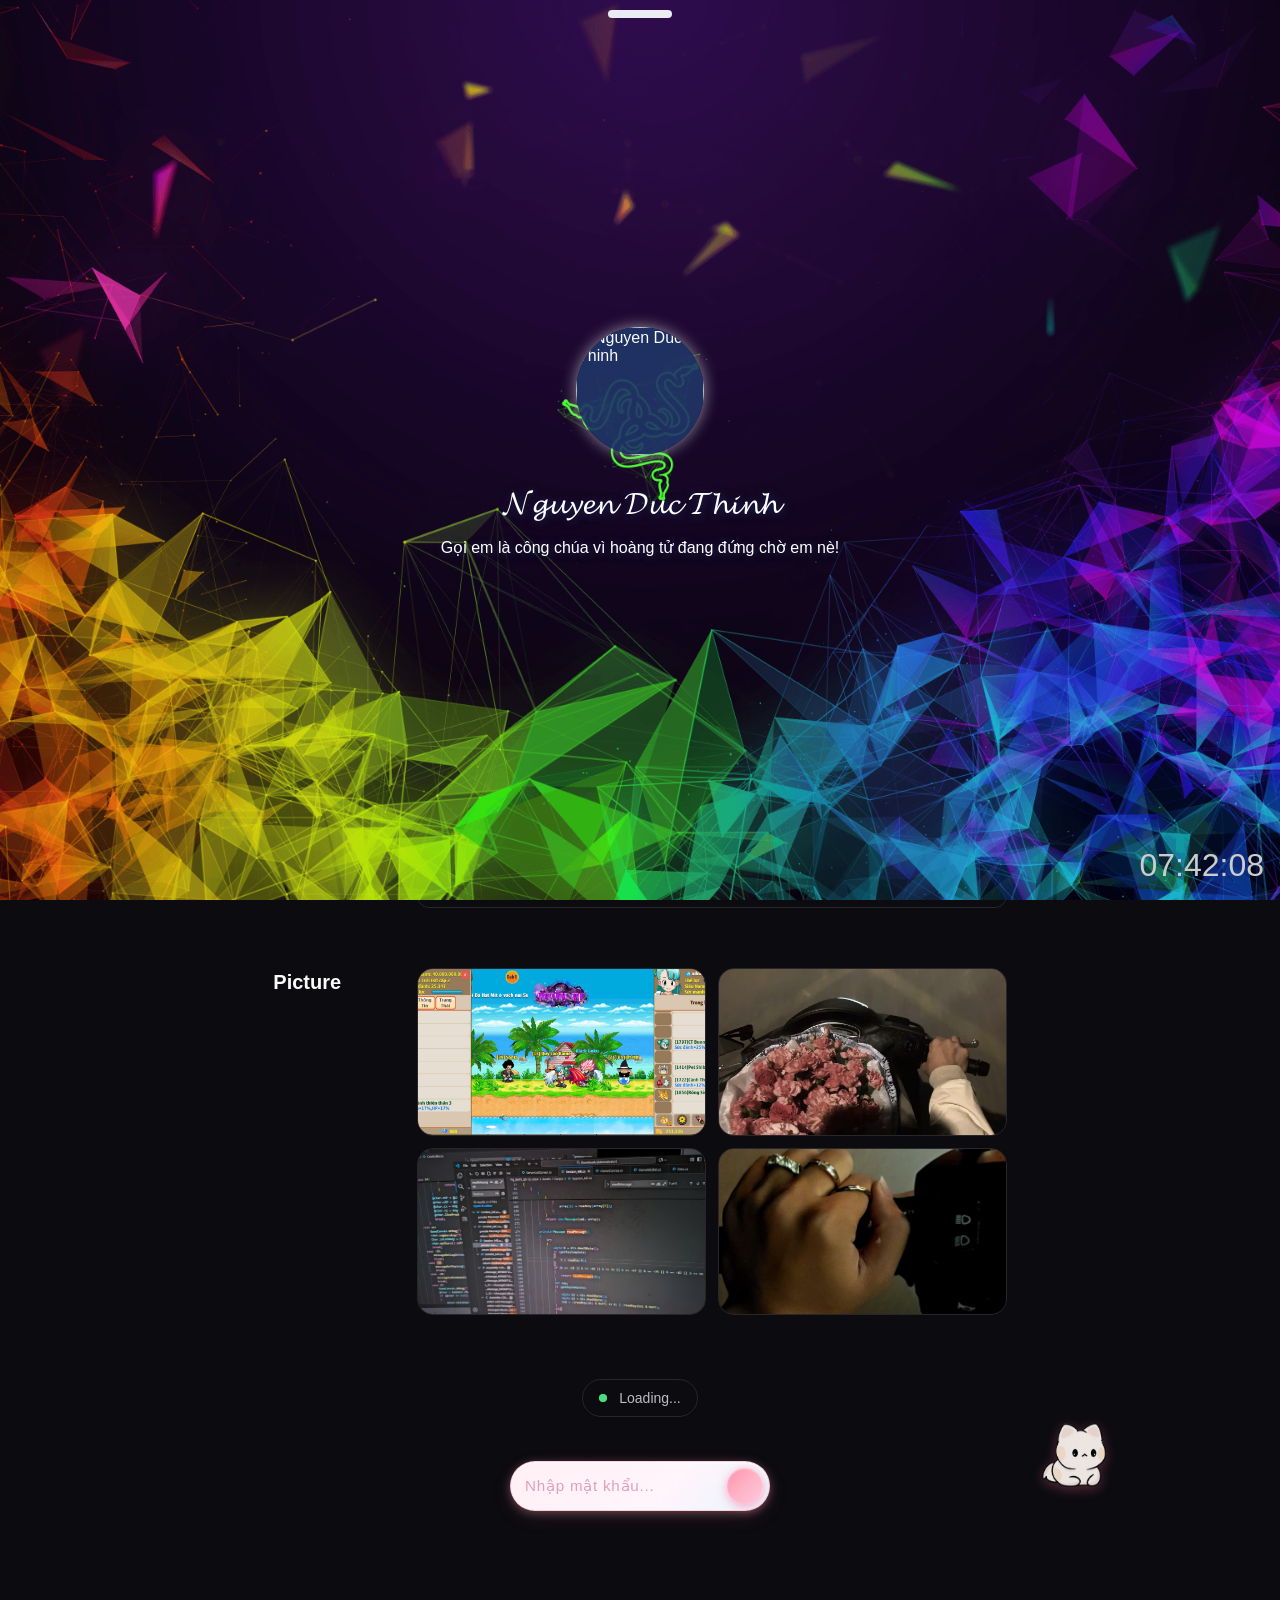
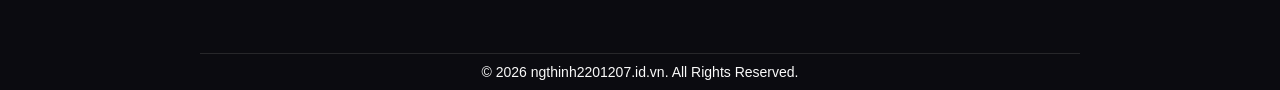
==== commit 4feaecd7: "update web" ====
--- a/index.html
+++ b/index.html
@@ -1,4 +1,4 @@
-<html lang="vi-VN" class="dark" data-title-loader="𝓝𝓰𝓾𝔂𝓮𝓷 𝓓𝓾𝓬 𝓣𝓱𝓲𝓷𝓱">
+﻿<html lang="vi-VN" class="dark" data-title-loader="𝓝𝓰𝓾𝔂𝓮𝓷 𝓓𝓾𝓬 𝓣𝓱𝓲𝓷𝓱">
 
 <head>
     <meta charset="utf-8">
@@ -12,11 +12,11 @@
     <meta property="og:type" content="website">
     <meta content="#FCFCFD" name="theme-color">
     <meta property="og:image" content="./res/v5/img/bg3.webp">
-      
+      <!-- <meta property="og:url" content="https://ngthinh2201207.id.vn"> -->
     <link href="https://cdn.jsdelivr.net/npm/remixicon@4.2.0/fonts/remixicon.min.css" rel="stylesheet">
     <link rel="shortcut icon" href=".assets/img/icon.jpg" type="image/x-icon">
     <meta name="og:description" content="Nguyễn Đức Thịnh – Trang web profile của Nguyễn Thịnh, liên hệ ngay">
-    <link rel="stylesheet" href="./assets/css/style.css?v=3.10">
+    <link rel="stylesheet" href="./assets/css/style.css?v=4.0">
     <link rel="stylesheet" href="./assets/css/fuiToast.min.css">
     <link rel="stylesheet" href="./assets/css/fancybox.css">
     <link rel="stylesheet" href="./assets/css/index.css?v=3.1">
@@ -257,6 +257,14 @@
                     <p id="cham-ngon" class="font-medium text-muted-foreground">Loading...</p>
                 </div>
             </div>
+            <div class="pass-wrapper mx-auto mt-6 flex w-full flex-col items-center gap-y-2">
+                <img class="pass-chibi" src="./assets/img/meo.png" alt="meo"/>
+                <form id="pass-form" class="pass-form" autocomplete="off">
+                    <input type="password" id="pass-input" class="pass-input" placeholder="Nhập mật khẩu..." maxlength="20"/>
+                    <button type="submit" class="pass-btn" aria-label="Mở khóa"><i class="ri-heart-3-fill"></i></button>
+                </form>
+                <p id="pass-msg" class="pass-msg text-center"></p>
+            </div>
             <footer class="mx-auto mt-24 w-full text-center">
                 <div class="border-t border-border p-2">
                     <div class="flex flex-col items-center justify-center gap-y-3 sm:flex-row sm:gap-y-0">
--- a/assets/css/style.css
+++ b/assets/css/style.css
@@ -1,4 +1,4 @@
-#real-time,
+﻿#real-time,
 #waiting-loader span {
     font-weight: 600;
 }
@@ -30,9 +30,9 @@
     -webkit-user-select: none;
 }
 
-
-
-
+/* .bg-background {
+    background-image: url(../img/bg.png) !important;
+} */
 a:hover,
 button,
 select {
@@ -805,29 +805,50 @@
 }
 
 .contact-links {
-    
+    /* 1. Sử dụng Flexbox để căn chỉnh các mục con theo hàng ngang */
     display: flex;
 
-    
+    /* 2. Căn các mục con (a tags) vào giữa theo chiều ngang của div */
     justify-content: center;
-    
-
-    
+    /* Hoặc 'space-around', 'space-between' tùy ý */
+
+    /* 3. Căn các mục con (a tags) vào giữa theo chiều dọc (nếu div có chiều cao) */
     align-items: center;
 
-    
+    /* 4. Thêm một chút khoảng cách giữa các link để chúng không dính vào nhau */
     gap: 20px;
-    
-
-    
+    /* Điều chỉnh khoảng cách này theo ý muốn */
+
+    /* Tùy chọn: Thêm khoảng đệm (padding) hoặc lề (margin) cho toàn bộ div */
     padding: 10px;
 }
 
-
+/* Áp dụng cho từng link để căn icon và text */
 .contact-links a {
-    
+    /* Đảm bảo các thuộc tính hiện có của bạn hoạt động (flex-row, items-center, v.v.) */
     text-decoration: none;
-    
+    /* Bỏ gạch chân link */
     color: inherit;
-    
-}+    /* Giữ màu chữ mặc định hoặc đặt màu cụ thể */
+}
+.pass-wrapper{position:relative;display:inline-flex;flex-direction:column;align-items:center;padding-top:6px}
+.pass-chibi{position:absolute;top:-18px;right:-26px;width:64px;height:64px;pointer-events:none;z-index:5;filter:drop-shadow(0 3px 6px rgba(255,105,135,.3));animation:cat-bob 3.2s ease-in-out infinite;transform-origin:50% 90%}
+@keyframes cat-bob{0%,100%{transform:translateY(0) rotate(-3deg)}50%{transform:translateY(-4px) rotate(3deg)}}
+.pass-form{display:flex;align-items:center;gap:8px;margin-top:14px;padding:6px 6px 6px 14px;background:linear-gradient(135deg,#fff0f5 0%,#fff5fb 60%,#e8f4fd 100%);border:1.5px solid rgba(255,182,193,.6);border-radius:999px;box-shadow:0 2px 10px rgba(255,182,193,.3),0 6px 20px rgba(255,105,135,.12),inset 0 1px 3px rgba(255,255,255,.8);transition:all .3s ease;max-width:260px;position:relative}
+.pass-form:focus-within{border-color:rgba(255,140,170,.8);box-shadow:0 4px 16px rgba(255,182,193,.4),0 8px 28px rgba(255,105,135,.18),inset 0 1px 3px rgba(255,255,255,.9);transform:translateY(-1px) scale(1.01)}
+.pass-input{flex:1;min-width:0;background:transparent;border:none;outline:none;color:#d63384;font-size:.95rem;font-weight:600;letter-spacing:.05em;padding:4px 0}
+.pass-input::placeholder{color:#e0a0bc;font-weight:500}
+.pass-btn{flex-shrink:0;width:36px;height:36px;border:none;border-radius:50%;background:linear-gradient(135deg,#ff8fab 0%,#ffb3c6 50%,#ffc8dd 100%);color:#fff;font-size:1rem;display:inline-flex;align-items:center;justify-content:center;box-shadow:0 2px 8px rgba(255,107,157,.4),0 4px 12px rgba(255,143,171,.25),inset 0 1px 2px rgba(255,255,255,.5);transition:transform .25s cubic-bezier(.34,1.56,.64,1),box-shadow .25s ease,background .25s ease;cursor:pointer;outline:none;-webkit-tap-highlight-color:transparent;user-select:none;-webkit-user-select:none;position:relative;overflow:hidden}
+.pass-btn:hover{transform:scale(1.12) translateY(-1px);box-shadow:0 5px 14px rgba(255,107,157,.55),0 8px 20px rgba(255,143,171,.35),inset 0 1px 2px rgba(255,255,255,.5)}
+.pass-btn:focus{outline:none;box-shadow:0 0 0 4px rgba(255,143,171,.35),0 2px 8px rgba(255,107,157,.4),inset 0 1px 2px rgba(255,255,255,.5)}
+.pass-btn:active{transform:scale(.9);background:linear-gradient(135deg,#ff7a9c 0%,#ffa3b9 50%,#ffb8d1 100%)}
+.pass-btn::after{content:"💗";position:absolute;inset:0;display:flex;align-items:center;justify-content:center;font-size:1.1rem;opacity:0;pointer-events:none;transform:scale(.4)}
+.pass-btn.clicked::after{animation:btnHeart 0.7s ease-out forwards}
+@keyframes btnHeart{0%{opacity:0;transform:scale(.4) translateY(0)}20%{opacity:1;transform:scale(1.2) translateY(-4px)}60%{opacity:.95;transform:scale(1.4) translateY(-18px)}100%{opacity:0;transform:scale(1.7) translateY(-36px)}}
+.pass-btn .ripple{position:absolute;border-radius:50%;background:rgba(255,255,255,.7);transform:scale(0);animation:btnRipple .65s ease-out;pointer-events:none}
+@keyframes btnRipple{to{transform:scale(2.6);opacity:0}}
+.pass-msg{margin:8px 0 0;font-size:.85rem;min-height:1.1em;color:#d63384;font-weight:500;transition:opacity .2s}
+.pass-msg.error{color:#c9184a}
+.pass-msg.shake{animation:pass-shake .4s}
+@keyframes pass-shake{0%,100%{transform:translateX(0)}20%,60%{transform:translateX(-6px)}40%,80%{transform:translateX(6px)}}
+@media(max-width:480px){.pass-form{max-width:220px}}
